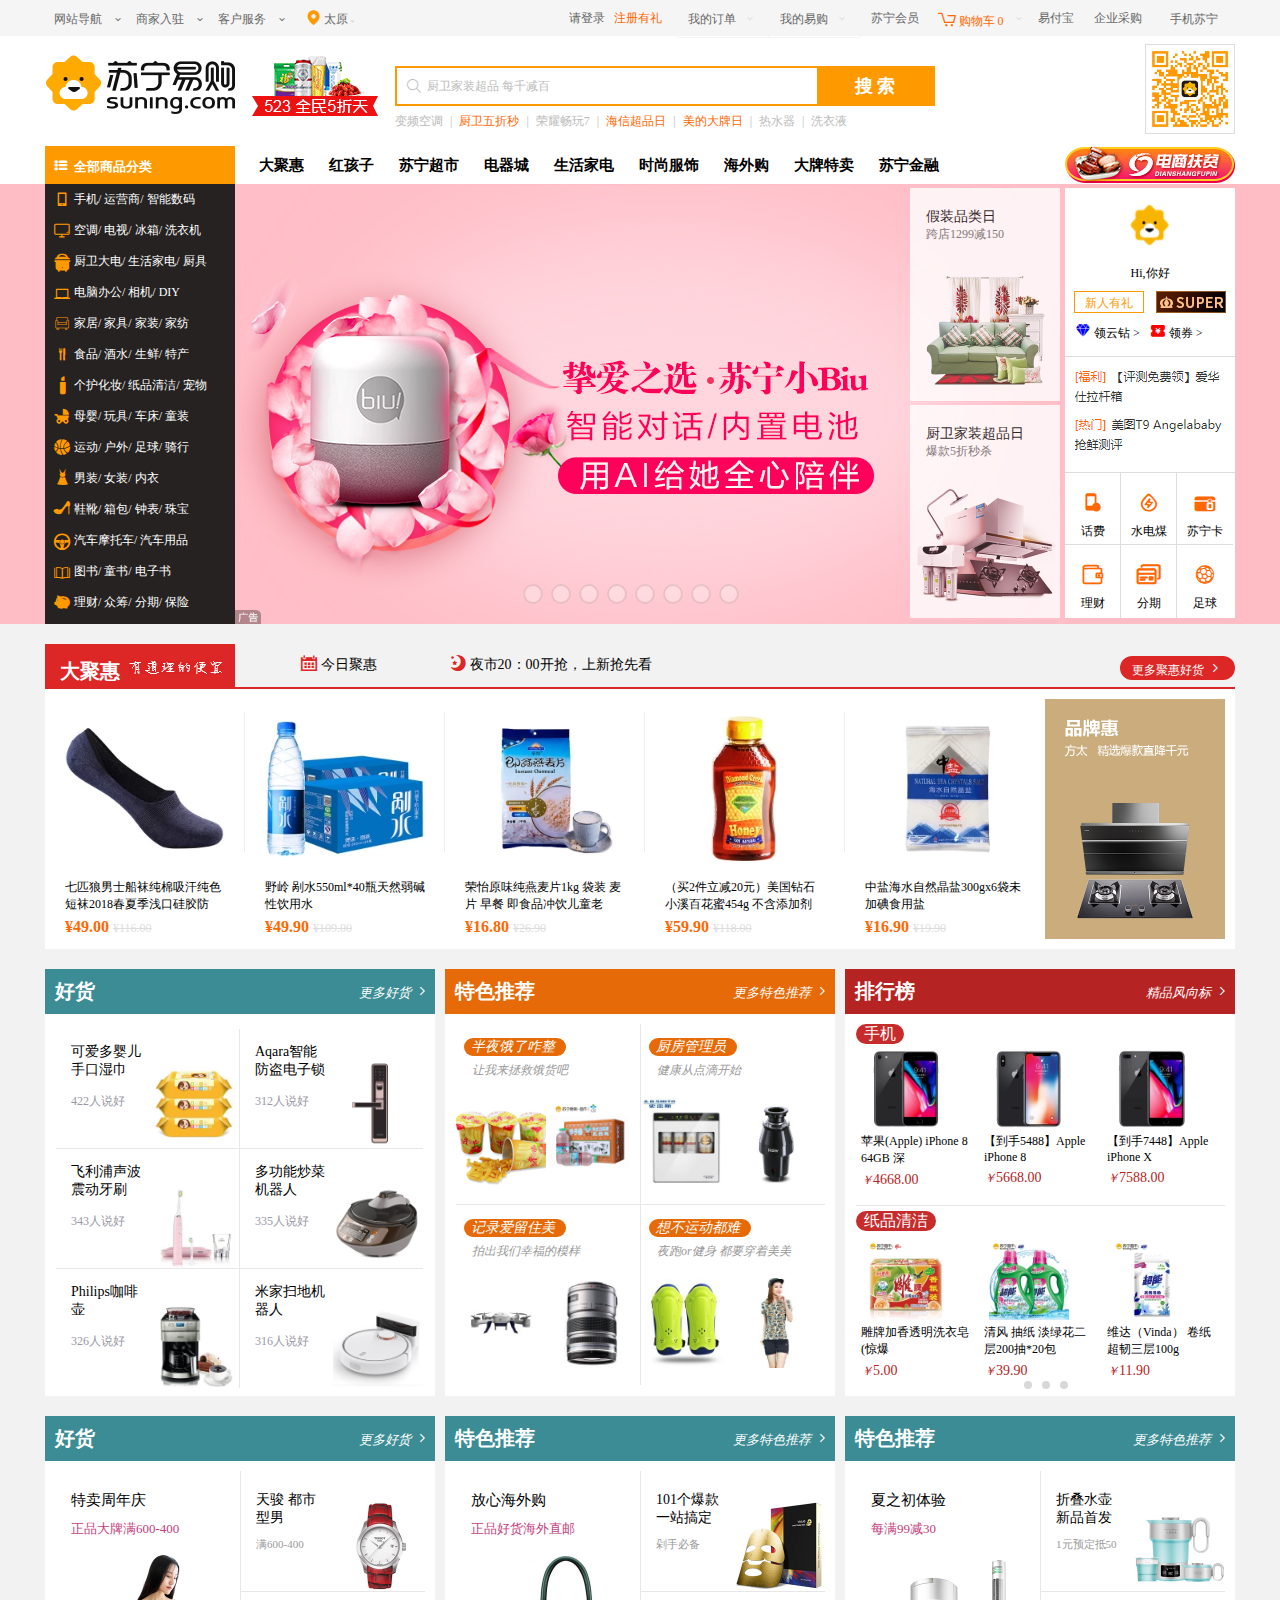
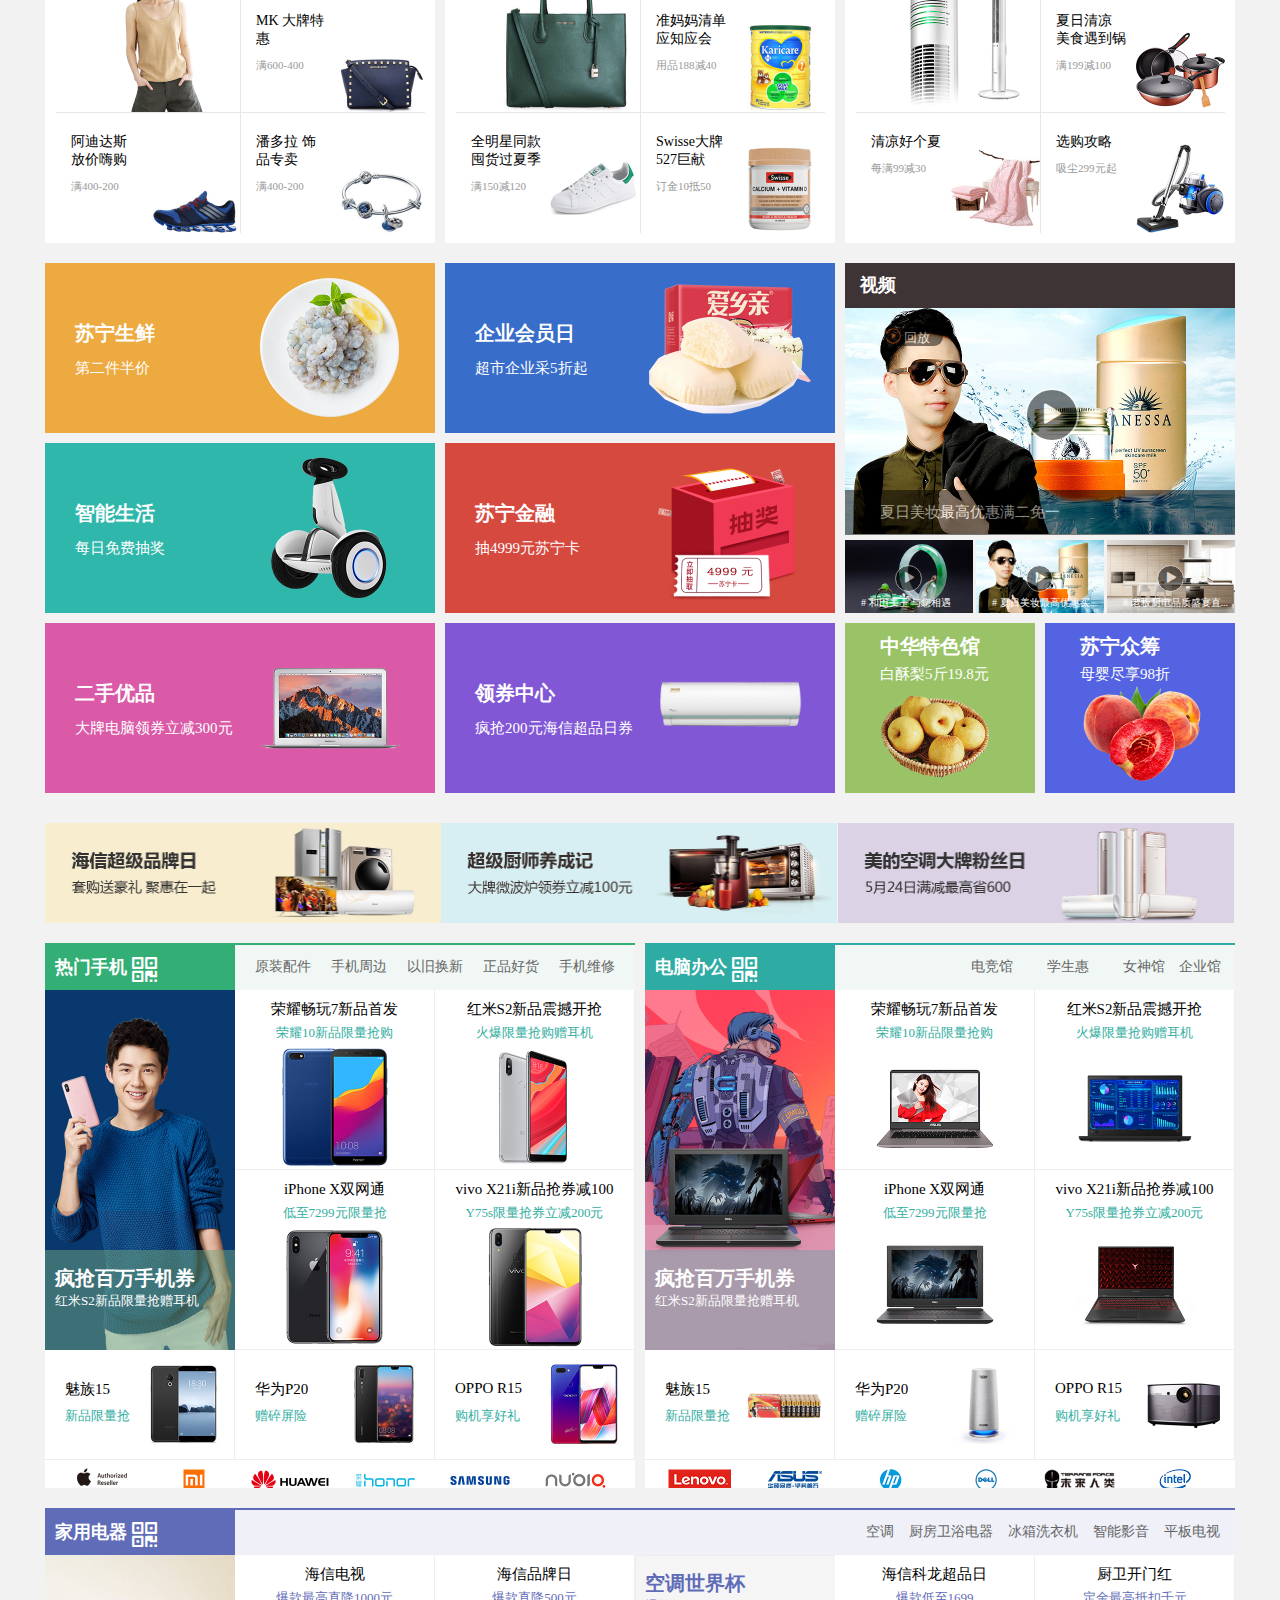
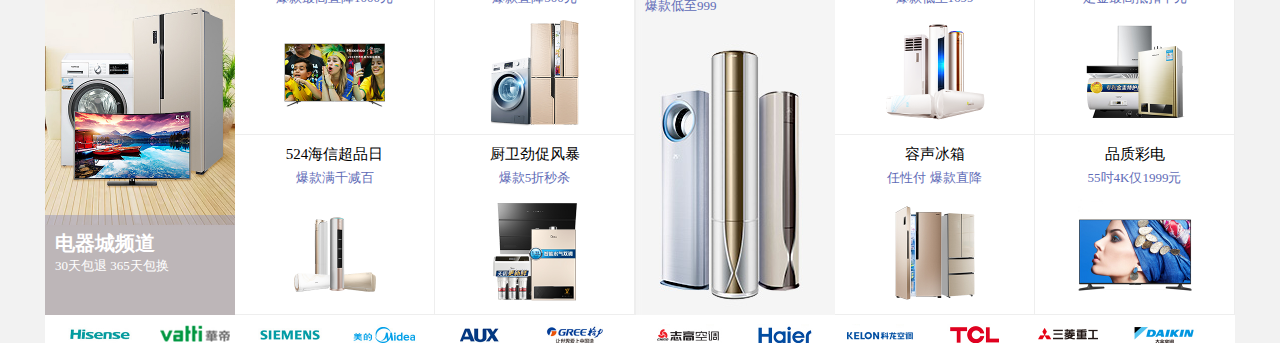
==== index.html @ 8f5cecc1 "work" ====
<!DOCTYPE html>
<html lang="en">
<head>
	<meta charset="UTF-8">
	<title>苏宁易购(Suning.com)-送货更准时、价格更超值、上新货更快</title>
	<link rel="stylesheet" href="css/index.css">
	<link rel="stylesheet" href="css/iconfont.css">
	<script src="js/index.js"></script>
</head>
<body>
<!-- 头部开始 -->
	<div class="header">
		<nav>
			<div class="left">
				<a href="" class="turn">
					<span>网站导航</span>
					<em class="iconfont icon-icon-arrow-down"></em>
				</a>
				<a href="" class="turn">
					<span>商家入驻</span>
					<em class="iconfont icon-icon-arrow-down"></em>
				</a>
				<a href="" class="turn">
					<span>客户服务</span>
					<em class="iconfont icon-icon-arrow-down"></em>
				</a>
				<a href="" class="place">
					<i class="iconfont icon-dingwei"></i>
					<span>太原</span>
					<b class="iconfont icon-xia"></b>
				</a>
			</div>
			<div class="right">
				<div class="denglu">
					<a href="" class="dengl">请登录</a>
					<a href="" class="zhuc">注册有礼</a>
				</div>
				<a href="" class="dingdan">
					<span>我的订单</span>
					<em class="iconfont icon-icon-arrow-down"></em>
				</a>
				<a href="" class="yigou">
					<span>我的易购</span>
					<em class="iconfont icon-icon-arrow-down"></em>
				</a>
				<div class="sheng">
					<a href="" class="huiyuan">苏宁会员</a>
					<a href="" class="shop">
						<i class="iconfont icon-gouwuche"></i>
						<span>购物车 0</span>
						<em class="iconfont icon-icon-arrow-down"></em>
					</a>
					<a href="" class="yifubao">易付宝</a>
					<a href="" class="qiye">企业采购</a>
					<a href="" class="shouji">手机苏宁</a>
				</div>
			</div>	
		</nav>
	</div>
<!-- 头部结束 -->

<!-- 大盒子开始 -->
	<div class="bigBox">
		<div class="top">
			<a href="" class="logo">
				<img src="img/suning.png" alt="" width="190" height="90">
			</a>
			<a href="" class="pic">
				<img src="img/picture.gif" alt="" width="160" height="100">
			</a>
			<div class="input">
				<div class="shang">
					<div class="cha">
						<span class="iconfont icon-fangdajing"></span>
					</div>
					<div class="write">厨卫家装超品 每千减百</div>
					<div class="push">搜 索</div>
				</div>
				<div class="xia">
					<a href="">变频空调</a>
					<span>|</span>
					<a href="" class="spe">厨卫五折秒</a>
					<span>|</span>
					<a href="">荣耀畅玩7</a>
					<span>|</span>
					<a href="" class="spe">海信超品日</a>
					<span>|</span>
					<a href="" class="spe">美的大牌日</a>
					<span>|</span>
					<a href="">热水器</a>
					<span>|</span>
					<a href="">洗衣液</a>
				</div>
			</div>
			<a href="" class="erweima">
				<img src="img/erweima.png" alt="" width="80" height="80">
			</a>
		</div>
		<!-- 翻页开始 -->
		<div class="title">
			<div class="fenlei">
				<span class="iconfont icon-caidan"></span>全部商品分类
			</div>
			<ul>
				<li>大聚惠</li>
				<li>红孩子</li>
				<li>苏宁超市</li>
				<li>电器城</li>
				<li>生活家电</li>
				<li>时尚服饰</li>
				<li>海外购</li>
				<li>大牌特卖</li>
				<li>苏宁金融</li>
			</ul>
			<a href="" class="pict">
				<img src="img/fupin.png" alt="" width="170" height="38">
			</a>
		</div>
		<div class="background">
			<div class="banner">
				<div class="warper">
					<a href="">
						<img src="img/lun1.jpg" width="830" height="440">
					</a>
					<a href="">
						<img src="img/lun2.jpg" width="830" height="440">
					</a>
					<a href="">
						<img src="img/lun3.jpg" width="830" height="440">
					</a>
					<a href="">
						<img src="img/lun4.jpg" width="830" height="440">
					</a>
					<a href="">
						<img src="img/lun5.jpg" width="830" height="440">
					</a>
					<a href="">
						<img src="img/lun6.jpg" width="830" height="440">
					</a>
					<a href="">
						<img src="img/lun7.jpg" width="830" height="440">
					</a>
					<a href="">
						<img src="img/lun8.jpg" width="830" height="440">
					</a>
					<div href="" class="box1">
						<a href="">
							<p class="name">假装品类日</p>
							<p class="des">跨店1299减150</p>
							<img src="img/fan1.png" alt="" width="140" height="140">
						</a>
					</div>
					<div href="" class="box2">
						<a href="">
							<p class="name">厨卫家装超品日</p>
							<p class="des">爆款5折秒杀</p>
							<img src="img/fan2.png" alt="" width="140" height="140">
						</a>
					</div>
				</div>
				<div class="aside">
					<div class="in">
						<div class="cha">
							<a href="">手机/ 运营商/ 智能数码
								<span class="iconfont icon-shouji"></span>
							</a>
							<div class="asideBox">
								<div class="sort-btn">
									<a href="https://shouji.suning.com/pcshoujiym01.html" target="_blank" title="手机频道">手机频道</a>
									<a href="https://pindao.suning.com/city/zhinengshuma.html" target="_blank" title="智能数码">智能数码</a>
									<a href="https://hx.suning.com/" target="_blank" title="以旧换新">以旧换新</a>
									<a href="https://yys.suning.com/" target="_blank" title="网上营业厅">网上营业厅</a>
									<a href="https://b.suning.com/b2b.htm" target="_blank" title="企业采购">企业采购</a>
									<a href="https://search.suning.com/" target="_blank" title="海外购">海外购</a>
									<a href="https://2.suning.com/" target="_blank" title="二手优品">二手优品</a>
								</div>
								<div class="_list">
									<dl>
										<dt>
											<a href="https://car.suning.com/newCar.html" target="_blank" title="手机通讯">手机通讯</a>
										</dt>
										<dd>
											<a href="https://cuxiao.suning.com/d0720phone.html" target="_blank" class="orange">【7月值得买 爆款手机5折起】</a>
											<a href="https://list.suning.com/0-20006-0.html" target="_blank">全部手机</a>
											<a href="https://list.suning.com/0-20006-0-0-0-0-0-0-0-0-4245046.html" target="_blank">iPhone</a>
											<a href="https://list.suning.com/0-20006-0-0-0-0-0-0-0-0-12121.html" target="_blank" class="orange">小米</a>
											<a href="https://search.suning.com/%E8%8D%A3%E8%80%80/" target="_blank">荣耀</a>
											<a href="https://list.suning.com/0-20006-0-0-0-0-0-0-0-0-11635.html" target="_blank">华为</a>
											<a href="https://list.suning.com/0-20006-0-0-0-0-0-0-0-0-10011.html" target="_blank">三星</a>
											<a href="https://list.suning.com/0-20006-0-0-0-0-0-0-0-0-13706.html" target="_blank">魅族</a>
											<a href="https://list.suning.com/0-20006-0-0-0-0-0-0-0-0-12256.html" target="_blank" class="orange">OPPO</a>
											<a href="https://list.suning.com/0-20006-0-0-0-0-0-0-0-0-19311.html" target="_blank">vivo</a>
											<a href="https://list.suning.com/0-20006-0-0-0-0-0-0-0-0-47980.html" target="_blank">美图</a>
											<a href="https://list.suning.com/0-20006-0-0-0-0-0-0-0-0-55831.html" target="_blank" class="orange">努比亚</a>
											<a href="https://list.suning.com/0-20006-0-0-0-0-0-0-0-0-10167.html" target="_blank" class="orange">诺基亚</a>
											<a href="https://list.suning.com/0-20006-0-0-0-0-0-0-0-0-10015.html" target="_blank">飞利浦</a>
											<a href="https://list.suning.com/0-20006-0-0-0-0-0-0-0-0-11391.html" target="_blank">金立</a>
											<a href="https://list.suning.com/0-20006-0-0-0-0-0-0-0-0-2347538.html" target="_blank">守护宝</a>
											<a href="https://shouji.suning.com/pop.html" target="_blank" class="orange">正品好货</a>
											<a href="https://hx.suning.com/" target="_blank">以旧换新</a>
											<a href="https://c.m.suning.com/channel/fix_inx.html" target="_blank">手机维修</a>
										</dd>
									</dl>
									<dl>
										<dt>
											<a href="https://car.suning.com/newCar.html" target="_blank" title="手机通讯">手机通讯</a>
										</dt>
										<dd>
											<a href="https://cuxiao.suning.com/d0720phone.html" target="_blank" class="orange">【7月值得买 爆款手机5折起】</a>
											<a href="https://list.suning.com/0-20006-0.html" target="_blank">全部手机</a>
											<a href="https://list.suning.com/0-20006-0-0-0-0-0-0-0-0-4245046.html" target="_blank">iPhone</a>
											<a href="https://list.suning.com/0-20006-0-0-0-0-0-0-0-0-12121.html" target="_blank" class="orange">小米</a>
											<a href="https://search.suning.com/%E8%8D%A3%E8%80%80/" target="_blank">荣耀</a>
											<a href="https://list.suning.com/0-20006-0-0-0-0-0-0-0-0-11635.html" target="_blank">华为</a>
											<a href="https://list.suning.com/0-20006-0-0-0-0-0-0-0-0-10011.html" target="_blank">三星</a>
											<a href="https://list.suning.com/0-20006-0-0-0-0-0-0-0-0-13706.html" target="_blank">魅族</a>
											<a href="https://list.suning.com/0-20006-0-0-0-0-0-0-0-0-12256.html" target="_blank" class="orange">OPPO</a>
											<a href="https://list.suning.com/0-20006-0-0-0-0-0-0-0-0-19311.html" target="_blank">vivo</a>
											<a href="https://list.suning.com/0-20006-0-0-0-0-0-0-0-0-47980.html" target="_blank">美图</a>
											<a href="https://list.suning.com/0-20006-0-0-0-0-0-0-0-0-55831.html" target="_blank" class="orange">努比亚</a>
											<a href="https://list.suning.com/0-20006-0-0-0-0-0-0-0-0-10167.html" target="_blank" class="orange">诺基亚</a>
											<a href="https://list.suning.com/0-20006-0-0-0-0-0-0-0-0-10015.html" target="_blank">飞利浦</a>
											<a href="https://list.suning.com/0-20006-0-0-0-0-0-0-0-0-11391.html" target="_blank">金立</a>
											<a href="https://list.suning.com/0-20006-0-0-0-0-0-0-0-0-2347538.html" target="_blank">守护宝</a>
											<a href="https://shouji.suning.com/pop.html" target="_blank" class="orange">正品好货</a>
											<a href="https://hx.suning.com/" target="_blank">以旧换新</a>
											<a href="https://c.m.suning.com/channel/fix_inx.html" target="_blank">手机维修</a>
										</dd>
									</dl>
									<dl>
										<dt>
											<a href="https://car.suning.com/newCar.html" target="_blank" title="手机通讯">手机通讯</a>
										</dt>
										<dd>
											<a href="https://cuxiao.suning.com/d0720phone.html" target="_blank" class="orange">【7月值得买 爆款手机5折起】</a>
											<a href="https://list.suning.com/0-20006-0.html" target="_blank">全部手机</a>
											<a href="https://list.suning.com/0-20006-0-0-0-0-0-0-0-0-4245046.html" target="_blank">iPhone</a>
											<a href="https://list.suning.com/0-20006-0-0-0-0-0-0-0-0-12121.html" target="_blank" class="orange">小米</a>
											<a href="https://search.suning.com/%E8%8D%A3%E8%80%80/" target="_blank">荣耀</a>
											<a href="https://list.suning.com/0-20006-0-0-0-0-0-0-0-0-11635.html" target="_blank">华为</a>
											<a href="https://list.suning.com/0-20006-0-0-0-0-0-0-0-0-10011.html" target="_blank">三星</a>
											<a href="https://list.suning.com/0-20006-0-0-0-0-0-0-0-0-13706.html" target="_blank">魅族</a>
											<a href="https://list.suning.com/0-20006-0-0-0-0-0-0-0-0-12256.html" target="_blank" class="orange">OPPO</a>
											<a href="https://list.suning.com/0-20006-0-0-0-0-0-0-0-0-19311.html" target="_blank">vivo</a>
											<a href="https://list.suning.com/0-20006-0-0-0-0-0-0-0-0-47980.html" target="_blank">美图</a>
											<a href="https://list.suning.com/0-20006-0-0-0-0-0-0-0-0-55831.html" target="_blank" class="orange">努比亚</a>
											<a href="https://list.suning.com/0-20006-0-0-0-0-0-0-0-0-10167.html" target="_blank" class="orange">诺基亚</a>
											<a href="https://list.suning.com/0-20006-0-0-0-0-0-0-0-0-10015.html" target="_blank">飞利浦</a>
											<a href="https://list.suning.com/0-20006-0-0-0-0-0-0-0-0-11391.html" target="_blank">金立</a>
											<a href="https://list.suning.com/0-20006-0-0-0-0-0-0-0-0-2347538.html" target="_blank">守护宝</a>
											<a href="https://shouji.suning.com/pop.html" target="_blank" class="orange">正品好货</a>
											<a href="https://hx.suning.com/" target="_blank">以旧换新</a>
											<a href="https://c.m.suning.com/channel/fix_inx.html" target="_blank">手机维修</a>
										</dd>
									</dl>
									<dl>
										<dt>
											<a href="https://car.suning.com/newCar.html" target="_blank" title="手机通讯">手机通讯</a>
										</dt>
										<dd>
											<a href="https://cuxiao.suning.com/d0720phone.html" target="_blank" class="orange">【7月值得买 爆款手机5折起】</a>
											<a href="https://list.suning.com/0-20006-0.html" target="_blank">全部手机</a>
											<a href="https://list.suning.com/0-20006-0-0-0-0-0-0-0-0-4245046.html" target="_blank">iPhone</a>
											<a href="https://list.suning.com/0-20006-0-0-0-0-0-0-0-0-12121.html" target="_blank" class="orange">小米</a>
											<a href="https://search.suning.com/%E8%8D%A3%E8%80%80/" target="_blank">荣耀</a>
											<a href="https://list.suning.com/0-20006-0-0-0-0-0-0-0-0-11635.html" target="_blank">华为</a>
											<a href="https://list.suning.com/0-20006-0-0-0-0-0-0-0-0-10011.html" target="_blank">三星</a>
											<a href="https://list.suning.com/0-20006-0-0-0-0-0-0-0-0-13706.html" target="_blank">魅族</a>
											<a href="https://list.suning.com/0-20006-0-0-0-0-0-0-0-0-12256.html" target="_blank" class="orange">OPPO</a>
											<a href="https://list.suning.com/0-20006-0-0-0-0-0-0-0-0-19311.html" target="_blank">vivo</a>
											<a href="https://list.suning.com/0-20006-0-0-0-0-0-0-0-0-47980.html" target="_blank">美图</a>
											<a href="https://list.suning.com/0-20006-0-0-0-0-0-0-0-0-55831.html" target="_blank" class="orange">努比亚</a>
											<a href="https://list.suning.com/0-20006-0-0-0-0-0-0-0-0-10167.html" target="_blank" class="orange">诺基亚</a>
											<a href="https://list.suning.com/0-20006-0-0-0-0-0-0-0-0-10015.html" target="_blank">飞利浦</a>
											<a href="https://list.suning.com/0-20006-0-0-0-0-0-0-0-0-11391.html" target="_blank">金立</a>
											<a href="https://list.suning.com/0-20006-0-0-0-0-0-0-0-0-2347538.html" target="_blank">守护宝</a>
											<a href="https://shouji.suning.com/pop.html" target="_blank" class="orange">正品好货</a>
											<a href="https://hx.suning.com/" target="_blank">以旧换新</a>
											<a href="https://c.m.suning.com/channel/fix_inx.html" target="_blank">手机维修</a>
										</dd>
									</dl>
									<dl>
										<dt>
											<a href="https://car.suning.com/newCar.html" target="_blank" title="手机通讯">手机通讯</a>
										</dt>
										<dd>
											<a href="https://cuxiao.suning.com/d0720phone.html" target="_blank" class="orange">【7月值得买 爆款手机5折起】</a>
											<a href="https://list.suning.com/0-20006-0.html" target="_blank">全部手机</a>
											<a href="https://list.suning.com/0-20006-0-0-0-0-0-0-0-0-4245046.html" target="_blank">iPhone</a>
											<a href="https://list.suning.com/0-20006-0-0-0-0-0-0-0-0-12121.html" target="_blank" class="orange">小米</a>
											<a href="https://search.suning.com/%E8%8D%A3%E8%80%80/" target="_blank">荣耀</a>
											<a href="https://list.suning.com/0-20006-0-0-0-0-0-0-0-0-11635.html" target="_blank">华为</a>
											<a href="https://list.suning.com/0-20006-0-0-0-0-0-0-0-0-10011.html" target="_blank">三星</a>
											<a href="https://list.suning.com/0-20006-0-0-0-0-0-0-0-0-13706.html" target="_blank">魅族</a>
											<a href="https://list.suning.com/0-20006-0-0-0-0-0-0-0-0-12256.html" target="_blank" class="orange">OPPO</a>
											<a href="https://list.suning.com/0-20006-0-0-0-0-0-0-0-0-19311.html" target="_blank">vivo</a>
											<a href="https://list.suning.com/0-20006-0-0-0-0-0-0-0-0-47980.html" target="_blank">美图</a>
											<a href="https://list.suning.com/0-20006-0-0-0-0-0-0-0-0-55831.html" target="_blank" class="orange">努比亚</a>
											<a href="https://list.suning.com/0-20006-0-0-0-0-0-0-0-0-10167.html" target="_blank" class="orange">诺基亚</a>
											<a href="https://list.suning.com/0-20006-0-0-0-0-0-0-0-0-10015.html" target="_blank">飞利浦</a>
											<a href="https://list.suning.com/0-20006-0-0-0-0-0-0-0-0-11391.html" target="_blank">金立</a>
											<a href="https://list.suning.com/0-20006-0-0-0-0-0-0-0-0-2347538.html" target="_blank">守护宝</a>
											<a href="https://shouji.suning.com/pop.html" target="_blank" class="orange">正品好货</a>
											<a href="https://hx.suning.com/" target="_blank">以旧换新</a>
											<a href="https://c.m.suning.com/channel/fix_inx.html" target="_blank">手机维修</a>
										</dd>
									</dl>
								</div>
								<div class="actShow">
									<div class="brandList clearfix">
											<a href="https://jinrong.suning.com/" data-src="苏宁金融"  target="_blank">
												<img src="img/1.jpg">
											</a>
											<a href="https://jinrong.suning.com/" data-src="苏宁金融"  target="_blank">
												<img src="img/2.jpg">
											</a>
											<a href="https://jinrong.suning.com/" data-src="苏宁金融"  target="_blank">
												<img src="img/3.jpg">
											</a>
											<a href="https://jinrong.suning.com/" data-src="苏宁金融"  target="_blank">
												<img src="img/4.jpg">
											</a>
											<a href="https://jinrong.suning.com/" data-src="苏宁金融"  target="_blank">
												<img src="img/5.jpg">
											</a>
											<a href="https://jinrong.suning.com/" data-src="苏宁金融"  target="_blank">
												<img src="img/6.jpg">
											</a>
											<a href="https://jinrong.suning.com/" data-src="苏宁金融"  target="_blank">
												<img src="img/7.jpg">
											</a>
											<a href="https://jinrong.suning.com/" data-src="苏宁金融"  target="_blank">
												<img src="img/8.jpg">
											</a>
									</div>
									<div class="actList clearfix">
										<a href="" target="_blank">
											<img src="img/9.jpg" alt="">
										</a>
										<a href="" target="_blank">
											<img src="img/10.jpg" alt="">
										</a>
									</div>
								</div>
							</div>
						</div>
						<div class="cha">
							<a href="">空调/ 电视/ 冰箱/ 洗衣机
								<span class="iconfont icon-dianshi"></span>
							</a>
							<div class="asideBox">
								222222222222222
							</div>
						</div>
						<div class="cha">
							<a href="">厨卫大电/ 生活家电/ 厨具
								<span class="iconfont icon-chuju2"></span>
							</a>
							<div class="asideBox">
								3333333333333333333333333
							</div>
						</div>
						<div class="cha">
							<a href="">电脑办公/ 相机/ DIY
								<span class="iconfont icon-bijibendiannao"></span>
							</a>
							<div class="asideBox">
								4444444444444444444444
							</div>
						</div>
						<div class="cha">
							<a href="">家居/ 家具/ 家装/ 家纺
								<span class="iconfont icon-shafa"></span>
							</a>
							<div class="asideBox">
								5555555555555555555555
							</div>
						</div>
						<div class="cha">
							<a href="">食品/ 酒水/ 生鲜/ 特产
								<span class="iconfont icon-yinshi"></span>
							</a>
							<div class="asideBox">
								666666666666666666
							</div>
						</div>
						<div class="cha">
							<a href="">个护化妆/ 纸品清洁/ 宠物
								<span class="iconfont icon-kouhong"></span>
							</a>
							<div class="asideBox">
								777777777777777777
							</div>
						</div>
						<div class="cha">
							<a href="">母婴/ 玩具/ 车床/ 童装
								<span class="iconfont icon-ic_child_friendly_px"></span>
							</a>
							<div class="asideBox">
								8888888888888888888888888
							</div>
						</div>
						<div class="cha">
							<a href="">运动/ 户外/ 足球/ 骑行
								<span class="iconfont icon-lanqiu"></span>
							</a>
							<div class="asideBox">
								9999999999999999999
							</div>
						</div>
						<div class="cha">
							<a href="">男装/ 女装/ 内衣
								<span class="iconfont icon-lianyiqun"></span>
							</a>
							<div class="asideBox">
								000000000000000000000000
							</div>
						</div>
						<div class="cha">
							<a href="">鞋靴/ 箱包/ 钟表/ 珠宝
								<span class="iconfont icon-gaogenxie"></span>
							</a>
							<div class="asideBox">
								aaaaaaaaaaaaaaaaa
							</div>	
						</div>
						<div class="cha">
							<a href="">汽车摩托车/ 汽车用品
								<span class="iconfont icon-fangxiangpan"></span>
							</a>
							<div class="asideBox">
								bbbbbbbbbbbbbbbbbbbbbb
							</div>	
						</div>
						<div class="cha">
							<a href="">图书/ 童书/ 电子书
								<span class="iconfont icon-tushu"></span>
							</a>
							<div class="asideBox">
								cccccccccccccccccccccccc
							</div>	
						</div>
						<div class="cha">
							<a href="">理财/ 众筹/ 分期/ 保险
								<span class="iconfont icon-licai-copy"></span>
							</a>
							<div class="asideBox">
								dddddddddddddddddddd
							</div>	
						</div>
					</div>
				</div>
				<div class="prev"></div>
				<div class="next"></div>
				<div class="btns">
					<div class="son">
						<a href=""></a>
					</div>
					<div class="son">
						<a href=""></a>
					</div>
					<div class="son">
						<a href=""></a>
					</div>
					<div class="son">
						<a href=""></a>
					</div>
					<div class="son">
						<a href=""></a>
					</div>
					<div class="son">
						<a href=""></a>
					</div>
					<div class="son">
						<a href=""></a>
					</div>
					<div class="son">
						<a href=""></a>
					</div>
				</div>
				<div class="right">
					<div class="shang">
						<img src="img/tou.png" alt="" width="52" height="52">
						<p>Hi,你好</p>
						<div class="vip">
							<a href="" class="zuo">
								新人有礼
							</a>
							<a href="" class="you">
								<img src="img/V.png" alt="" width="70" height="22">
							</a>
							<a href="" class="zuan a1">
								<em class="iconfont icon-zuanshi"></em>
								领云钻 >
							</a>
							<a href="" class="zuan a2" >
								<i class="iconfont icon-quan"></i>
								领券 >
							</a>
						</div>
					</div>
					<div class="zhong">
						<a href="">
							<img src="img/zhong.png" alt="" width="170" height="115">
						</a>
					</div>
					<div class="xia">
						<div class="con">
							<div class="son">
								<a href="">
									<span class="iconfont icon-huafei"></span>
									<br>话费
								</a>
							</div>
							<div class="son">
								<a href="">
									<span class="iconfont icon-shuidian"></span>
									<br>水电煤
								</a>
							</div>
							<div class="son">
								<a href="">
									<span class="iconfont icon-qia"></span>
									<br>苏宁卡
								</a>
							</div>
							<div class="son">
								<a href="">
									<span class="iconfont icon-huabanfuben"></span>
									<br>理财
								</a>
							</div>
							<div class="son">
								<a href="">
									<span class="iconfont icon-fenqi"></span>
									<br>分期
							</div>
							<div class="son">
								<a href="">
									<span class="iconfont icon-zuqiu"></span>
									<br>足球
								</a>
							</div>
						</div>
					</div>	
			</div>
		</div>
		<!-- 翻页结束 -->
	</div>
<!-- 大盒子结束 -->
	
<!-- 大聚惠开始 -->
	<div class="bodyBox">
		<div class="daJuHui">
			<div class="title">
				<h2 class="juHui">
					<span>大聚惠</span>
					<img src="img/you.png" alt="" width="100" height="34">
				</h2>
				<h3>
					<i class="iconfont icon-rili11"></i>
					<span>今日聚惠</span>
				</h3>
				<h4>
					<i class="iconfont icon-yeshi"></i>
					<span>夜市20：00开抢，上新抢先看</span>
				</h4>
				<h5>更多聚惠好货
					<em class="iconfont icon-icon_icon_right"></em>
				</h5>
			</div>
			<div class="con">
				
				
				<div class="box">
					<div class="son">
						<img src="img/d1.webp" alt="" width="160" height="160">
						<p>七匹狼男士船袜纯棉吸汗纯色短袜2018春夏季浅口硅胶防</p>
						<span class="pri">¥49.00 </span><del>¥116.00</del>
						<span class="shu"></span>
					</div>
					<div class="son">
						<img src="img/d2.webp" alt="" width="160" height="160">
						<p>野岭 剐水550ml*40瓶天然弱碱性饮用水</p>
						<span class="pri">¥49.90 </span><del>¥109.00</del>
						<span class="shu"></span>
					</div>
					<div class="son">
						<img src="img/d3.webp" alt="" width="160" height="160">
						<p>荣怡原味纯燕麦片1kg 袋装 麦片 早餐 即食品冲饮儿童老</p>
						<span class="pri">¥16.80 </span><del>¥26.90</del>
						<span class="shu"></span>
					</div>
					<div class="son">
						<img src="img/d4.webp" alt="" width="160" height="160">
						<p>（买2件立减20元）美国钻石小溪百花蜜454g 不含添加剂</p>
						<span class="pri">¥59.90 </span><del>¥118.00</del>
						<span class="shu"></span>
					</div>
					<div class="son">
						<img src="img/d5.webp" alt="" width="160" height="160">
						<p>中盐海水自然晶盐300gx6袋未加碘食用盐</p>
						<span class="pri">¥16.90 </span><del>¥19.90</del>
					</div>
					<div class="a1">
						<a href="">
							<span class="iconfont icon-weibiaoti6-copy-copy"></span>
						</a>
					</div>
					<div class="a2">
						<a href="">
							<span class="iconfont icon-weibiaoti6-copy"></span>
						</a>
					</div>
				</div>
				<a href="">
					<img src="img/ju.jpg" alt="" width="180" height="240">
				</a>
			</div>
		</div>
		<div class="mod">
			<div class="con">
				<div class="top">
					<span>好货</span>
					<a href="">
						<em>更多好货</em>
						<i class="iconfont icon-icon_icon_right"></i>
					</a>
				</div>
				<div class="bottom">
					<div class="son">
						<a href="">
							<p>可爱多婴儿手口湿巾</p>
							<p>422人说好</p>
							<img src="img/mod01.webp" alt="" width="90" height="90">
						</a>
					</div>
					<div class="son">
						<a href="">
							<p>Aqara智能防盗电子锁</p>
							<p>312人说好</p>
							<img src="img/mod02.webp" alt="" width="90" height="90">
						</a>
					</div>
					<div class="son">
						<a href="">
							<p>飞利浦声波震动牙刷</p>
							<p>343人说好</p>
							<img src="img/mod03.webp" alt="" width="90" height="90">
						</a>
					</div>
					<div class="son">
						<a href="">
							<p>多功能炒菜机器人</p>
							<p>335人说好</p>
							<img src="img/mod04.webp" alt="" width="90" height="90">
						</a>
					</div>
					<div class="son">
						<a href="">
							<p>Philips咖啡壶</p>
							<p>326人说好</p>
							<img src="img/mod05.webp" alt="" width="90" height="90">
						</a>
					</div>
					<div class="son">
						<a href="">
							<p>米家扫地机器人</p>
							<p>316人说好</p>
							<img src="img/mod06.webp" alt="" width="90" height="90">
						</a>
					</div>
				</div>
			</div>
			<div class="con2">
				<div class="top">
					<span>特色推荐</span>
					<a href="">
						<em>更多特色推荐</em>
						<i class="iconfont icon-icon_icon_right"></i>
					</a>
				</div>
				<div class="bottom">
					<div class="son">
					    <a href="">
							<em>&nbsp;&nbsp;半夜饿了咋整&nbsp;&nbsp;&nbsp;</em>
							<em>让我来拯救饿货吧</em>
							<img src="img/mod07.jpg" alt="" width="90" height="90">
							<img src="img/mod08.jpg" alt="" width="90" height="90">
						</a>
					</div>
					<div class="son">
						<a href="">
							<em>&nbsp;&nbsp;厨房管理员&nbsp;&nbsp;&nbsp;</em>
							<em>健康从点滴开始</em>
							<img src="img/mod09.jpg" alt="" width="90" height="90">
							<img src="img/mod10.jpg" alt="" width="90" height="90">
						</a>
					</div>
					<div class="son">
						<a href="">
							<em>&nbsp;&nbsp;记录爱留住美&nbsp;&nbsp;&nbsp;</em>
							<em>拍出我们幸福的模样</em>
							<img src="img/mod11.jpg" alt="" width="90" height="90">
							<img src="img/mod12.jpg" alt="" width="90" height="90">
						</a>
					</div>
					<div class="son">
						<a href="">
							<em>&nbsp;&nbsp;想不运动都难&nbsp;&nbsp;&nbsp;</em>
							<em>夜跑or健身 都要穿着美美</em>
							<img src="img/mod13.jpg" alt="" width="90" height="90">
							<img src="img/mod14.jpg" alt="" width="90" height="90">
						</a>
					</div>
				</div>
			</div>
			<div class="con3">
				<div class="top">
					<span>排行榜</span>
					<a href="">
						<em>精品风向标</em>
						<i class="iconfont icon-icon_icon_right"></i>
					</a>
				</div>
				<div class="bottom">
					<ul>						
						<a href="">
							<img src="img/mod15.webp" alt="" width="80" height="80">
							<p>苹果(Apple) iPhone 8 64GB 深</p>
							<p><i>￥</i>4668.00</p>
						</a>
						<a href="">
							<img src="img/mod16.webp" alt="" width="80" height="80">
							<p>【到手5488】Apple iPhone 8</p>
							<p><i>￥</i>5668.00</p>
						</a>
						<a href="">
							<img src="img/mod17.webp" alt="" width="80" height="80">
							<p>【到手7448】Apple iPhone X</p>
							<p><i>￥</i>7588.00</p>
						</a>
						<div class="title">&nbsp;&nbsp;手机&nbsp;&nbsp;</div>
					</ul>
					<ul>
						<a href="">
							<img src="img/mod18.webp" alt="" width="80" height="80">
							<p>雕牌加香透明洗衣皂(惊爆</p>
							<p><i>￥</i>5.00</p>
						</a>
						<a href="">
							<img src="img/mod19.webp" alt="" width="80" height="80">
							<p>清风 抽纸 淡绿花二层200抽*20包</p>
							<p><i>￥</i>39.90</p>
						</a>
						<a href="">
							<img src="img/mod20.webp" alt="" width="80" height="80">
							<p>维达（Vinda） 卷纸 超韧三层100g</p>
							<p><i>￥</i>11.90</p>
						</a>
						<div class="title">&nbsp;&nbsp;纸品清洁&nbsp;&nbsp;</div>
						<div class="list">
							<div class="son"><a href=""></a></div>
							<div class="son"><a href=""></a></div>
							<div class="son"><a href=""></a></div>
						</div>
					</ul>
				</div>
			</div>
		</div>
		<div class="mod">
			<div class="con4">
				<div class="top">
					<span>好货</span>
					<a href="">
						<em>更多好货</em>
						<i class="iconfont icon-icon_icon_right"></i>
					</a>
				</div>
				<div class="bottom">
					<div class="son">
						<a href="">
							<p>特卖周年庆</p>
							<p>正品大牌满600-400</p>
							<img src="img/con4-01.jpg" alt="" width="160" height="160">
						</a>
					</div>
					<div class="son">
						<a href="">
							<p>天骏 都市型男</p>
							<p>满600-400</p>
							<img src="img/con4-02.jpg" alt="" width="90" height="90">
						</a>
					</div>
					<div class="son">
						<a href="">
							<p>MK 大牌特惠</p>
							<p>满600-400</p>
							<img src="img/con4-03.jpg" alt="" width="90" height="90">
						</a>
					</div>
					<div class="son">
						<a href="">
							<p>阿迪达斯 放价嗨购</p>
							<p>满400-200</p>
							<img src="img/con4-04.jpg" alt="" width="90" height="90">
						</a>
					</div>
					<div class="son">
						<a href="">
							<p>潘多拉 饰品专卖</p>
							<p>满400-200</p>
							<img src="img/con4-05.jpg" alt="" width="90" height="90">
						</a>
					</div>
				</div>
			</div>
			<div class="con4">
				<div class="top">
					<span>特色推荐</span>
					<a href="">
						<em>更多特色推荐</em>
						<i class="iconfont icon-icon_icon_right"></i>
					</a>
				</div>
				<div class="bottom">
					<div class="son">
						<a href="">
							<p>放心海外购</p>
							<p>正品好货海外直邮</p>
							<img src="img/con4-06.jpg" alt="" width="160" height="160">
						</a>
					</div>
					<div class="son">
						<a href="">
							<p>101个爆款 一站搞定</p>
							<p>剁手必备</p>
							<img src="img/con4-07.jpg" alt="" width="90" height="90">
						</a>
					</div>
					<div class="son">
						<a href="">
							<p>准妈妈清单 应知应会</p>
							<p>用品188减40</p>
							<img src="img/con4-08.jpg" alt="" width="90" height="90">
						</a>
					</div>
					<div class="son">
						<a href="">
							<p>全明星同款 囤货过夏季</p>
							<p>满150减120</p>
							<img src="img/con4-09.jpg" alt="" width="90" height="90">
						</a>
					</div>
					<div class="son">
						<a href="">
							<p>Swisse大牌 527巨献</p>
							<p>订金10抵50</p>
							<img src="img/con4-10.jpg" alt="" width="90" height="90">
						</a>
					</div>
				</div>					
			</div>
			<div class="con4">
				<div class="top">
					<span>特色推荐</span>
					<a href="">
						<em>更多特色推荐</em>
						<i class="iconfont icon-icon_icon_right"></i>
					</a>
				</div>
				<div class="bottom">
					<div class="son">
						<a href="">
							<p>夏之初体验</p>
							<p>每满99减30</p>
							<img src="img/con4-11.jpg" alt="" width="160" height="160">
						</a>
					</div>
					<div class="son">
						<a href="">
							<p>折叠水壶 新品首发</p>
							<p>1元预定抵50</p>
							<img src="img/con4-12.jpg" alt="" width="90" height="90">
						</a>
					</div>
					<div class="son">
						<a href="">
							<p>夏日清凉 美食遇到锅</p>
							<p>满199减100</p>
							<img src="img/con4-13.jpg" alt="" width="90" height="90">
						</a>
					</div>
					<div class="son">
						<a href="">
							<p>清凉好个夏</p>
							<p>每满99减30</p>
							<img src="img/con4-14.jpg" alt="" width="90" height="90">
						</a>
					</div>
					<div class="son">
						<a href="">
							<p>选购攻略</p>
							<p>吸尘299元起</p>
							<img src="img/con4-15.jpg" alt="" width="90" height="90">
						</a>
					</div>
				
					
				</div>
			</div>
		</div>
		<div class="pic">
			<div class="left">
				<div class="son">
					<a href="">
						<span></span>
						<p>苏宁生鲜</p>
						<span></span>
						<p>第二件半价</p>
						<img src="img/pic01.png" alt="" width="170" height="170">
					</a>
				</div>
				<div class="son">
					<a href="">
						<span></span>
						<p>企业会员日</p>
						<span></span>
						<p>超市企业采5折起</p>
						<img src="img/pic02.png" alt="" width="170" height="170">
					</a>
				</div>
				<div class="son">
					<a href="">
						<span></span>
						<p>智能生活</p>
						<span></span>
						<p>每日免费抽奖</p>
						<img src="img/pic03.png" alt="" width="170" height="170">
					</a>
				</div>
				<div class="son">
					<a href="">
						<span></span>
						<p>苏宁金融</p>
						<span></span>
						<p>抽4999元苏宁卡</p>
						<img src="img/pic04.png" alt="" width="170" height="170">
					</a>
				</div>
				<div class="son">
					<a href="">
						<span></span>
						<p>二手优品</p>
						<span></span>
						<p>大牌电脑领券立减300元</p>
						<img src="img/pic05.png" alt="" width="170" height="170">
					</a>
				</div>
				<div class="son">
					<a href="">
						<span></span>
						<p>领券中心</p>
						<span></span>
						<p>疯抢200元海信超品日券</p>
						<img src="img/pic06.png" alt="" width="170" height="170">
					</a>
				</div>
			</div>
			<div class="right">
				<div class="top">
					<div class="title">视频</div>
					<div class="imgBox">
						<img src="img/pic07.jpg" alt="" width="390" width="227">
						<div class="son1">
							<i class="iconfont icon-huifang"></i>
							回放
						</div>
						<div class="son2">
							<span class="iconfont icon-you"></span>
						</div>
						<div class="son3">
							夏日美妆最高优惠满二免一
						</div>
					</div>
					<div class="last">
						<div class="son">
							<img src="img/pic09.jpg" alt="" width="128" height="73">
							<span class="iconfont icon-you"></span>
							<p># 和田美玉 与您相遇</p>
						</div>
						<div class="son">
							<img src="img/pic07.jpg" alt="" width="128" height="73">
							<span class="iconfont icon-you"></span>
							<p># 夏日美妆最高优惠买...</p>
						</div>
						<div class="son">
							<img src="img/pic08.jpg" alt="" width="128" height="73">
							<span class="iconfont icon-you"></span>
							<p># 老板厨电品质盛宴直...</p>
						</div>
						<div class="lastLeft">
							<span class="iconfont icon-next"></span>
						</div>
						<div class="lastRight">
							<span class="iconfont icon-goLeft"></span>
						</div>
					</div>
				</div>
				<div class="bottom">
					<div class="son">
						<p>中华特色馆</p>
						<p>白酥梨5斤19.8元</p>
						<img src="img/pic10.png" alt="" width="190" height="100">
					</div>
					<div class="son">
						<p>苏宁众筹</p>
						<p>母婴尽享98折</p>
						<img src="img/pic11.png" alt="" width="190" height="100">
					</div>
				</div>
			</div>
		</div>
		<div class="mid">
			<a href=""><img src="img/mid01.jpg" alt="" width="396" height="100"></a>
			<a href=""><img src="img/mid02.jpg" alt="" width="396" height="100"></a>
			<a href=""><img src="img/mid03.jpg" alt="" width="396" height="100"></a>
		</div>
		<div class="phone">
			<div class="left">
				<div class="title">
					<div class="name">
						<p>热门手机</p>
						<i class="iconfont icon-iconerweima"></i>
					</div>
					<div class="nav">
						<a href="">原装配件</a>
						<a href="">手机周边</a>
						<a href="">以旧换新</a>
						<a href="">正品好货</a>
						<a href="">手机维修</a>
					</div>
				</div>
				<div class="con">
					<div class="son1">
						<a href=""><img src="img/phone02.jpg" alt="" width="190" height="360"></a>
						<div class="gai">
							<a href="">
								<p>疯抢百万手机券</p>
								<p>红米S2新品限量抢赠耳机</p>
							</a>
						</div>
					</div>
					<div class="son2">
						<p>荣耀畅玩7新品首发</p>
						<p>荣耀10新品限量抢购</p>
						<img src="img/phone03.jpg" alt="" width="120" height="120">
					</div>
					<div class="son2">
						<p>红米S2新品震撼开抢</p>
						<p>火爆限量抢购赠耳机</p>
						<img src="img/phone04.jpg" alt="" width="120" height="120">
					</div>
					<div class="son2">
						<p>iPhone X双网通</p>
						<p>低至7299元限量抢</p>
						<img src="img/phone05.jpg" alt="" width="120" height="120">
					</div>
					<div class="son2">
						<p>vivo X21i新品抢券减100</p>
						<p>Y75s限量抢券立减200元</p>
						<img src="img/phone06.jpg" alt="" width="120" height="120">
					</div>
					<div class="son3">
						<p>魅族15</p>
						<p>新品限量抢</p>
						<img src="img/phone07.jpg" alt="" width="80" height="80">
					</div>
					<div class="son4">
						<p>华为P20</p>
						<p>赠碎屏险</p>
						<img src="img/phone08.jpg" alt="" width="80" height="80">
					</div>
					<div class="son4">
						<p>OPPO R15</p>
						<p>购机享好礼</p>
						<img src="img/phone09.jpg" alt="" width="80" height="80">
					</div>
					<div class="son5">
						<a href=""><img src="img/phone10.jpg" alt="" width="80" height="30"></a>
						<a href=""><img src="img/phone11.jpg" alt="" width="80" height="30"></a>
						<a href=""><img src="img/phone12.jpg" alt="" width="80" height="30"></a>
						<a href=""><img src="img/phone13.jpg" alt="" width="80" height="30"></a>
						<a href=""><img src="img/phone14.jpg" alt="" width="80" height="30"></a>
						<a href=""><img src="img/phone15.jpg" alt="" width="80" height="30"></a>
					</div>
				</div>
			</div>
			<div class="right">
				<div class="title">
					<div class="name">
						<p>电脑办公</p>
						<i class="iconfont icon-iconerweima"></i>
					</div>
					<div class="nav">
						<a href="">企业馆</a>
						<a href="">女神馆</a>
						<a href="">学生惠</a>
						<a href="">电竞馆</a>
					</div>
				</div>
				<div class="con">
					<div class="son1">
						<a href=""><img src="img/phone01.jpg" alt="" width="190" height="360"></a>
						<div class="gai">
							<a href="">
								<p>疯抢百万手机券</p>
								<p>红米S2新品限量抢赠耳机</p>
							</a>
						</div>
					</div>
					<div class="son2">
						<p>荣耀畅玩7新品首发</p>
						<p>荣耀10新品限量抢购</p>
						<img src="img/phone16.jpg" alt="" width="120" height="120">
					</div>
					<div class="son2">
						<p>红米S2新品震撼开抢</p>
						<p>火爆限量抢购赠耳机</p>
						<img src="img/phone17.jpg" alt="" width="120" height="120">
					</div>
					<div class="son2">
						<p>iPhone X双网通</p>
						<p>低至7299元限量抢</p>
						<img src="img/phone18.jpg" alt="" width="120" height="120">
					</div>
					<div class="son2">
						<p>vivo X21i新品抢券减100</p>
						<p>Y75s限量抢券立减200元</p>
						<img src="img/phone19.jpg" alt="" width="120" height="120">
					</div>
					<div class="son3">
						<p>魅族15</p>
						<p>新品限量抢</p>
						<img src="img/phone20.jpg" alt="" width="80" height="80">
					</div>
					<div class="son4">
						<p>华为P20</p>
						<p>赠碎屏险</p>
						<img src="img/phone21.jpg" alt="" width="80" height="80">
					</div>
					<div class="son4">
						<p>OPPO R15</p>
						<p>购机享好礼</p>
						<img src="img/phone22.jpg" alt="" width="80" height="80">
					</div>
					<div class="son5">
						<a href=""><img src="img/phone23.jpg" alt="" width="80" height="30"></a>
						<a href=""><img src="img/phone24.jpg" alt="" width="80" height="30"></a>
						<a href=""><img src="img/phone25.jpg" alt="" width="80" height="30"></a>
						<a href=""><img src="img/phone26.jpg" alt="" width="80" height="30"></a>
						<a href=""><img src="img/phone27.jpg" alt="" width="80" height="30"></a>
						<a href=""><img src="img/phone28.jpg" alt="" width="80" height="30"></a>
					</div>
				</div>
			</div>
		</div>
		<div class="ele">
			<div class="left">
				<div class="title">
					<div class="name">
						<p>家用电器</p>
						<i class="iconfont icon-iconerweima"></i>
					</div>
					<div class="nav">
					</div>
				</div>
				<div class="con">
					<div class="son1">
						<a href=""><img src="img/ele01.jpg" alt="" width="190" height="360"></a>
						<div class="gai">
							<a href="">
								<p>电器城频道</p>
								<p>30天包退 365天包换</p>
							</a>
						</div>
					</div>
					<div class="son2">
						<p>海信电视</p>
						<p>爆款最高直降1000元</p>
						<img src="img/ele03.jpg" alt="" width="120" height="120">
					</div>
					<div class="son2">
						<p>海信品牌日</p>
						<p>爆款直降500元</p>
						<img src="img/ele04.jpg" alt="" width="120" height="120">
					</div>
					<div class="son2">
						<p>524海信超品日</p>
						<p>爆款满千减百</p>
						<img src="img/ele05.jpg" alt="" width="120" height="120">
					</div>
					<div class="son2">
						<p>厨卫劲促风暴</p>
						<p>爆款5折秒杀</p>
						<img src="img/ele06.png" alt="" width="120" height="120">
					</div>
					<div class="son5">
						<a href=""><img src="img/ele07.jpg" alt="" width="80" height="30"></a>
						<a href=""><img src="img/ele08.png" alt="" width="80" height="30"></a>
						<a href=""><img src="img/ele09.jpg" alt="" width="80" height="30"></a>
						<a href=""><img src="img/ele10.jpg" alt="" width="80" height="30"></a>
						<a href=""><img src="img/ele11.jpg" alt="" width="80" height="30"></a>
						<a href=""><img src="img/ele12.jpg" alt="" width="80" height="30"></a>
					</div>
				</div>
			</div>
			<div class="right">
				<div class="title">
					<div class="name">
						
					</div>
					<div class="nav">
						<a href="">平板电视</a>
						<a href="">智能影音</a>
						<a href="">冰箱洗衣机</a>
						<a href="">厨房卫浴电器</a>
						<a href="">空调</a>
					</div>
				</div>
				<div class="con">
					<div class="son1">
						<a href=""><img src="img/ele02.jpg" alt="" width="200" height="360"></a>
						<div class="gai">
							<a href="">
								<p>空调世界杯</p>
								<p>爆款低至999</p>
							</a>
						</div>
					</div>
					<div class="son2">
						<p>海信科龙超品日</p>
						<p>爆款低至1699</p>
						<img src="img/ele13.png" alt="" width="120" height="120">
					</div>
					<div class="son2">
						<p>厨卫开门红</p>
						<p>定金最高抵扣千元</p>
						<img src="img/ele14.png" alt="" width="120" height="120">
					</div>
					<div class="son2">
						<p>容声冰箱</p>
						<p>任性付 爆款直降</p>
						<img src="img/ele15.jpg" alt="" width="120" height="120">
					</div>
					<div class="son2">
						<p>品质彩电</p>
						<p>55吋4K仅1999元</p>
						<img src="img/ele16.jpg" alt="" width="120" height="120">
					</div>
					<div class="son5">
						<a href=""><img src="img/ele17.jpg" alt="" width="80" height="30"></a>
						<a href=""><img src="img/ele18.jpg" alt="" width="80" height="30"></a>
						<a href=""><img src="img/ele19.jpg" alt="" width="80" height="30"></a>
						<a href=""><img src="img/ele20.jpg" alt="" width="80" height="30"></a>
						<a href=""><img src="img/ele21.jpg" alt="" width="80" height="30"></a>
						<a href=""><img src="img/ele22.jpg" alt="" width="80" height="30"></a>
					</div>
				</div>
			</div>
		</div>
	</div>
<!-- 大聚会结束 -->
</body>
</html>
---- css/index.css ----
/*
* @Author: Sing-V
* @Date:   2018-05-20 07:53:35
* @Last Modified by:   dapang
* @Last Modified time: 2018-07-22 16:01:05
*/
*{
	margin: 0;
	padding: 0;
	list-style: none;
}
a{
	text-decoration: none;
	/*清除a链接下划线*/
}
body{
	font-style: none;
	background-color: #f5f5f5;
	font-family: "微软雅黑"
}


.header{
	width: auto;
	height: 36px;
}
.header nav{
	width: 1190px;
	height: 36px;
	margin: 0 auto;
}
.header nav .left{
	width: 323px;
	height: 36px;
	float: left;
	line-height: 36px;

}
.header nav .left> .turn{
	display: block;
	width: 82px;
	height: 36px;
	text-align: center;
	float: left;
	color: #666666;
	border: 1px solid #f5f5f5;
	box-sizing: border-box;
	font-size: 12px;
}
.header nav .left> .turn:hover{
	background-color: white;
	border: 1px solid #dddddd;
}
.header nav .left> .turn em{
	display: block;
	float: right;
	margin-top: 1px;
}
	
.header nav .left> .turn:hover em{
	transform: rotate(-180deg);
	transition: all 0.3s;
}
.header nav .left a:nth-child(2):hover{
	color: #ff6700;
}
.header nav .left .place{
	width: 77px;
	height: 36px;
	float: left;
	font-size: 12px;
	text-align: center;
	color: #666666;
}
.header nav .left .place i{
	font-size: 15px;
	color: #ff9900;
}
.header nav .left .place b{
	font-size: 3px;
	color: #ddd;
}
.header nav .right{
	width: auto;
	height: 36px;
	float: right;
}
.header nav .right .denglu{
	width: 98px;
	height: 36px;
	font-size: 12px;
	line-height: 36px;
	padding: 0 10px;
	float: left;
	color: #666666;
}
.header nav .right .denglu .dengl{
	color: #666666;
}
 .header nav .right .denglu .zhuc{
 	margin-left: 6px;
	color: #ff6700;
}
.header nav .right .denglu .dengl:hover{
	color: #ff6700;
}

.header nav .right .dingdan , .header nav .right .yigou{
	width: 70px;
	height: 36px;
	float: left;
	color: #666;
 	border: 1px solid #f5f5f5;
 	font-size: 12px;
	line-height: 36px;
 	padding: 0 10px;

}
.header nav .right .dingdan:hover , .header nav .right .yigou:hover{
	color: #ff6700;
	background-color: white;
	border: 1px solid #dddddd;

}
 
 .header nav .right .dingdan em ,  .header nav .right .yigou em {
	display: block;
	float: right;
	color: #ddd;
	transition: all 0.3s;

 }
 .header nav .right .shop em{
 	display: block;
	float: right;
	transition: all 0.3s;
 	color: #ddd;
 }
 .header nav .right .dingdan:hover em ,  .header nav .right .yigou:hover em , .header nav .right .shop:hover em{
 	transform: rotate(-180deg);
 	color: #ddd;
 	
 }
.header nav .right .sheng{
	width: auto;
	height: 36px;
	text-align: center;
	line-height: 36px;
	float: right;
	font-size: 12px;
}
.header nav .right .sheng .shop , .header nav .right .sheng .shouji{
	border: 1px solid #f5f5f5;
}
.header nav .right .sheng .shop:hover , .header nav .right .sheng .shouji:hover{
	background-color: white;
	border: 1px solid #dddddd;
}
.header nav .right .sheng a{
	color: #666666
}
.header nav .right .sheng .huiyuan{
	display: block;
	float: left;
	width: 68px;
	height: 36px;
}
.header nav .right .huiyuan:hover{
	color: #ff6700;
}
.header nav .right .sheng .shop{
	width: 97px;
	height: 34px;
	display: block;
	color: #ff6700;
	float: left;
}
.header nav .right .sheng .yifubao{
	width: 56px;
	height: 35px;
	display: block;
	float: left;
}
.header nav .right .sheng .yifubao:hover{
	color: #ff6700;
}
.header nav .right .sheng .qiye{
	width: 68px;
	height: 35px;
	display: block;
	float: left;
}
.header nav .right .sheng .qiye:hover{
	color: #ff6700;
}
.header nav .right .sheng .shouji{
	width: 81px;
	height: 34px;
	display: block;
	float: left;
}
.header nav .right .sheng .shouji:hover{
	color: #ff6700;
}

.bigBox{
	width: auto;
	height: auto;
	background-color: white;


}
.bigBox .top{
	width: 1190px;
	height: 110px;
	margin: 0 auto;
}
.bigBox .top .logo{
	display: block;
	width: 190px;
	height: 90px;
	float: left
}
.bigBox .top .pic{
	width: 160px;
	height: 100px;
	display: block;
	float: left
}
.bigBox .top .input{
	display: block;
	width: 540px;
	height: 63px;
	margin-top: 30px;
	float: left;
	box-sizing: border-box;
}
.bigBox .top .input .shang{
	width: 540px;
	height: 40px;
	border: 2px solid #ff9900;
	box-sizing: border-box;
}
.bigBox .top .input .cha{
	width: 25px;
	height: 36px;
	float: left;
	margin-right: 5px;
	line-height: 36px;
	text-align: right;
	font-size: 12px;
	color: #bbb;
}
.bigBox .top .input .write{
	width: 390px;
	height: 36px;
	line-height: 36px;
	float: left;
	text-align: left;
	font-size: 12px;
	color: #bbb;
}
.bigBox .top .input .push{
	width: 116px;
	height: 36px;
	float: right;
	background-color: #ff9900;
	line-height: 36px;
	text-align: center;
	color: white;
	font-size: 18px;
	font-weight: 800;
}
.bigBox .top .input .push:hover{
	background-color: #ff6700;
}
.bigBox .top .input .xia{
	width: 540px;
	height: 18px;
	margin-top: 5px;
	line-height: 18px;
}
.bigBox .top .input .xia>a{
	font-size: 12px;
	color: #bbb;
}
.bigBox .top .input .xia>a:hover{
	color: #ff6700;
}
.bigBox .top .input .xia>span{
	font-size: 12px;
	margin: 0 3px;
	font-weight: 400;
	color: #bbb;
}
.bigBox .top .input .xia .spe{
	color: #ff6700;
}


.bigBox .top .erweima{
	display: block;
	width: 80px;
	height: 80px;
	padding: 4px;
	border: 1px solid #dddddd;
	margin-top: 8px;
	float: right;
}


.bigBox>.title{
	width: 1190px;
	height: 38px;
	margin: 0 auto;
	background-color: white;
}
.bigBox .title .fenlei{
	width: 190px;
	height: 38px;
	margin-right: 11px;
	color: white;
	line-height: 38px;
	font-size: 13px;
	font-weight: 600;
	float: left;
	background-color: #ff9900;
}
.bigBox .title .fenlei>span{
	padding-left: 8px;
	margin-right: 5px;
}
.bigBox .title>ul{
	width: 795px;
	height: 38px;
	float: left;
}
.bigBox .title>ul li{
	width: auto;
	height: 38px;
	padding: 0 12px 0 13px;
	line-height: 38px;
	font-size: 15px;
	font-weight: 600;
	float: left;
}
.bigBox .title>ul li:hover{
	color: #ff9900;
	cursor: pointer;
}
.bigBox .title .pict{
	width: 170px;
	height: 38px;
	float: right;
}
.background{
	width: auto;
	height: 440px;
	background-color: #FEBDC5;
}
.bigBox .banner{
	width: 1190px;
	height: 440px;
	margin: 0 auto;
	position: relative;
	left: 0;
	top: 0;
	background-color: #FEBDC5;
	
}
.bigBox .banner .warper{
	width: 830px;
	height: 440px;	
	position: absolute;
	right: 170px;
	top: 0;
}
.bigBox .banner .warper .box1{
	width: 150px;
	height: 213px;
	position: absolute;
	right: 5px;
	top: 4px;
	opacity: 0.8;
	background-color: white;
}
.bigBox .banner .warper .box2{
	width: 150px;
	height: 213px;
	position: absolute;
	right: 5px;
	top: 221px;
	opacity: 0.8;
	background-color: white;
}
.bigBox .banner .warper .box1 a , .bigBox .banner .warper .box2 a{
	display: block;
	width: 150px;
	height: 213px;
	color: black;
}
.bigBox .banner .warper .box1 a .name , .bigBox .banner .warper .box2 a .name{
	margin-top: 20px;
	margin-left: 16px;
	font-size: 14px;
}
.bigBox .banner .warper .box1 a .des , .bigBox .banner .warper .box2 a .des{
	margin-left: 16px;
	font-size: 12px;
	color: #666;
}
.bigBox .banner .warper .box1 img, .bigBox .banner .warper .box2 img{
	width: 140px;
	height: 140px;
	margin: 17px 5px;
}
.bigBox .banner .warper>a{
	display: block;
	width: 830px;
	height: 440px;
	position: absolute;
	top: 0;
	left: 0;
}
.bigBox .banner .aside{
	width: 190px;
	height: 440px;
	position: absolute;
	top: 0;
	left: 0;
	background-color: #252221;
}
.bigBox .banner .aside .in{
	width: 190px;
	height: 460px;
}
.bigBox .banner .aside .in .cha{
	width: 182px;
	height: 31px;
	padding-left: 8px;
	color: white;
}
.bigBox .banner .aside .in .cha .asideBox{
	width: 1001px;
	height: 440px;
	background-color: red;
	position: absolute;
	top: 0;
	left: 190px;
	display: none; 
	z-index: 3;
}
.bigBox .banner .aside .in .cha:first-child .asideBox{
	background-color: #fff;
}
.bigBox .banner .aside .in .cha .asideBox .sort-btn{
	width: 686px;
	float: left;
	height: 24px;
	margin: 10px 0 0 8px;
	overflow: hidden;
}
.bigBox .banner .aside .in .cha .asideBox .sort-btn a{
	float: left;
	width: 68px;
	height: 24px;
	margin-left: 25px;
    padding: 0 10px;
    color: #FFF;
    line-height: 24px;
    text-align: center;
    background: #F90;
    font-family: "Microsoft Yahei",tahoma,arial,"Hiragino Sans GB";
}
.bigBox .banner .aside .in .cha .asideBox ._list{
	width: 780px;
	margin: 10px 0 0 0;
	padding-left: 20px;
	overflow: hidden;
	float: left;
}
.bigBox .banner .aside .in .cha .asideBox ._list dl{
	display: block;
	width: 750px;
	float: left;
    height: auto;
    margin-bottom: 8px;
    overflow: hidden;
}
.bigBox .banner .aside .in .cha .asideBox ._list dl dt{
	display: block;
	float: left;
    width: 84px;
    height: 20px;
    line-height: 20px;
    font-weight: 700;
    padding-left: 10px;
    padding-top: 4px;
}
.bigBox .banner .aside .in .cha .asideBox ._list dl dt a{
	display: block;
    width: 84px;
    height: 20px;
    overflow: hidden;
}
.bigBox .banner .aside .in .cha .asideBox ._list dl dt a:hover{
	color: #f60;
}
.bigBox .banner .aside .in .cha .asideBox ._list dl dd{
	width: 650px;
	float: left;
    font: 12px/1.5 arial,tahoma,\5b8b\4f53;
    line-height: 20px;
    overflow: hidden;
    border-bottom: 1px solid #eee;
    margin-top: 4px;
    padding-bottom: 8px;
}
.bigBox .banner .aside .in .cha .asideBox ._list dl dd a{
	color: #666;
	width: auto;
	height: 20px;
    margin-right: 15px;
    display: inline-block;
}
.bigBox .banner .aside .in .cha .asideBox ._list dl dd a:hover{
	color: #f60;
}
.bigBox .banner .aside .in .cha .asideBox ._list dl dd a.orange{
	color: #f60;
}
.bigBox .banner .aside .in .cha .asideBox .actShow{
	position: absolute;
    right: 0;
    top: 0;
    width: 199px;
    height: 100%;
    overflow: hidden;
    background: #f3f3f3;
}
.clearfix{
	zoom: 1;
}
.bigBox .banner .aside .in .cha .asideBox .actShow .brandList{
    width: 182px;
    margin: 10px 0 0 8px;
}
.bigBox .banner .aside .in .cha .asideBox .actShow .brandList a{
	display: block;
	float: left;
    width: 90px;
    height: 45px;
    margin: 0 1px 1px 0;
    padding-top: 7px;
    background: #FFF;
}
.bigBox .banner .aside .in .cha .asideBox .actShow .brandList a img{
	width: 80px;
	height: 30px;
	margin: 0 auto;
}
.bigBox .banner .aside .in .cha .asideBox .actShow .actList{
	width: 180px;
}
.bigBox .banner .aside .in .cha .asideBox .actShow .actList img{
	float: left;
    width: 180px;
    height: 100px;
    margin: 11px 0 0 8px;
    overflow: hidden;
}
.bigBox .banner .aside .in .cha a span{
	float: left;
	font-size: 18px;
	margin-right: 3px;
	color: #ff9900;
}
.bigBox .banner .aside .in .cha a{
	display: block;
	width: 190px;
	height: 31px;
	line-height: 31px;
	color: white;
	font-size: 12px;
	box-sizing: border-box;

}
.bigBox .banner .aside .in .cha:hover{
	background-color: white;
	
}

.bigBox .banner .aside .in .cha:hover a{
	color: black;
}
.bigBox .banner .aside .in .cha a:hover{
	color: #ff6700;
}
.bigBox .banner .prev{
	width: 41px;
	height: 69px;
	opacity: 0;
	position: absolute;
	background-image: url('../img/icon-slides.png');
	background-position: -83px 0;
	top: 0;
	left: 190px;
	bottom: 0;
	margin: auto 0;
}
.bigBox .banner:hover .prev{
	background-position: -83px 0;
	opacity: 1;
}
.bigBox .banner .prev:hover{
	background-position: 0;
	opacity: 1;
}
.bigBox .banner .next{
	width: 41px;
	height: 69px;
	opacity: 0;
	position: absolute;
	background-image: url('../img/icon-slides.png');
	background-position: -123px 0;
	top: 0;
	right: 170px;
	bottom: 0;
	margin: auto 0;
}
.bigBox .banner:hover .next{
	background-position: -123px 0;
	opacity: 1;
}
.bigBox .banner .next:hover{
	background-position: -41px 0;
	opacity: 1;
}

.bigBox .banner .btns{
	width: 232px;
	height: 20px;
	position: absolute;
	right: 488px;
	bottom: 20px;
	box-sizing: border-box;
}
.bigBox .banner .btns .son a{
	width: 16px;
	height: 16px;
	border: 2px solid #B5AFA5;
	background: #fff;
	opacity: 0.3;
	float: left;
	transition: all 0.5s;
	border-radius: 50%;
	margin-left:8px;

}
.bigBox .banner .btns .son a:hover{
	background: #ff6700;
	border: 2px solid #ff6700;
}
.bigBox .banner .right{
	width: 170px;
	height: 430px;
	background-color: white;
	position: absolute;
	right: 0;
	top: 4px;
}
.bigBox .banner .right .shang{
	width: 170px;
	height: 155px;
	padding: 11px 0 2px;	
	border-bottom: 1px solid #ddd;
}
.bigBox .banner .right .shang>img{
	display: block;
	margin: 0 auto;
	
}
.bigBox .banner .right .shang>p{
	width: 150px;
	height: 24px;
	text-align: center;
	font-size: 12px;
	line-height: 24px;
	margin: 10px 10px 0 10px;
}

.bigBox .banner .right .shang .vip{
	width: 170px;
	height: 22px;
	margin: 6px auto;
}
.bigBox .banner .right .shang .vip .zuo{
	display: block;
	float: left;
	width: 68px;
	height: 20px;
	line-height: 22px;
	text-align: center;
	color: #ff9900;
	font-size: 12px;
	border: 1px solid #ff9900;
	margin-left: 9px;

}
.bigBox .banner .right .shang .vip .you{
	display: block;
	float: right;
	width: 70px;
	height: 22px; 	
	margin-right: 9px;

}
.bigBox .banner .right .shang .zuan{
	display: block;
	float: left;
	color: black;
	font-size: 12px;
	margin: 10px 0 0 10px;
	text-align: center;
}.bigBox .banner .right .shang .zuan:hover{
	color: #ff9900;
}
.bigBox .banner .right .shang .zuan em{
	color: blue;
}
.bigBox .banner .right .shang .zuan i{
	color: red;
}
.bigBox .banner .right .zhong{
	width: 170px;
	height: 115px;
}
.bigBox .banner .right .zhong>a{
	display: block;
	width: 170px;
	height: 115px;
}
.bigBox .banner .right .xia{
	width: 170px;
	height: 145px;
	border-top: 1px solid #ddd;
	box-sizing: border-box;
}

.bigBox .xia .con{
	width: 170px;
	height: 144px;
	margin-left:0;
	float: left;
}

.bigBox .xia .con .son{
	width: 56px;
	height: 72px;
	padding-top: 10px;
	box-sizing: border-box;
	position: relative;
	top: 0;
	left: 0;
	float: left;
}
.bigBox .xia .con .son a{
	display: block;
	font-size: 12px;
	text-align: center;
	color: #000;
}
.bigBox .xia .con .son a:hover{
	color: #ff6700;
}
.bigBox .xia .con .son a span{
	font-size: 20px;
	font-weight: 700;
	line-height: 40px;
	color: #ff6700;
}
.bigBox .xia .con .son:nth-child(1)::before ,.bigBox .xia .con .son:nth-child(2)::before ,.bigBox .xia .con .son:nth-child(3)::before{
	content: "";
	width: 56px;
	height: 1px;
	position: absolute;
	border-bottom: 0;
	bottom: 0;
	left: 0;
	right: 0;
	margin: auto;
	background-color: #ddd;
}
.bigBox .xia .con .son:nth-child(1)::after , .bigBox .xia .con .son:nth-child(2)::after ,.bigBox .xia .con .son:nth-child(4)::after ,.bigBox .xia .con .son:nth-child(5)::after{
	content: "";
	width: 1px;
	height: 74px;
	position: absolute;
	right: 0;
	top: 0;
	bottom: 0;
	margin: auto 0;
	background-color: #ddd;

}


.bodyBox .daJuHui{
	width: 1190px;
	height: 305px;
	padding-top: 20px;
	margin: 0 auto;
}
.bodyBox .daJuHui>.title{
	width: 1190px;
	height: 45px;
	border-bottom: 2px solid #DD2726;
	box-sizing: border-box;
}
.bodyBox .daJuHui>.title .juHui{
	width: 175px;
	height: 43px;
	line-height: 43px;
	color: #fff;
	font-size: 20px;
	padding-left: 15px;
	float: left;
	background-color: #DD2726;
}

.bodyBox .daJuHui>.title>h3{
	width: 78px;
	height: 39px;
	padding: 0 5px;
	margin-left: 61px;
	float: left;
	line-height: 39px;
	font-size: 14px;
	font-weight: 400;

}
.bodyBox .daJuHui>.title>h3 i , .bodyBox .daJuHui>.title>h4 i{
	color: #DD2726;
}

.bodyBox .daJuHui>.title>h3:hover{
	cursor: pointer;
	color: #DD2726;
	font-weight: 800;
	border-bottom: 4px solid #DD2726;
}


.bodyBox .daJuHui>.title>h4{
	width: 209px;
	height: 39px;
	padding: 0 5px;
	margin-left: 61px;
	float: left;
	line-height: 39px;
	font-size: 14px;
	font-weight: 400;

}
.bodyBox .daJuHui>.title>h4:hover{
	cursor: pointer;
	color: #DD2726;
	font-weight: 800;
	border-bottom: 4px solid #DD2726;
}
.bodyBox .daJuHui>.title>h3:hover i, .bodyBox .daJuHui>.title>h4:hover i{
	font-weight: 400;
}
.bodyBox .daJuHui>.title>h5{
	width: 115px;
	height: 24px;
	float: right;
	margin-top: 12px;
	font-size: 12px;
	color: white;
	line-height: 24px;
	text-align: center;
	font-weight: 400;
	border-radius: 12px;
	background-color: #DD2726;
}

.bodyBox .daJuHui>.title>h5:hover{
	cursor: pointer;
}
.bodyBox .daJuHui>.con{
	width: 1190px;
	height: 260px;
	background-color: white;
}

.bodyBox .daJuHui>.con .box{
	width: 1000px;
	height: 230px;
	padding-top: 20px;
	float: left;
	position: relative;
	left: 0;
	top: 0;
}
.bodyBox .daJuHui>.con .box .a1{
	width: 30px;
	height: 64px;
	border: 1px solid #ddd;
	position: absolute;
	left: 0;
	top: 0;
	bottom: 0;
	margin: auto 0;
	background: rgba(255, 255, 255, 0.3);
	opacity: 0;
}
.bodyBox .daJuHui>.con .box .a1 a{
	display: block;
	font-size: 20px;
	line-height: 64px;
	text-align: center;
	color: #ddd;

}
.bodyBox .daJuHui>.con .box .a2 a{
	display: block;
	font-size: 20px;
	line-height: 64px;
	text-align: center;
	color: #ddd;

}
.bodyBox .daJuHui>.con .box .a2{
	width: 30px;
	height: 64px;
	border: 1px solid #ddd;
	position: absolute;
	right: 8px;
	top: 0;
	bottom: 0;
	margin: auto;
	background: rgba(255, 255, 255, 0.3);
	opacity: 0;
}
.bodyBox .daJuHui>.con .box .a1 a:hover , .bodyBox .daJuHui>.con .box .a2 a:hover{
	color: #9a9a9a;
	
}
.bodyBox .daJuHui>.con .box:hover .a1 , .bodyBox .daJuHui>.con .box:hover .a2{
	opacity: 1;
}
.bodyBox .daJuHui .con .box .son{
	width: 200px;
	height: 240px;
	position: relative;
	box-sizing: border-box;
	float: left;
}
.bodyBox .daJuHui .con .box .son img{
	display: block;
	margin: 0 19px 0 20px;
	transition: all 0.5s;
}
.bodyBox .daJuHui .con .box .son:hover img{
	cursor: pointer;
	transform: scale(1.1);
}
.bodyBox .daJuHui .con .box .son p{
	width: 160px;
	height: 36px;
	font-size: 12px;
	display: block;
	margin: 10px 20px 3px 20px;

}.bodyBox .daJuHui .con .box .son:hover p{
	cursor: pointer;
	color: #ff9900;
}
.bodyBox .daJuHui .con .box .son .pri{
	margin-left: 20px;
	font-weight: 600;
	color: #ff6700;
}
.bodyBox .daJuHui .con .box .son .pri:hover{
	cursor: pointer;
}
.bodyBox .daJuHui .con .box .son del{
	font-size: 12px;
	color: #ddd;
}
.bodyBox .daJuHui .con .box .son .shu{
	display: block;
	float: right;
	width: 0;
	height: 140px;
	position: absolute;
	right: 0;
	top: 3px;
	border-right: 1px solid #eee;
}
.bodyBox .daJuHui>.con>a{
	display: block;
	float: left;
	width: 180px;
	height: 240px;
	margin-top: 10px;
}









.bodyBox{
	width: 100%;
	height: auto;
	background-color: #F2F2F2;
	overflow: hidden;
}
.bodyBox .mod{
	width: 1190px;
	height: 427px;
	margin: 0 auto;
	margin-top: 20px;
}
.bodyBox .mod .con{
	width: 390px;
	height: 427px;
	background-color: pink;
	margin-right: 10px;
	float: left;
}
.bodyBox .mod .con .top{
	width: 390px;
	height: 45px;
	background-color: #3B8C94;
}
.bodyBox .mod .con .top span{
	display: block;
	width: auto;
	height: 45px;
	float: left;
	font-size: 20px;
	line-height: 45px;
	margin-left: 10px;
	font-weight: 700;
	color: white;
}
.bodyBox .mod .con .top a{
	display: block;
	width: auto;
	height: 45px;
	float: right;
	line-height: 45px;
	margin-right: 5px;
	color: white;
	font-size: 13px;
}
.bodyBox .mod .con .bottom{
	width: 390px;
	height: 382px;
	background-color: white;
}
.bodyBox .mod .con .bottom .son{
	width: 183px;
	height: 119px;
	background-color: white;
	float: left;
	position: relative;
	top: 0;
	left: 0;
}
.bodyBox .mod .con .bottom .son:nth-of-type(odd){
	margin-left: 11px;
	border-right: 1px solid #E7E7E7;
	border-bottom: 1px solid #E7E7E7;
}
.bodyBox .mod .con .bottom .son:nth-of-type(even){
	margin-right: 11px;
	border-bottom: 1px solid #E7E7E7;
}
.bodyBox .mod .con .bottom .son:nth-of-type(1), .bodyBox .mod .con .bottom .son:nth-of-type(2){
	margin-top: 15px;
}
.bodyBox .mod .con .bottom .son:nth-of-type(5), .bodyBox .mod .con .bottom .son:nth-of-type(6){
	margin-bottom: 15px;
	border-bottom: 0;
}
.bodyBox .mod .con .bottom .son p{
	width: 72px;
	height: auto;
	font-size: 14px;
	margin: 14px 0 0 15px;
	color: black;
}
.bodyBox .mod .con .bottom .son p:nth-of-type(2){
	font-size: 12px;
	color: #9999A6;
}
.bodyBox .mod .con .bottom .son img{
	width: 90px;
	height: 90px;
	position: absolute;
	bottom: 0;
	right: 0;
}
.bodyBox .mod .con2{
	width: 390px;
	height: 427px;
	background-color: pink;
	margin-right: 10px;
	float: left;
}
.bodyBox .mod .con2 .top{
	width: 390px;
	height: 45px;
	background-color: #E66A07;
}
.bodyBox .mod .con2 .top span{
	display: block;
	width: auto;
	height: 45px;
	float: left;
	font-size: 20px;
	line-height: 45px;
	margin-left: 10px;
	font-weight: 700;
	color: white;
}
.bodyBox .mod .con2 .top a{
	display: block;
	width: auto;
	height: 45px;
	float: right;
	line-height: 45px;
	margin-right: 5px;
	color: white;
	font-size: 13px;
}
.bodyBox .mod .con2 .bottom{
	width: 390px;
	height: 382px;
	background-color: white;
}
.bodyBox .mod .con2 .bottom .son{
	width: 184px;
	height: 180px;
	background-color: white;
	float: left;
}
.bodyBox .mod .con2 .bottom .son:nth-of-type(1), .bodyBox .mod .con2 .bottom .son:nth-of-type(2){
	margin-top: 10px;
	border-bottom: 1px solid #E7E7E7;
}
.bodyBox .mod .con2 .bottom .son:nth-of-type(1), .bodyBox .mod .con2 .bottom .son:nth-of-type(3){
	margin-left: 11px;
	border-right: 1px solid #E7E7E7;
}
.bodyBox .mod .con2 .bottom .son a{
	display: block;
	width: 184px;
	height: 180px;
}
.bodyBox .mod .con2 .bottom .son em{
	display: inline-block;
	width: auto;
	height: auto;
	background-color: #E66A07;
	color: white;
	font-size: 14px;
	margin: 14px 0 0 8px;
	border-radius: 10px;
}
.bodyBox .mod .con2 .bottom .son em:nth-of-type(2){
	color: #999999;
	font-size: 12px;
	margin: 6px 0 0 16px;
	background-color: white;
}
.bodyBox .mod .con2 .bottom .son img{
	width: 90px;
	height: 90px;
	background-color: white;
	float: left;
	margin-top: 18px;
}
.bodyBox .mod .con3{
	width: 390px;
	height: 427px;
	background-color: pink;
	float: left;
}
.bodyBox .mod .con3 .top{
	width: 390px;
	height: 45px;
	background-color: #B62323;
}
.bodyBox .mod .con3 .top span{
	display: block;
	width: auto;
	height: 45px;
	float: left;
	font-size: 20px;
	line-height: 45px;
	margin-left: 10px;
	font-weight: 700;
	color: white;
}
.bodyBox .mod .con3 .top a{
	display: block;
	width: auto;
	height: 45px;
	float: right;
	line-height: 45px;
	margin-right: 5px;
	color: white;
	font-size: 13px;
}
.bodyBox .mod .con3 .bottom{
	width: 390px;
	height: 382px;
	background-color: white;
	overflow: hidden;
}
.bodyBox .mod .con3 .bottom ul{
	display: block;
	width: 369px;
	height: 181px;	
	margin-top: 10px;
	margin-left: 11px;
	border-bottom: 1px solid #E7E7E7;
	position: relative;
	top: 0;
	left: 0;
}
.bodyBox .mod .con3 .bottom .title{
	width: auto;
	height: 20px;	
	position: absolute;
	top: 0;
	left: 0;
	background-color: #C72C2C;
	color: white;
	border-radius: 10px;
}
.bodyBox .mod .con3 .bottom ul:nth-of-type(2){
	margin-top: 5px;
	border-bottom: 0;
	
}
.bodyBox .mod .con3 .bottom .list{
	width: 54px;
	height: 8px;	
	position: absolute;
	bottom: 3px;
	left: 0;
	right:0;
	margin: 0 auto; 
}
.bodyBox .mod .con3 .bottom .list .son{
	width: 8px;
	height: 8px;
	background-color: #D8D8D8;
	border-radius: 50%;
	margin-left: 10px;
	float: left;
	transition: all 0.5s;
}
.bodyBox .mod .con3 .bottom .list .son a{
	display: block;
	width: 8px;
	height: 8px;
	
}
.bodyBox .mod .con3 .bottom .list .son:hover{
	background-color: #C72C2C;
}
.bodyBox .mod .con3 .bottom a{
	display: block;
	width: 123px;
	height: 166px;
	float: left;
	margin-top: 25px;
}
.bodyBox .mod .con3 .bottom img{
	width: 80px;
	height: 80px;
	margin-left: 10px;
}
.bodyBox .mod .con3 .bottom p{
	font-size: 12px;
	color: black;
	margin-left: 5px;
	margin-right: 10px;
}
.bodyBox .mod .con3 .bottom p:nth-of-type(2){
	font-size: 14px;
	color: #B62323;
	margin-top: 5px;
}
.bodyBox .mod .con3 .bottom i{
	font-size: 12px;
	color: #B62323;
}
.bodyBox .mod .con4{
	width: 390px;
	height: 427px;
	margin-right: 10px;
	float: left;
}
.bodyBox .mod .con4:nth-of-type(3){
	margin-right: 0;
	float: left;
	width: 390px;
	height: 427px;
}
.bodyBox .mod .con4 .top{
	width: 390px;
	height: 45px;
	background-color: #3B8C94;
}
.bodyBox .mod .con4 .top span{
	display: block;
	width: auto;
	height: 45px;
	float: left;
	font-size: 20px;
	line-height: 45px;
	margin-left: 10px;
	font-weight: 700;
	color: white;
}
.bodyBox .mod .con4 .top a{
	display: block;
	width: auto;
	height: 45px;
	float: right;
	line-height: 45px;
	margin-right: 5px;
	color: white;
	font-size: 13px;
}
.bodyBox .mod .con4 .bottom{
	width: 390px;
	height: 382px;
	background-color: white;
}
.bodyBox .mod .con4 .bottom .son:first-child{
	width: 184px;
	height: 241px;
	background-color: white;
	float: left;
	margin-top: 10px;
	margin-left: 11px;
	border-right: 1px solid #E7E7E7;
	border-bottom: 1px solid #E7E7E7;
}
.bodyBox .mod .con4 .bottom .son:nth-of-type(2){
	margin-top: 10px;
}
.bodyBox .mod .con4 .bottom .son:nth-of-type(4){
	margin-left: 11px;
	border-bottom: 0;
	border-right: 1px solid #E7E7E7;
}
.bodyBox .mod .con4 .bottom .son:nth-of-type(5){
	border-bottom: 0;
}
.bodyBox .mod .con4 .bottom .son{
	width: 184px;
	height: 120px;
	background-color: white;
	float: left;
	border-bottom: 1px solid #E7E7E7;
	position: relative;
	top: 0;
	left: 0;
}
.bodyBox .mod .con4 .bottom .son:nth-of-type(1) p:nth-of-type(1){
	font-size: 15px;
	margin-left: 15px;
	width: 140px;
	height: auto;
	color: black;
}
.bodyBox .mod .con4 .bottom .son:nth-of-type(1) p:nth-of-type(2){
	font-size: 13px;
	margin-left: 15px;
	color: #C43E7E;
	width: 144px;
	height: auto;

}
.bodyBox .mod .con4 .bottom .son:nth-of-type(1) img:nth-of-type(1){
	width: 160px;
	height: 160px;
	margin-top: 39px;
	margin-left: 10px;
}
.bodyBox .mod .con4 .bottom .son img{
	width: 90px;
	height: 90px;
	float: right;
	margin-bottom: 20px;
	position: absolute;
	bottom: -20px;
	right: 0;
	overflow: hidden;
}
.bodyBox .mod .con4 .bottom .son p:nth-of-type(1){
	font-size: 14px;
	margin-left: 15px;
	width: 72px;
	height: auto;
	margin-top: 20px;
	color: black;
}
.bodyBox .mod .con4 .bottom .son p:nth-of-type(2){
	font-size: 11px;
	margin-left: 15px;
	color: #999999;
	width: 72px;
	height: auto;
	margin-top: 10px;
}
.bodyBox .pic{
	width: 1190px;
	height: 540px;
	margin: 0 auto;
	margin-top: 20px;
	overflow: hidden;
}
.bodyBox .pic .left{
	width: 800px;
	height: 540px;
	float: left;
}
.bodyBox .pic .left .son{
	width: 390px;
	height: 170px;
	background-color: #EDAA40;
	float: left;
	margin-bottom: 10px;
	margin-right: 10px;
	position: relative;
	top: 0;
	left: 0;

}
.bodyBox .pic .left .son:nth-of-type(2){
	background-color: #396DCA;
}
.bodyBox .pic .left .son:nth-of-type(2) span{
	background-color: #396DCA;
}
.bodyBox .pic .left .son:nth-of-type(3){
	background-color: #2FB7AB;
}
.bodyBox .pic .left .son:nth-of-type(3) span{
	background-color: #2FB7AB;
}
.bodyBox .pic .left .son:nth-of-type(4){
	background-color: #D6493F;
}
.bodyBox .pic .left .son:nth-of-type(4) span{
	background-color: #D6493F;
}
.bodyBox .pic .left .son:nth-of-type(5){
	background-color: #DA5AA7;
}
.bodyBox .pic .left .son:nth-of-type(5) span{
	background-color: #DA5AA7;
}
.bodyBox .pic .left .son:nth-of-type(6){
	background-color: #8157D5;
}
.bodyBox .pic .left .son:nth-of-type(6) span{
	background-color: #8157D5;
}
.bodyBox .pic .left .son a{
	display: block;
	width: 390px;
	height: 170px;
}
.bodyBox .pic .left .son span{
	display: block;
	width: 78px;
	height: 2px;
	background-color: #EDAA40;
	margin-left: 30px;
	background-image: url('img/tubiao.png');
	background-position:-102px -245px; 
}
.bodyBox .pic .left .son p{
	display: block;
	margin-left: 30px;
	font-size: 20px;
	font-weight: 700;
	margin-top: 5px;
	margin-bottom: 5px;
	color: white;
}
.bodyBox .pic .left .son p:nth-of-type(2){
	font-weight: 400;
	font-size: 15px;
}
.bodyBox .pic .left .son span:nth-of-type(1){
	margin-top: 50px;
}
.bodyBox .pic .left .son span:nth-of-type(2){
	width: 154px;
	height: 2px;
	background-image: url('img/tubiao.png');
	background-position:-101px -253px; 
}
.bodyBox .pic .left .son img{
	position: absolute;
	bottom: 0;
	right: 20px;
	width: 170px;
	height: 170px;
	transition: all 0.5s;
}
.bodyBox .pic .left .son:hover img{
	transform: translate(-10px, 0);
}
.bodyBox .pic .right{
	width: 390px;
	height: 540px;
	float: right;
	overflow: hidden;
}
.bodyBox .pic .right .top{
	width: 390px;
	height: 350px;
	overflow: hidden;
}
.bodyBox .pic .right .top .title{
	width: 375px;
	height: 45px;
	background-color: #3F3435;
	color: white;
	line-height: 45px;
	font-weight: 700;
	font-size: 18px;
	padding-left: 15px;
}
.bodyBox .pic .right .top .imgBox{
	width: 390px;
	height: 227px;
	position: relative;
	top: 0;
	left: 0;
}
.bodyBox .pic .right .top .imgBox .son1{
	width: 58px;
	height: 18px;
	position: absolute;
	top: 20px;
	left: 40px;
	background-color: black;
	color: white;
	font-size: 13px;
	border-radius: 10px;
	opacity: 0.5;
}
.bodyBox .pic .right .top .imgBox .son1 i{
	color: #ff6600;
}
.bodyBox .pic .right .top .imgBox .son2{
	width: 50px;
	height: 50px;
	position: absolute;
	top: 80px;
	left: 180px;
	background-color: black;
	border: 2px solid white;
	border-radius: 50%;
	opacity: 0.5;
}
.bodyBox .pic .right .top .imgBox .son2 span{
	color: white;
	font-size: 30px;
	line-height: 50px;
	margin-left: 10px;
}
.bodyBox .pic .right .top .imgBox .son2:hover{
	border: 2px solid #ff6600;
}
.bodyBox .pic .right .top .imgBox .son2:hover span{
	color: #ff6600;
}
.bodyBox .pic .right .top .imgBox .son3{
	width: 355px;
	height: 45px;
	position: absolute;
	bottom: 0;
	left: 0px;
	background-color: black;
	opacity: 0.5;
	color: white;
	font-size: 15px;
	line-height: 45px;
	padding-left: 35px;
}
.bodyBox .pic .right .top .last{
	width: 390px;
	height: 73px;
	margin-top: 5px;
	position: relative;
	top: 0;
	left: 0;
}
.bodyBox .pic .right .top .last .son{
	width: 128px;
	height: 73px;
	float: left;
	margin-right: 3px;
	position: relative;
	top: 0;
	left: 0;
}
.bodyBox .pic .right .top .last .son span{
	display: block;
	width: 25px;
	height: 25px;
	background-color: black;
	border: 1px solid white;
	position: absolute;
	top: 25px;
	left: 50px;
	border-radius: 50%;
	color: white;
	line-height: 25px;
	text-align: center;
	opacity: 0.5;
}
.bodyBox .pic .right .top .last .son span:hover{
	color: #ff6600;
	border: 1px solid #ff6600;
}
.bodyBox .pic .right .top .last .son p{
	display: block;
	width: 112px;
	height: 20px;
	padding-left: 16px;
	position: absolute;
	bottom: 0;
	left: 0;
	color: white;
	font-size: 10px;
	line-height: 20px;
}
.bodyBox .pic .right .top .last .son:nth-of-type(3){
	margin-right: 0;
}
.bodyBox .pic .right .top .last:hover .lastLeft{
	width: 15px;
	height: 73px;
	background-color: black;
	position: absolute;
	left: 0;
	top: 0;
	opacity: 0.7;
}
.bodyBox .pic .right .top .last .lastLeft span{
	line-height: 73px;
	color: white;
}
.bodyBox .pic .right .top .last:hover .lastRight{
	width: 15px;
	height: 73px;
	background-color: black;
	position: absolute;
	right: 0;
	top: 0;
	opacity: 0.7;
}
.bodyBox .pic .right .top .last .lastRight span{
	line-height: 73px;
	color: white;
}
.bodyBox .pic .right .bottom{
	width: 390px;
	height: 170px;
	margin-top: 10px;
	overflow: hidden;
}
.bodyBox .pic .right .bottom .son{
	width: 190px;
	height: 170px;
	background-color: #99C366;
	float: left;
}
.bodyBox .pic .right .bottom .son:nth-of-type(2){
	background-color: #5463E1;
}
.bodyBox .pic .right .bottom .son:nth-of-type(1){
	margin-right: 10px;
}
.bodyBox .pic .right .bottom .son p:nth-of-type(1){
	color: white;
	font-size: 20px;
	margin-left: 35px;
	margin-bottom: 5px;
	margin-top: 10px;
	font-weight: 700;
}
.bodyBox .pic .right .bottom .son p:nth-of-type(2){
	color: white;
	font-size: 15px;
	margin-left: 35px;
	font-weight: 400;
}
.bodyBox .pic .right .bottom .son img{
	transition: all 0.5s;
}
.bodyBox .pic .right .bottom .son img:hover{
	transform: translate(-10px, 0);
}
.bodyBox .mid{
	width: 1190px;
	height: 100px;
	margin: 0 auto;
	margin-top: 20px;
	overflow: hidden; 
}
.bodyBox .mid a{
	display: block;
	width: 33.3%;
	height: 100px;
	float: left;
}
.bodyBox .phone{
	width: 1190px;
	height: 565px;
	margin: 0 auto;
	margin-top: 0px;
	overflow: hidden;
}
.bodyBox .phone .left{
	width: 590px;
	height: 565px;
	margin: 0 auto;
	margin-top: 20px;
	border-top: 2px solid #33AE75;
	float: left;
	overflow: hidden;
}
.bodyBox .phone .left .title{
	width: 590px;
	height: 45px;
	background-color: #F0F7F4;
}
.bodyBox .phone .left .title .name{
	width: 190px;
	height: 45px;
	background-color: #33AE75;
	float: left;
}
.bodyBox .phone .left .title .name p{
	display: block;
	width: auto;
	height: 45px;
	float: left;
	color: white;
	font-weight: 700;
	font-size: 18px;
	line-height: 45px;
	margin-left: 10px;
}
.bodyBox .phone .left .title .name i{
	display: block;
	width: auto;
	height: auto;
	float: left;
	font-size: 25px;
	line-height: 45px;
	margin-left: 5px;
	color: white;
}
.bodyBox .phone .left .title .nav{
	width: 380px;
	height: 20px;
	float: right;
	margin-top: 13px;
}
.bodyBox .phone .left .title .nav a{
	display: block;
	width: 56px;
	height: 20px;
	float: left;
	margin-left: 20px;
	font-size: 14px;
	color: #666666;
}
.bodyBox .phone .left .title .nav a:nth-of-type(1){
	margin-left: 0;
}
.bodyBox .phone .left .title .nav a:hover{
	color: #ff6600;
}
.bodyBox .phone .left .con{
	width: 590px;
	height: 520px;
}
.bodyBox .phone .left .con .son1{
	width: 190px;
	height: 360px;
	background-color: tan;
	float: left;
	position: relative;
	top: 0;
	left: 0;
}
.bodyBox .phone .left .con .son1 .gai{
	width: 190px;
	height: 100px;
	background-color: rgba(114, 167, 125, 0.5);
	position: absolute;
	bottom: 0;
	left: 0;
	
}
.bodyBox .phone .left .con .son1 .gai p:nth-of-type(1){
	font-size: 20px;
	font-weight: 700;
	margin-top: 15px;
	margin-left: 10px;
	color: white;
}
.bodyBox .phone .left .con .son1 .gai p:nth-of-type(2){
	font-size: 13px;
	margin-left: 10px;
	color: white;
}
.bodyBox .phone .left .con .son2{
	width: 199px;
	height: 179px;
	float: left;
	border-right: 1px solid #EEEEEE;
	border-bottom: 1px solid #EEEEEE;
	background-color: white;
}
.bodyBox .phone .left .con .son2 p:nth-of-type(1){
	font-size: 15px;
	
	text-align: center;
	margin-top: 10px;
}
.bodyBox .phone .left .con .son2 p:nth-of-type(2){
	font-size: 13px;	
	text-align: center;
	margin-top: 5px;
	color: #33AEA1;
}
.bodyBox .phone .left .con .son2 img{
	display: block;
	margin: 0 auto;
	margin-top: 5px;
	transition: all 0.5s;
}
.bodyBox .phone .left .con .son2:hover img{
	transform: scale(1.03)
}
.bodyBox .phone .left .con .son3{
	width: 189px;
	height: 109px;
	background-color: white;
	float: left;
	border-right: 1px solid #EEEEEE;
	border-bottom: 1px solid #EEEEEE;
	position: relative;
	top: 0;
	left: 0;
}
.bodyBox .phone .left .con .son3 p:nth-of-type(1){
	display: block;
	font-size: 15px;	
	margin-top: 30px;
	width: 90px;
	height: 22px;
	margin-left: 20px;
}
.bodyBox .phone .left .con .son3 p:nth-of-type(2){
	font-size: 13px;	
	display: block;
	margin-top: 5px;
	color: #33AEA1;
	width: 90px;
	height: 22px;
	margin-left: 20px;
}
.bodyBox .phone .left .con .son3 img{
	margin-top: 5px;
	position: absolute;
	bottom: 15px;
	right: 10px;
	transition: all 0.5s;
}
.bodyBox .phone .left .con .son3:hover img{
	transform: scale(1.03)
}
.bodyBox .phone .left .con .son4{
	width: 199px;
	height: 109px;
	background-color: white;
	float: left;
	border-right: 1px solid #EEEEEE;
	border-bottom: 1px solid #EEEEEE;
	position: relative;
	top: 0;
	left: 0;
}
.bodyBox .phone .left .con .son4 p:nth-of-type(1){
	display: block;
	font-size: 15px;	
	margin-top: 30px;
	width: 90px;
	height: 22px;
	margin-left: 20px;
}
.bodyBox .phone .left .con .son4 p:nth-of-type(2){
	font-size: 13px;	
	display: block;
	margin-top: 5px;
	color: #33AEA1;
	width: 90px;
	height: 22px;
	margin-left: 20px;
}
.bodyBox .phone .left .con .son4 img{
	margin: 0 auto;
	margin-top: 5px;
	position: absolute;
	bottom: 15px;
	right: 10px;
	transition: all 0.5s;
}
.bodyBox .phone .left .con .son4:hover img{
	transform: scale(1.03)
}
.bodyBox .phone .left .con .son5{
	width: 590px;
	height: 40px;
	background-color: white;
	float: left;
}
.bodyBox .phone .left .con .son5 img{
	width: 80px;
	height: 30px;
	margin-top: 5px;
	float: left;
	margin-left: 15px;
}
.bodyBox .phone .right{
	width: 590px;
	height: 565px;
	margin: 0 auto;
	margin-top: 20px;
	border-top: 2px solid #2EABA3;
	float: right;
	overflow: hidden;
}
.bodyBox .phone .right .title{
	width: 590px;
	height: 45px;
	background-color: #F0F7F4;
}
.bodyBox .phone .right .title .name{
	width: 190px;
	height: 45px;
	background-color: #2EABA3;
	float: left;
}
.bodyBox .phone .right .title .name p{
	display: block;
	width: auto;
	height: 45px;
	float: left;
	color: white;
	font-weight: 700;
	font-size: 18px;
	line-height: 45px;
	margin-left: 10px;
}
.bodyBox .phone .right .title .name i{
	display: block;
	width: auto;
	height: auto;
	float: left;
	font-size: 25px;
	line-height: 45px;
	margin-left: 5px;
	color: white;
}
.bodyBox .phone .right .title .nav{
	width: 380px;
	height: 20px;
	float: right;
	margin-top: 13px;
}
.bodyBox .phone .right .title .nav a{
	display: block;
	width: 56px;
	height: 20px;
	float: right;
	margin-left: 20px;
	font-size: 14px;
	color: #666666;
}
.bodyBox .phone .right .title .nav a:nth-of-type(1){
	margin-left: 0;
}
.bodyBox .phone .right .title .nav a:hover{
	color: #ff6600;
}
.bodyBox .phone .right .con{
	width: 590px;
	height: 520px;
}
.bodyBox .phone .right .con .son1{
	width: 190px;
	height: 360px;
	background-color: tan;
	float: left;
	position: relative;
	top: 0;
	left: 0;
}
.bodyBox .phone .right .con .son1 .gai{
	width: 190px;
	height: 100px;
	background-color: rgba(116, 162, 168, 0.5);
	position: absolute;
	bottom: 0;
	left: 0;
	
}
.bodyBox .phone .right .con .son1 .gai p:nth-of-type(1){
	font-size: 20px;
	font-weight: 700;
	margin-top: 15px;
	margin-left: 10px;
	color: white;
}
.bodyBox .phone .right .con .son1 .gai p:nth-of-type(2){
	font-size: 13px;
	margin-left: 10px;
	color: white;
}
.bodyBox .phone .right .con .son2{
	width: 199px;
	height: 179px;
	float: left;
	border-right: 1px solid #EEEEEE;
	border-bottom: 1px solid #EEEEEE;
	background-color: white;
}
.bodyBox .phone .right .con .son2 p:nth-of-type(1){
	font-size: 15px;
	
	text-align: center;
	margin-top: 10px;
}
.bodyBox .phone .right .con .son2 p:nth-of-type(2){
	font-size: 13px;	
	text-align: center;
	margin-top: 5px;
	color: #33AEA1;
}
.bodyBox .phone .right .con .son2 img{
	display: block;
	margin: 0 auto;
	margin-top: 5px;
	transition: all 0.5s;
}
.bodyBox .phone .right .con .son2:hover img{
	transform: scale(1.03)
}
.bodyBox .phone .right .con .son3{
	width: 189px;
	height: 109px;
	background-color: white;
	float: left;
	border-right: 1px solid #EEEEEE;
	border-bottom: 1px solid #EEEEEE;
	position: relative;
	top: 0;
	left: 0;
}
.bodyBox .phone .right .con .son3 p:nth-of-type(1){
	display: block;
	font-size: 15px;	
	margin-top: 30px;
	width: 90px;
	height: 22px;
	margin-left: 20px;
}
.bodyBox .phone .right .con .son3 p:nth-of-type(2){
	font-size: 13px;	
	display: block;
	margin-top: 5px;
	color: #33AEA1;
	width: 90px;
	height: 22px;
	margin-left: 20px;
}
.bodyBox .phone .right .con .son3 img{
	margin-top: 5px;
	position: absolute;
	bottom: 15px;
	right: 10px;
	transition: all 0.5s;
}
.bodyBox .phone .right .con .son3:hover img{
	transform: scale(1.03)
}
.bodyBox .phone .right .con .son4{
	width: 199px;
	height: 109px;
	background-color: white;
	float: left;
	border-right: 1px solid #EEEEEE;
	border-bottom: 1px solid #EEEEEE;
	position: relative;
	top: 0;
	left: 0;
}
.bodyBox .phone .right .con .son4 p:nth-of-type(1){
	display: block;
	font-size: 15px;	
	margin-top: 30px;
	width: 90px;
	height: 22px;
	margin-left: 20px;
}
.bodyBox .phone .right .con .son4 p:nth-of-type(2){
	font-size: 13px;	
	display: block;
	margin-top: 5px;
	color: #33AEA1;
	width: 90px;
	height: 22px;
	margin-left: 20px;
}
.bodyBox .phone .right .con .son4 img{
	margin: 0 auto;
	margin-top: 5px;
	position: absolute;
	bottom: 15px;
	right: 10px;
	transition: all 0.5s;
}
.bodyBox .phone .right .con .son4:hover img{
	transform: scale(1.03)
}
.bodyBox .phone .right .con .son5{
	width: 590px;
	height: 40px;
	background-color: white;
	float: left;
}
.bodyBox .phone .right .con .son5 img{
	width: 80px;
	height: 30px;
	margin-top: 5px;
	float: left;
	margin-left: 15px;
}
.bodyBox .ele{
	width: 1190px;
	height: 455px;
	margin: 0 auto;
	margin-top: 0px;
	overflow: hidden;
}
.bodyBox .ele .left{
	width: 590px;
	height: 455px;
	margin: 0 auto;
	margin-top: 20px;
	border-top: 2px solid #5F6CB7;
	float: left;
	overflow: hidden;
}
.bodyBox .ele .left .title{
	width: 590px;
	height: 45px;
	background-color: #EFF0F8;
}
.bodyBox .ele .left .title .name{
	width: 190px;
	height: 45px;
	background-color: #5F6CB7;
	float: left;
}
.bodyBox .ele .left .title .name p{
	display: block;
	width: auto;
	height: 45px;
	float: left;
	color: white;
	font-weight: 700;
	font-size: 18px;
	line-height: 45px;
	margin-left: 10px;
}
.bodyBox .ele .left .title .name i{
	display: block;
	width: auto;
	height: auto;
	float: left;
	font-size: 25px;
	line-height: 45px;
	margin-left: 5px;
	color: white;
}
.bodyBox .ele .left .title .nav{
	width: 380px;
	height: 20px;
	float: right;
	margin-top: 13px;
}
.bodyBox .ele .left .title .nav a{
	display: block;
	width: 56px;
	height: 20px;
	float: left;
	margin-left: 20px;
	font-size: 14px;
	color: #666666;
}
.bodyBox .ele .left .title .nav a:nth-of-type(1){
	margin-left: 0;
}
.bodyBox .ele .left .title .nav a:hover{
	color: #ff6600;
}
.bodyBox .ele .left .con{
	width: 590px;
	height: 520px;
}
.bodyBox .ele .left .con .son1{
	width: 190px;
	height: 360px;
	background-color: tan;
	float: left;
	position: relative;
	top: 0;
	left: 0;
}
.bodyBox .ele .left .con .son1 .gai{
	width: 190px;
	height: 100px;
	background-color: rgba(149, 150, 184, 0.5);
	position: absolute;
	bottom: 0;
	left: 0;
	
}
.bodyBox .ele .left .con .son1 .gai p:nth-of-type(1){
	font-size: 20px;
	font-weight: 700;
	margin-top: 15px;
	margin-left: 10px;
	color: white;
}
.bodyBox .ele .left .con .son1 .gai p:nth-of-type(2){
	font-size: 13px;
	margin-left: 10px;
	color: white;
}
.bodyBox .ele .left .con .son2{
	width: 199px;
	height: 179px;
	float: left;
	border-right: 1px solid #EEEEEE;
	border-bottom: 1px solid #EEEEEE;
	background-color: white;
}
.bodyBox .ele .left .con .son2 p:nth-of-type(1){
	font-size: 15px;
	
	text-align: center;
	margin-top: 10px;
}
.bodyBox .ele .left .con .son2 p:nth-of-type(2){
	font-size: 13px;	
	text-align: center;
	margin-top: 5px;
	color: #5F6CB7;
}
.bodyBox .ele .left .con .son2 img{
	display: block;
	margin: 0 auto;
	margin-top: 5px;
	transition: all 0.5s;
}
.bodyBox .ele .left .con .son2:hover img{
	transform: scale(1.03)
}
.bodyBox .ele .left .con .son5{
	width: 590px;
	height: 40px;
	background-color: white;
	float: left;
}
.bodyBox .ele .left .con .son5 img{
	width: 80px;
	height: 30px;
	margin-top: 5px;
	float: left;
	margin-left: 15px;
}
.bodyBox .ele .right{
	width: 600px;
	height: 455px;
	margin: 0 auto;
	margin-top: 20px;
	border-top: 2px solid #5F6CB7;
	float: right;
	overflow: hidden;
}
.bodyBox .ele .right .title{
	width: 600px;
	height: 45px;
	background-color: #EFF0F8;
}
.bodyBox .ele .right .title .name{
	width: 190px;
	height: 45px;
	float: left;
}
.bodyBox .ele .right .title .name p{
	display: block;
	width: auto;
	height: 45px;
	float: left;
	color: white;
	font-weight: 700;
	font-size: 18px;
	line-height: 45px;
	margin-left: 10px;
}
.bodyBox .ele .right .title .name i{
	display: block;
	width: auto;
	height: auto;
	float: left;
	font-size: 25px;
	line-height: 45px;
	margin-left: 5px;
	color: white;
}
.bodyBox .ele .right .title .nav{
	width: 380px;
	height: 20px;
	float: right;
	margin-top: 13px;
}
.bodyBox .ele .right .title .nav a{
	display: block;
	width: auto;
	height: 20px;
	float: right;
	margin-right: 15px;
	font-size: 14px;
	color: #666666;
}
.bodyBox .ele .right .title .nav a:nth-of-type(1){
	margin-left: 0;
}
.bodyBox .ele .right .title .nav a:hover{
	color: #ff6600;
}
.bodyBox .ele .right .con{
	width: 600px;
	height: 520px;
}
.bodyBox .ele .right .con .son1{
	width: 200px;
	height: 360px;
	float: left;
	position: relative;
	top: 0;
	left: 0;
}
.bodyBox .ele .right .con .son1 .gai{
	width: 200px;
	height: 100px;
	position: absolute;
	top: 0;
	left: 0;
	
}
.bodyBox .ele .right .con .son1 .gai p:nth-of-type(1){
	font-size: 20px;
	font-weight: 700;
	margin-top: 15px;
	margin-left: 10px;
	color: #5F6CB7;
}
.bodyBox .ele .right .con .son1 .gai p:nth-of-type(2){
	font-size: 13px;
	margin-left: 10px;
	color: #5F6CB7;
}
.bodyBox .ele .right .con .son2{
	width: 199px;
	height: 179px;
	float: left;
	border-right: 1px solid #EEEEEE;
	border-bottom: 1px solid #EEEEEE;
	background-color: white;
}
.bodyBox .ele .right .con .son2 p:nth-of-type(1){
	font-size: 15px;
	
	text-align: center;
	margin-top: 10px;
}
.bodyBox .ele .right .con .son2 p:nth-of-type(2){
	font-size: 13px;	
	text-align: center;
	margin-top: 5px;
	color: #5F6CB7;
}
.bodyBox .ele .right .con .son2 img{
	display: block;
	margin: 0 auto;
	margin-top: 5px;
	transition: all 0.5s;
}
.bodyBox .ele .right .con .son2:hover img{
	transform: scale(1.03)
}

.bodyBox .ele .right .con .son5{
	width: 600px;
	height: 40px;
	background-color: white;
	float: left;
}
.bodyBox .ele .right .con .son5 img{
	width: 80px;
	height: 30px;
	margin-top: 5px;
	float: left;
	margin-left: 15px;
}
---- css/iconfont.css ----
@font-face {font-family: "iconfont";
  src: url('../iconfont/iconfont.eot?t=1527260129264'); /* IE9*/
  src: url('../iconfont/iconfont.eot?t=1527260129264#iefix') format('embedded-opentype'), /* IE6-IE8 */
  url('../iconfont/[data-uri]') format('woff'),
  url('../iconfont/iconfont.ttf?t=1527260129264') format('truetype'), /* chrome, firefox, opera, Safari, Android, iOS 4.2+*/
  url('../iconfont/iconfont.svg?t=1527260129264#iconfont') format('svg'); /* iOS 4.1- */
}

.iconfont {
  font-family:"iconfont" !important;
  font-size:16px;
  font-style:normal;
  -webkit-font-smoothing: antialiased;
  -moz-osx-font-smoothing: grayscale;
}

.icon-lianyiqun:before { content: "\e602"; }

.icon-gaogenxie:before { content: "\e605"; }

.icon-kouhong:before { content: "\e601"; }

.icon-tushu:before { content: "\e61c"; }

.icon-fangxiangpan:before { content: "\e60e"; }

.icon-bijibendiannao:before { content: "\e604"; }

.icon-iconerweima:before { content: "\e6c5"; }

.icon-chuju2:before { content: "\e661"; }

.icon-qia:before { content: "\e60b"; }

.icon-yinshi:before { content: "\e662"; }

.icon-licai-copy:before { content: "\e626"; }

.icon-gouwuche:before { content: "\e61b"; }

.icon-rili11:before { content: "\e65c"; }

.icon-zuqiu:before { content: "\e60f"; }

.icon-lanqiu:before { content: "\e629"; }

.icon-shuidian:before { content: "\e65a"; }

.icon-ic_child_friendly_px:before { content: "\e6cf"; }

.icon-fenqi:before { content: "\e610"; }

.icon-zuanshi:before { content: "\e63d"; }

.icon-shouji:before { content: "\e6ae"; }

.icon-huifang:before { content: "\e61e"; }

.icon-fangdajing:before { content: "\e786"; }

.icon-yeshi:before { content: "\e649"; }

.icon-dianshi:before { content: "\e603"; }

.icon-quan:before { content: "\e63e"; }

.icon-huabanfuben:before { content: "\e65f"; }

.icon-icon-arrow-down:before { content: "\e600"; }

.icon-shafa:before { content: "\e663"; }

.icon-dingwei:before { content: "\e64e"; }

.icon-caidan:before { content: "\e651"; }

.icon-xia:before { content: "\e659"; }

.icon-you:before { content: "\e764"; }

.icon-huafei:before { content: "\e799"; }

.icon-icon_icon_right:before { content: "\e68d"; }

.icon-weibiaoti6-copy:before { content: "\e606"; }

.icon-weibiaoti6-copy-copy:before { content: "\e607"; }
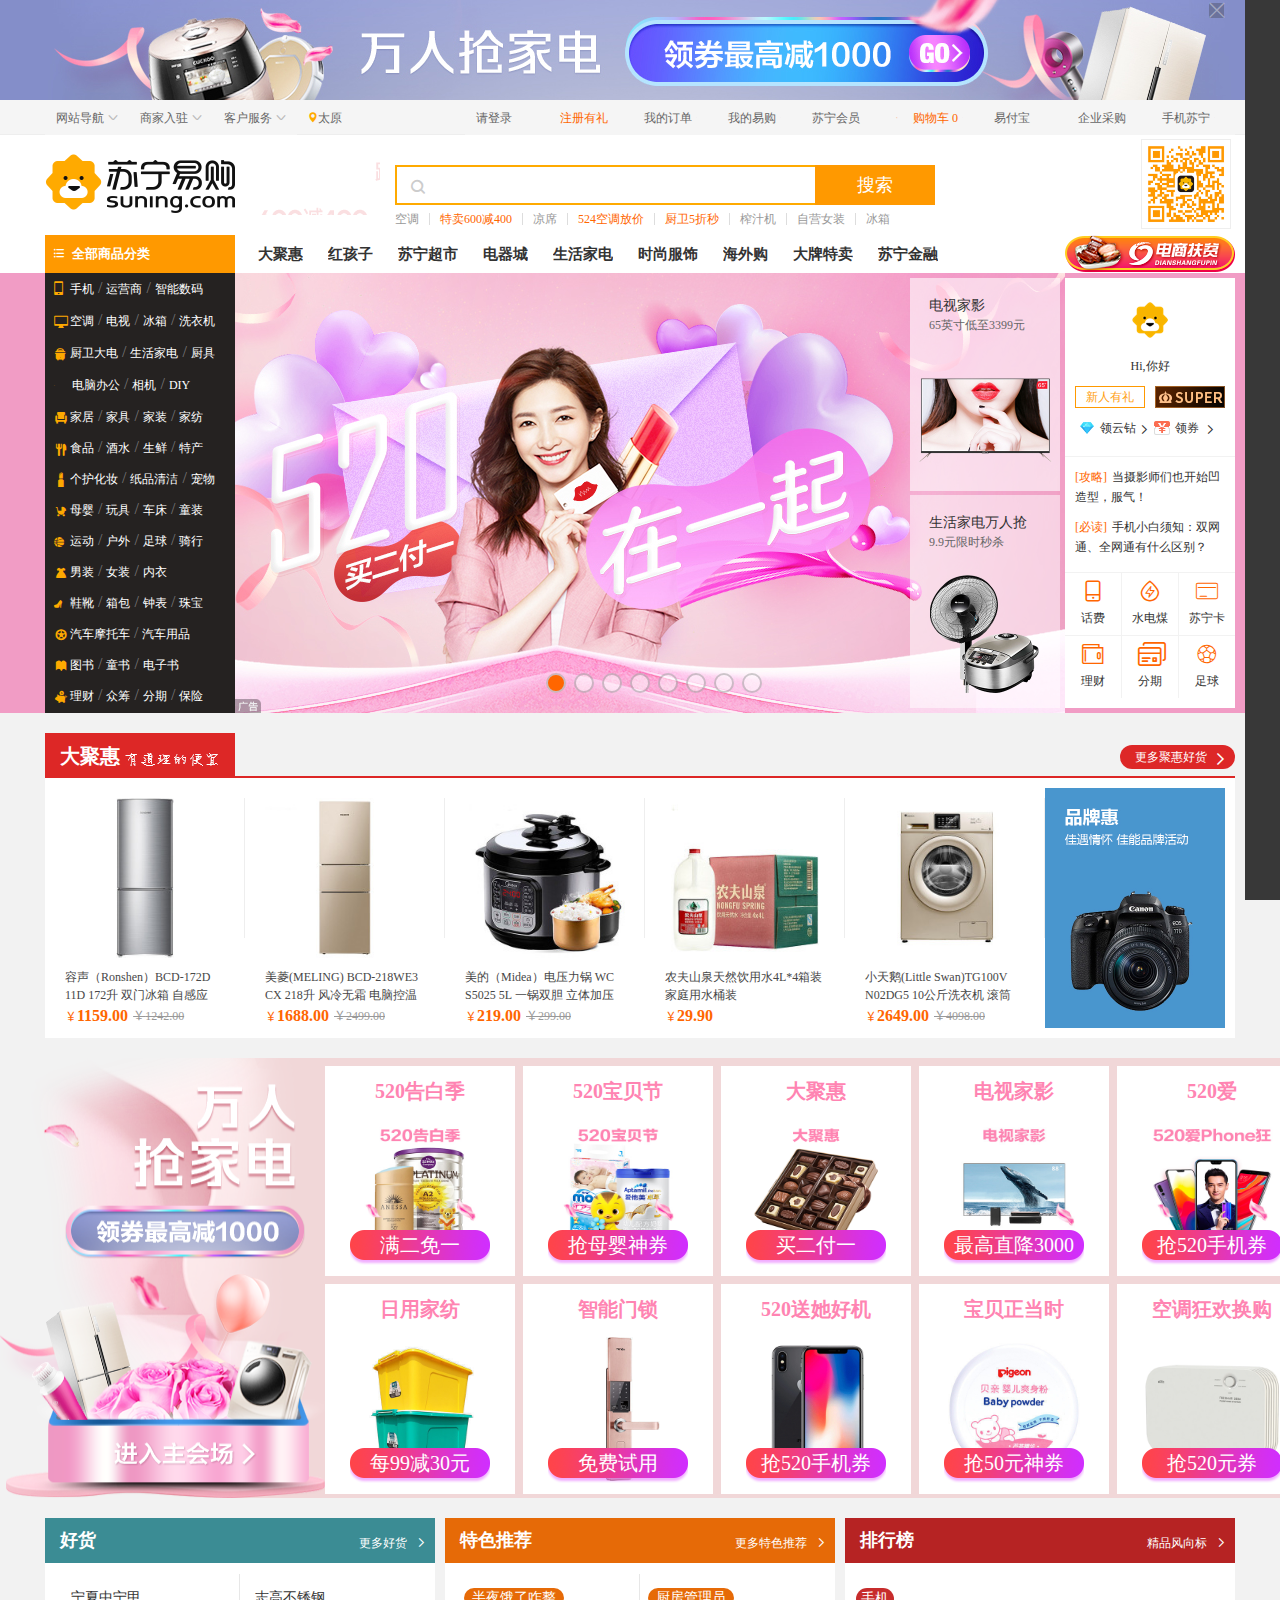
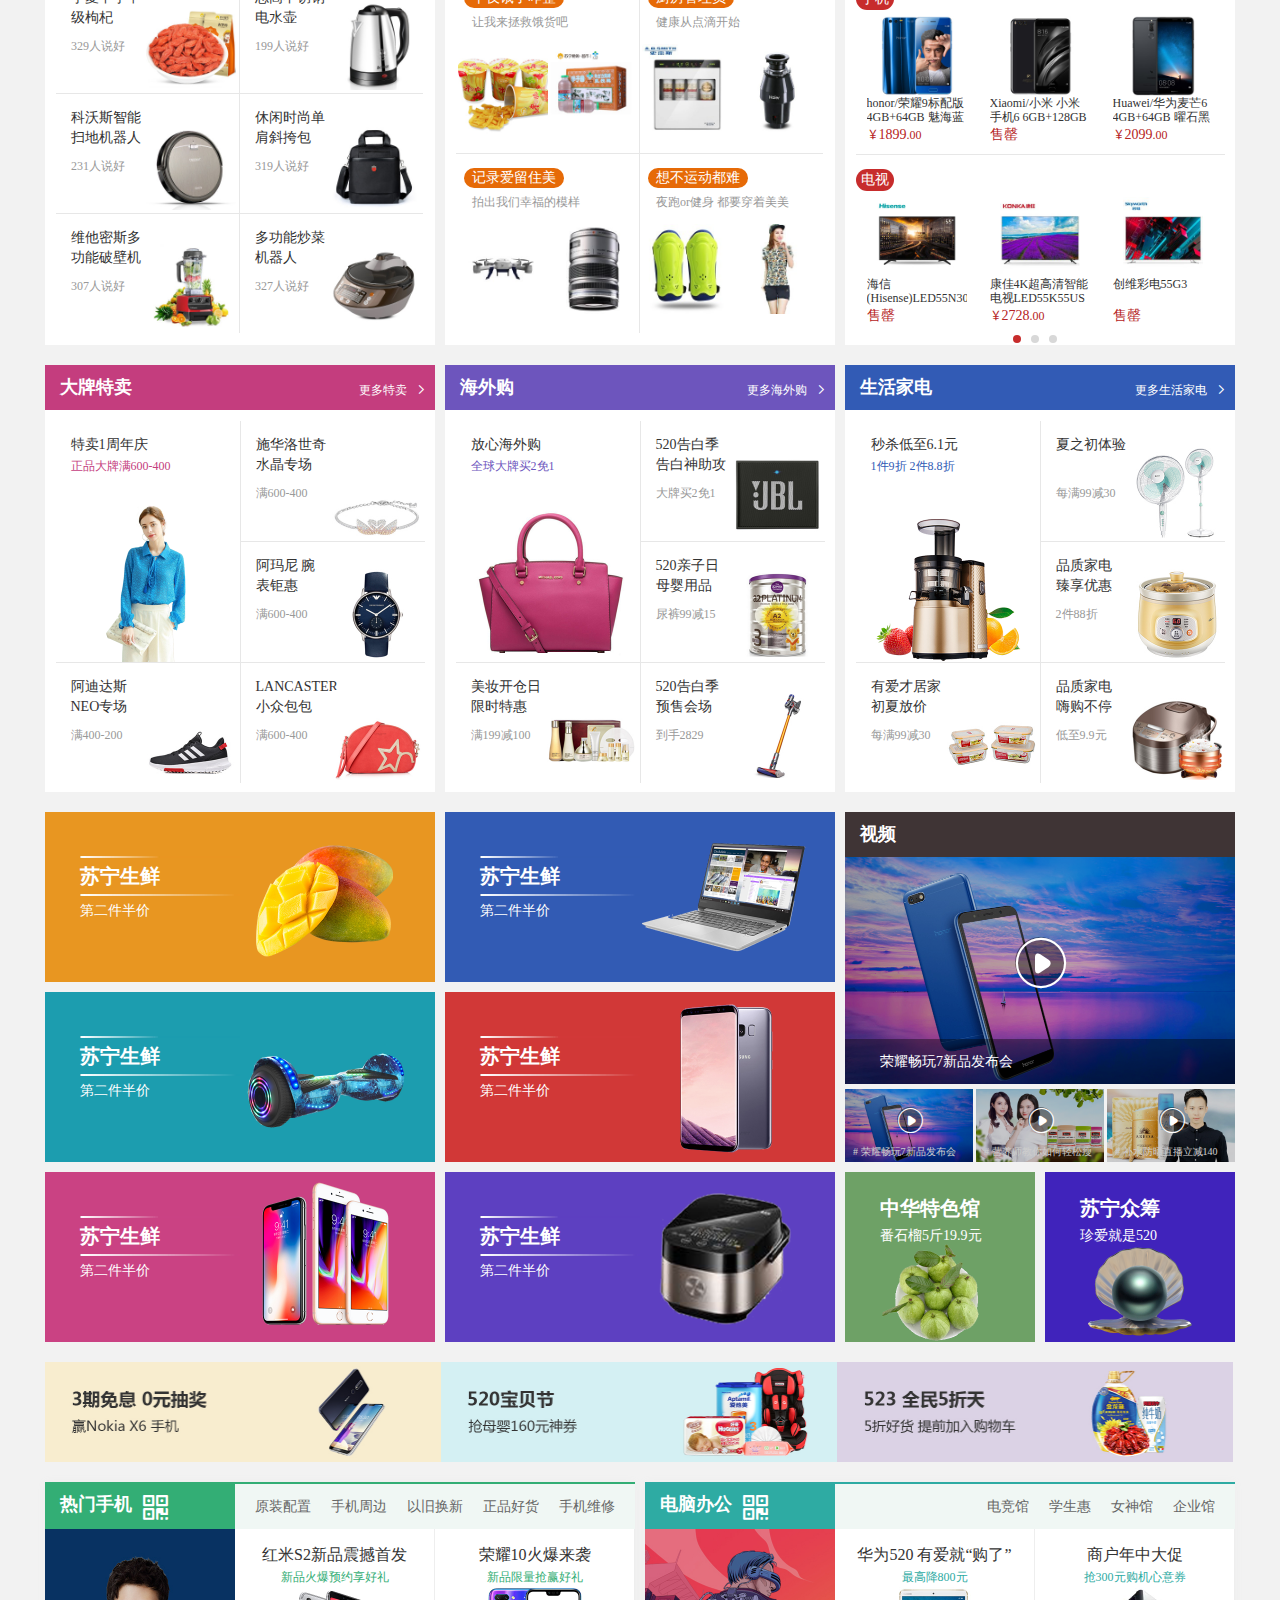
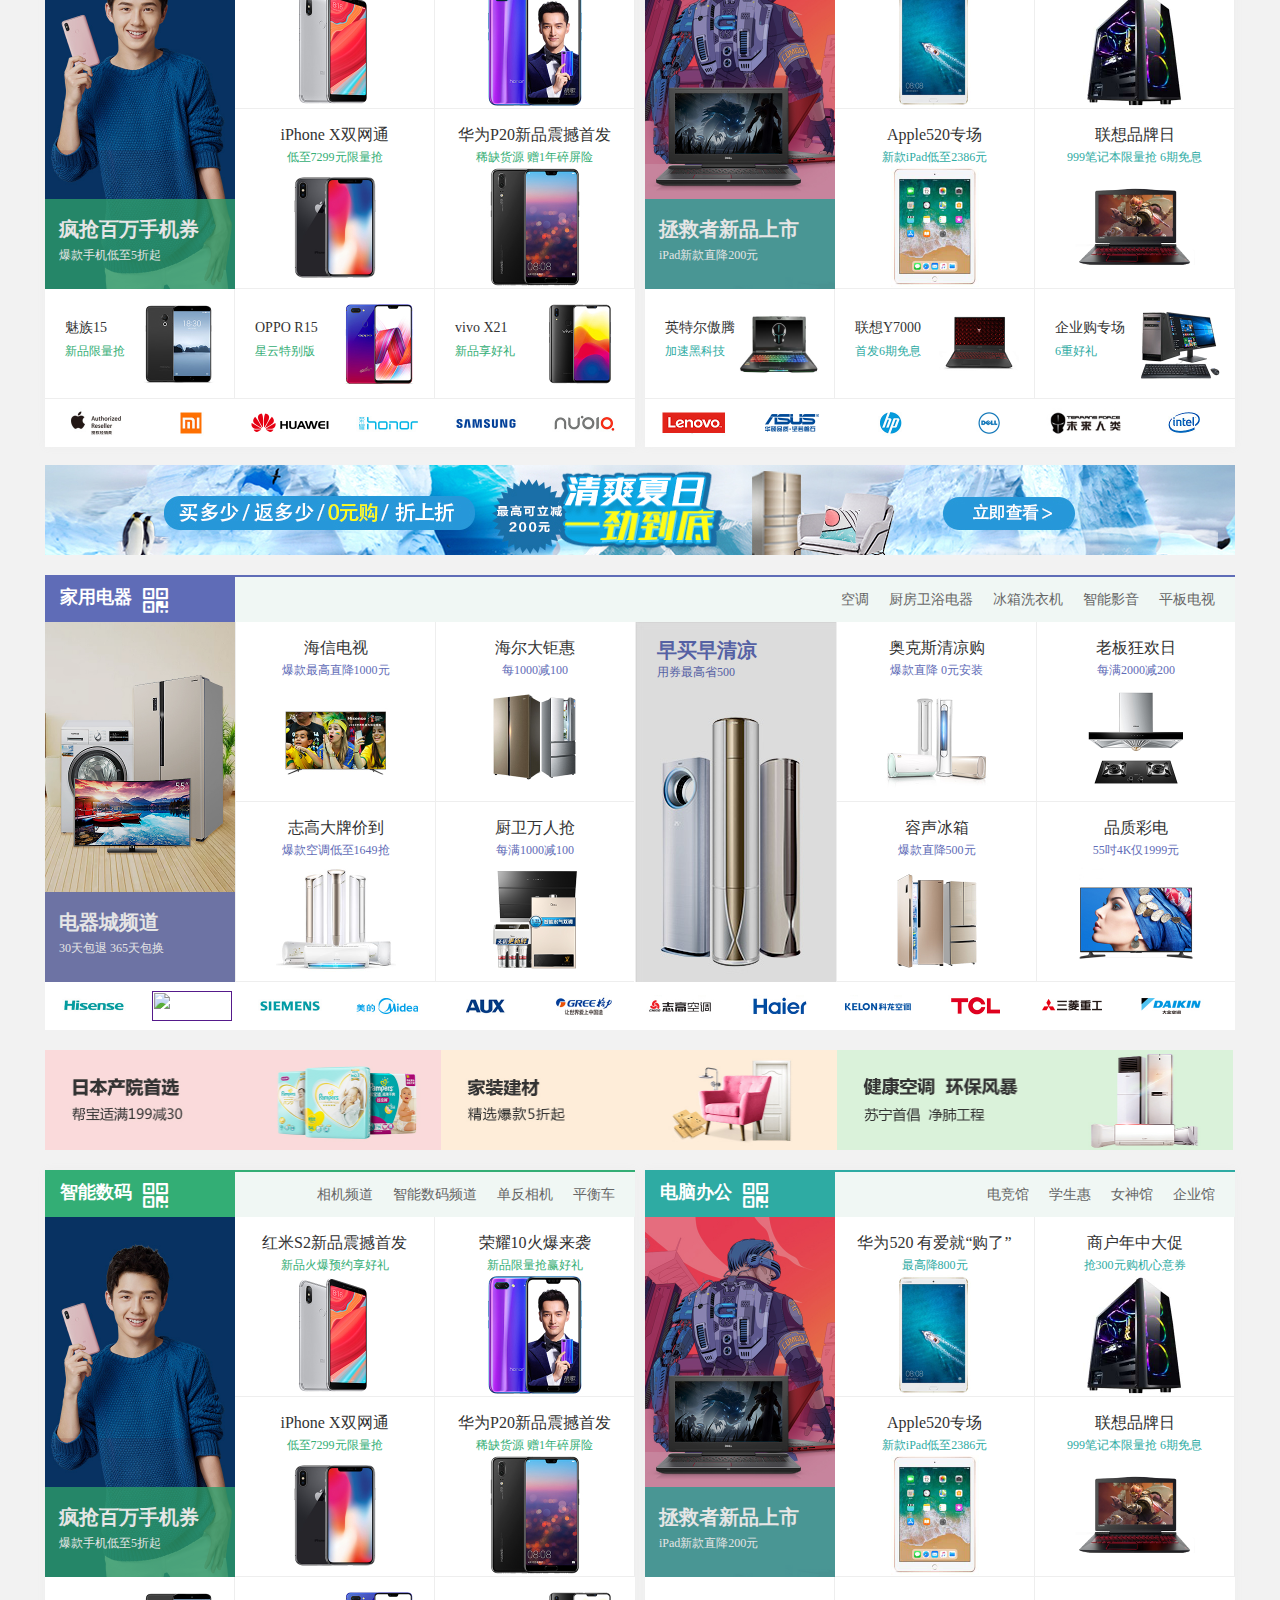
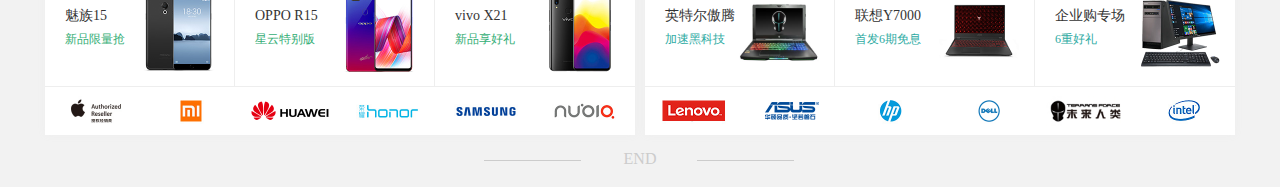
==== commit 06c8c7c4: "mgd" ====
--- a/index.html
+++ b/index.html
@@ -2,1274 +2,3733 @@
 <html lang="en">
 <head>
 	<meta charset="UTF-8">
-	<title>苏宁易购(Suning.com)-送货更准时、价格更超值、上新货更快</title>
+	<title>苏宁易购</title>
 	<link rel="stylesheet" href="css/index.css">
 	<link rel="stylesheet" href="css/iconfont.css">
+	<link rel="shortcut icon" href="http://www.suning.com/favicon.ico">
+	<script src="js/animate.js"></script>
 	<script src="js/index.js"></script>
 </head>
 <body>
-<!-- 头部开始 -->
-	<div class="header">
-		<nav>
-			<div class="left">
-				<a href="" class="turn">
-					<span>网站导航</span>
-					<em class="iconfont icon-icon-arrow-down"></em>
-				</a>
-				<a href="" class="turn">
-					<span>商家入驻</span>
-					<em class="iconfont icon-icon-arrow-down"></em>
-				</a>
-				<a href="" class="turn">
-					<span>客户服务</span>
-					<em class="iconfont icon-icon-arrow-down"></em>
-				</a>
-				<a href="" class="place">
-					<i class="iconfont icon-dingwei"></i>
-					<span>太原</span>
-					<b class="iconfont icon-xia"></b>
-				</a>
-			</div>
-			<div class="right">
-				<div class="denglu">
-					<a href="" class="dengl">请登录</a>
-					<a href="" class="zhuc">注册有礼</a>
-				</div>
-				<a href="" class="dingdan">
-					<span>我的订单</span>
-					<em class="iconfont icon-icon-arrow-down"></em>
-				</a>
-				<a href="" class="yigou">
-					<span>我的易购</span>
-					<em class="iconfont icon-icon-arrow-down"></em>
-				</a>
-				<div class="sheng">
-					<a href="" class="huiyuan">苏宁会员</a>
-					<a href="" class="shop">
-						<i class="iconfont icon-gouwuche"></i>
-						<span>购物车 0</span>
-						<em class="iconfont icon-icon-arrow-down"></em>
-					</a>
-					<a href="" class="yifubao">易付宝</a>
-					<a href="" class="qiye">企业采购</a>
-					<a href="" class="shouji">手机苏宁</a>
-				</div>
-			</div>	
-		</nav>
+	<div class="top">
+		<a href="" class="imgbox">
+			<img src="img/ad1.jpg" alt="" width="1190" height="100">
+		</a>
 	</div>
-<!-- 头部结束 -->
-
-<!-- 大盒子开始 -->
-	<div class="bigBox">
-		<div class="top">
+
+	<div class="right"></div>
+
+	<a href="" class="corr"><span class="iconfont icon-guanbi"></span></a>
+
+	<div class="nav">
+		<div class="con">
+			<div class="nav1 navs1" style="overflow: hidden;">网站导航<span class="iconfont icon-jiantouxia"></span>
+				<div class="box1 box" style="display: none">
+					<div class="son">
+						<h6>特色购物</h6>
+						<a href="">苏宁互联</a>
+						<a href="">苏宁达人</a>
+						<a href="">苏宁卡</a>
+						<a href="">海外购</a>
+						<a href="">大聚惠</a>
+						<a href="">以旧换新</a>
+						<a href="">二手优品</a>
+						<a href="">领券中心</a>
+						<a href="">香港苏宁</a>
+						<a href="">苏宁特卖</a>
+						<a href="">节能超市</a>
+					</div>
+					<div class="son">
+						<h6>主题频道</h6>
+						<a href="">电器城</a>
+						<a href="">苏宁超市</a>
+						<a href="">手机</a>
+						<a href="">运动馆</a>
+						<a href="">图书</a>
+						<a href="">红孩子母婴</a>
+						<a href="">美妆个护</a>
+						<a href="">电脑</a>
+						<a href="">服装城</a>
+						<a href="">智能生活</a>
+						<a href="">家装馆</a>
+						<a href="">汽车用品</a>
+						<a href="">排行榜</a>
+						<a href="">医药馆</a>
+					</div>
+					<div class="son">
+						<h6>生活助手</h6>
+						<a href="">零钱宝</a>
+						<a href="">手机充值</a>
+						<a href="">转账还款</a>
+						<a href="">约服务</a>
+						<a href="">水电煤</a>
+						<a href="">保险</a>
+						<a href="">机票</a>
+						<a href="">门店查询</a>
+					</div>
+					<div class="son">
+						<h6>会员服务</h6>
+						<a href="">会员联盟</a>
+						<a href="">延长保修</a>
+						<a href="">免费书城</a>
+						<a href="">易付宝</a>
+						<a href="">苏宁理财</a>
+						<a href="">苏宁金融</a>
+					</div>
+					<div class="son">
+						<h6>更多热点</h6>
+						<a href="">PP视频</a>
+						<a href="">客户端</a>
+						<a href="">商家入驻</a>
+						<a href="">苏宁联盟</a>
+						<a href="">用户体验</a>
+						<a href="">校园先锋</a>
+						<a href="">苏宁云</a>
+						<a href="">苏宁足球</a>
+						<a href="">苏宁公益</a>
+					</div>
+				</div>
+			</div>
+			<div class="nav1 navs1" style="overflow: hidden;">商家入驻<span class="iconfont icon-jiantouxia"></span>
+				<div class="box2 box" style="display: none">
+					<div class="son">
+						<a href="">PP视频</a>
+						<a href="">客户端</a>
+						<a href="">商家入驻</a>
+						<a href="">苏宁联盟</a>
+						<a href="">用户体验</a>
+						<a href="">校园先锋</a>
+						<a href="">苏宁云</a>
+					</div>
+				</div>
+			</div>
+			<div class="nav1 navs1" style="overflow: hidden;">客户服务<span class="iconfont icon-jiantouxia"></span>
+				<div class="box3" style="display: none">
+					<div class="son">
+						<a href="">苏宁客帮</a>
+						<a href="">帮助中心</a>
+						<a href="">查找门店</a>
+						<a href="">退换/维修</a>
+						<a href="">意见反馈</a>
+						<a href="">30天包退</a>
+						<a href="">苏宁服务</a>
+						<a href="">在线咨询</a>
+					</div>
+				</div>
+			</div>
+			<div class="nav1"><span class="iconfont icon-didian"></span>太原<span class="iconfont icon-xia"></span></div>
+
+			<div class="nav2 nav3" style="overflow: hidden;">手机苏宁<span class="iconfont icon-jiantouxia"></span>
+				<div class="box7 box" style="display: none">
+					<div class="son">
+						<div class="font"><img src="img/sntk-top-code.png" alt="" width="143" height="143"><h5>关注苏宁推客</h5></div><div class="IMGbox"></div>
+						<div class="font"><img src="img/yfb-top-code.png" alt="" width="143" height="143"><h5>下载苏宁金融APP</h5></div><div class="IMGbox"></div>
+						<div class="font"><img src="img/wxcode.jpg" alt="" width="143" height="143"><h5>关注苏宁易购服务号</h5></div>
+					</div>
+				</div>
+			</div>
+			<div class="nav2">企业采购</div>
+			<div class="nav2">易付宝</div>
+			<div class="nav2 nav4" style="overflow: hidden;"><span class="iconfont icon-gouwuche1"></span>购物车 0 <span class="iconfont icon-jiantouxia"></span>
+				<div class="box6 box" style="display: none">
+					<h6>不要让您的购物车空着哦，快去逛逛吧</h6><br>
+					<h5>如果您已添加过宝贝，那就赶紧登录查看吧</h5>
+					<a href="">登录</a>
+				</div>
+			</div>
+			<div class="nav2">苏宁会员</div>
+			<div class="nav2 nav3" style="overflow: hidden;">我的易购<span class="iconfont icon-jiantouxia"></span>
+				<div class="box5 box" style="display: none">
+					<div class="son">
+						<div class="son1"><img src="img/log.jpg" alt=""></div>
+						<a href="">请登录</a>
+						<a href="">点击打卡</a>
+						<a href="">我的二手</a>
+						<a href="">我的收藏</a>
+						<a href="">我的金融</a>
+						<a href="">苏宁会员</a>
+						<a href="">我的任性付</a>
+						<a href="">我的优惠券</a>
+					</div>
+				</div>
+			</div>
+			<div class="nav2 nav3" style="overflow: hidden;">我的订单<span class="iconfont icon-jiantouxia"></span>
+				<div class="box4 box" style="display: none">
+					<div class="son">
+						<a href="">待支付</a>
+						<a href="">待收货</a>
+						<a href="">待评价</a>
+						<a href="">修改订单</a>
+					</div>
+				</div>
+			</div>
+			<div class="nav2">注册有礼</div>
+			<div class="nav2">请登录</div>
+		</div>
+	</div>
+
+	<div class="logobox">
+		<div class="con">
 			<a href="" class="logo">
-				<img src="img/suning.png" alt="" width="190" height="90">
+				<img src="img/logo.png" alt="" width="190" height="90">
 			</a>
-			<a href="" class="pic">
-				<img src="img/picture.gif" alt="" width="160" height="100">
+			<a href="" class="ad">
+				<img src="img/ad2.gif" alt="" width="160" height="100">
 			</a>
-			<div class="input">
-				<div class="shang">
-					<div class="cha">
-						<span class="iconfont icon-fangdajing"></span>
-					</div>
-					<div class="write">厨卫家装超品 每千减百</div>
-					<div class="push">搜 索</div>
-				</div>
-				<div class="xia">
-					<a href="">变频空调</a>
-					<span>|</span>
-					<a href="" class="spe">厨卫五折秒</a>
-					<span>|</span>
-					<a href="">荣耀畅玩7</a>
-					<span>|</span>
-					<a href="" class="spe">海信超品日</a>
-					<span>|</span>
-					<a href="" class="spe">美的大牌日</a>
-					<span>|</span>
-					<a href="">热水器</a>
-					<span>|</span>
-					<a href="">洗衣液</a>
-				</div>
-			</div>
-			<a href="" class="erweima">
-				<img src="img/erweima.png" alt="" width="80" height="80">
+			<form action="">
+				<div class="serch">
+					<span class="iconfont icon-sousuo"></span>
+					<input type="text">
+				</div>
+				<input type="submit" value="搜索" class="font">
+			</form>
+			<div class="btns">
+				<a href="javascript:;" class="btn">空调</a>
+				<a href="javascript:;" class="btn">特卖600减400</a>
+				<a href="javascript:;" class="btn">凉席</a>
+				<a href="javascript:;" class="btn">524空调放价</a>
+				<a href="javascript:;" class="btn">厨卫5折秒</a>
+				<a href="javascript:;" class="btn">榨汁机</a>
+				<a href="javascript:;" class="btn">自营女装</a>
+				<a href="javascript:;" class="btn">冰箱</a>
+			</div>
+			<div class="mabox">
+				<img src="img/ma1.png" alt="" width="80" height="80">
+			</div>
+		</div>
+	</div>
+
+	<div class="bott">
+		<div class="con">
+			<a href="" class="left">
+				<span class="iconfont icon-quanbu"></span>
+				<h3>全部商品分类</h3>
+			</a>
+			<div class="font">
+				<a href="" class="box">大聚惠<span></span></a>
+				<a href="" class="box">红孩子<span></span></a>
+				<a href="" class="box">苏宁超市<span></span></a>
+				<a href="" class="box">电器城<span></span></a>
+				<a href="" class="box">生活家电<span></span></a>
+				<a href="" class="box">时尚服饰<span></span></a>
+				<a href="" class="box">海外购<span></span></a>
+				<a href="" class="box">大牌特卖<span></span></a>
+				<a href="" class="box">苏宁金融<span></span></a>
+			</div>
+			<a href="" class="imgbox">
+				<img src="img/bott.png" alt="" width="170" height="38">
 			</a>
 		</div>
-		<!-- 翻页开始 -->
-		<div class="title">
-			<div class="fenlei">
-				<span class="iconfont icon-caidan"></span>全部商品分类
-			</div>
-			<ul>
-				<li>大聚惠</li>
-				<li>红孩子</li>
-				<li>苏宁超市</li>
-				<li>电器城</li>
-				<li>生活家电</li>
-				<li>时尚服饰</li>
-				<li>海外购</li>
-				<li>大牌特卖</li>
-				<li>苏宁金融</li>
-			</ul>
-			<a href="" class="pict">
-				<img src="img/fupin.png" alt="" width="170" height="38">
+	</div>
+
+	<div class="bigbox">
+		<div class="con">
+			<div class="left" style="z-index: 20">
+				<div class="box">
+					<span class="iconfont icon-tubiao"></span>
+					<a href="" class="font">手机</a>
+					<span>/</span>
+					<a href="" class="font">运营商</a>
+					<span>/</span>
+					<a href="" class="font">智能数码</a>
+					<div class="boxright">
+						<div class="boxfont">
+							<div style="width: 800px; overflow: hidden;">
+								<a href="" class="font22"><div class="fonts">手机频道</div></a>
+								<a href="" class="font22"><div class="fonts">智能数码</div></a>
+								<a href="" class="font22"><div class="fonts">以旧换新</div></a>
+								<a href="" class="font22"><div class="fonts">网上营业厅</div></a>
+								<a href="" class="font22"><div class="fonts">企业采购</div></a>
+								<a href="" class="font22"><div class="fonts">海外购</div></a>
+								<a href="" class="font22"><div class="fonts">二手优品</div></a>
+							</div>
+							<div class="boxcons">
+								<a href="" class="font1">手机通讯</a>
+								<div class="boxcon">
+									<a href="" class="font font2">【7月值得买 爆款手机5折起】</a>
+									<a href="" class="font">全部手机</a>
+									<a href="" class="font">iPhone</a>
+									<a href="" class="font font2">小米</a>
+									<a href="" class="font">荣耀</a>
+									<a href="" class="font font2">华为</a>
+									<a href="" class="font">三星</a>
+									<a href="" class="font">魅族</a>
+									<a href="" class="font font2">OPPO</a>
+									<a href="" class="font">vivo</a>
+									<a href="" class="font">美图</a>
+									<a href="" class="font font2">努比亚</a>
+									<a href="" class="font font2">诺基亚</a>
+									<a href="" class="font">飞利浦</a>
+									<a href="" class="font">金立</a>
+									<a href="" class="font">守护宝</a>
+									<a href="" class="font font2">正品好货</a>
+									<a href="" class="font">以旧换新</a>
+									<a href="" class="font">手机维修</a>
+								</div>
+							</div>
+							<div class="boxcons">
+								<a href="" class="font1">手机配件</a>
+								<div class="boxcon">
+									<a href="" class="font font2">【华为B5震撼开售,预约享好礼】</a>
+									<a href="" class="font">手机壳</a>
+									<a href="" class="font">手机贴膜</a>
+									<a href="" class="font">手机存储卡</a>
+									<a href="" class="font">数据线</a>
+									<a href="" class="font">充电器</a>
+									<a href="" class="font">无线充电器</a>
+									<a href="" class="font">手机耳机</a>
+									<a href="" class="font">手机电池</a>
+									<a href="" class="font">苹果周边</a>
+									<a href="" class="font">移动电源</a>
+									<a href="" class="font">蓝牙耳机</a>
+									<a href="" class="font">自拍杆</a>
+									<a href="" class="font">手机支架</a>
+									<a href="" class="font">手机U盘</a>
+									<a href="" class="font">蓝牙音箱</a>
+									<a href="" class="font">车载配件</a>
+								</div>
+							</div>
+							<div class="boxcons">
+								<a href="" class="font1">智能设备</a>
+								<div class="boxcon">
+									<a href="" class="font font2">【数码狂欢 门锁满1000减100】</a>
+									<a href="" class="font">智能手环</a>
+									<a href="" class="font">智能手表</a>
+									<a href="" class="font">体感车</a>
+									<a href="" class="font">VR眼镜</a>
+									<a href="" class="font">智能摄像头</a>
+									<a href="" class="font">智能家居</a>
+									<a href="" class="font">智能门锁</a>
+									<a href="" class="font">无人机</a>
+									<a href="" class="font">智能机器人</a>
+									<a href="" class="font">智能健康监测</a>
+								</div>
+							</div>
+							<div class="boxcons">
+								<a href="" class="font1">影音电子</a>
+								<div class="boxcon">
+									<a href="" class="font">智能音箱</a>
+									<a href="" class="font">运动耳机</a>
+									<a href="" class="font">耳机/耳麦</a>
+									<a href="" class="font">MP3/MP4</a>
+									<a href="" class="font">收音/收音机</a>
+									<a href="" class="font">录音笔</a>
+								</div>
+							</div>
+							<div class="boxcons">
+								<a href="" class="font1">电子教育</a>
+								<div class="boxcon">
+									<a href="" class="font font2">儿童手表</a>
+									<a href="" class="font font2">学生电脑/学习机</a>
+									<a href="" class="font">故事机</a>
+									<a href="" class="font">翻译机</a>
+									<a href="" class="font">智能才儿童手表</a>
+									<a href="" class="font">点读机</a>
+									<a href="" class="font">电子书</a>
+									<a href="" class="font">电子词典</a>
+								</div>
+							</div>
+							<div class="boxcons">
+								<a href="" class="font1">苏宁互联</a>
+								<div class="boxcon">
+									<a href="" class="font font2">0月租号卡</a>
+									<a href="" class="font">苏宁云卡</a>
+									<a href="" class="font">1元购卡</a>
+									<a href="" class="font">立即选号</a>
+								</div>
+							</div>
+							<div class="boxcons">
+								<a href="" class="font1">营业厅</a>
+								<div class="boxcon">
+									<a href="" class="font font2">7月值得买</a>
+									<a href="" class="font">合约机</a>
+									<a href="" class="font">选号码</a>
+									<a href="" class="font">办套餐</a>
+									<a href="" class="font">充话费/流量</a>
+									<a href="" class="font">办宽带</a>
+									<a href="" class="font">中国移动</a>
+								</div>
+							</div>
+						</div>
+						<div class="boximg">
+							<a href=""><img src="img/153018031485992760 (1).jpg" alt="" width="90" height="45"></a>
+							<a href=""><img src="img/152583830114304733.jpg" alt="" width="90" height="45"></a>
+							<a href=""><img src="img/149083914939097708.jpg" alt="" width="90" height="45"></a>
+							<a href=""><img src="img/152583839683846521.jpg" alt="" width="90" height="45"></a>
+							<a href=""><img src="img/152764919535057422.jpg" alt="" width="90" height="45"></a>
+							<a href=""><img src="img/152963611346966316.jpg" alt="" width="90" height="45"></a>
+							<a href=""><img src="img/152764914930695508.jpg" alt="" width="90" height="45"></a>
+							<a href=""><img src="img/152766123243871275.jpg" alt="" width="90" height="45"></a>
+							<a href=""><img src="img/153139673130791843.png" alt="" width="180" height="100"></a>
+							<a href=""><img src="img/152647487325219148.jpg" alt="" width="180" height="100"></a>
+						</div>
+					</div>
+				</div>
+				<div class="box">
+					<span class="iconfont icon-display"></span>
+					<a href="" class="font">空调</a>
+					<span>/</span>
+					<a href="" class="font">电视</a>
+					<span>/</span>
+					<a href="" class="font">冰箱</a>
+					<span>/</span>
+					<a href="" class="font">洗衣机</a>
+					<div class="boxright">
+						<div class="boxfont">
+							<div style="width: 800px; overflow: hidden;">
+								<a href="" class="font22"><div class="fonts">电器城</div></a>
+								<a href="" class="font22"><div class="fonts">空调频道</div></a>
+								<a href="" class="font22"><div class="fonts">冰箱/洗衣机频道</div></a>
+								<a href="" class="font22"><div class="fonts">彩电频道</div></a>
+								<a href="" class="font22"><div class="fonts">以旧换新</div></a>
+								<a href="" class="font22"><div class="fonts">智能家电</div></a>
+								<a href="" class="font22"><div class="fonts">企业采购</div></a>
+							</div>
+							<div class="boxcons">
+								<a href="" class="font1">空调</a>
+								<div class="boxcon">
+									<a href="" class="font font2">【空调爆款5折抢】 </a>
+									<a href="" class="font font2">挂壁式空调</a>
+									<a href="" class="font">柜式空调</a>
+									<a href="" class="font font2">变频空调</a>
+									<a href="" class="font font2">合资空调</a>
+									<a href="" class="font">中央空调</a>
+									<a href="" class="font">自清洁空调</a>
+									<a href="" class="font">0元安装空调</a>
+									<a href="" class="font font2">苏宁空调</a>
+									<a href="" class="font font2">安维服务</a>
+									<a href="" class="font">酷暑终结者</a>
+									<a href="" class="font font2">以旧换新</a>
+									<a href="" class="font">移动空调</a>
+								</div>
+							</div>
+							<div class="boxcons">
+								<a href="" class="font1">电视</a>
+								<div class="boxcon">
+									<a href="" class="font font2">【限量抢726元大额神券】</a>
+									<a href="" class="font">平板电视</a>
+									<a href="" class="font">55英寸</a>
+									<a href="" class="font">65英寸</a>
+									<a href="" class="font font2">海信</a>
+									<a href="" class="font">创维</a>
+									<a href="" class="font">夏普</a>
+									<a href="" class="font font2">TCL4K超高清</a>
+									<a href="" class="font">智能电视</a>
+									<a href="" class="font">超薄电视</a>
+									<a href="" class="font">曲面电视</a>
+									<a href="" class="font">激光电视</a>
+									<a href="" class="font">量子点电视</a>
+									<a href="" class="font font2">店铺热卖</a>
+								</div>
+							</div>
+							<div class="boxcons">
+								<a href="" class="font1">冰箱</a>
+								<div class="boxcon">
+									<a href="" class="font font2">【冰洗入场领1000元券】</a>
+									<a href="" class="font font2">对开门</a>
+									<a href="" class="font font2">多门</a>
+									<a href="" class="font">十字对开</a>
+									<a href="" class="font">三门</a>
+									<a href="" class="font">双门</a>
+									<a href="" class="font">风冷（无霜）</a>
+									<a href="" class="font">西门子</a>
+									<a href="" class="font font2">海尔</a>
+									<a href="" class="font">容声</a>
+									<a href="" class="font">美菱</a>
+									<a href="" class="font font2">美的</a>
+									<a href="" class="font">三星</a>
+									<a href="" class="font font2">松下</a>
+									<a href="" class="font">海信</a>
+									<a href="" class="font">博世</a>
+								</div>
+							</div>
+							<div class="boxcons">
+								<a href="" class="font1">洗衣机</a>
+								<div class="boxcon">
+									<a href="" class="font font2">【冰箱洗衣机 定金10倍翻】</a>
+									<a href="" class="font font2">滚筒洗干一体机</a>
+									<a href="" class="font font2">波轮</a>
+									<a href="" class="font">迷你洗衣机</a>
+									<a href="" class="font">大容量</a>
+									<a href="" class="font">变频</a>
+									<a href="" class="font">海尔</a>
+									<a href="" class="font font2">西门子</a>
+									<a href="" class="font">小天鹅</a>
+								</div>
+							</div>
+							<div class="boxcons">
+								<a href="" class="font1">冷柜</a>
+								<div class="boxcon">
+									<a href="" class="font font2">【小天鹅洗衣机低至599】</a>
+									<a href="" class="font">卧式冷柜</a>
+									<a href="" class="font">商用展示柜</a>
+									<a href="" class="font">冰吧</a>
+									<a href="" class="font">酒柜</a>
+									<a href="" class="font">立式冷柜</a>
+									<a href="" class="font">点菜柜</a>
+									<a href="" class="font">厨房操作台</a>
+									<a href="" class="font">海鲜柜</a>
+									<a href="" class="font">美的</a>
+									<a href="" class="font">海尔</a>
+									<a href="" class="font">星星</a>
+									<a href="" class="font">美菱</a>
+								</div>
+							</div>
+							<div class="boxcons">
+								<a href="" class="font1">家庭影音</a>
+								<div class="boxcon">
+									<a href="" class="font font2">家庭影院</a>
+									<a href="" class="font">回音壁</a>
+									<a href="" class="font">迷你音响</a>
+									<a href="" class="font">DVD</a>
+								</div>
+							</div>
+							<div class="boxcons">
+								<a href="" class="font1">帮客服务</a>
+								<div class="boxcon">
+									<a href="" class="font">安装服务</a>
+									<a href="" class="font">清洗服务</a>
+									<a href="" class="font">维修服务</a>
+									<a href="" class="font">上门服务卡</a>
+									<a href="" class="font">清洗产品</a>
+									<a href="" class="font">帮客材配</a>
+									<a href="" class="font">帮客蓝狮</a>
+									<a href="" class="font">家电医保卡</a>
+									<a href="" class="font">日常保洁</a>
+									<a href="" class="font">深度保洁</a>
+									<a href="" class="font">开荒保洁</a>
+									<a href="" class="font">玻璃清洁</a>
+									<a href="" class="font">洗衣服务</a>
+								</div>
+							</div>
+						</div>
+						<div class="boximg">
+							<a href=""><img src="img/152638776200147340.jpg" alt="" width="90" height="45"></a>
+							<a href=""><img src="img/150409581845628171.jpg" alt="" width="90" height="45"></a>
+							<a href=""><img src="img/151634532504213637.jpg" alt="" width="90" height="45"></a>
+							<a href=""><img src="img/149433748819374723.jpg" alt="" width="90" height="45"></a>
+							<a href=""><img src="img/149433750376504498.jpg" alt="" width="90" height="45"></a>
+							<a href=""><img src="img/149083918466633686.jpg" alt="" width="90" height="45"></a>
+							<a href=""><img src="img/150677445857981069.jpg" alt="" width="90" height="45"></a>
+							<a href=""><img src="img/152101859428779269.jpg" alt="" width="90" height="45"></a>
+							<a href=""><img src="img/153198064093973843.jpg" alt="" width="180" height="100"></a>
+							<a href=""><img src="img/153145391668603118.jpg" alt="" width="180" height="100"></a>
+						</div>
+					</div>
+				</div>
+				<div class="box">
+					<span class="iconfont icon-chuju2"></span>
+					<a href="" class="font">厨卫大电</a>
+					<span>/</span>
+					<a href="" class="font">生活家电</a>
+					<span>/</span>
+					<a href="" class="font">厨具</a>
+					<div class="boxright">
+						<div class="boxfont">
+							<div style="width: 800px; overflow: hidden;">
+								<a href="" class="font22"><div class="fonts">手机频道</div></a>
+								<a href="" class="font22"><div class="fonts">智能数码</div></a>
+								<a href="" class="font22"><div class="fonts">以旧换新</div></a>
+								<a href="" class="font22"><div class="fonts">网上营业厅</div></a>
+								<a href="" class="font22"><div class="fonts">企业采购</div></a>
+								<a href="" class="font22"><div class="fonts">海外购</div></a>
+								<a href="" class="font22"><div class="fonts">二手优品</div></a>
+							</div>
+							<div class="boxcons">
+								<a href="" class="font1">手机通讯</a>
+								<div class="boxcon">
+									<a href="" class="font font2">【7月值得买 爆款手机5折起】</a>
+									<a href="" class="font">全部手机</a>
+									<a href="" class="font">iPhone</a>
+									<a href="" class="font font2">小米</a>
+									<a href="" class="font">荣耀</a>
+									<a href="" class="font font2">华为</a>
+									<a href="" class="font">三星</a>
+									<a href="" class="font">魅族</a>
+									<a href="" class="font font2">OPPO</a>
+									<a href="" class="font">vivo</a>
+									<a href="" class="font">美图</a>
+									<a href="" class="font font2">努比亚</a>
+									<a href="" class="font font2">诺基亚</a>
+									<a href="" class="font">飞利浦</a>
+									<a href="" class="font">金立</a>
+									<a href="" class="font">守护宝</a>
+									<a href="" class="font font2">正品好货</a>
+									<a href="" class="font">以旧换新</a>
+									<a href="" class="font">手机维修</a>
+								</div>
+							</div>
+							<div class="boxcons">
+								<a href="" class="font1">手机配件</a>
+								<div class="boxcon">
+									<a href="" class="font font2">【华为B5震撼开售,预约享好礼】</a>
+									<a href="" class="font">手机壳</a>
+									<a href="" class="font">手机贴膜</a>
+									<a href="" class="font">手机存储卡</a>
+									<a href="" class="font">数据线</a>
+									<a href="" class="font">充电器</a>
+									<a href="" class="font">无线充电器</a>
+									<a href="" class="font">手机耳机</a>
+									<a href="" class="font">手机电池</a>
+									<a href="" class="font">苹果周边</a>
+									<a href="" class="font">移动电源</a>
+									<a href="" class="font">蓝牙耳机</a>
+									<a href="" class="font">自拍杆</a>
+									<a href="" class="font">手机支架</a>
+									<a href="" class="font">手机U盘</a>
+									<a href="" class="font">蓝牙音箱</a>
+									<a href="" class="font">车载配件</a>
+								</div>
+							</div>
+							<div class="boxcons">
+								<a href="" class="font1">智能设备</a>
+								<div class="boxcon">
+									<a href="" class="font font2">【数码狂欢 门锁满1000减100】</a>
+									<a href="" class="font">智能手环</a>
+									<a href="" class="font">智能手表</a>
+									<a href="" class="font">体感车</a>
+									<a href="" class="font">VR眼镜</a>
+									<a href="" class="font">智能摄像头</a>
+									<a href="" class="font">智能家居</a>
+									<a href="" class="font">智能门锁</a>
+									<a href="" class="font">无人机</a>
+									<a href="" class="font">智能机器人</a>
+									<a href="" class="font">智能健康监测</a>
+								</div>
+							</div>
+							<div class="boxcons">
+								<a href="" class="font1">影音电子</a>
+								<div class="boxcon">
+									<a href="" class="font">智能音箱</a>
+									<a href="" class="font">运动耳机</a>
+									<a href="" class="font">耳机/耳麦</a>
+									<a href="" class="font">MP3/MP4</a>
+									<a href="" class="font">收音/收音机</a>
+									<a href="" class="font">录音笔</a>
+								</div>
+							</div>
+							<div class="boxcons">
+								<a href="" class="font1">电子教育</a>
+								<div class="boxcon">
+									<a href="" class="font font2">儿童手表</a>
+									<a href="" class="font font2">学生电脑/学习机</a>
+									<a href="" class="font">故事机</a>
+									<a href="" class="font">翻译机</a>
+									<a href="" class="font">智能才儿童手表</a>
+									<a href="" class="font">点读机</a>
+									<a href="" class="font">电子书</a>
+									<a href="" class="font">电子词典</a>
+								</div>
+							</div>
+							<div class="boxcons">
+								<a href="" class="font1">苏宁互联</a>
+								<div class="boxcon">
+									<a href="" class="font font2">0月租号卡</a>
+									<a href="" class="font">苏宁云卡</a>
+									<a href="" class="font">1元购卡</a>
+									<a href="" class="font">立即选号</a>
+								</div>
+							</div>
+							<div class="boxcons">
+								<a href="" class="font1">营业厅</a>
+								<div class="boxcon">
+									<a href="" class="font font2">7月值得买</a>
+									<a href="" class="font">合约机</a>
+									<a href="" class="font">选号码</a>
+									<a href="" class="font">办套餐</a>
+									<a href="" class="font">充话费/流量</a>
+									<a href="" class="font">办宽带</a>
+									<a href="" class="font">中国移动</a>
+								</div>
+							</div>
+						</div>
+						<div class="boximg">
+							<a href=""><img src="img/153018031485992760 (1).jpg" alt="" width="90" height="45"></a>
+							<a href=""><img src="img/152583830114304733.jpg" alt="" width="90" height="45"></a>
+							<a href=""><img src="img/149083914939097708.jpg" alt="" width="90" height="45"></a>
+							<a href=""><img src="img/152583839683846521.jpg" alt="" width="90" height="45"></a>
+							<a href=""><img src="img/152764919535057422.jpg" alt="" width="90" height="45"></a>
+							<a href=""><img src="img/152963611346966316.jpg" alt="" width="90" height="45"></a>
+							<a href=""><img src="img/152764914930695508.jpg" alt="" width="90" height="45"></a>
+							<a href=""><img src="img/152766123243871275.jpg" alt="" width="90" height="45"></a>
+							<a href=""><img src="img/153139673130791843.png" alt="" width="180" height="100"></a>
+							<a href=""><img src="img/152647487325219148.jpg" alt="" width="180" height="100"></a>
+						</div>
+					</div>
+				</div>
+				<div class="box">
+					<span class="iconfont icon-diannao"></span>
+					<a href="" class="font">电脑办公</a>
+					<span>/</span>
+					<a href="" class="font">相机</a>
+					<span>/</span>
+					<a href="" class="font">DIY</a>
+					<div class="boxright">
+						<div class="boxfont">
+							<div style="width: 800px; overflow: hidden;">
+								<a href="" class="font22"><div class="fonts">电器城</div></a>
+								<a href="" class="font22"><div class="fonts">空调频道</div></a>
+								<a href="" class="font22"><div class="fonts">冰箱/洗衣机频道</div></a>
+								<a href="" class="font22"><div class="fonts">彩电频道</div></a>
+								<a href="" class="font22"><div class="fonts">以旧换新</div></a>
+								<a href="" class="font22"><div class="fonts">智能家电</div></a>
+								<a href="" class="font22"><div class="fonts">企业采购</div></a>
+							</div>
+							<div class="boxcons">
+								<a href="" class="font1">空调</a>
+								<div class="boxcon">
+									<a href="" class="font font2">【空调爆款5折抢】 </a>
+									<a href="" class="font font2">挂壁式空调</a>
+									<a href="" class="font">柜式空调</a>
+									<a href="" class="font font2">变频空调</a>
+									<a href="" class="font font2">合资空调</a>
+									<a href="" class="font">中央空调</a>
+									<a href="" class="font">自清洁空调</a>
+									<a href="" class="font">0元安装空调</a>
+									<a href="" class="font font2">苏宁空调</a>
+									<a href="" class="font font2">安维服务</a>
+									<a href="" class="font">酷暑终结者</a>
+									<a href="" class="font font2">以旧换新</a>
+									<a href="" class="font">移动空调</a>
+								</div>
+							</div>
+							<div class="boxcons">
+								<a href="" class="font1">电视</a>
+								<div class="boxcon">
+									<a href="" class="font font2">【限量抢726元大额神券】</a>
+									<a href="" class="font">平板电视</a>
+									<a href="" class="font">55英寸</a>
+									<a href="" class="font">65英寸</a>
+									<a href="" class="font font2">海信</a>
+									<a href="" class="font">创维</a>
+									<a href="" class="font">夏普</a>
+									<a href="" class="font font2">TCL4K超高清</a>
+									<a href="" class="font">智能电视</a>
+									<a href="" class="font">超薄电视</a>
+									<a href="" class="font">曲面电视</a>
+									<a href="" class="font">激光电视</a>
+									<a href="" class="font">量子点电视</a>
+									<a href="" class="font font2">店铺热卖</a>
+								</div>
+							</div>
+							<div class="boxcons">
+								<a href="" class="font1">冰箱</a>
+								<div class="boxcon">
+									<a href="" class="font font2">【冰洗入场领1000元券】</a>
+									<a href="" class="font font2">对开门</a>
+									<a href="" class="font font2">多门</a>
+									<a href="" class="font">十字对开</a>
+									<a href="" class="font">三门</a>
+									<a href="" class="font">双门</a>
+									<a href="" class="font">风冷（无霜）</a>
+									<a href="" class="font">西门子</a>
+									<a href="" class="font font2">海尔</a>
+									<a href="" class="font">容声</a>
+									<a href="" class="font">美菱</a>
+									<a href="" class="font font2">美的</a>
+									<a href="" class="font">三星</a>
+									<a href="" class="font font2">松下</a>
+									<a href="" class="font">海信</a>
+									<a href="" class="font">博世</a>
+								</div>
+							</div>
+							<div class="boxcons">
+								<a href="" class="font1">洗衣机</a>
+								<div class="boxcon">
+									<a href="" class="font font2">【冰箱洗衣机 定金10倍翻】</a>
+									<a href="" class="font font2">滚筒洗干一体机</a>
+									<a href="" class="font font2">波轮</a>
+									<a href="" class="font">迷你洗衣机</a>
+									<a href="" class="font">大容量</a>
+									<a href="" class="font">变频</a>
+									<a href="" class="font">海尔</a>
+									<a href="" class="font font2">西门子</a>
+									<a href="" class="font">小天鹅</a>
+								</div>
+							</div>
+							<div class="boxcons">
+								<a href="" class="font1">冷柜</a>
+								<div class="boxcon">
+									<a href="" class="font font2">【小天鹅洗衣机低至599】</a>
+									<a href="" class="font">卧式冷柜</a>
+									<a href="" class="font">商用展示柜</a>
+									<a href="" class="font">冰吧</a>
+									<a href="" class="font">酒柜</a>
+									<a href="" class="font">立式冷柜</a>
+									<a href="" class="font">点菜柜</a>
+									<a href="" class="font">厨房操作台</a>
+									<a href="" class="font">海鲜柜</a>
+									<a href="" class="font">美的</a>
+									<a href="" class="font">海尔</a>
+									<a href="" class="font">星星</a>
+									<a href="" class="font">美菱</a>
+								</div>
+							</div>
+							<div class="boxcons">
+								<a href="" class="font1">家庭影音</a>
+								<div class="boxcon">
+									<a href="" class="font font2">家庭影院</a>
+									<a href="" class="font">回音壁</a>
+									<a href="" class="font">迷你音响</a>
+									<a href="" class="font">DVD</a>
+								</div>
+							</div>
+							<div class="boxcons">
+								<a href="" class="font1">帮客服务</a>
+								<div class="boxcon">
+									<a href="" class="font">安装服务</a>
+									<a href="" class="font">清洗服务</a>
+									<a href="" class="font">维修服务</a>
+									<a href="" class="font">上门服务卡</a>
+									<a href="" class="font">清洗产品</a>
+									<a href="" class="font">帮客材配</a>
+									<a href="" class="font">帮客蓝狮</a>
+									<a href="" class="font">家电医保卡</a>
+									<a href="" class="font">日常保洁</a>
+									<a href="" class="font">深度保洁</a>
+									<a href="" class="font">开荒保洁</a>
+									<a href="" class="font">玻璃清洁</a>
+									<a href="" class="font">洗衣服务</a>
+								</div>
+							</div>
+						</div>
+						<div class="boximg">
+							<a href=""><img src="img/152638776200147340.jpg" alt="" width="90" height="45"></a>
+							<a href=""><img src="img/150409581845628171.jpg" alt="" width="90" height="45"></a>
+							<a href=""><img src="img/151634532504213637.jpg" alt="" width="90" height="45"></a>
+							<a href=""><img src="img/149433748819374723.jpg" alt="" width="90" height="45"></a>
+							<a href=""><img src="img/149433750376504498.jpg" alt="" width="90" height="45"></a>
+							<a href=""><img src="img/149083918466633686.jpg" alt="" width="90" height="45"></a>
+							<a href=""><img src="img/150677445857981069.jpg" alt="" width="90" height="45"></a>
+							<a href=""><img src="img/152101859428779269.jpg" alt="" width="90" height="45"></a>
+							<a href=""><img src="img/153198064093973843.jpg" alt="" width="180" height="100"></a>
+							<a href=""><img src="img/153145391668603118.jpg" alt="" width="180" height="100"></a>
+						</div>
+					</div>
+				</div>
+				<div class="box">
+					<span class="iconfont icon-jiaju"></span>
+					<a href="" class="font">家居</a>
+					<span>/</span>
+					<a href="" class="font">家具</a>
+					<span>/</span>
+					<a href="" class="font">家装</a>
+					<span>/</span>
+					<a href="" class="font">家纺</a>
+					<div class="boxright">
+						<div class="boxfont">
+							<div style="width: 800px; overflow: hidden;">
+								<a href="" class="font22"><div class="fonts">手机频道</div></a>
+								<a href="" class="font22"><div class="fonts">智能数码</div></a>
+								<a href="" class="font22"><div class="fonts">以旧换新</div></a>
+								<a href="" class="font22"><div class="fonts">网上营业厅</div></a>
+								<a href="" class="font22"><div class="fonts">企业采购</div></a>
+								<a href="" class="font22"><div class="fonts">海外购</div></a>
+								<a href="" class="font22"><div class="fonts">二手优品</div></a>
+							</div>
+							<div class="boxcons">
+								<a href="" class="font1">手机通讯</a>
+								<div class="boxcon">
+									<a href="" class="font font2">【7月值得买 爆款手机5折起】</a>
+									<a href="" class="font">全部手机</a>
+									<a href="" class="font">iPhone</a>
+									<a href="" class="font font2">小米</a>
+									<a href="" class="font">荣耀</a>
+									<a href="" class="font font2">华为</a>
+									<a href="" class="font">三星</a>
+									<a href="" class="font">魅族</a>
+									<a href="" class="font font2">OPPO</a>
+									<a href="" class="font">vivo</a>
+									<a href="" class="font">美图</a>
+									<a href="" class="font font2">努比亚</a>
+									<a href="" class="font font2">诺基亚</a>
+									<a href="" class="font">飞利浦</a>
+									<a href="" class="font">金立</a>
+									<a href="" class="font">守护宝</a>
+									<a href="" class="font font2">正品好货</a>
+									<a href="" class="font">以旧换新</a>
+									<a href="" class="font">手机维修</a>
+								</div>
+							</div>
+							<div class="boxcons">
+								<a href="" class="font1">手机配件</a>
+								<div class="boxcon">
+									<a href="" class="font font2">【华为B5震撼开售,预约享好礼】</a>
+									<a href="" class="font">手机壳</a>
+									<a href="" class="font">手机贴膜</a>
+									<a href="" class="font">手机存储卡</a>
+									<a href="" class="font">数据线</a>
+									<a href="" class="font">充电器</a>
+									<a href="" class="font">无线充电器</a>
+									<a href="" class="font">手机耳机</a>
+									<a href="" class="font">手机电池</a>
+									<a href="" class="font">苹果周边</a>
+									<a href="" class="font">移动电源</a>
+									<a href="" class="font">蓝牙耳机</a>
+									<a href="" class="font">自拍杆</a>
+									<a href="" class="font">手机支架</a>
+									<a href="" class="font">手机U盘</a>
+									<a href="" class="font">蓝牙音箱</a>
+									<a href="" class="font">车载配件</a>
+								</div>
+							</div>
+							<div class="boxcons">
+								<a href="" class="font1">智能设备</a>
+								<div class="boxcon">
+									<a href="" class="font font2">【数码狂欢 门锁满1000减100】</a>
+									<a href="" class="font">智能手环</a>
+									<a href="" class="font">智能手表</a>
+									<a href="" class="font">体感车</a>
+									<a href="" class="font">VR眼镜</a>
+									<a href="" class="font">智能摄像头</a>
+									<a href="" class="font">智能家居</a>
+									<a href="" class="font">智能门锁</a>
+									<a href="" class="font">无人机</a>
+									<a href="" class="font">智能机器人</a>
+									<a href="" class="font">智能健康监测</a>
+								</div>
+							</div>
+							<div class="boxcons">
+								<a href="" class="font1">影音电子</a>
+								<div class="boxcon">
+									<a href="" class="font">智能音箱</a>
+									<a href="" class="font">运动耳机</a>
+									<a href="" class="font">耳机/耳麦</a>
+									<a href="" class="font">MP3/MP4</a>
+									<a href="" class="font">收音/收音机</a>
+									<a href="" class="font">录音笔</a>
+								</div>
+							</div>
+							<div class="boxcons">
+								<a href="" class="font1">电子教育</a>
+								<div class="boxcon">
+									<a href="" class="font font2">儿童手表</a>
+									<a href="" class="font font2">学生电脑/学习机</a>
+									<a href="" class="font">故事机</a>
+									<a href="" class="font">翻译机</a>
+									<a href="" class="font">智能才儿童手表</a>
+									<a href="" class="font">点读机</a>
+									<a href="" class="font">电子书</a>
+									<a href="" class="font">电子词典</a>
+								</div>
+							</div>
+							<div class="boxcons">
+								<a href="" class="font1">苏宁互联</a>
+								<div class="boxcon">
+									<a href="" class="font font2">0月租号卡</a>
+									<a href="" class="font">苏宁云卡</a>
+									<a href="" class="font">1元购卡</a>
+									<a href="" class="font">立即选号</a>
+								</div>
+							</div>
+							<div class="boxcons">
+								<a href="" class="font1">营业厅</a>
+								<div class="boxcon">
+									<a href="" class="font font2">7月值得买</a>
+									<a href="" class="font">合约机</a>
+									<a href="" class="font">选号码</a>
+									<a href="" class="font">办套餐</a>
+									<a href="" class="font">充话费/流量</a>
+									<a href="" class="font">办宽带</a>
+									<a href="" class="font">中国移动</a>
+								</div>
+							</div>
+						</div>
+						<div class="boximg">
+							<a href=""><img src="img/153018031485992760 (1).jpg" alt="" width="90" height="45"></a>
+							<a href=""><img src="img/152583830114304733.jpg" alt="" width="90" height="45"></a>
+							<a href=""><img src="img/149083914939097708.jpg" alt="" width="90" height="45"></a>
+							<a href=""><img src="img/152583839683846521.jpg" alt="" width="90" height="45"></a>
+							<a href=""><img src="img/152764919535057422.jpg" alt="" width="90" height="45"></a>
+							<a href=""><img src="img/152963611346966316.jpg" alt="" width="90" height="45"></a>
+							<a href=""><img src="img/152764914930695508.jpg" alt="" width="90" height="45"></a>
+							<a href=""><img src="img/152766123243871275.jpg" alt="" width="90" height="45"></a>
+							<a href=""><img src="img/153139673130791843.png" alt="" width="180" height="100"></a>
+							<a href=""><img src="img/152647487325219148.jpg" alt="" width="180" height="100"></a>
+						</div>
+					</div>
+				</div>
+				<div class="box">
+					<span class="iconfont icon-shipin"></span>
+					<a href="" class="font">食品</a>
+					<span>/</span>
+					<a href="" class="font">酒水</a>
+					<span>/</span>
+					<a href="" class="font">生鲜</a>
+					<span>/</span>
+					<a href="" class="font">特产</a>
+					<div class="boxright">
+						<div class="boxfont">
+							<div style="width: 800px; overflow: hidden;">
+								<a href="" class="font22"><div class="fonts">电器城</div></a>
+								<a href="" class="font22"><div class="fonts">空调频道</div></a>
+								<a href="" class="font22"><div class="fonts">冰箱/洗衣机频道</div></a>
+								<a href="" class="font22"><div class="fonts">彩电频道</div></a>
+								<a href="" class="font22"><div class="fonts">以旧换新</div></a>
+								<a href="" class="font22"><div class="fonts">智能家电</div></a>
+								<a href="" class="font22"><div class="fonts">企业采购</div></a>
+							</div>
+							<div class="boxcons">
+								<a href="" class="font1">空调</a>
+								<div class="boxcon">
+									<a href="" class="font font2">【空调爆款5折抢】 </a>
+									<a href="" class="font font2">挂壁式空调</a>
+									<a href="" class="font">柜式空调</a>
+									<a href="" class="font font2">变频空调</a>
+									<a href="" class="font font2">合资空调</a>
+									<a href="" class="font">中央空调</a>
+									<a href="" class="font">自清洁空调</a>
+									<a href="" class="font">0元安装空调</a>
+									<a href="" class="font font2">苏宁空调</a>
+									<a href="" class="font font2">安维服务</a>
+									<a href="" class="font">酷暑终结者</a>
+									<a href="" class="font font2">以旧换新</a>
+									<a href="" class="font">移动空调</a>
+								</div>
+							</div>
+							<div class="boxcons">
+								<a href="" class="font1">电视</a>
+								<div class="boxcon">
+									<a href="" class="font font2">【限量抢726元大额神券】</a>
+									<a href="" class="font">平板电视</a>
+									<a href="" class="font">55英寸</a>
+									<a href="" class="font">65英寸</a>
+									<a href="" class="font font2">海信</a>
+									<a href="" class="font">创维</a>
+									<a href="" class="font">夏普</a>
+									<a href="" class="font font2">TCL4K超高清</a>
+									<a href="" class="font">智能电视</a>
+									<a href="" class="font">超薄电视</a>
+									<a href="" class="font">曲面电视</a>
+									<a href="" class="font">激光电视</a>
+									<a href="" class="font">量子点电视</a>
+									<a href="" class="font font2">店铺热卖</a>
+								</div>
+							</div>
+							<div class="boxcons">
+								<a href="" class="font1">冰箱</a>
+								<div class="boxcon">
+									<a href="" class="font font2">【冰洗入场领1000元券】</a>
+									<a href="" class="font font2">对开门</a>
+									<a href="" class="font font2">多门</a>
+									<a href="" class="font">十字对开</a>
+									<a href="" class="font">三门</a>
+									<a href="" class="font">双门</a>
+									<a href="" class="font">风冷（无霜）</a>
+									<a href="" class="font">西门子</a>
+									<a href="" class="font font2">海尔</a>
+									<a href="" class="font">容声</a>
+									<a href="" class="font">美菱</a>
+									<a href="" class="font font2">美的</a>
+									<a href="" class="font">三星</a>
+									<a href="" class="font font2">松下</a>
+									<a href="" class="font">海信</a>
+									<a href="" class="font">博世</a>
+								</div>
+							</div>
+							<div class="boxcons">
+								<a href="" class="font1">洗衣机</a>
+								<div class="boxcon">
+									<a href="" class="font font2">【冰箱洗衣机 定金10倍翻】</a>
+									<a href="" class="font font2">滚筒洗干一体机</a>
+									<a href="" class="font font2">波轮</a>
+									<a href="" class="font">迷你洗衣机</a>
+									<a href="" class="font">大容量</a>
+									<a href="" class="font">变频</a>
+									<a href="" class="font">海尔</a>
+									<a href="" class="font font2">西门子</a>
+									<a href="" class="font">小天鹅</a>
+								</div>
+							</div>
+							<div class="boxcons">
+								<a href="" class="font1">冷柜</a>
+								<div class="boxcon">
+									<a href="" class="font font2">【小天鹅洗衣机低至599】</a>
+									<a href="" class="font">卧式冷柜</a>
+									<a href="" class="font">商用展示柜</a>
+									<a href="" class="font">冰吧</a>
+									<a href="" class="font">酒柜</a>
+									<a href="" class="font">立式冷柜</a>
+									<a href="" class="font">点菜柜</a>
+									<a href="" class="font">厨房操作台</a>
+									<a href="" class="font">海鲜柜</a>
+									<a href="" class="font">美的</a>
+									<a href="" class="font">海尔</a>
+									<a href="" class="font">星星</a>
+									<a href="" class="font">美菱</a>
+								</div>
+							</div>
+							<div class="boxcons">
+								<a href="" class="font1">家庭影音</a>
+								<div class="boxcon">
+									<a href="" class="font font2">家庭影院</a>
+									<a href="" class="font">回音壁</a>
+									<a href="" class="font">迷你音响</a>
+									<a href="" class="font">DVD</a>
+								</div>
+							</div>
+							<div class="boxcons">
+								<a href="" class="font1">帮客服务</a>
+								<div class="boxcon">
+									<a href="" class="font">安装服务</a>
+									<a href="" class="font">清洗服务</a>
+									<a href="" class="font">维修服务</a>
+									<a href="" class="font">上门服务卡</a>
+									<a href="" class="font">清洗产品</a>
+									<a href="" class="font">帮客材配</a>
+									<a href="" class="font">帮客蓝狮</a>
+									<a href="" class="font">家电医保卡</a>
+									<a href="" class="font">日常保洁</a>
+									<a href="" class="font">深度保洁</a>
+									<a href="" class="font">开荒保洁</a>
+									<a href="" class="font">玻璃清洁</a>
+									<a href="" class="font">洗衣服务</a>
+								</div>
+							</div>
+						</div>
+						<div class="boximg">
+							<a href=""><img src="img/152638776200147340.jpg" alt="" width="90" height="45"></a>
+							<a href=""><img src="img/150409581845628171.jpg" alt="" width="90" height="45"></a>
+							<a href=""><img src="img/151634532504213637.jpg" alt="" width="90" height="45"></a>
+							<a href=""><img src="img/149433748819374723.jpg" alt="" width="90" height="45"></a>
+							<a href=""><img src="img/149433750376504498.jpg" alt="" width="90" height="45"></a>
+							<a href=""><img src="img/149083918466633686.jpg" alt="" width="90" height="45"></a>
+							<a href=""><img src="img/150677445857981069.jpg" alt="" width="90" height="45"></a>
+							<a href=""><img src="img/152101859428779269.jpg" alt="" width="90" height="45"></a>
+							<a href=""><img src="img/153198064093973843.jpg" alt="" width="180" height="100"></a>
+							<a href=""><img src="img/153145391668603118.jpg" alt="" width="180" height="100"></a>
+						</div>
+					</div>
+				</div>
+				<div class="box">
+					<span class="iconfont icon-ziyuan"></span>
+					<a href="" class="font">个护化妆</a>
+					<span>/</span>
+					<a href="" class="font">纸品清洁</a>
+					<span>/</span>
+					<a href="" class="font">宠物</a>
+					<div class="boxright">
+						<div class="boxfont">
+							<div style="width: 800px; overflow: hidden;">
+								<a href="" class="font22"><div class="fonts">手机频道</div></a>
+								<a href="" class="font22"><div class="fonts">智能数码</div></a>
+								<a href="" class="font22"><div class="fonts">以旧换新</div></a>
+								<a href="" class="font22"><div class="fonts">网上营业厅</div></a>
+								<a href="" class="font22"><div class="fonts">企业采购</div></a>
+								<a href="" class="font22"><div class="fonts">海外购</div></a>
+								<a href="" class="font22"><div class="fonts">二手优品</div></a>
+							</div>
+							<div class="boxcons">
+								<a href="" class="font1">手机通讯</a>
+								<div class="boxcon">
+									<a href="" class="font font2">【7月值得买 爆款手机5折起】</a>
+									<a href="" class="font">全部手机</a>
+									<a href="" class="font">iPhone</a>
+									<a href="" class="font font2">小米</a>
+									<a href="" class="font">荣耀</a>
+									<a href="" class="font font2">华为</a>
+									<a href="" class="font">三星</a>
+									<a href="" class="font">魅族</a>
+									<a href="" class="font font2">OPPO</a>
+									<a href="" class="font">vivo</a>
+									<a href="" class="font">美图</a>
+									<a href="" class="font font2">努比亚</a>
+									<a href="" class="font font2">诺基亚</a>
+									<a href="" class="font">飞利浦</a>
+									<a href="" class="font">金立</a>
+									<a href="" class="font">守护宝</a>
+									<a href="" class="font font2">正品好货</a>
+									<a href="" class="font">以旧换新</a>
+									<a href="" class="font">手机维修</a>
+								</div>
+							</div>
+							<div class="boxcons">
+								<a href="" class="font1">手机配件</a>
+								<div class="boxcon">
+									<a href="" class="font font2">【华为B5震撼开售,预约享好礼】</a>
+									<a href="" class="font">手机壳</a>
+									<a href="" class="font">手机贴膜</a>
+									<a href="" class="font">手机存储卡</a>
+									<a href="" class="font">数据线</a>
+									<a href="" class="font">充电器</a>
+									<a href="" class="font">无线充电器</a>
+									<a href="" class="font">手机耳机</a>
+									<a href="" class="font">手机电池</a>
+									<a href="" class="font">苹果周边</a>
+									<a href="" class="font">移动电源</a>
+									<a href="" class="font">蓝牙耳机</a>
+									<a href="" class="font">自拍杆</a>
+									<a href="" class="font">手机支架</a>
+									<a href="" class="font">手机U盘</a>
+									<a href="" class="font">蓝牙音箱</a>
+									<a href="" class="font">车载配件</a>
+								</div>
+							</div>
+							<div class="boxcons">
+								<a href="" class="font1">智能设备</a>
+								<div class="boxcon">
+									<a href="" class="font font2">【数码狂欢 门锁满1000减100】</a>
+									<a href="" class="font">智能手环</a>
+									<a href="" class="font">智能手表</a>
+									<a href="" class="font">体感车</a>
+									<a href="" class="font">VR眼镜</a>
+									<a href="" class="font">智能摄像头</a>
+									<a href="" class="font">智能家居</a>
+									<a href="" class="font">智能门锁</a>
+									<a href="" class="font">无人机</a>
+									<a href="" class="font">智能机器人</a>
+									<a href="" class="font">智能健康监测</a>
+								</div>
+							</div>
+							<div class="boxcons">
+								<a href="" class="font1">影音电子</a>
+								<div class="boxcon">
+									<a href="" class="font">智能音箱</a>
+									<a href="" class="font">运动耳机</a>
+									<a href="" class="font">耳机/耳麦</a>
+									<a href="" class="font">MP3/MP4</a>
+									<a href="" class="font">收音/收音机</a>
+									<a href="" class="font">录音笔</a>
+								</div>
+							</div>
+							<div class="boxcons">
+								<a href="" class="font1">电子教育</a>
+								<div class="boxcon">
+									<a href="" class="font font2">儿童手表</a>
+									<a href="" class="font font2">学生电脑/学习机</a>
+									<a href="" class="font">故事机</a>
+									<a href="" class="font">翻译机</a>
+									<a href="" class="font">智能才儿童手表</a>
+									<a href="" class="font">点读机</a>
+									<a href="" class="font">电子书</a>
+									<a href="" class="font">电子词典</a>
+								</div>
+							</div>
+							<div class="boxcons">
+								<a href="" class="font1">苏宁互联</a>
+								<div class="boxcon">
+									<a href="" class="font font2">0月租号卡</a>
+									<a href="" class="font">苏宁云卡</a>
+									<a href="" class="font">1元购卡</a>
+									<a href="" class="font">立即选号</a>
+								</div>
+							</div>
+							<div class="boxcons">
+								<a href="" class="font1">营业厅</a>
+								<div class="boxcon">
+									<a href="" class="font font2">7月值得买</a>
+									<a href="" class="font">合约机</a>
+									<a href="" class="font">选号码</a>
+									<a href="" class="font">办套餐</a>
+									<a href="" class="font">充话费/流量</a>
+									<a href="" class="font">办宽带</a>
+									<a href="" class="font">中国移动</a>
+								</div>
+							</div>
+						</div>
+						<div class="boximg">
+							<a href=""><img src="img/153018031485992760 (1).jpg" alt="" width="90" height="45"></a>
+							<a href=""><img src="img/152583830114304733.jpg" alt="" width="90" height="45"></a>
+							<a href=""><img src="img/149083914939097708.jpg" alt="" width="90" height="45"></a>
+							<a href=""><img src="img/152583839683846521.jpg" alt="" width="90" height="45"></a>
+							<a href=""><img src="img/152764919535057422.jpg" alt="" width="90" height="45"></a>
+							<a href=""><img src="img/152963611346966316.jpg" alt="" width="90" height="45"></a>
+							<a href=""><img src="img/152764914930695508.jpg" alt="" width="90" height="45"></a>
+							<a href=""><img src="img/152766123243871275.jpg" alt="" width="90" height="45"></a>
+							<a href=""><img src="img/153139673130791843.png" alt="" width="180" height="100"></a>
+							<a href=""><img src="img/152647487325219148.jpg" alt="" width="180" height="100"></a>
+						</div>
+					</div>
+				</div>
+				<div class="box">
+					<span class="iconfont icon-muying"></span>
+					<a href="" class="font">母婴</a>
+					<span>/</span>
+					<a href="" class="font">玩具</a>
+					<span>/</span>
+					<a href="" class="font">车床</a>
+					<span>/</span>
+					<a href="" class="font">童装</a>
+					<div class="boxright">
+						<div class="boxfont">
+							<div style="width: 800px; overflow: hidden;">
+								<a href="" class="font22"><div class="fonts">电器城</div></a>
+								<a href="" class="font22"><div class="fonts">空调频道</div></a>
+								<a href="" class="font22"><div class="fonts">冰箱/洗衣机频道</div></a>
+								<a href="" class="font22"><div class="fonts">彩电频道</div></a>
+								<a href="" class="font22"><div class="fonts">以旧换新</div></a>
+								<a href="" class="font22"><div class="fonts">智能家电</div></a>
+								<a href="" class="font22"><div class="fonts">企业采购</div></a>
+							</div>
+							<div class="boxcons">
+								<a href="" class="font1">空调</a>
+								<div class="boxcon">
+									<a href="" class="font font2">【空调爆款5折抢】 </a>
+									<a href="" class="font font2">挂壁式空调</a>
+									<a href="" class="font">柜式空调</a>
+									<a href="" class="font font2">变频空调</a>
+									<a href="" class="font font2">合资空调</a>
+									<a href="" class="font">中央空调</a>
+									<a href="" class="font">自清洁空调</a>
+									<a href="" class="font">0元安装空调</a>
+									<a href="" class="font font2">苏宁空调</a>
+									<a href="" class="font font2">安维服务</a>
+									<a href="" class="font">酷暑终结者</a>
+									<a href="" class="font font2">以旧换新</a>
+									<a href="" class="font">移动空调</a>
+								</div>
+							</div>
+							<div class="boxcons">
+								<a href="" class="font1">电视</a>
+								<div class="boxcon">
+									<a href="" class="font font2">【限量抢726元大额神券】</a>
+									<a href="" class="font">平板电视</a>
+									<a href="" class="font">55英寸</a>
+									<a href="" class="font">65英寸</a>
+									<a href="" class="font font2">海信</a>
+									<a href="" class="font">创维</a>
+									<a href="" class="font">夏普</a>
+									<a href="" class="font font2">TCL4K超高清</a>
+									<a href="" class="font">智能电视</a>
+									<a href="" class="font">超薄电视</a>
+									<a href="" class="font">曲面电视</a>
+									<a href="" class="font">激光电视</a>
+									<a href="" class="font">量子点电视</a>
+									<a href="" class="font font2">店铺热卖</a>
+								</div>
+							</div>
+							<div class="boxcons">
+								<a href="" class="font1">冰箱</a>
+								<div class="boxcon">
+									<a href="" class="font font2">【冰洗入场领1000元券】</a>
+									<a href="" class="font font2">对开门</a>
+									<a href="" class="font font2">多门</a>
+									<a href="" class="font">十字对开</a>
+									<a href="" class="font">三门</a>
+									<a href="" class="font">双门</a>
+									<a href="" class="font">风冷（无霜）</a>
+									<a href="" class="font">西门子</a>
+									<a href="" class="font font2">海尔</a>
+									<a href="" class="font">容声</a>
+									<a href="" class="font">美菱</a>
+									<a href="" class="font font2">美的</a>
+									<a href="" class="font">三星</a>
+									<a href="" class="font font2">松下</a>
+									<a href="" class="font">海信</a>
+									<a href="" class="font">博世</a>
+								</div>
+							</div>
+							<div class="boxcons">
+								<a href="" class="font1">洗衣机</a>
+								<div class="boxcon">
+									<a href="" class="font font2">【冰箱洗衣机 定金10倍翻】</a>
+									<a href="" class="font font2">滚筒洗干一体机</a>
+									<a href="" class="font font2">波轮</a>
+									<a href="" class="font">迷你洗衣机</a>
+									<a href="" class="font">大容量</a>
+									<a href="" class="font">变频</a>
+									<a href="" class="font">海尔</a>
+									<a href="" class="font font2">西门子</a>
+									<a href="" class="font">小天鹅</a>
+								</div>
+							</div>
+							<div class="boxcons">
+								<a href="" class="font1">冷柜</a>
+								<div class="boxcon">
+									<a href="" class="font font2">【小天鹅洗衣机低至599】</a>
+									<a href="" class="font">卧式冷柜</a>
+									<a href="" class="font">商用展示柜</a>
+									<a href="" class="font">冰吧</a>
+									<a href="" class="font">酒柜</a>
+									<a href="" class="font">立式冷柜</a>
+									<a href="" class="font">点菜柜</a>
+									<a href="" class="font">厨房操作台</a>
+									<a href="" class="font">海鲜柜</a>
+									<a href="" class="font">美的</a>
+									<a href="" class="font">海尔</a>
+									<a href="" class="font">星星</a>
+									<a href="" class="font">美菱</a>
+								</div>
+							</div>
+							<div class="boxcons">
+								<a href="" class="font1">家庭影音</a>
+								<div class="boxcon">
+									<a href="" class="font font2">家庭影院</a>
+									<a href="" class="font">回音壁</a>
+									<a href="" class="font">迷你音响</a>
+									<a href="" class="font">DVD</a>
+								</div>
+							</div>
+							<div class="boxcons">
+								<a href="" class="font1">帮客服务</a>
+								<div class="boxcon">
+									<a href="" class="font">安装服务</a>
+									<a href="" class="font">清洗服务</a>
+									<a href="" class="font">维修服务</a>
+									<a href="" class="font">上门服务卡</a>
+									<a href="" class="font">清洗产品</a>
+									<a href="" class="font">帮客材配</a>
+									<a href="" class="font">帮客蓝狮</a>
+									<a href="" class="font">家电医保卡</a>
+									<a href="" class="font">日常保洁</a>
+									<a href="" class="font">深度保洁</a>
+									<a href="" class="font">开荒保洁</a>
+									<a href="" class="font">玻璃清洁</a>
+									<a href="" class="font">洗衣服务</a>
+								</div>
+							</div>
+						</div>
+						<div class="boximg">
+							<a href=""><img src="img/152638776200147340.jpg" alt="" width="90" height="45"></a>
+							<a href=""><img src="img/150409581845628171.jpg" alt="" width="90" height="45"></a>
+							<a href=""><img src="img/151634532504213637.jpg" alt="" width="90" height="45"></a>
+							<a href=""><img src="img/149433748819374723.jpg" alt="" width="90" height="45"></a>
+							<a href=""><img src="img/149433750376504498.jpg" alt="" width="90" height="45"></a>
+							<a href=""><img src="img/149083918466633686.jpg" alt="" width="90" height="45"></a>
+							<a href=""><img src="img/150677445857981069.jpg" alt="" width="90" height="45"></a>
+							<a href=""><img src="img/152101859428779269.jpg" alt="" width="90" height="45"></a>
+							<a href=""><img src="img/153198064093973843.jpg" alt="" width="180" height="100"></a>
+							<a href=""><img src="img/153145391668603118.jpg" alt="" width="180" height="100"></a>
+						</div>
+					</div>
+				</div>
+				<div class="box">
+					<span class="iconfont icon-yundong"></span>
+					<a href="" class="font">运动</a>
+					<span>/</span>
+					<a href="" class="font">户外</a>
+					<span>/</span>
+					<a href="" class="font">足球</a>
+					<span>/</span>
+					<a href="" class="font">骑行</a>
+					<div class="boxright">
+						<div class="boxfont">
+							<div style="width: 800px; overflow: hidden;">
+								<a href="" class="font22"><div class="fonts">手机频道</div></a>
+								<a href="" class="font22"><div class="fonts">智能数码</div></a>
+								<a href="" class="font22"><div class="fonts">以旧换新</div></a>
+								<a href="" class="font22"><div class="fonts">网上营业厅</div></a>
+								<a href="" class="font22"><div class="fonts">企业采购</div></a>
+								<a href="" class="font22"><div class="fonts">海外购</div></a>
+								<a href="" class="font22"><div class="fonts">二手优品</div></a>
+							</div>
+							<div class="boxcons">
+								<a href="" class="font1">手机通讯</a>
+								<div class="boxcon">
+									<a href="" class="font font2">【7月值得买 爆款手机5折起】</a>
+									<a href="" class="font">全部手机</a>
+									<a href="" class="font">iPhone</a>
+									<a href="" class="font font2">小米</a>
+									<a href="" class="font">荣耀</a>
+									<a href="" class="font font2">华为</a>
+									<a href="" class="font">三星</a>
+									<a href="" class="font">魅族</a>
+									<a href="" class="font font2">OPPO</a>
+									<a href="" class="font">vivo</a>
+									<a href="" class="font">美图</a>
+									<a href="" class="font font2">努比亚</a>
+									<a href="" class="font font2">诺基亚</a>
+									<a href="" class="font">飞利浦</a>
+									<a href="" class="font">金立</a>
+									<a href="" class="font">守护宝</a>
+									<a href="" class="font font2">正品好货</a>
+									<a href="" class="font">以旧换新</a>
+									<a href="" class="font">手机维修</a>
+								</div>
+							</div>
+							<div class="boxcons">
+								<a href="" class="font1">手机配件</a>
+								<div class="boxcon">
+									<a href="" class="font font2">【华为B5震撼开售,预约享好礼】</a>
+									<a href="" class="font">手机壳</a>
+									<a href="" class="font">手机贴膜</a>
+									<a href="" class="font">手机存储卡</a>
+									<a href="" class="font">数据线</a>
+									<a href="" class="font">充电器</a>
+									<a href="" class="font">无线充电器</a>
+									<a href="" class="font">手机耳机</a>
+									<a href="" class="font">手机电池</a>
+									<a href="" class="font">苹果周边</a>
+									<a href="" class="font">移动电源</a>
+									<a href="" class="font">蓝牙耳机</a>
+									<a href="" class="font">自拍杆</a>
+									<a href="" class="font">手机支架</a>
+									<a href="" class="font">手机U盘</a>
+									<a href="" class="font">蓝牙音箱</a>
+									<a href="" class="font">车载配件</a>
+								</div>
+							</div>
+							<div class="boxcons">
+								<a href="" class="font1">智能设备</a>
+								<div class="boxcon">
+									<a href="" class="font font2">【数码狂欢 门锁满1000减100】</a>
+									<a href="" class="font">智能手环</a>
+									<a href="" class="font">智能手表</a>
+									<a href="" class="font">体感车</a>
+									<a href="" class="font">VR眼镜</a>
+									<a href="" class="font">智能摄像头</a>
+									<a href="" class="font">智能家居</a>
+									<a href="" class="font">智能门锁</a>
+									<a href="" class="font">无人机</a>
+									<a href="" class="font">智能机器人</a>
+									<a href="" class="font">智能健康监测</a>
+								</div>
+							</div>
+							<div class="boxcons">
+								<a href="" class="font1">影音电子</a>
+								<div class="boxcon">
+									<a href="" class="font">智能音箱</a>
+									<a href="" class="font">运动耳机</a>
+									<a href="" class="font">耳机/耳麦</a>
+									<a href="" class="font">MP3/MP4</a>
+									<a href="" class="font">收音/收音机</a>
+									<a href="" class="font">录音笔</a>
+								</div>
+							</div>
+							<div class="boxcons">
+								<a href="" class="font1">电子教育</a>
+								<div class="boxcon">
+									<a href="" class="font font2">儿童手表</a>
+									<a href="" class="font font2">学生电脑/学习机</a>
+									<a href="" class="font">故事机</a>
+									<a href="" class="font">翻译机</a>
+									<a href="" class="font">智能才儿童手表</a>
+									<a href="" class="font">点读机</a>
+									<a href="" class="font">电子书</a>
+									<a href="" class="font">电子词典</a>
+								</div>
+							</div>
+							<div class="boxcons">
+								<a href="" class="font1">苏宁互联</a>
+								<div class="boxcon">
+									<a href="" class="font font2">0月租号卡</a>
+									<a href="" class="font">苏宁云卡</a>
+									<a href="" class="font">1元购卡</a>
+									<a href="" class="font">立即选号</a>
+								</div>
+							</div>
+							<div class="boxcons">
+								<a href="" class="font1">营业厅</a>
+								<div class="boxcon">
+									<a href="" class="font font2">7月值得买</a>
+									<a href="" class="font">合约机</a>
+									<a href="" class="font">选号码</a>
+									<a href="" class="font">办套餐</a>
+									<a href="" class="font">充话费/流量</a>
+									<a href="" class="font">办宽带</a>
+									<a href="" class="font">中国移动</a>
+								</div>
+							</div>
+						</div>
+						<div class="boximg">
+							<a href=""><img src="img/153018031485992760 (1).jpg" alt="" width="90" height="45"></a>
+							<a href=""><img src="img/152583830114304733.jpg" alt="" width="90" height="45"></a>
+							<a href=""><img src="img/149083914939097708.jpg" alt="" width="90" height="45"></a>
+							<a href=""><img src="img/152583839683846521.jpg" alt="" width="90" height="45"></a>
+							<a href=""><img src="img/152764919535057422.jpg" alt="" width="90" height="45"></a>
+							<a href=""><img src="img/152963611346966316.jpg" alt="" width="90" height="45"></a>
+							<a href=""><img src="img/152764914930695508.jpg" alt="" width="90" height="45"></a>
+							<a href=""><img src="img/152766123243871275.jpg" alt="" width="90" height="45"></a>
+							<a href=""><img src="img/153139673130791843.png" alt="" width="180" height="100"></a>
+							<a href=""><img src="img/152647487325219148.jpg" alt="" width="180" height="100"></a>
+						</div>
+					</div>
+				</div>
+				<div class="box">
+					<span class="iconfont icon-nvzhuang"></span>
+					<a href="" class="font">男装</a>
+					<span>/</span>
+					<a href="" class="font">女装</a>
+					<span>/</span>
+					<a href="" class="font">内衣</a>
+					<div class="boxright">
+						<div class="boxfont">
+							<div style="width: 800px; overflow: hidden;">
+								<a href="" class="font22"><div class="fonts">电器城</div></a>
+								<a href="" class="font22"><div class="fonts">空调频道</div></a>
+								<a href="" class="font22"><div class="fonts">冰箱/洗衣机频道</div></a>
+								<a href="" class="font22"><div class="fonts">彩电频道</div></a>
+								<a href="" class="font22"><div class="fonts">以旧换新</div></a>
+								<a href="" class="font22"><div class="fonts">智能家电</div></a>
+								<a href="" class="font22"><div class="fonts">企业采购</div></a>
+							</div>
+							<div class="boxcons">
+								<a href="" class="font1">空调</a>
+								<div class="boxcon">
+									<a href="" class="font font2">【空调爆款5折抢】 </a>
+									<a href="" class="font font2">挂壁式空调</a>
+									<a href="" class="font">柜式空调</a>
+									<a href="" class="font font2">变频空调</a>
+									<a href="" class="font font2">合资空调</a>
+									<a href="" class="font">中央空调</a>
+									<a href="" class="font">自清洁空调</a>
+									<a href="" class="font">0元安装空调</a>
+									<a href="" class="font font2">苏宁空调</a>
+									<a href="" class="font font2">安维服务</a>
+									<a href="" class="font">酷暑终结者</a>
+									<a href="" class="font font2">以旧换新</a>
+									<a href="" class="font">移动空调</a>
+								</div>
+							</div>
+							<div class="boxcons">
+								<a href="" class="font1">电视</a>
+								<div class="boxcon">
+									<a href="" class="font font2">【限量抢726元大额神券】</a>
+									<a href="" class="font">平板电视</a>
+									<a href="" class="font">55英寸</a>
+									<a href="" class="font">65英寸</a>
+									<a href="" class="font font2">海信</a>
+									<a href="" class="font">创维</a>
+									<a href="" class="font">夏普</a>
+									<a href="" class="font font2">TCL4K超高清</a>
+									<a href="" class="font">智能电视</a>
+									<a href="" class="font">超薄电视</a>
+									<a href="" class="font">曲面电视</a>
+									<a href="" class="font">激光电视</a>
+									<a href="" class="font">量子点电视</a>
+									<a href="" class="font font2">店铺热卖</a>
+								</div>
+							</div>
+							<div class="boxcons">
+								<a href="" class="font1">冰箱</a>
+								<div class="boxcon">
+									<a href="" class="font font2">【冰洗入场领1000元券】</a>
+									<a href="" class="font font2">对开门</a>
+									<a href="" class="font font2">多门</a>
+									<a href="" class="font">十字对开</a>
+									<a href="" class="font">三门</a>
+									<a href="" class="font">双门</a>
+									<a href="" class="font">风冷（无霜）</a>
+									<a href="" class="font">西门子</a>
+									<a href="" class="font font2">海尔</a>
+									<a href="" class="font">容声</a>
+									<a href="" class="font">美菱</a>
+									<a href="" class="font font2">美的</a>
+									<a href="" class="font">三星</a>
+									<a href="" class="font font2">松下</a>
+									<a href="" class="font">海信</a>
+									<a href="" class="font">博世</a>
+								</div>
+							</div>
+							<div class="boxcons">
+								<a href="" class="font1">洗衣机</a>
+								<div class="boxcon">
+									<a href="" class="font font2">【冰箱洗衣机 定金10倍翻】</a>
+									<a href="" class="font font2">滚筒洗干一体机</a>
+									<a href="" class="font font2">波轮</a>
+									<a href="" class="font">迷你洗衣机</a>
+									<a href="" class="font">大容量</a>
+									<a href="" class="font">变频</a>
+									<a href="" class="font">海尔</a>
+									<a href="" class="font font2">西门子</a>
+									<a href="" class="font">小天鹅</a>
+								</div>
+							</div>
+							<div class="boxcons">
+								<a href="" class="font1">冷柜</a>
+								<div class="boxcon">
+									<a href="" class="font font2">【小天鹅洗衣机低至599】</a>
+									<a href="" class="font">卧式冷柜</a>
+									<a href="" class="font">商用展示柜</a>
+									<a href="" class="font">冰吧</a>
+									<a href="" class="font">酒柜</a>
+									<a href="" class="font">立式冷柜</a>
+									<a href="" class="font">点菜柜</a>
+									<a href="" class="font">厨房操作台</a>
+									<a href="" class="font">海鲜柜</a>
+									<a href="" class="font">美的</a>
+									<a href="" class="font">海尔</a>
+									<a href="" class="font">星星</a>
+									<a href="" class="font">美菱</a>
+								</div>
+							</div>
+							<div class="boxcons">
+								<a href="" class="font1">家庭影音</a>
+								<div class="boxcon">
+									<a href="" class="font font2">家庭影院</a>
+									<a href="" class="font">回音壁</a>
+									<a href="" class="font">迷你音响</a>
+									<a href="" class="font">DVD</a>
+								</div>
+							</div>
+							<div class="boxcons">
+								<a href="" class="font1">帮客服务</a>
+								<div class="boxcon">
+									<a href="" class="font">安装服务</a>
+									<a href="" class="font">清洗服务</a>
+									<a href="" class="font">维修服务</a>
+									<a href="" class="font">上门服务卡</a>
+									<a href="" class="font">清洗产品</a>
+									<a href="" class="font">帮客材配</a>
+									<a href="" class="font">帮客蓝狮</a>
+									<a href="" class="font">家电医保卡</a>
+									<a href="" class="font">日常保洁</a>
+									<a href="" class="font">深度保洁</a>
+									<a href="" class="font">开荒保洁</a>
+									<a href="" class="font">玻璃清洁</a>
+									<a href="" class="font">洗衣服务</a>
+								</div>
+							</div>
+						</div>
+						<div class="boximg">
+							<a href=""><img src="img/152638776200147340.jpg" alt="" width="90" height="45"></a>
+							<a href=""><img src="img/150409581845628171.jpg" alt="" width="90" height="45"></a>
+							<a href=""><img src="img/151634532504213637.jpg" alt="" width="90" height="45"></a>
+							<a href=""><img src="img/149433748819374723.jpg" alt="" width="90" height="45"></a>
+							<a href=""><img src="img/149433750376504498.jpg" alt="" width="90" height="45"></a>
+							<a href=""><img src="img/149083918466633686.jpg" alt="" width="90" height="45"></a>
+							<a href=""><img src="img/150677445857981069.jpg" alt="" width="90" height="45"></a>
+							<a href=""><img src="img/152101859428779269.jpg" alt="" width="90" height="45"></a>
+							<a href=""><img src="img/153198064093973843.jpg" alt="" width="180" height="100"></a>
+							<a href=""><img src="img/153145391668603118.jpg" alt="" width="180" height="100"></a>
+						</div>
+					</div>
+				</div>
+				<div class="box">
+					<span class="iconfont icon-xingzhuang42"></span>
+					<a href="" class="font">鞋靴</a>
+					<span>/</span>
+					<a href="" class="font">箱包</a>
+					<span>/</span>
+					<a href="" class="font">钟表</a>
+					<span>/</span>
+					<a href="" class="font">珠宝</a>
+					<div class="boxright">
+						<div class="boxfont">
+							<div style="width: 800px; overflow: hidden;">
+								<a href="" class="font22"><div class="fonts">皮具</div></a>
+								<a href="" class="font22"><div class="fonts">箱包</div></a>
+								<a href="" class="font22"><div class="fonts">钟表馆</div></a>
+								<a href="" class="font22"><div class="fonts">玉器频道</div></a>
+								<a href="" class="font22"><div class="fonts">大牌特卖</div></a>
+								<a href="" class="font22"><div class="fonts">服装城</div></a>
+								<a href="" class="font22"><div class="fonts">运动馆</div></a>
+								<a href="" class="font22"><div class="fonts">海外购手表</div></a>
+							</div>
+							<div class="boxcons">
+								<a href="" class="font1">手机通讯</a>
+								<div class="boxcon">
+									<a href="" class="font font2">【7月值得买 爆款手机5折起】</a>
+									<a href="" class="font">全部手机</a>
+									<a href="" class="font">iPhone</a>
+									<a href="" class="font font2">小米</a>
+									<a href="" class="font">荣耀</a>
+									<a href="" class="font font2">华为</a>
+									<a href="" class="font">三星</a>
+									<a href="" class="font">魅族</a>
+									<a href="" class="font font2">OPPO</a>
+									<a href="" class="font">vivo</a>
+									<a href="" class="font">美图</a>
+									<a href="" class="font font2">努比亚</a>
+									<a href="" class="font font2">诺基亚</a>
+									<a href="" class="font">飞利浦</a>
+									<a href="" class="font">金立</a>
+									<a href="" class="font">守护宝</a>
+									<a href="" class="font font2">正品好货</a>
+									<a href="" class="font">以旧换新</a>
+									<a href="" class="font">手机维修</a>
+								</div>
+							</div>
+							<div class="boxcons">
+								<a href="" class="font1">手机配件</a>
+								<div class="boxcon">
+									<a href="" class="font font2">【华为B5震撼开售,预约享好礼】</a>
+									<a href="" class="font">手机壳</a>
+									<a href="" class="font">手机贴膜</a>
+									<a href="" class="font">手机存储卡</a>
+									<a href="" class="font">数据线</a>
+									<a href="" class="font">充电器</a>
+									<a href="" class="font">无线充电器</a>
+									<a href="" class="font">手机耳机</a>
+									<a href="" class="font">手机电池</a>
+									<a href="" class="font">苹果周边</a>
+									<a href="" class="font">移动电源</a>
+									<a href="" class="font">蓝牙耳机</a>
+									<a href="" class="font">自拍杆</a>
+									<a href="" class="font">手机支架</a>
+									<a href="" class="font">手机U盘</a>
+									<a href="" class="font">蓝牙音箱</a>
+									<a href="" class="font">车载配件</a>
+								</div>
+							</div>
+							<div class="boxcons">
+								<a href="" class="font1">智能设备</a>
+								<div class="boxcon">
+									<a href="" class="font font2">【数码狂欢 门锁满1000减100】</a>
+									<a href="" class="font">智能手环</a>
+									<a href="" class="font">智能手表</a>
+									<a href="" class="font">体感车</a>
+									<a href="" class="font">VR眼镜</a>
+									<a href="" class="font">智能摄像头</a>
+									<a href="" class="font">智能家居</a>
+									<a href="" class="font">智能门锁</a>
+									<a href="" class="font">无人机</a>
+									<a href="" class="font">智能机器人</a>
+									<a href="" class="font">智能健康监测</a>
+								</div>
+							</div>
+							<div class="boxcons">
+								<a href="" class="font1">影音电子</a>
+								<div class="boxcon">
+									<a href="" class="font">智能音箱</a>
+									<a href="" class="font">运动耳机</a>
+									<a href="" class="font">耳机/耳麦</a>
+									<a href="" class="font">MP3/MP4</a>
+									<a href="" class="font">收音/收音机</a>
+									<a href="" class="font">录音笔</a>
+								</div>
+							</div>
+							<div class="boxcons">
+								<a href="" class="font1">电子教育</a>
+								<div class="boxcon">
+									<a href="" class="font font2">儿童手表</a>
+									<a href="" class="font font2">学生电脑/学习机</a>
+									<a href="" class="font">故事机</a>
+									<a href="" class="font">翻译机</a>
+									<a href="" class="font">智能才儿童手表</a>
+									<a href="" class="font">点读机</a>
+									<a href="" class="font">电子书</a>
+									<a href="" class="font">电子词典</a>
+								</div>
+							</div>
+							<div class="boxcons">
+								<a href="" class="font1">苏宁互联</a>
+								<div class="boxcon">
+									<a href="" class="font font2">0月租号卡</a>
+									<a href="" class="font">苏宁云卡</a>
+									<a href="" class="font">1元购卡</a>
+									<a href="" class="font">立即选号</a>
+								</div>
+							</div>
+							<div class="boxcons">
+								<a href="" class="font1">营业厅</a>
+								<div class="boxcon">
+									<a href="" class="font font2">7月值得买</a>
+									<a href="" class="font">合约机</a>
+									<a href="" class="font">选号码</a>
+									<a href="" class="font">办套餐</a>
+									<a href="" class="font">充话费/流量</a>
+									<a href="" class="font">办宽带</a>
+									<a href="" class="font">中国移动</a>
+								</div>
+							</div>
+						</div>
+						<div class="boximg">
+							<a href=""><img src="img/153018031485992760 (1).jpg" alt="" width="90" height="45"></a>
+							<a href=""><img src="img/152583830114304733.jpg" alt="" width="90" height="45"></a>
+							<a href=""><img src="img/149083914939097708.jpg" alt="" width="90" height="45"></a>
+							<a href=""><img src="img/152583839683846521.jpg" alt="" width="90" height="45"></a>
+							<a href=""><img src="img/152764919535057422.jpg" alt="" width="90" height="45"></a>
+							<a href=""><img src="img/152963611346966316.jpg" alt="" width="90" height="45"></a>
+							<a href=""><img src="img/152764914930695508.jpg" alt="" width="90" height="45"></a>
+							<a href=""><img src="img/152766123243871275.jpg" alt="" width="90" height="45"></a>
+							<a href=""><img src="img/153139673130791843.png" alt="" width="180" height="100"></a>
+							<a href=""><img src="img/152647487325219148.jpg" alt="" width="180" height="100"></a>
+						</div>
+					</div>
+				</div>
+				<div class="box">
+					<span class="iconfont icon-iconyidong05"></span>
+					<a href="" class="font">汽车摩托车</a>
+					<span>/</span>
+					<a href="" class="font">汽车用品</a>
+					<div class="boxright">
+						<div class="boxfont">
+							<div style="width: 800px; overflow: hidden;">
+								<a href="" class="font22"><div class="fonts">苏宁汽车</div></a>
+								<a href="" class="font22"><div class="fonts">特价新车</div></a>
+								<a href="" class="font22"><div class="fonts">品质二手车</div></a>
+								<a href="" class="font22"><div class="fonts">汽车用品</div></a>
+								<a href="" class="font22"><div class="fonts">苏宁车管家</div></a>
+								<a href="" class="font22"><div class="fonts">苏宁车友会</div></a>
+							</div>
+							<div class="boxcons">
+								<a href="" class="font1">汽车电摩</a>
+								<div class="boxcon">
+									<a href="" class="font font2">汽车</a>
+									<a href="" class="font font2">定金购车</a>
+									<a href="" class="font">一成首付</a>
+									<a href="" class="font font2">二手车</a>
+									<a href="" class="font font2">电动车</a>
+									<a href="" class="font">摩托车 </a>
+								</div>
+							</div>
+							<div class="boxcons">
+								<a href="" class="font1">系统养护</a>
+								<div class="boxcon">
+									<a href="" class="font font2">机油</a>
+									<a href="" class="font">燃油添加剂</a>
+									<a href="" class="font">机油添加剂</a>
+									<a href="" class="font">系统清洁剂</a>
+									<a href="" class="font font2">防冻液/附属油</a>
+									<a href="" class="font">美孚</a>
+									<a href="" class="font">胜牌</a>
+								</div>
+							</div>
+							<div class="boxcons">
+								<a href="" class="font1">电子/电器</a>
+								<div class="boxcon">
+									<a href="" class="font font2">行车记录仪</a>
+									<a href="" class="font font2">车载净化器</a>
+									<a href="" class="font font2">车载吸尘器</a>
+									<a href="" class="font">车载冰箱</a>
+									<a href="" class="font">电源转换器</a>
+									<a href="" class="font">嵌入导航仪</a>
+									<a href="" class="font">车载蓝牙</a>
+									<a href="" class="font font2">汽车影音</a>
+								</div>
+							</div>
+							<div class="boxcons">
+								<a href="" class="font1">清洁美容</a>
+								<div class="boxcon">
+									<a href="" class="font font2">玻璃水</a>
+									<a href="" class="font font2">洗车机</a>
+									<a href="" class="font font2">洗车水枪</a>
+									<a href="" class="font">车蜡</a>
+									<a href="" class="font">漆面修复</a>
+									<a href="" class="font">点漆笔</a>
+									<a href="" class="font">内饰清洁</a>
+									<a href="" class="font font2">外部清洁</a>
+									<a href="" class="font">清洁工具</a>
+									<a href="" class="font">毛巾掸子</a>
+								</div>
+							</div>
+							<div class="boxcons">
+								<a href="" class="font1">汽车装饰</a>
+								<div class="boxcon">
+									<a href="" class="font font2">座垫/套</a>
+									<a href="" class="font">脚垫</a>
+									<a href="" class="font">头枕腰靠</a>
+									<a href="" class="font font2">香水</a>
+									<a href="" class="font">车载支架</a>
+									<a href="" class="font">挂件摆件</a>
+									<a href="" class="font">方向盘套</a>
+									<a href="" class="font">后备箱垫</a>
+									<a href="" class="font">车载充气床</a>
+									<a href="" class="font">车钥匙扣</a>
+									<a href="" class="font">炭包/净化剂</a>
+									<a href="" class="font">车用收纳袋/盒</a>
+									<a href="" class="font">车衣车贴</a>
+									<a href="" class="font">雨眉</a>
+								</div>
+							</div>
+							<div class="boxcons">
+								<a href="" class="font1">安全座椅</a>
+								<div class="boxcon">
+									<a href="" class="font">惠尔顿</a>
+									<a href="" class="font">瑞贝乐</a>
+									<a href="" class="font">路途乐</a>
+									<a href="" class="font">猫头鹰</a>
+									<a href="" class="font">15个月以下</a>
+									<a href="" class="font">0-12周岁</a>
+									<a href="" class="font">isofix接口</a>
+									<a href="" class="font">安全带固定</a>
+									<a href="" class="font">LATCH接口</a>
+								</div>
+							</div>
+							<div class="boxcons">
+								<a href="" class="font1">汽车配件</a>
+								<div class="boxcon">
+									<a href="" class="font">雨刮/雨刷</a>
+									<a href="" class="font">轮胎</a>
+									<a href="" class="font">滤清器</a>
+									<a href="" class="font">空滤</a>
+									<a href="" class="font">车灯</a>
+									<a href="" class="font">刹车片</a>
+									<a href="" class="font">刹车盘</a>
+									<a href="" class="font">火花塞</a>
+									<a href="" class="font">轮毂</a>
+									<a href="" class="font">喇叭</a>
+									<a href="" class="font">电瓶</a>
+									<a href="" class="font">防爆膜</a>
+									<a href="" class="font">千斤顶</a>
+								</div>
+							</div>
+						</div>
+						<div class="boximg">
+							<a href=""><img src="img/152980277022217449.jpg" alt="" width="90" height="45"></a>
+							<a href=""><img src="img/153122247601633893.jpg" alt="" width="90" height="45"></a>
+							<a href=""><img src="img/153050067326621860.jpg" alt="" width="90" height="45"></a>
+							<a href=""><img src="img/153087776751339106.png" alt="" width="90" height="45"></a>
+							<a href=""><img src="img/153147726668744051.jpg" alt="" width="90" height="45"></a>
+							<a href=""><img src="img/153087769139840576.jpg" alt="" width="90" height="45"></a>
+							<a href=""><img src="img/153087776751339106.png" alt="" width="90" height="45"></a>
+							<a href=""><img src="img/153087783677236887.jpg" alt="" width="90" height="45"></a>
+							<a href=""><img src="img/153209054396712584.jpg" alt="" width="180" height="100"></a>
+							<a href=""><img src="img/153207979064242451.jpg" alt="" width="180" height="100"></a>
+						</div>
+					</div>
+				</div>
+				<div class="box">
+					<span class="iconfont icon-icon11"></span>
+					<a href="" class="font">图书</a>
+					<span>/</span>
+					<a href="" class="font">童书</a>
+					<span>/</span>
+					<a href="" class="font">电子书</a>
+					<div class="boxright">
+						<div class="boxfont">
+							<div style="width: 800px; overflow: hidden;">
+								<a href="" class="font22"><div class="fonts">图书频道</div></a>
+								<a href="" class="font22"><div class="fonts">少儿频道</div></a>
+							</div>
+							<div class="boxcons">
+								<a href="" class="font1">少儿频道</a>
+								<div class="boxcon">
+									<a href="" class="font">0-2岁</a>
+									<a href="" class="font">3-6岁</a>
+									<a href="" class="font">7-10岁</a>
+									<a href="" class="font">10-14岁</a>
+									<a href="" class="font font2">幼儿启蒙</a>
+									<a href="" class="font">绘本</a>
+									<a href="" class="font">益智游戏</a>
+									<a href="" class="font">玩具</a>
+									<a href="" class="font">少儿英语</a>
+									<a href="" class="font">中国儿童文学</a>
+									<a href="" class="font">外国儿童文学</a>
+									<a href="" class="font">励志成长</a>
+									<a href="" class="font">科普百科</a>
+									<a href="" class="font">动漫卡通</a>
+								</div>
+							</div>
+							<div class="boxcons">
+								<a href="" class="font1">文学艺术</a>
+								<div class="boxcon">
+									<a href="" class="font">小说</a>
+									<a href="" class="font">名人传记</a>
+									<a href="" class="font font2">青春文学</a>
+									<a href="" class="font">爱情/情感</a>
+									<a href="" class="font">悬疑/推理</a>
+									<a href="" class="font">言情</a>
+									<a href="" class="font">动漫</a>
+								</div>
+							</div>
+							<div class="boxcons">
+								<a href="" class="font1">人文社科</a>
+								<div class="boxcon">
+									<a href="" class="font font2">历史文化</a>
+									<a href="" class="font">心理学</a>
+									<a href="" class="font">哲学/宗教</a>
+									<a href="" class="font">政治/军事</a>
+									<a href="" class="font">法律</a>
+								</div>
+							</div>
+							<div class="boxcons">
+								<a href="" class="font1">音像</a>
+								<div class="boxcon">
+									<a href="" class="font">华语流行</a>
+									<a href="" class="font">欧美流行</a>
+									<a href="" class="font">欧美摇滚</a>
+									<a href="" class="font">日韩流行</a>
+									<a href="" class="font">古典音乐</a>
+									<a href="" class="font">儿童教育</a>
+								</div>
+							</div>
+							<div class="boxcons">
+								<a href="" class="font1">刊期杂志</a>
+								<div class="boxcon">
+									<a href="" class="font font2">时尚/美妆</a>
+									<a href="" class="font font2">生活休闲</a>
+									<a href="" class="font">健康美食</a>
+									<a href="" class="font">母婴育儿</a>
+									<a href="" class="font">旅游地理</a>
+									<a href="" class="font">财经管理</a>
+									<a href="" class="font">数码/计算机</a>
+								</div>
+							</div>
+							<div class="boxcons">
+								<a href="" class="font1">经管励志</a>
+								<div class="boxcon">
+									<a href="" class="font font2">经济金融</a>
+									<a href="" class="font">创业投资</a>
+									<a href="" class="font">理财市场</a>
+									<a href="" class="font">励志与成功</a>
+								</div>
+							</div>
+							<div class="boxcons">
+								<a href="" class="font1">健康生活</a>
+								<div class="boxcon">
+									<a href="" class="font font2">旅游</a>
+									<a href="" class="font">美食</a>
+									<a href="" class="font">孕产育儿</a>
+									<a href="" class="font">塑身美颜</a>
+									<a href="" class="font">居家休闲</a>
+									<a href="" class="font">体育运动</a>
+								</div>
+							</div>
+						</div>
+						<div class="boximg">
+							<a href=""><img src="img/153018031485992760 (1).jpg" alt="" width="90" height="45"></a>
+							<a href=""><img src="img/152583830114304733.jpg" alt="" width="90" height="45"></a>
+							<a href=""><img src="img/149083914939097708.jpg" alt="" width="90" height="45"></a>
+							<a href=""><img src="img/152583839683846521.jpg" alt="" width="90" height="45"></a>
+							<a href=""><img src="img/152764919535057422.jpg" alt="" width="90" height="45"></a>
+							<a href=""><img src="img/152963611346966316.jpg" alt="" width="90" height="45"></a>
+							<a href=""><img src="img/152764914930695508.jpg" alt="" width="90" height="45"></a>
+							<a href=""><img src="img/152766123243871275.jpg" alt="" width="90" height="45"></a>
+							<a href=""><img src="img/153139673130791843.png" alt="" width="180" height="100"></a>
+							<a href=""><img src="img/152647487325219148.jpg" alt="" width="180" height="100"></a>
+						</div>
+					</div>
+				</div>
+				<div class="box">
+					<span class="iconfont icon-licai"></span>
+					<a href="" class="font">理财</a>
+					<span>/</span>
+					<a href="" class="font">众筹</a>
+					<span>/</span>
+					<a href="" class="font">分期</a>
+					<span>/</span>
+					<a href="" class="font">保险</a>
+					<div class="boxright">
+						<div class="boxfont">
+							<div style="width: 800px; overflow: hidden;">
+								<a href="" class="font22"><div class="fonts">理财</div></a>
+								<a href="" class="font22"><div class="fonts">众筹</div></a>
+								<a href="" class="font22"><div class="fonts">分期</div></a>
+								<a href="" class="font22"><div class="fonts">保险</div></a>
+							</div>
+							<div class="boxcons">
+								<a href="" class="font1">苏宁金融</a>
+								<div class="boxcon">
+									<a href="" class="font font2">投资理财 </a>
+									<a href="" class="font ">众筹</a>
+									<a href="" class="font">保险</a>
+									<a href="" class="font">消费贷款</a>
+									<a href="" class="font font2">苏宁卡</a>
+									<a href="" class="font">企业贷款</a>
+									<a href="" class="font">财富资讯</a>
+									<a href="" class="font font2">苏宁金融APP下载</a>
+								</div>
+							</div>
+							<div class="boxcons">
+								<a href="" class="font1">投资理财</a>
+								<div class="boxcon">
+									<a href="" class="font">我的理财</a>
+									<a href="" class="font font2">苏宁零钱宝</a>
+									<a href="" class="font">基金</a>
+									<a href="" class="font">保险理财</a>
+									<a href="" class="font">票据理财</a>
+									<a href="" class="font">企业理财</a>
+								</div>
+							</div>
+							<div class="boxcons">
+								<a href="" class="font1">众筹</a>
+								<div class="boxcon">
+									<a href="" class="font">科技</a>
+									<a href="" class="font">设计</a>
+									<a href="" class="font">公益</a>
+									<a href="" class="font">农业</a>
+									<a href="" class="font">文化</a>
+									<a href="" class="font">娱乐</a>
+									<a href="" class="font">其他</a>
+								</div>
+							</div>
+							<div class="boxcons">
+								<a href="" class="font1">保险</a>
+								<div class="boxcon">
+									<a href="" class="font">旅行险</a>
+									<a href="" class="font">意外险</a>
+									<a href="" class="font">健康险</a>
+									<a href="" class="font">财产险</a>
+									<a href="" class="font font2">延保</a>
+									<a href="" class="font">寿险</a>
+								</div>
+							</div>
+							<div class="boxcons">
+								<a href="" class="font1">易付宝</a>
+								<div class="boxcon">
+									<a href="" class="font font2">手机充值</a>
+									<a href="" class="font">还款</a>
+									<a href="" class="font">转账</a>
+									<a href="" class="font font2">水电煤</a>
+									<a href="" class="font">加油卡</a>
+									<a href="" class="font">固话宽带</a>
+									<a href="" class="font">有线电视</a>
+									<a href="" class="font">校园一卡通</a>
+								</div>
+							</div>
+							<div class="boxcons">
+								<a href="" class="font1">旅行</a>
+								<div class="boxcon">
+									<a href="" class="font">企业差旅</a>
+									<a href="" class="font">机票</a>
+								</div>
+							</div>
+							<div class="boxcons">
+								<a href="" class="font1">消费贷款</a>
+								<div class="boxcon">
+									<a href="" class="font font2">开通攻略付</a>
+									<a href="" class="font">我的任性</a>
+									<a href="" class="font">我的账单</a>
+								</div>
+							</div>
+						</div>
+						<div class="boximg">
+							<a href=""><img src="img/149023647637733272.jpg" alt="" width="90" height="45"></a>
+							<a href=""><img src="img/149023648374560541.jpg" alt="" width="90" height="45"></a>
+							<a href=""><img src="img/149023649308925554.jpg" alt="" width="90" height="45"></a>
+							<a href=""><img src="img/149023650053045663.jpg" alt="" width="90" height="45"></a>
+							<a href=""><img src="img/149433750376504498.jpg" alt="" width="90" height="45"></a>
+							<a href=""><img src="img/149023650740636242.jpg" alt="" width="90" height="45"></a>
+							<a href=""><img src="img/149023648374560541.jpg" alt="" width="90" height="45"></a>
+							<a href=""><img src="img/149023647637733272.jpg" alt="" width="90" height="45"></a>
+							<a href=""><img src="img/153049446156230642.jpg" alt="" width="180" height="100"></a>
+							<a href=""><img src="img/152263010606983664.jpg" alt="" width="180" height="100"></a>
+						</div>
+					</div>
+				</div>
+			</div>
+			<div class="mid">
+				<a href="" class="imgbox" style="z-index: 10">
+					<img src="img/mid1.jpg" alt="" width="830" height="440">
+				</a>
+				<a href="" class="imgbox">
+					<img src="img/mid2.jpg" alt="" width="830" height="440">
+			    </a>
+			    <a href="" class="imgbox">
+					<img src="img/mid3.jpg" alt="" width="830" height="440">
+				</a>
+				<a href="" class="imgbox">
+					<img src="img/mid4.jpg" alt="" width="830" height="440">
+				</a>
+				<a href="" class="imgbox">
+					<img src="img/mid5.jpg" alt="" width="830" height="440">
+				</a>
+				<a href="" class="imgbox">
+					<img src="img/mid6.jpg" alt="" width="830" height="440">
+				</a>
+				<a href="" class="imgbox">
+					<img src="img/mid7.jpg" alt="" width="830" height="440">
+				</a>
+				<a href="" class="imgbox">
+					<img src="img/mid8.jpg" alt="" width="830" height="440">
+				</a>
+				<div class="small small1" style="z-index: 20">
+					<a href="" class="smallbox">
+						<p>电视家影</p>
+						<p>65英寸低至3399元</p>
+						<img src="img/mid81.png" alt="" width="140" height="140">
+					</a>
+				</div>
+				<div class="small small2" style="z-index: 20">
+					<a href="" class="smallbox">
+						<p>生活家电万人抢</p>
+						<p>9.9元限时秒杀</p>
+						<img src="img/mid82.png" alt="" width="140" height="140">
+					</a>
+				</div>
+				<a href="javascript:;" class="fanye" style="z-index: 20"></a>
+				<a href="javascript:;" class="fanye1" style="z-index: 20"></a>
+				<div class="btns" style="z-index: 20">
+					<a href="javascript:;" class="btn hot"></a>
+					<a href="javascript:;" class="btn"></a>
+					<a href="javascript:;" class="btn"></a>
+					<a href="javascript:;" class="btn"></a>
+					<a href="javascript:;" class="btn"></a>
+					<a href="javascript:;" class="btn"></a>
+					<a href="javascript:;" class="btn"></a>
+					<a href="javascript:;" class="btn"></a>
+				</div>
+			</div>
+			<div class="rights" style="z-index: 20">
+				<a href="" class="logo"></a>
+				<p>Hi,你好</p>
+				<div class="git">
+					<a href="" class="lef">新人有礼</a>
+					<a href="" class="righ"></a>
+				</div>
+				<div class="ling">
+					<a href="" class="fonts">
+						<span></span>领云钻<span class="iconfont icon-you"></span>
+					</a>
+					<a href="" class="fonts">
+						<span></span>领券<span class="iconfont icon-you"></span>
+					</a>
+				</div>
+				<div class="pinglun">
+					<div class="box">
+						<a href="" class="ying">
+							<h4>[母婴]</h4>户外郊游，宝宝卫生健康放心头
+						</a>
+						<a href="" class="ying">
+							<h4>[热门]</h4>
+							别只知道YSL，两个男创始人之间的爱情更精彩
+						</a>
+					</div>
+					<div class="box">
+						<a href="" class="ying">
+							<h4>[攻略]</h4>当摄影师们也开始凹造型，服气！
+						</a>
+						<a href="" class="ying">
+							<h4>[必读]</h4>手机小白须知：双网通、全网通有什么区别？
+						</a>
+					</div>
+				</div>
+				<div class="fuwu">
+					<a href="" class="box"><span class="iconfont icon-shouji"></span>话费</a>
+					<a href="" class="box"><span class="iconfont icon-shuidianmei"></span>水电煤</a>
+					<a href="" class="box"><span class="iconfont icon-qia"></span>苏宁卡</a>
+					<a href="" class="box"><span class="iconfont icon-qianbao"></span>理财</a>
+					<a href="" class="box"><span class="iconfont icon-fenqi"></span>分期</a>
+					<a href="" class="box"><span class="iconfont icon-zuqiu"></span>足球</a>
+				</div>
+			</div>
+		</div>
+	</div>
+
+	<div class="juhui">
+		<div class="con">
+			<div class="title">
+				<div class="lefts">
+					<span>大聚惠</span>
+					<div class="font"></div>
+				</div>
+				<a href="" class="rights">
+					<span>更多聚惠好货</span>
+					<span class="iconfont icon-you"></span>
+				</a>
+			</div>
+			<div class="bottom">
+				<div class="lefts">
+					<div class="box">
+						<a href="" class="imgbox">
+							<img src="img/jh1.jpg" alt="" width="160" height="160">
+						</a>
+						<a href="" class="font1">容声（Ronshen）BCD-172D 11D 172升 双门冰箱 自感应</a>
+						<a href="" class="font2">
+							<span class="iconfont icon-qian1"></span>1159.00
+						</a>
+						<a href="" class="font3">
+							<del><span class="iconfont icon-qian1"></span>1242.00
+							</del>
+						</a>
+					</div>
+					<div class="box">
+						<a href="" class="imgbox">
+							<img src="img/jh2.jpg" alt="" width="160" height="160">
+						</a>
+						<a href="" class="font1">美菱(MELING) BCD-218WE3 CX 218升 风冷无霜 电脑控温</a>
+						<a href="" class="font2">
+							<span class="iconfont icon-qian1"></span>1688.00
+						</a>
+						<a href="" class="font3">
+							<del><span class="iconfont icon-qian1"></span>2499.00
+							</del>
+						</a>
+					</div>
+					<div class="box">
+						<a href="" class="imgbox">
+							<img src="img/jh3.jpg" alt="" width="160" height="160">
+						</a>
+						<a href="" class="font1">美的（Midea）电压力锅 WC S5025 5L 一锅双胆 立体加压</a>
+						<a href="" class="font2">
+							<span class="iconfont icon-qian1"></span>219.00
+						</a>
+						<a href="" class="font3">
+							<del><span class="iconfont icon-qian1"></span>299.00
+							</del>
+						</a>
+					</div>
+					<div class="box">
+						<a href="" class="imgbox">
+							<img src="img/jh4.jpg" alt="" width="160" height="160">
+						</a>
+						<a href="" class="font1">农夫山泉天然饮用水4L*4箱装 家庭用水桶装</a>
+						<a href="" class="font2">
+							<span class="iconfont icon-qian1"></span>29.90
+						</a>
+					</div>
+					<div class="box">
+						<a href="" class="imgbox">
+							<img src="img/jh5.jpg" alt="" width="160" height="160">
+						</a>
+						<a href="" class="font1">小天鹅(Little Swan)TG100V N02DG5 10公斤洗衣机 滚筒</a>
+						<a href="" class="font2">
+							<span class="iconfont icon-qian1"></span>2649.00
+						</a>
+						<a href="" class="font3">
+							<del><span class="iconfont icon-qian1"></span>4098.00
+							</del>
+						</a>
+					</div>
+				
+					<a href="" class="zuo"></a>
+					<a href="" class="you"></a>
+				</div>
+
+				<a href="" class="rights">
+					<img src="img/jh6.jpg" alt="" width="180" height="240">
+				</a>
+			</div>
+		</div>
+	</div>
+
+	<div class="quan">
+		<a href="" class="lefts">
+			<img src="img/quan1.png" alt="" width="325" height="440">
+		</a>
+		<div class="rights">
+			<a href="" class="box">
+				<span>520告白季</span>
+				<img src="img/quan2.jpg" alt="" width="150" height="150">
+				<div class="font5">满二免一</div>
+			</a>
+			<a href="" class="box">
+				<span>520宝贝节</span>
+				<img src="img/quan3.jpg" alt="" width="150" height="150">
+				<div class="font5">抢母婴神券</div>
+			</a>
+			<a href="" class="box">
+				<span>大聚惠</span>
+				<img src="img/quan4.png" alt="" width="150" height="150">
+				<div class="font5">买二付一</div>
+			</a>
+			<a href="" class="box">
+				<span>电视家影</span>
+				<img src="img/quan5.jpg" alt="" width="150" height="150">
+				<div class="font5">最高直降3000</div>
+			</a>
+			<a href="" class="box">
+				<span>520爱</span>
+				<img src="img/quan6.jpg" alt="" width="150" height="150">
+				<div class="font5">抢520手机券</div>
+			</a>
+			<a href="" class="box">
+				<span>日用家纺</span>
+				<img src="img/quan7.jpg" alt="" width="150" height="150">
+				<div class="font5">每99减30元</div>
+			</a>
+			<a href="" class="box">
+				<span>智能门锁</span>
+				<img src="img/quan8.jpg" alt="" width="150" height="150">
+				<div class="font5">免费试用</div>
+			</a>
+			<a href="" class="box">
+				<span>520送她好机</span>
+				<img src="img/quan9.jpg" alt="" width="150" height="150">
+				<div class="font5">抢520手机券</div>
+			</a>
+			<a href="" class="box">
+				<span>宝贝正当时</span>
+				<img src="img/quan10.jpg" alt="" width="150" height="150">
+				<div class="font5">抢50元神券</div>
+			</a>
+			<a href="" class="box">
+				<span>空调狂欢换购</span>
+				<img src="img/quan11.jpg" alt="" width="150" height="150">
+				<div class="font5">抢520元券</div>
 			</a>
 		</div>
-		<div class="background">
-			<div class="banner">
-				<div class="warper">
-					<a href="">
-						<img src="img/lun1.jpg" width="830" height="440">
+	</div>
+
+	<div class="first">
+		<div class="one">
+			<div class="title">
+				<h2>好货</h2>
+				<a href="" class="font">
+					更多好货<span class="iconfont icon-you"></span>
+				</a>
+			</div>
+			<div class="con">
+				<a href="" class="box">
+					<p>宁夏中宁甲级枸杞</p>
+					<p>329人说好</p>
+					<img src="img/hh1.jpg" alt="" width="90" height="90">
+				</a>
+				<a href="" class="box">
+					<p>志高不锈钢电水壶</p>
+					<p>199人说好</p>
+					<img src="img/hh2.jpg" alt="" width="90" height="90">
+				</a>
+				<a href="" class="box">
+					<p>科沃斯智能扫地机器人</p>
+					<p>231人说好</p>
+					<img src="img/hh3.jpg" alt="" width="90" height="90">
+				</a>
+				<a href="" class="box">
+					<p>休闲时尚单肩斜挎包</p>
+					<p>319人说好</p>
+					<img src="img/hh4.jpg" alt="" width="90" height="90">
+				</a>
+				<a href="" class="box">
+					<p>维他密斯多功能破壁机</p>
+					<p>307人说好</p>
+					<img src="img/hh5.jpg" alt="" width="90" height="90">
+				</a>
+				<a href="" class="box">
+					<p>多功能炒菜机器人</p>
+					<p>327人说好</p>
+					<img src="img/hh6.jpg" alt="" width="90" height="90">
+				</a>
+			</div>
+		</div>
+
+		<div class="two">
+			<div class="title">
+				<h2>特色推荐</h2>
+				<a href="" class="font">
+					更多特色推荐<span class="iconfont icon-you"></span>
+				</a>
+			</div>
+			<div class="con">
+				<a href="" class="box">
+					<p class="small">半夜饿了咋整</p>
+					<p>让我来拯救饿货吧</p>
+					<img src="img/tj11.jpg" alt="" width="90" height="90">
+					<img src="img/tj12.jpg" alt="" width="90" height="90">
+				</a>
+				<a href="" class="box">
+					<p class="small">厨房管理员</p>
+					<p>健康从点滴开始</p>
+					<img src="img/tj21.jpg" alt="" width="90" height="90">
+					<img src="img/tj22.jpg" alt="" width="90" height="90">
+				</a>
+				<a href="" class="box">
+					<p class="small">记录爱留住美</p>
+					<p>拍出我们幸福的模样</p>
+					<img src="img/tj31.jpg" alt="" width="90" height="90">
+					<img src="img/tj32.jpg" alt="" width="90" height="90">
+				</a>
+				<a href="" class="box">
+					<p class="small">想不运动都难</p>
+					<p>夜跑or健身 都要穿着美美</p>
+					<img src="img/tj41.jpg" alt="" width="90" height="90">
+					<img src="img/tj42.jpg" alt="" width="90" height="90">
+				</a>
+			</div>
+		</div>
+
+		<div class="three">
+			<div class="title">
+				<h2>排行榜</h2>
+				<a href="" class="font">
+					精品风向标<span class="iconfont icon-you"></span>
+				</a>
+			</div>
+			<div class="con">
+				<div class="cons" style="left:0px;">
+					<a href="" class="boxs">
+						<div class="box">
+							<p class="before">手机</p>
+							<img src="img/pai1.jpg" alt="" width="80" height="80">
+							<p class="name">honor/荣耀9标配版 4GB+64GB 魅海蓝 移动联通电信4G手机</p>
+							<p class="value">
+								<span class="iconfont icon-qian1"></span>1899<span>.00</span></p>
+						</div>
+						<div class="box">
+							<img src="img/pai2.jpg" alt="" width="80" height="80">
+							<p class="name">Xiaomi/小米 小米手机6 6GB+128GB 陶瓷黑色 移动联通电信4G手机</p>
+							<p class="value">售罄</p>
+						</div>
+						<div class="box">
+							<img src="img/pai3.jpg" alt="" width="80" height="80">
+							<p class="name">Huawei/华为麦芒6 4GB+64GB 曜石黑 移动联通电信4G手机</p>
+							<p class="value">
+								<span class="iconfont icon-qian1"></span>2099<span>.00</span></p>
+						</div>
 					</a>
-					<a href="">
-						<img src="img/lun2.jpg" width="830" height="440">
+					<a href="" class="boxs">
+						<div class="box">
+							<p class="before">电视</p>
+							<img src="img/pai4.jpg" alt="" width="80" height="80">
+							<p class="name">海信(Hisense)LED55N3000U 55英寸 4K HDR超高清智能电视</p>
+							<p class="value">售罄</p>
+						</div>
+						<div class="box">
+							<img src="img/pai5.jpg" alt="" width="80" height="80">
+							<p class="name">康佳4K超高清智能电视LED55K55US</p>
+							<p class="value">
+								<span class="iconfont icon-qian1"></span>2728<span>.00</span></p>
+						</div>
+						<div class="box">
+							<img src="img/pai6.jpg" alt="" width="80" height="80">
+							<p class="name">创维彩电55G3</p>
+							<p class="value">售罄</p>
+						</div>
 					</a>
-					<a href="">
-						<img src="img/lun3.jpg" width="830" height="440">
+				</div>
+
+				<div class="cons">
+					<a href="" class="boxs">
+						<div class="box">
+							<p class="before">手机</p>
+							<img src="img/pai1.jpg" alt="" width="80" height="80">
+							<p class="name">honor/荣耀9标配版 4GB+64GB 魅海蓝 移动联通电信4G手机</p>
+							<p class="value">
+								<span class="iconfont icon-qian1"></span>1899<span>.00</span></p>
+						</div>
+						<div class="box">
+							<img src="img/pai2.jpg" alt="" width="80" height="80">
+							<p class="name">Xiaomi/小米 小米手机6 6GB+128GB 陶瓷黑色 移动联通电信4G手机</p>
+							<p class="value">售罄</p>
+						</div>
+						<div class="box">
+							<img src="img/pai3.jpg" alt="" width="80" height="80">
+							<p class="name">Huawei/华为麦芒6 4GB+64GB 曜石黑 移动联通电信4G手机</p>
+							<p class="value">
+								<span class="iconfont icon-qian1"></span>2099<span>.00</span></p>
+						</div>
 					</a>
-					<a href="">
-						<img src="img/lun4.jpg" width="830" height="440">
+					<a href="" class="boxs">
+						<div class="box">
+							<p class="before">电视</p>
+							<img src="img/pai4.jpg" alt="" width="80" height="80">
+							<p class="name">海信(Hisense)LED55N3000U 55英寸 4K HDR超高清智能电视</p>
+							<p class="value">售罄</p>
+						</div>
+						<div class="box">
+							<img src="img/pai5.jpg" alt="" width="80" height="80">
+							<p class="name">康佳4K超高清智能电视LED55K55US</p>
+							<p class="value">
+								<span class="iconfont icon-qian1"></span>2728<span>.00</span></p>
+						</div>
+						<div class="box">
+							<img src="img/pai6.jpg" alt="" width="80" height="80">
+							<p class="name">创维彩电55G3</p>
+							<p class="value">售罄</p>
+						</div>
 					</a>
-					<a href="">
-						<img src="img/lun5.jpg" width="830" height="440">
+				</div>
+
+				<div class="cons">
+					<a href="" class="boxs">
+						<div class="box">
+							<p class="before">手机</p>
+							<img src="img/pai1.jpg" alt="" width="80" height="80">
+							<p class="name">honor/荣耀9标配版 4GB+64GB 魅海蓝 移动联通电信4G手机</p>
+							<p class="value">
+								<span class="iconfont icon-qian1"></span>1899<span>.00</span></p>
+						</div>
+						<div class="box">
+							<img src="img/pai2.jpg" alt="" width="80" height="80">
+							<p class="name">Xiaomi/小米 小米手机6 6GB+128GB 陶瓷黑色 移动联通电信4G手机</p>
+							<p class="value">售罄</p>
+						</div>
+						<div class="box">
+							<img src="img/pai3.jpg" alt="" width="80" height="80">
+							<p class="name">Huawei/华为麦芒6 4GB+64GB 曜石黑 移动联通电信4G手机</p>
+							<p class="value">
+								<span class="iconfont icon-qian1"></span>2099<span>.00</span></p>
+						</div>
 					</a>
-					<a href="">
-						<img src="img/lun6.jpg" width="830" height="440">
+					<a href="" class="boxs">
+						<div class="box">
+							<p class="before">电视</p>
+							<img src="img/pai4.jpg" alt="" width="80" height="80">
+							<p class="name">海信(Hisense)LED55N3000U 55英寸 4K HDR超高清智能电视</p>
+							<p class="value">售罄</p>
+						</div>
+						<div class="box">
+							<img src="img/pai5.jpg" alt="" width="80" height="80">
+							<p class="name">康佳4K超高清智能电视LED55K55US</p>
+							<p class="value">
+								<span class="iconfont icon-qian1"></span>2728<span>.00</span></p>
+						</div>
+						<div class="box">
+							<img src="img/pai6.jpg" alt="" width="80" height="80">
+							<p class="name">创维彩电55G3</p>
+							<p class="value">售罄</p>
+						</div>
 					</a>
-					<a href="">
-						<img src="img/lun7.jpg" width="830" height="440">
-					</a>
-					<a href="">
-						<img src="img/lun8.jpg" width="830" height="440">
-					</a>
-					<div href="" class="box1">
-						<a href="">
-							<p class="name">假装品类日</p>
-							<p class="des">跨店1299减150</p>
-							<img src="img/fan1.png" alt="" width="140" height="140">
-						</a>
-					</div>
-					<div href="" class="box2">
-						<a href="">
-							<p class="name">厨卫家装超品日</p>
-							<p class="des">爆款5折秒杀</p>
-							<img src="img/fan2.png" alt="" width="140" height="140">
-						</a>
-					</div>
-				</div>
-				<div class="aside">
-					<div class="in">
-						<div class="cha">
-							<a href="">手机/ 运营商/ 智能数码
-								<span class="iconfont icon-shouji"></span>
-							</a>
-							<div class="asideBox">
-								<div class="sort-btn">
-									<a href="https://shouji.suning.com/pcshoujiym01.html" target="_blank" title="手机频道">手机频道</a>
-									<a href="https://pindao.suning.com/city/zhinengshuma.html" target="_blank" title="智能数码">智能数码</a>
-									<a href="https://hx.suning.com/" target="_blank" title="以旧换新">以旧换新</a>
-									<a href="https://yys.suning.com/" target="_blank" title="网上营业厅">网上营业厅</a>
-									<a href="https://b.suning.com/b2b.htm" target="_blank" title="企业采购">企业采购</a>
-									<a href="https://search.suning.com/" target="_blank" title="海外购">海外购</a>
-									<a href="https://2.suning.com/" target="_blank" title="二手优品">二手优品</a>
-								</div>
-								<div class="_list">
-									<dl>
-										<dt>
-											<a href="https://car.suning.com/newCar.html" target="_blank" title="手机通讯">手机通讯</a>
-										</dt>
-										<dd>
-											<a href="https://cuxiao.suning.com/d0720phone.html" target="_blank" class="orange">【7月值得买 爆款手机5折起】</a>
-											<a href="https://list.suning.com/0-20006-0.html" target="_blank">全部手机</a>
-											<a href="https://list.suning.com/0-20006-0-0-0-0-0-0-0-0-4245046.html" target="_blank">iPhone</a>
-											<a href="https://list.suning.com/0-20006-0-0-0-0-0-0-0-0-12121.html" target="_blank" class="orange">小米</a>
-											<a href="https://search.suning.com/%E8%8D%A3%E8%80%80/" target="_blank">荣耀</a>
-											<a href="https://list.suning.com/0-20006-0-0-0-0-0-0-0-0-11635.html" target="_blank">华为</a>
-											<a href="https://list.suning.com/0-20006-0-0-0-0-0-0-0-0-10011.html" target="_blank">三星</a>
-											<a href="https://list.suning.com/0-20006-0-0-0-0-0-0-0-0-13706.html" target="_blank">魅族</a>
-											<a href="https://list.suning.com/0-20006-0-0-0-0-0-0-0-0-12256.html" target="_blank" class="orange">OPPO</a>
-											<a href="https://list.suning.com/0-20006-0-0-0-0-0-0-0-0-19311.html" target="_blank">vivo</a>
-											<a href="https://list.suning.com/0-20006-0-0-0-0-0-0-0-0-47980.html" target="_blank">美图</a>
-											<a href="https://list.suning.com/0-20006-0-0-0-0-0-0-0-0-55831.html" target="_blank" class="orange">努比亚</a>
-											<a href="https://list.suning.com/0-20006-0-0-0-0-0-0-0-0-10167.html" target="_blank" class="orange">诺基亚</a>
-											<a href="https://list.suning.com/0-20006-0-0-0-0-0-0-0-0-10015.html" target="_blank">飞利浦</a>
-											<a href="https://list.suning.com/0-20006-0-0-0-0-0-0-0-0-11391.html" target="_blank">金立</a>
-											<a href="https://list.suning.com/0-20006-0-0-0-0-0-0-0-0-2347538.html" target="_blank">守护宝</a>
-											<a href="https://shouji.suning.com/pop.html" target="_blank" class="orange">正品好货</a>
-											<a href="https://hx.suning.com/" target="_blank">以旧换新</a>
-											<a href="https://c.m.suning.com/channel/fix_inx.html" target="_blank">手机维修</a>
-										</dd>
-									</dl>
-									<dl>
-										<dt>
-											<a href="https://car.suning.com/newCar.html" target="_blank" title="手机通讯">手机通讯</a>
-										</dt>
-										<dd>
-											<a href="https://cuxiao.suning.com/d0720phone.html" target="_blank" class="orange">【7月值得买 爆款手机5折起】</a>
-											<a href="https://list.suning.com/0-20006-0.html" target="_blank">全部手机</a>
-											<a href="https://list.suning.com/0-20006-0-0-0-0-0-0-0-0-4245046.html" target="_blank">iPhone</a>
-											<a href="https://list.suning.com/0-20006-0-0-0-0-0-0-0-0-12121.html" target="_blank" class="orange">小米</a>
-											<a href="https://search.suning.com/%E8%8D%A3%E8%80%80/" target="_blank">荣耀</a>
-											<a href="https://list.suning.com/0-20006-0-0-0-0-0-0-0-0-11635.html" target="_blank">华为</a>
-											<a href="https://list.suning.com/0-20006-0-0-0-0-0-0-0-0-10011.html" target="_blank">三星</a>
-											<a href="https://list.suning.com/0-20006-0-0-0-0-0-0-0-0-13706.html" target="_blank">魅族</a>
-											<a href="https://list.suning.com/0-20006-0-0-0-0-0-0-0-0-12256.html" target="_blank" class="orange">OPPO</a>
-											<a href="https://list.suning.com/0-20006-0-0-0-0-0-0-0-0-19311.html" target="_blank">vivo</a>
-											<a href="https://list.suning.com/0-20006-0-0-0-0-0-0-0-0-47980.html" target="_blank">美图</a>
-											<a href="https://list.suning.com/0-20006-0-0-0-0-0-0-0-0-55831.html" target="_blank" class="orange">努比亚</a>
-											<a href="https://list.suning.com/0-20006-0-0-0-0-0-0-0-0-10167.html" target="_blank" class="orange">诺基亚</a>
-											<a href="https://list.suning.com/0-20006-0-0-0-0-0-0-0-0-10015.html" target="_blank">飞利浦</a>
-											<a href="https://list.suning.com/0-20006-0-0-0-0-0-0-0-0-11391.html" target="_blank">金立</a>
-											<a href="https://list.suning.com/0-20006-0-0-0-0-0-0-0-0-2347538.html" target="_blank">守护宝</a>
-											<a href="https://shouji.suning.com/pop.html" target="_blank" class="orange">正品好货</a>
-											<a href="https://hx.suning.com/" target="_blank">以旧换新</a>
-											<a href="https://c.m.suning.com/channel/fix_inx.html" target="_blank">手机维修</a>
-										</dd>
-									</dl>
-									<dl>
-										<dt>
-											<a href="https://car.suning.com/newCar.html" target="_blank" title="手机通讯">手机通讯</a>
-										</dt>
-										<dd>
-											<a href="https://cuxiao.suning.com/d0720phone.html" target="_blank" class="orange">【7月值得买 爆款手机5折起】</a>
-											<a href="https://list.suning.com/0-20006-0.html" target="_blank">全部手机</a>
-											<a href="https://list.suning.com/0-20006-0-0-0-0-0-0-0-0-4245046.html" target="_blank">iPhone</a>
-											<a href="https://list.suning.com/0-20006-0-0-0-0-0-0-0-0-12121.html" target="_blank" class="orange">小米</a>
-											<a href="https://search.suning.com/%E8%8D%A3%E8%80%80/" target="_blank">荣耀</a>
-											<a href="https://list.suning.com/0-20006-0-0-0-0-0-0-0-0-11635.html" target="_blank">华为</a>
-											<a href="https://list.suning.com/0-20006-0-0-0-0-0-0-0-0-10011.html" target="_blank">三星</a>
-											<a href="https://list.suning.com/0-20006-0-0-0-0-0-0-0-0-13706.html" target="_blank">魅族</a>
-											<a href="https://list.suning.com/0-20006-0-0-0-0-0-0-0-0-12256.html" target="_blank" class="orange">OPPO</a>
-											<a href="https://list.suning.com/0-20006-0-0-0-0-0-0-0-0-19311.html" target="_blank">vivo</a>
-											<a href="https://list.suning.com/0-20006-0-0-0-0-0-0-0-0-47980.html" target="_blank">美图</a>
-											<a href="https://list.suning.com/0-20006-0-0-0-0-0-0-0-0-55831.html" target="_blank" class="orange">努比亚</a>
-											<a href="https://list.suning.com/0-20006-0-0-0-0-0-0-0-0-10167.html" target="_blank" class="orange">诺基亚</a>
-											<a href="https://list.suning.com/0-20006-0-0-0-0-0-0-0-0-10015.html" target="_blank">飞利浦</a>
-											<a href="https://list.suning.com/0-20006-0-0-0-0-0-0-0-0-11391.html" target="_blank">金立</a>
-											<a href="https://list.suning.com/0-20006-0-0-0-0-0-0-0-0-2347538.html" target="_blank">守护宝</a>
-											<a href="https://shouji.suning.com/pop.html" target="_blank" class="orange">正品好货</a>
-											<a href="https://hx.suning.com/" target="_blank">以旧换新</a>
-											<a href="https://c.m.suning.com/channel/fix_inx.html" target="_blank">手机维修</a>
-										</dd>
-									</dl>
-									<dl>
-										<dt>
-											<a href="https://car.suning.com/newCar.html" target="_blank" title="手机通讯">手机通讯</a>
-										</dt>
-										<dd>
-											<a href="https://cuxiao.suning.com/d0720phone.html" target="_blank" class="orange">【7月值得买 爆款手机5折起】</a>
-											<a href="https://list.suning.com/0-20006-0.html" target="_blank">全部手机</a>
-											<a href="https://list.suning.com/0-20006-0-0-0-0-0-0-0-0-4245046.html" target="_blank">iPhone</a>
-											<a href="https://list.suning.com/0-20006-0-0-0-0-0-0-0-0-12121.html" target="_blank" class="orange">小米</a>
-											<a href="https://search.suning.com/%E8%8D%A3%E8%80%80/" target="_blank">荣耀</a>
-											<a href="https://list.suning.com/0-20006-0-0-0-0-0-0-0-0-11635.html" target="_blank">华为</a>
-											<a href="https://list.suning.com/0-20006-0-0-0-0-0-0-0-0-10011.html" target="_blank">三星</a>
-											<a href="https://list.suning.com/0-20006-0-0-0-0-0-0-0-0-13706.html" target="_blank">魅族</a>
-											<a href="https://list.suning.com/0-20006-0-0-0-0-0-0-0-0-12256.html" target="_blank" class="orange">OPPO</a>
-											<a href="https://list.suning.com/0-20006-0-0-0-0-0-0-0-0-19311.html" target="_blank">vivo</a>
-											<a href="https://list.suning.com/0-20006-0-0-0-0-0-0-0-0-47980.html" target="_blank">美图</a>
-											<a href="https://list.suning.com/0-20006-0-0-0-0-0-0-0-0-55831.html" target="_blank" class="orange">努比亚</a>
-											<a href="https://list.suning.com/0-20006-0-0-0-0-0-0-0-0-10167.html" target="_blank" class="orange">诺基亚</a>
-											<a href="https://list.suning.com/0-20006-0-0-0-0-0-0-0-0-10015.html" target="_blank">飞利浦</a>
-											<a href="https://list.suning.com/0-20006-0-0-0-0-0-0-0-0-11391.html" target="_blank">金立</a>
-											<a href="https://list.suning.com/0-20006-0-0-0-0-0-0-0-0-2347538.html" target="_blank">守护宝</a>
-											<a href="https://shouji.suning.com/pop.html" target="_blank" class="orange">正品好货</a>
-											<a href="https://hx.suning.com/" target="_blank">以旧换新</a>
-											<a href="https://c.m.suning.com/channel/fix_inx.html" target="_blank">手机维修</a>
-										</dd>
-									</dl>
-									<dl>
-										<dt>
-											<a href="https://car.suning.com/newCar.html" target="_blank" title="手机通讯">手机通讯</a>
-										</dt>
-										<dd>
-											<a href="https://cuxiao.suning.com/d0720phone.html" target="_blank" class="orange">【7月值得买 爆款手机5折起】</a>
-											<a href="https://list.suning.com/0-20006-0.html" target="_blank">全部手机</a>
-											<a href="https://list.suning.com/0-20006-0-0-0-0-0-0-0-0-4245046.html" target="_blank">iPhone</a>
-											<a href="https://list.suning.com/0-20006-0-0-0-0-0-0-0-0-12121.html" target="_blank" class="orange">小米</a>
-											<a href="https://search.suning.com/%E8%8D%A3%E8%80%80/" target="_blank">荣耀</a>
-											<a href="https://list.suning.com/0-20006-0-0-0-0-0-0-0-0-11635.html" target="_blank">华为</a>
-											<a href="https://list.suning.com/0-20006-0-0-0-0-0-0-0-0-10011.html" target="_blank">三星</a>
-											<a href="https://list.suning.com/0-20006-0-0-0-0-0-0-0-0-13706.html" target="_blank">魅族</a>
-											<a href="https://list.suning.com/0-20006-0-0-0-0-0-0-0-0-12256.html" target="_blank" class="orange">OPPO</a>
-											<a href="https://list.suning.com/0-20006-0-0-0-0-0-0-0-0-19311.html" target="_blank">vivo</a>
-											<a href="https://list.suning.com/0-20006-0-0-0-0-0-0-0-0-47980.html" target="_blank">美图</a>
-											<a href="https://list.suning.com/0-20006-0-0-0-0-0-0-0-0-55831.html" target="_blank" class="orange">努比亚</a>
-											<a href="https://list.suning.com/0-20006-0-0-0-0-0-0-0-0-10167.html" target="_blank" class="orange">诺基亚</a>
-											<a href="https://list.suning.com/0-20006-0-0-0-0-0-0-0-0-10015.html" target="_blank">飞利浦</a>
-											<a href="https://list.suning.com/0-20006-0-0-0-0-0-0-0-0-11391.html" target="_blank">金立</a>
-											<a href="https://list.suning.com/0-20006-0-0-0-0-0-0-0-0-2347538.html" target="_blank">守护宝</a>
-											<a href="https://shouji.suning.com/pop.html" target="_blank" class="orange">正品好货</a>
-											<a href="https://hx.suning.com/" target="_blank">以旧换新</a>
-											<a href="https://c.m.suning.com/channel/fix_inx.html" target="_blank">手机维修</a>
-										</dd>
-									</dl>
-								</div>
-								<div class="actShow">
-									<div class="brandList clearfix">
-											<a href="https://jinrong.suning.com/" data-src="苏宁金融"  target="_blank">
-												<img src="img/1.jpg">
-											</a>
-											<a href="https://jinrong.suning.com/" data-src="苏宁金融"  target="_blank">
-												<img src="img/2.jpg">
-											</a>
-											<a href="https://jinrong.suning.com/" data-src="苏宁金融"  target="_blank">
-												<img src="img/3.jpg">
-											</a>
-											<a href="https://jinrong.suning.com/" data-src="苏宁金融"  target="_blank">
-												<img src="img/4.jpg">
-											</a>
-											<a href="https://jinrong.suning.com/" data-src="苏宁金融"  target="_blank">
-												<img src="img/5.jpg">
-											</a>
-											<a href="https://jinrong.suning.com/" data-src="苏宁金融"  target="_blank">
-												<img src="img/6.jpg">
-											</a>
-											<a href="https://jinrong.suning.com/" data-src="苏宁金融"  target="_blank">
-												<img src="img/7.jpg">
-											</a>
-											<a href="https://jinrong.suning.com/" data-src="苏宁金融"  target="_blank">
-												<img src="img/8.jpg">
-											</a>
-									</div>
-									<div class="actList clearfix">
-										<a href="" target="_blank">
-											<img src="img/9.jpg" alt="">
-										</a>
-										<a href="" target="_blank">
-											<img src="img/10.jpg" alt="">
-										</a>
-									</div>
-								</div>
-							</div>
-						</div>
-						<div class="cha">
-							<a href="">空调/ 电视/ 冰箱/ 洗衣机
-								<span class="iconfont icon-dianshi"></span>
-							</a>
-							<div class="asideBox">
-								222222222222222
-							</div>
-						</div>
-						<div class="cha">
-							<a href="">厨卫大电/ 生活家电/ 厨具
-								<span class="iconfont icon-chuju2"></span>
-							</a>
-							<div class="asideBox">
-								3333333333333333333333333
-							</div>
-						</div>
-						<div class="cha">
-							<a href="">电脑办公/ 相机/ DIY
-								<span class="iconfont icon-bijibendiannao"></span>
-							</a>
-							<div class="asideBox">
-								4444444444444444444444
-							</div>
-						</div>
-						<div class="cha">
-							<a href="">家居/ 家具/ 家装/ 家纺
-								<span class="iconfont icon-shafa"></span>
-							</a>
-							<div class="asideBox">
-								5555555555555555555555
-							</div>
-						</div>
-						<div class="cha">
-							<a href="">食品/ 酒水/ 生鲜/ 特产
-								<span class="iconfont icon-yinshi"></span>
-							</a>
-							<div class="asideBox">
-								666666666666666666
-							</div>
-						</div>
-						<div class="cha">
-							<a href="">个护化妆/ 纸品清洁/ 宠物
-								<span class="iconfont icon-kouhong"></span>
-							</a>
-							<div class="asideBox">
-								777777777777777777
-							</div>
-						</div>
-						<div class="cha">
-							<a href="">母婴/ 玩具/ 车床/ 童装
-								<span class="iconfont icon-ic_child_friendly_px"></span>
-							</a>
-							<div class="asideBox">
-								8888888888888888888888888
-							</div>
-						</div>
-						<div class="cha">
-							<a href="">运动/ 户外/ 足球/ 骑行
-								<span class="iconfont icon-lanqiu"></span>
-							</a>
-							<div class="asideBox">
-								9999999999999999999
-							</div>
-						</div>
-						<div class="cha">
-							<a href="">男装/ 女装/ 内衣
-								<span class="iconfont icon-lianyiqun"></span>
-							</a>
-							<div class="asideBox">
-								000000000000000000000000
-							</div>
-						</div>
-						<div class="cha">
-							<a href="">鞋靴/ 箱包/ 钟表/ 珠宝
-								<span class="iconfont icon-gaogenxie"></span>
-							</a>
-							<div class="asideBox">
-								aaaaaaaaaaaaaaaaa
-							</div>	
-						</div>
-						<div class="cha">
-							<a href="">汽车摩托车/ 汽车用品
-								<span class="iconfont icon-fangxiangpan"></span>
-							</a>
-							<div class="asideBox">
-								bbbbbbbbbbbbbbbbbbbbbb
-							</div>	
-						</div>
-						<div class="cha">
-							<a href="">图书/ 童书/ 电子书
-								<span class="iconfont icon-tushu"></span>
-							</a>
-							<div class="asideBox">
-								cccccccccccccccccccccccc
-							</div>	
-						</div>
-						<div class="cha">
-							<a href="">理财/ 众筹/ 分期/ 保险
-								<span class="iconfont icon-licai-copy"></span>
-							</a>
-							<div class="asideBox">
-								dddddddddddddddddddd
-							</div>	
-						</div>
-					</div>
-				</div>
-				<div class="prev"></div>
-				<div class="next"></div>
-				<div class="btns">
-					<div class="son">
-						<a href=""></a>
-					</div>
-					<div class="son">
-						<a href=""></a>
-					</div>
-					<div class="son">
-						<a href=""></a>
-					</div>
-					<div class="son">
-						<a href=""></a>
-					</div>
-					<div class="son">
-						<a href=""></a>
-					</div>
-					<div class="son">
-						<a href=""></a>
-					</div>
-					<div class="son">
-						<a href=""></a>
-					</div>
-					<div class="son">
-						<a href=""></a>
-					</div>
-				</div>
-				<div class="right">
-					<div class="shang">
-						<img src="img/tou.png" alt="" width="52" height="52">
-						<p>Hi,你好</p>
-						<div class="vip">
-							<a href="" class="zuo">
-								新人有礼
-							</a>
-							<a href="" class="you">
-								<img src="img/V.png" alt="" width="70" height="22">
-							</a>
-							<a href="" class="zuan a1">
-								<em class="iconfont icon-zuanshi"></em>
-								领云钻 >
-							</a>
-							<a href="" class="zuan a2" >
-								<i class="iconfont icon-quan"></i>
-								领券 >
-							</a>
-						</div>
-					</div>
-					<div class="zhong">
-						<a href="">
-							<img src="img/zhong.png" alt="" width="170" height="115">
-						</a>
-					</div>
-					<div class="xia">
-						<div class="con">
-							<div class="son">
-								<a href="">
-									<span class="iconfont icon-huafei"></span>
-									<br>话费
-								</a>
-							</div>
-							<div class="son">
-								<a href="">
-									<span class="iconfont icon-shuidian"></span>
-									<br>水电煤
-								</a>
-							</div>
-							<div class="son">
-								<a href="">
-									<span class="iconfont icon-qia"></span>
-									<br>苏宁卡
-								</a>
-							</div>
-							<div class="son">
-								<a href="">
-									<span class="iconfont icon-huabanfuben"></span>
-									<br>理财
-								</a>
-							</div>
-							<div class="son">
-								<a href="">
-									<span class="iconfont icon-fenqi"></span>
-									<br>分期
-							</div>
-							<div class="son">
-								<a href="">
-									<span class="iconfont icon-zuqiu"></span>
-									<br>足球
-								</a>
-							</div>
-						</div>
-					</div>	
-			</div>
-		</div>
-		<!-- 翻页结束 -->
-	</div>
-<!-- 大盒子结束 -->
-	
-<!-- 大聚惠开始 -->
-	<div class="bodyBox">
-		<div class="daJuHui">
-			<div class="title">
-				<h2 class="juHui">
-					<span>大聚惠</span>
-					<img src="img/you.png" alt="" width="100" height="34">
-				</h2>
-				<h3>
-					<i class="iconfont icon-rili11"></i>
-					<span>今日聚惠</span>
-				</h3>
-				<h4>
-					<i class="iconfont icon-yeshi"></i>
-					<span>夜市20：00开抢，上新抢先看</span>
-				</h4>
-				<h5>更多聚惠好货
-					<em class="iconfont icon-icon_icon_right"></em>
-				</h5>
-			</div>
-			<div class="con">
-				
-				
-				<div class="box">
-					<div class="son">
-						<img src="img/d1.webp" alt="" width="160" height="160">
-						<p>七匹狼男士船袜纯棉吸汗纯色短袜2018春夏季浅口硅胶防</p>
-						<span class="pri">¥49.00 </span><del>¥116.00</del>
-						<span class="shu"></span>
-					</div>
-					<div class="son">
-						<img src="img/d2.webp" alt="" width="160" height="160">
-						<p>野岭 剐水550ml*40瓶天然弱碱性饮用水</p>
-						<span class="pri">¥49.90 </span><del>¥109.00</del>
-						<span class="shu"></span>
-					</div>
-					<div class="son">
-						<img src="img/d3.webp" alt="" width="160" height="160">
-						<p>荣怡原味纯燕麦片1kg 袋装 麦片 早餐 即食品冲饮儿童老</p>
-						<span class="pri">¥16.80 </span><del>¥26.90</del>
-						<span class="shu"></span>
-					</div>
-					<div class="son">
-						<img src="img/d4.webp" alt="" width="160" height="160">
-						<p>（买2件立减20元）美国钻石小溪百花蜜454g 不含添加剂</p>
-						<span class="pri">¥59.90 </span><del>¥118.00</del>
-						<span class="shu"></span>
-					</div>
-					<div class="son">
-						<img src="img/d5.webp" alt="" width="160" height="160">
-						<p>中盐海水自然晶盐300gx6袋未加碘食用盐</p>
-						<span class="pri">¥16.90 </span><del>¥19.90</del>
-					</div>
-					<div class="a1">
-						<a href="">
-							<span class="iconfont icon-weibiaoti6-copy-copy"></span>
-						</a>
-					</div>
-					<div class="a2">
-						<a href="">
-							<span class="iconfont icon-weibiaoti6-copy"></span>
-						</a>
-					</div>
-				</div>
-				<a href="">
-					<img src="img/ju.jpg" alt="" width="180" height="240">
-				</a>
-			</div>
-		</div>
-		<div class="mod">
-			<div class="con">
-				<div class="top">
-					<span>好货</span>
-					<a href="">
-						<em>更多好货</em>
-						<i class="iconfont icon-icon_icon_right"></i>
-					</a>
-				</div>
-				<div class="bottom">
-					<div class="son">
-						<a href="">
-							<p>可爱多婴儿手口湿巾</p>
-							<p>422人说好</p>
-							<img src="img/mod01.webp" alt="" width="90" height="90">
-						</a>
-					</div>
-					<div class="son">
-						<a href="">
-							<p>Aqara智能防盗电子锁</p>
-							<p>312人说好</p>
-							<img src="img/mod02.webp" alt="" width="90" height="90">
-						</a>
-					</div>
-					<div class="son">
-						<a href="">
-							<p>飞利浦声波震动牙刷</p>
-							<p>343人说好</p>
-							<img src="img/mod03.webp" alt="" width="90" height="90">
-						</a>
-					</div>
-					<div class="son">
-						<a href="">
-							<p>多功能炒菜机器人</p>
-							<p>335人说好</p>
-							<img src="img/mod04.webp" alt="" width="90" height="90">
-						</a>
-					</div>
-					<div class="son">
-						<a href="">
-							<p>Philips咖啡壶</p>
-							<p>326人说好</p>
-							<img src="img/mod05.webp" alt="" width="90" height="90">
-						</a>
-					</div>
-					<div class="son">
-						<a href="">
-							<p>米家扫地机器人</p>
-							<p>316人说好</p>
-							<img src="img/mod06.webp" alt="" width="90" height="90">
-						</a>
-					</div>
-				</div>
-			</div>
-			<div class="con2">
-				<div class="top">
-					<span>特色推荐</span>
-					<a href="">
-						<em>更多特色推荐</em>
-						<i class="iconfont icon-icon_icon_right"></i>
-					</a>
-				</div>
-				<div class="bottom">
-					<div class="son">
-					    <a href="">
-							<em>&nbsp;&nbsp;半夜饿了咋整&nbsp;&nbsp;&nbsp;</em>
-							<em>让我来拯救饿货吧</em>
-							<img src="img/mod07.jpg" alt="" width="90" height="90">
-							<img src="img/mod08.jpg" alt="" width="90" height="90">
-						</a>
-					</div>
-					<div class="son">
-						<a href="">
-							<em>&nbsp;&nbsp;厨房管理员&nbsp;&nbsp;&nbsp;</em>
-							<em>健康从点滴开始</em>
-							<img src="img/mod09.jpg" alt="" width="90" height="90">
-							<img src="img/mod10.jpg" alt="" width="90" height="90">
-						</a>
-					</div>
-					<div class="son">
-						<a href="">
-							<em>&nbsp;&nbsp;记录爱留住美&nbsp;&nbsp;&nbsp;</em>
-							<em>拍出我们幸福的模样</em>
-							<img src="img/mod11.jpg" alt="" width="90" height="90">
-							<img src="img/mod12.jpg" alt="" width="90" height="90">
-						</a>
-					</div>
-					<div class="son">
-						<a href="">
-							<em>&nbsp;&nbsp;想不运动都难&nbsp;&nbsp;&nbsp;</em>
-							<em>夜跑or健身 都要穿着美美</em>
-							<img src="img/mod13.jpg" alt="" width="90" height="90">
-							<img src="img/mod14.jpg" alt="" width="90" height="90">
-						</a>
-					</div>
-				</div>
-			</div>
-			<div class="con3">
-				<div class="top">
-					<span>排行榜</span>
-					<a href="">
-						<em>精品风向标</em>
-						<i class="iconfont icon-icon_icon_right"></i>
-					</a>
-				</div>
-				<div class="bottom">
-					<ul>						
-						<a href="">
-							<img src="img/mod15.webp" alt="" width="80" height="80">
-							<p>苹果(Apple) iPhone 8 64GB 深</p>
-							<p><i>￥</i>4668.00</p>
-						</a>
-						<a href="">
-							<img src="img/mod16.webp" alt="" width="80" height="80">
-							<p>【到手5488】Apple iPhone 8</p>
-							<p><i>￥</i>5668.00</p>
-						</a>
-						<a href="">
-							<img src="img/mod17.webp" alt="" width="80" height="80">
-							<p>【到手7448】Apple iPhone X</p>
-							<p><i>￥</i>7588.00</p>
-						</a>
-						<div class="title">&nbsp;&nbsp;手机&nbsp;&nbsp;</div>
-					</ul>
-					<ul>
-						<a href="">
-							<img src="img/mod18.webp" alt="" width="80" height="80">
-							<p>雕牌加香透明洗衣皂(惊爆</p>
-							<p><i>￥</i>5.00</p>
-						</a>
-						<a href="">
-							<img src="img/mod19.webp" alt="" width="80" height="80">
-							<p>清风 抽纸 淡绿花二层200抽*20包</p>
-							<p><i>￥</i>39.90</p>
-						</a>
-						<a href="">
-							<img src="img/mod20.webp" alt="" width="80" height="80">
-							<p>维达（Vinda） 卷纸 超韧三层100g</p>
-							<p><i>￥</i>11.90</p>
-						</a>
-						<div class="title">&nbsp;&nbsp;纸品清洁&nbsp;&nbsp;</div>
-						<div class="list">
-							<div class="son"><a href=""></a></div>
-							<div class="son"><a href=""></a></div>
-							<div class="son"><a href=""></a></div>
-						</div>
-					</ul>
-				</div>
-			</div>
-		</div>
-		<div class="mod">
-			<div class="con4">
-				<div class="top">
-					<span>好货</span>
-					<a href="">
-						<em>更多好货</em>
-						<i class="iconfont icon-icon_icon_right"></i>
-					</a>
-				</div>
-				<div class="bottom">
-					<div class="son">
-						<a href="">
-							<p>特卖周年庆</p>
-							<p>正品大牌满600-400</p>
-							<img src="img/con4-01.jpg" alt="" width="160" height="160">
-						</a>
-					</div>
-					<div class="son">
-						<a href="">
-							<p>天骏 都市型男</p>
-							<p>满600-400</p>
-							<img src="img/con4-02.jpg" alt="" width="90" height="90">
-						</a>
-					</div>
-					<div class="son">
-						<a href="">
-							<p>MK 大牌特惠</p>
-							<p>满600-400</p>
-							<img src="img/con4-03.jpg" alt="" width="90" height="90">
-						</a>
-					</div>
-					<div class="son">
-						<a href="">
-							<p>阿迪达斯 放价嗨购</p>
-							<p>满400-200</p>
-							<img src="img/con4-04.jpg" alt="" width="90" height="90">
-						</a>
-					</div>
-					<div class="son">
-						<a href="">
-							<p>潘多拉 饰品专卖</p>
-							<p>满400-200</p>
-							<img src="img/con4-05.jpg" alt="" width="90" height="90">
-						</a>
-					</div>
-				</div>
-			</div>
-			<div class="con4">
-				<div class="top">
-					<span>特色推荐</span>
-					<a href="">
-						<em>更多特色推荐</em>
-						<i class="iconfont icon-icon_icon_right"></i>
-					</a>
-				</div>
-				<div class="bottom">
-					<div class="son">
-						<a href="">
-							<p>放心海外购</p>
-							<p>正品好货海外直邮</p>
-							<img src="img/con4-06.jpg" alt="" width="160" height="160">
-						</a>
-					</div>
-					<div class="son">
-						<a href="">
-							<p>101个爆款 一站搞定</p>
-							<p>剁手必备</p>
-							<img src="img/con4-07.jpg" alt="" width="90" height="90">
-						</a>
-					</div>
-					<div class="son">
-						<a href="">
-							<p>准妈妈清单 应知应会</p>
-							<p>用品188减40</p>
-							<img src="img/con4-08.jpg" alt="" width="90" height="90">
-						</a>
-					</div>
-					<div class="son">
-						<a href="">
-							<p>全明星同款 囤货过夏季</p>
-							<p>满150减120</p>
-							<img src="img/con4-09.jpg" alt="" width="90" height="90">
-						</a>
-					</div>
-					<div class="son">
-						<a href="">
-							<p>Swisse大牌 527巨献</p>
-							<p>订金10抵50</p>
-							<img src="img/con4-10.jpg" alt="" width="90" height="90">
-						</a>
-					</div>
-				</div>					
-			</div>
-			<div class="con4">
-				<div class="top">
-					<span>特色推荐</span>
-					<a href="">
-						<em>更多特色推荐</em>
-						<i class="iconfont icon-icon_icon_right"></i>
-					</a>
-				</div>
-				<div class="bottom">
-					<div class="son">
-						<a href="">
-							<p>夏之初体验</p>
-							<p>每满99减30</p>
-							<img src="img/con4-11.jpg" alt="" width="160" height="160">
-						</a>
-					</div>
-					<div class="son">
-						<a href="">
-							<p>折叠水壶 新品首发</p>
-							<p>1元预定抵50</p>
-							<img src="img/con4-12.jpg" alt="" width="90" height="90">
-						</a>
-					</div>
-					<div class="son">
-						<a href="">
-							<p>夏日清凉 美食遇到锅</p>
-							<p>满199减100</p>
-							<img src="img/con4-13.jpg" alt="" width="90" height="90">
-						</a>
-					</div>
-					<div class="son">
-						<a href="">
-							<p>清凉好个夏</p>
-							<p>每满99减30</p>
-							<img src="img/con4-14.jpg" alt="" width="90" height="90">
-						</a>
-					</div>
-					<div class="son">
-						<a href="">
-							<p>选购攻略</p>
-							<p>吸尘299元起</p>
-							<img src="img/con4-15.jpg" alt="" width="90" height="90">
-						</a>
-					</div>
-				
-					
-				</div>
-			</div>
-		</div>
-		<div class="pic">
-			<div class="left">
-				<div class="son">
-					<a href="">
-						<span></span>
-						<p>苏宁生鲜</p>
-						<span></span>
-						<p>第二件半价</p>
-						<img src="img/pic01.png" alt="" width="170" height="170">
-					</a>
-				</div>
-				<div class="son">
-					<a href="">
-						<span></span>
-						<p>企业会员日</p>
-						<span></span>
-						<p>超市企业采5折起</p>
-						<img src="img/pic02.png" alt="" width="170" height="170">
-					</a>
-				</div>
-				<div class="son">
-					<a href="">
-						<span></span>
-						<p>智能生活</p>
-						<span></span>
-						<p>每日免费抽奖</p>
-						<img src="img/pic03.png" alt="" width="170" height="170">
-					</a>
-				</div>
-				<div class="son">
-					<a href="">
-						<span></span>
-						<p>苏宁金融</p>
-						<span></span>
-						<p>抽4999元苏宁卡</p>
-						<img src="img/pic04.png" alt="" width="170" height="170">
-					</a>
-				</div>
-				<div class="son">
-					<a href="">
-						<span></span>
-						<p>二手优品</p>
-						<span></span>
-						<p>大牌电脑领券立减300元</p>
-						<img src="img/pic05.png" alt="" width="170" height="170">
-					</a>
-				</div>
-				<div class="son">
-					<a href="">
-						<span></span>
-						<p>领券中心</p>
-						<span></span>
-						<p>疯抢200元海信超品日券</p>
-						<img src="img/pic06.png" alt="" width="170" height="170">
-					</a>
-				</div>
-			</div>
-			<div class="right">
-				<div class="top">
-					<div class="title">视频</div>
-					<div class="imgBox">
-						<img src="img/pic07.jpg" alt="" width="390" width="227">
-						<div class="son1">
-							<i class="iconfont icon-huifang"></i>
-							回放
-						</div>
-						<div class="son2">
-							<span class="iconfont icon-you"></span>
-						</div>
-						<div class="son3">
-							夏日美妆最高优惠满二免一
-						</div>
-					</div>
-					<div class="last">
-						<div class="son">
-							<img src="img/pic09.jpg" alt="" width="128" height="73">
-							<span class="iconfont icon-you"></span>
-							<p># 和田美玉 与您相遇</p>
-						</div>
-						<div class="son">
-							<img src="img/pic07.jpg" alt="" width="128" height="73">
-							<span class="iconfont icon-you"></span>
-							<p># 夏日美妆最高优惠买...</p>
-						</div>
-						<div class="son">
-							<img src="img/pic08.jpg" alt="" width="128" height="73">
-							<span class="iconfont icon-you"></span>
-							<p># 老板厨电品质盛宴直...</p>
-						</div>
-						<div class="lastLeft">
-							<span class="iconfont icon-next"></span>
-						</div>
-						<div class="lastRight">
-							<span class="iconfont icon-goLeft"></span>
-						</div>
-					</div>
-				</div>
-				<div class="bottom">
-					<div class="son">
-						<p>中华特色馆</p>
-						<p>白酥梨5斤19.8元</p>
-						<img src="img/pic10.png" alt="" width="190" height="100">
-					</div>
-					<div class="son">
-						<p>苏宁众筹</p>
-						<p>母婴尽享98折</p>
-						<img src="img/pic11.png" alt="" width="190" height="100">
-					</div>
-				</div>
-			</div>
-		</div>
-		<div class="mid">
-			<a href=""><img src="img/mid01.jpg" alt="" width="396" height="100"></a>
-			<a href=""><img src="img/mid02.jpg" alt="" width="396" height="100"></a>
-			<a href=""><img src="img/mid03.jpg" alt="" width="396" height="100"></a>
-		</div>
-		<div class="phone">
-			<div class="left">
-				<div class="title">
-					<div class="name">
-						<p>热门手机</p>
-						<i class="iconfont icon-iconerweima"></i>
-					</div>
-					<div class="nav">
-						<a href="">原装配件</a>
-						<a href="">手机周边</a>
-						<a href="">以旧换新</a>
-						<a href="">正品好货</a>
-						<a href="">手机维修</a>
-					</div>
-				</div>
-				<div class="con">
-					<div class="son1">
-						<a href=""><img src="img/phone02.jpg" alt="" width="190" height="360"></a>
-						<div class="gai">
-							<a href="">
-								<p>疯抢百万手机券</p>
-								<p>红米S2新品限量抢赠耳机</p>
-							</a>
-						</div>
-					</div>
-					<div class="son2">
-						<p>荣耀畅玩7新品首发</p>
-						<p>荣耀10新品限量抢购</p>
-						<img src="img/phone03.jpg" alt="" width="120" height="120">
-					</div>
-					<div class="son2">
-						<p>红米S2新品震撼开抢</p>
-						<p>火爆限量抢购赠耳机</p>
-						<img src="img/phone04.jpg" alt="" width="120" height="120">
-					</div>
-					<div class="son2">
-						<p>iPhone X双网通</p>
-						<p>低至7299元限量抢</p>
-						<img src="img/phone05.jpg" alt="" width="120" height="120">
-					</div>
-					<div class="son2">
-						<p>vivo X21i新品抢券减100</p>
-						<p>Y75s限量抢券立减200元</p>
-						<img src="img/phone06.jpg" alt="" width="120" height="120">
-					</div>
-					<div class="son3">
-						<p>魅族15</p>
-						<p>新品限量抢</p>
-						<img src="img/phone07.jpg" alt="" width="80" height="80">
-					</div>
-					<div class="son4">
-						<p>华为P20</p>
-						<p>赠碎屏险</p>
-						<img src="img/phone08.jpg" alt="" width="80" height="80">
-					</div>
-					<div class="son4">
-						<p>OPPO R15</p>
-						<p>购机享好礼</p>
-						<img src="img/phone09.jpg" alt="" width="80" height="80">
-					</div>
-					<div class="son5">
-						<a href=""><img src="img/phone10.jpg" alt="" width="80" height="30"></a>
-						<a href=""><img src="img/phone11.jpg" alt="" width="80" height="30"></a>
-						<a href=""><img src="img/phone12.jpg" alt="" width="80" height="30"></a>
-						<a href=""><img src="img/phone13.jpg" alt="" width="80" height="30"></a>
-						<a href=""><img src="img/phone14.jpg" alt="" width="80" height="30"></a>
-						<a href=""><img src="img/phone15.jpg" alt="" width="80" height="30"></a>
-					</div>
-				</div>
-			</div>
-			<div class="right">
-				<div class="title">
-					<div class="name">
-						<p>电脑办公</p>
-						<i class="iconfont icon-iconerweima"></i>
-					</div>
-					<div class="nav">
-						<a href="">企业馆</a>
-						<a href="">女神馆</a>
-						<a href="">学生惠</a>
-						<a href="">电竞馆</a>
-					</div>
-				</div>
-				<div class="con">
-					<div class="son1">
-						<a href=""><img src="img/phone01.jpg" alt="" width="190" height="360"></a>
-						<div class="gai">
-							<a href="">
-								<p>疯抢百万手机券</p>
-								<p>红米S2新品限量抢赠耳机</p>
-							</a>
-						</div>
-					</div>
-					<div class="son2">
-						<p>荣耀畅玩7新品首发</p>
-						<p>荣耀10新品限量抢购</p>
-						<img src="img/phone16.jpg" alt="" width="120" height="120">
-					</div>
-					<div class="son2">
-						<p>红米S2新品震撼开抢</p>
-						<p>火爆限量抢购赠耳机</p>
-						<img src="img/phone17.jpg" alt="" width="120" height="120">
-					</div>
-					<div class="son2">
-						<p>iPhone X双网通</p>
-						<p>低至7299元限量抢</p>
-						<img src="img/phone18.jpg" alt="" width="120" height="120">
-					</div>
-					<div class="son2">
-						<p>vivo X21i新品抢券减100</p>
-						<p>Y75s限量抢券立减200元</p>
-						<img src="img/phone19.jpg" alt="" width="120" height="120">
-					</div>
-					<div class="son3">
-						<p>魅族15</p>
-						<p>新品限量抢</p>
-						<img src="img/phone20.jpg" alt="" width="80" height="80">
-					</div>
-					<div class="son4">
-						<p>华为P20</p>
-						<p>赠碎屏险</p>
-						<img src="img/phone21.jpg" alt="" width="80" height="80">
-					</div>
-					<div class="son4">
-						<p>OPPO R15</p>
-						<p>购机享好礼</p>
-						<img src="img/phone22.jpg" alt="" width="80" height="80">
-					</div>
-					<div class="son5">
-						<a href=""><img src="img/phone23.jpg" alt="" width="80" height="30"></a>
-						<a href=""><img src="img/phone24.jpg" alt="" width="80" height="30"></a>
-						<a href=""><img src="img/phone25.jpg" alt="" width="80" height="30"></a>
-						<a href=""><img src="img/phone26.jpg" alt="" width="80" height="30"></a>
-						<a href=""><img src="img/phone27.jpg" alt="" width="80" height="30"></a>
-						<a href=""><img src="img/phone28.jpg" alt="" width="80" height="30"></a>
-					</div>
-				</div>
-			</div>
-		</div>
-		<div class="ele">
-			<div class="left">
-				<div class="title">
-					<div class="name">
-						<p>家用电器</p>
-						<i class="iconfont icon-iconerweima"></i>
-					</div>
-					<div class="nav">
-					</div>
-				</div>
-				<div class="con">
-					<div class="son1">
-						<a href=""><img src="img/ele01.jpg" alt="" width="190" height="360"></a>
-						<div class="gai">
-							<a href="">
-								<p>电器城频道</p>
-								<p>30天包退 365天包换</p>
-							</a>
-						</div>
-					</div>
-					<div class="son2">
-						<p>海信电视</p>
-						<p>爆款最高直降1000元</p>
-						<img src="img/ele03.jpg" alt="" width="120" height="120">
-					</div>
-					<div class="son2">
-						<p>海信品牌日</p>
-						<p>爆款直降500元</p>
-						<img src="img/ele04.jpg" alt="" width="120" height="120">
-					</div>
-					<div class="son2">
-						<p>524海信超品日</p>
-						<p>爆款满千减百</p>
-						<img src="img/ele05.jpg" alt="" width="120" height="120">
-					</div>
-					<div class="son2">
-						<p>厨卫劲促风暴</p>
-						<p>爆款5折秒杀</p>
-						<img src="img/ele06.png" alt="" width="120" height="120">
-					</div>
-					<div class="son5">
-						<a href=""><img src="img/ele07.jpg" alt="" width="80" height="30"></a>
-						<a href=""><img src="img/ele08.png" alt="" width="80" height="30"></a>
-						<a href=""><img src="img/ele09.jpg" alt="" width="80" height="30"></a>
-						<a href=""><img src="img/ele10.jpg" alt="" width="80" height="30"></a>
-						<a href=""><img src="img/ele11.jpg" alt="" width="80" height="30"></a>
-						<a href=""><img src="img/ele12.jpg" alt="" width="80" height="30"></a>
-					</div>
-				</div>
-			</div>
-			<div class="right">
-				<div class="title">
-					<div class="name">
-						
-					</div>
-					<div class="nav">
-						<a href="">平板电视</a>
-						<a href="">智能影音</a>
-						<a href="">冰箱洗衣机</a>
-						<a href="">厨房卫浴电器</a>
-						<a href="">空调</a>
-					</div>
-				</div>
-				<div class="con">
-					<div class="son1">
-						<a href=""><img src="img/ele02.jpg" alt="" width="200" height="360"></a>
-						<div class="gai">
-							<a href="">
-								<p>空调世界杯</p>
-								<p>爆款低至999</p>
-							</a>
-						</div>
-					</div>
-					<div class="son2">
-						<p>海信科龙超品日</p>
-						<p>爆款低至1699</p>
-						<img src="img/ele13.png" alt="" width="120" height="120">
-					</div>
-					<div class="son2">
-						<p>厨卫开门红</p>
-						<p>定金最高抵扣千元</p>
-						<img src="img/ele14.png" alt="" width="120" height="120">
-					</div>
-					<div class="son2">
-						<p>容声冰箱</p>
-						<p>任性付 爆款直降</p>
-						<img src="img/ele15.jpg" alt="" width="120" height="120">
-					</div>
-					<div class="son2">
-						<p>品质彩电</p>
-						<p>55吋4K仅1999元</p>
-						<img src="img/ele16.jpg" alt="" width="120" height="120">
-					</div>
-					<div class="son5">
-						<a href=""><img src="img/ele17.jpg" alt="" width="80" height="30"></a>
-						<a href=""><img src="img/ele18.jpg" alt="" width="80" height="30"></a>
-						<a href=""><img src="img/ele19.jpg" alt="" width="80" height="30"></a>
-						<a href=""><img src="img/ele20.jpg" alt="" width="80" height="30"></a>
-						<a href=""><img src="img/ele21.jpg" alt="" width="80" height="30"></a>
-						<a href=""><img src="img/ele22.jpg" alt="" width="80" height="30"></a>
-					</div>
-				</div>
+				</div>
+
+				<a href="javascript:;" class="fanye"></a>
+				<a href="javascript:;" class="fanye1"></a>
+			</div>
+
+			<div class="btns">
+				<a href="javascript:;" class="btn hot8"></a>
+				<a href="javascript:;" class="btn"></a>
+				<a href="javascript:;" class="btn"></a>
 			</div>
 		</div>
 	</div>
-<!-- 大聚会结束 -->
+
+	<div class="second">
+		<div class="one">
+			<div class="title">
+				<h2>大牌特卖</h2>
+				<a href="" class="font">
+					更多特卖<span class="iconfont icon-you"></span>
+				</a>
+			</div>
+			<div class="con">
+				<a href="" class="box">
+					<p>特卖1周年庆</p>
+					<p>正品大牌满600-400</p>
+					<img src="img/dp1.jpg" alt="" width="160" height="160">
+				</a>
+				<a href="" class="box">
+					<p>施华洛世奇 水晶专场</p>
+					<p>满600-400</p>
+					<img src="img/dp2.jpg" alt="" width="90" height="90">
+				</a>
+				<a href="" class="box">
+					<p>阿玛尼 腕表钜惠</p>
+					<p>满600-400</p>
+					<img src="img/dp3.jpg" alt="" width="90" height="90">
+				</a>
+				<a href="" class="box">
+					<p>阿迪达斯NEO专场</p>
+					<p>满400-200</p>
+					<img src="img/dp4.jpg" alt="" width="90" height="90">
+				</a>
+				<a href="" class="box">
+					<p>LANCASTER 小众包包</p>
+					<p>满600-400</p>
+					<img src="img/dp5.jpg" alt="" width="90" height="90">
+				</a>
+			</div>
+		</div>
+
+		<div class="two">
+			<div class="title">
+				<h2>海外购</h2>
+				<a href="" class="font">
+					更多海外购<span class="iconfont icon-you"></span>
+				</a>
+			</div>
+			<div class="con">
+				<a href="" class="box">
+					<p>放心海外购</p>
+					<p>全球大牌买2免1</p>
+					<img src="img/hwg1.jpg" alt="" width="160" height="160">
+				</a>
+				<a href="" class="box">
+					<p>520告白季 告白神助攻</p>
+					<p>大牌买2免1</p>
+					<img src="img/hwg2.jpg" alt="" width="90" height="90">
+				</a>
+				<a href="" class="box">
+					<p>520亲子日 母婴用品</p>
+					<p>尿裤99减15</p>
+					<img src="img/hwg3.jpg" alt="" width="90" height="90">
+				</a>
+				<a href="" class="box">
+					<p>美妆开仓日 限时特惠</p>
+					<p>满199减100</p>
+					<img src="img/hwg4.jpg" alt="" width="90" height="90">
+				</a>
+				<a href="" class="box">
+					<p>520告白季 预售会场</p>
+					<p>到手2829</p>
+					<img src="img/hwg5.jpg" alt="" width="90" height="90">
+				</a>
+			</div>
+		</div>
+
+		<div class="three">
+			<div class="title">
+				<h2>生活家电</h2>
+				<a href="" class="font">
+					更多生活家电<span class="iconfont icon-you"></span>
+				</a>
+			</div>
+			<div class="con">
+				<a href="" class="box">
+					<p>秒杀低至6.1元</p>
+					<p>1件9折 2件8.8折</p>
+					<img src="img/shjd1.jpg" alt="" width="160" height="160">
+				</a>
+				<a href="" class="box">
+					<p>夏之初体验</p>
+					<p>每满99减30</p>
+					<img src="img/shjd2.jpg" alt="" width="90" height="90">
+				</a>
+				<a href="" class="box">
+					<p>品质家电 臻享优惠</p>
+					<p>2件88折</p>
+					<img src="img/shjd3.jpg" alt="" width="90" height="90">
+				</a>
+				<a href="" class="box">
+					<p>有爱才居家 初夏放价</p>
+					<p>每满99减30</p>
+					<img src="img/shjd4.jpg" alt="" width="90" height="90">
+				</a>
+				<a href="" class="box">
+					<p>品质家电 嗨购不停</p>
+					<p>低至9.9元</p>
+					<img src="img/shjd5.jpg" alt="" width="90" height="90">
+				</a>
+			</div>
+		</div>
+	</div>
+
+	<div class="third">
+		<div class="lefts">
+			<a href="" class="boxs">
+				<img src="img/line11.jpg" alt="" width="160" height="2">
+				<p class="name">苏宁生鲜</p>
+				<img src="img/line12.jpg" alt="" width="160" height="2">
+				<p>第二件半价</p>
+				<img src="img/third1.png" alt="" width="170" height="170">
+			</a>
+			<a href="" class="boxs">
+				<img src="img/line21.jpg" alt="" width="160" height="2">
+				<p class="name">苏宁生鲜</p>
+				<img src="img/line22.jpg" alt="" width="160" height="2">
+				<p>第二件半价</p>
+				<img src="img/third2.png" alt="" width="170" height="170">
+			</a>
+			<a href="" class="boxs">
+				<img src="img/line31.jpg" alt="" width="160" height="2">
+				<p class="name">苏宁生鲜</p>
+				<img src="img/line32.jpg" alt="" width="160" height="2">
+				<p>第二件半价</p>
+				<img src="img/third3.png" alt="" width="170" height="170">
+			</a>
+			<a href="" class="boxs">
+				<img src="img/line41.jpg" alt="" width="160" height="2">
+				<p class="name">苏宁生鲜</p>
+				<img src="img/line42.jpg" alt="" width="160" height="2">
+				<p>第二件半价</p>
+				<img src="img/third4.png" alt="" width="170" height="170">
+			</a>
+			<a href="" class="boxs">
+				<img src="img/line51.jpg" alt="" width="160" height="2">
+				<p class="name">苏宁生鲜</p>
+				<img src="img/line52.jpg" alt="" width="160" height="2">
+				<p>第二件半价</p>
+				<img src="img/third5.png" alt="" width="170" height="170">
+			</a>
+			<a href="" class="boxs">
+				<img src="img/line61.jpg" alt="" width="160" height="2">
+				<p class="name">苏宁生鲜</p>
+				<img src="img/line62.jpg" alt="" width="160" height="2">
+				<p>第二件半价</p>
+				<img src="img/third6.png" alt="" width="170" height="170">
+			</a>
+		</div>
+
+		<div class="rtop">
+			<div class="box">视频</div>
+			<a href="" class="Boxs">
+				<img src="img/third9.jpg" alt="" width="390" height="227">
+				<p>荣耀畅玩7新品发布会</p>
+				<span class="iconfont icon-bofang"></span>
+			</a>
+			<div class="Big">
+				<a href="" class="boxs">
+					<img src="img/third9.jpg" alt="" width="128" height="73">
+					<p># 荣耀畅玩7新品发布会</p>
+					<span class="iconfont icon-bofang"></span>
+				</a>
+				<a href="" class="boxs">
+					<img src="img/third10.jpg" alt="" width="128" height="73">
+					<p># 营养师教你如何轻松瘦体</p>
+					<span class="iconfont icon-bofang"></span>
+				</a>
+				<a href="" class="boxs">
+					<img src="img/third11.jpg" alt="" width="128" height="73">
+					<p># 补水防晒直播立减140</p>
+					<span class="iconfont icon-bofang"></span>
+				</a>
+
+				<span class="zuo"></span>
+				<span class="you"></span>
+			</div>
+		</div>
+
+		<div class="rbottom">
+			<a href="" class="smallbox">
+				<p class="name">中华特色馆</p>
+				<p>番石榴5斤19.9元</p>
+				<img src="img/third7.png" alt="" width="190" height="100">
+			</a>
+			<a href="" class="smallbox">
+				<p class="name">苏宁众筹</p>
+				<p>珍爱就是520</p>
+				<img src="img/third8.png" alt="" width="190" height="100">
+			</a>
+		</div>
+	</div>
+
+	<div class="ads1">
+		<a href="" class="ads">
+			<img src="img/ads11.jpg" alt="" width="396" height="100">
+		</a>
+		<a href="" class="ads">
+			<img src="img/ads12.jpg" alt="" width="396" height="100">
+		</a>
+		<a href="" class="ads">
+			<img src="img/ads13.jpg" alt="" width="396" height="100">
+		</a>
+	</div>
+
+	<div class="CON1 CON">
+		<div class="lefts">
+			<div class="title">
+				<div class="boxs">
+					<p class="name">热门手机</p>
+					<span class="iconfont icon-erweima">
+						<div class="phone">
+							<span class="iconfont icon-shang"></span>
+							<div class="phone1">
+								<img src="img/phone.png" alt="" width="100" height="100">
+								<p>手机苏宁扫一扫</p>
+							</div>
+						</div>
+					</span>
+				</div>
+				<div class="fonts">
+					<a href="" class="font">手机维修</a>
+					<a href="" class="font">正品好货</a>
+					<a href="" class="font">以旧换新</a>
+					<a href="" class="font">手机周边</a>
+					<a href="" class="font">原装配置</a>
+				</div>
+			</div>
+
+			<div class="con">
+				<a href="" class="Box">
+					<img src="img/phone.jpg" alt="" width="190" width="360">
+					<div class="bott">
+						<p class="name">疯抢百万手机券</p>
+						<p>爆款手机低至5折起</p>
+					</div>
+				</a>
+				<a href="" class="boxs box">
+					<p class="name">红米S2新品震撼首发</p>
+					<p>新品火爆预约享好礼</p>
+					<img src="img/phone1.jpg" alt="" width="120" height="120">
+				</a>
+				<a href="" class="boxs box1">
+					<p class="name">荣耀10火爆来袭</p>
+					<p>新品限量抢赢好礼</p>
+					<img src="img/phone2.jpg" alt="" width="120" height="120">
+				</a>
+				<a href="" class="boxs box">
+					<p class="name">iPhone X双网通</p>
+					<p>低至7299元限量抢</p>
+					<img src="img/phone3.jpg" alt="" width="120" height="120">
+				</a>
+				<a href="" class="boxs box1">
+					<p class="name">华为P20新品震撼首发</p>
+					<p>稀缺货源 赠1年碎屏险</p>
+					<img src="img/phone4.jpg" alt="" width="120" height="120">
+				</a>
+				<a href="" class="box2">
+					<span>
+					<p class="name">魅族15</p>
+					<p>新品限量抢</p>
+					</span>
+					<img src="img/phone5.jpg" alt="" width="80" height="80">
+				</a>
+				<a href="" class="box2 box3">
+					<span>
+					<p class="name">OPPO R15</p>
+					<p>星云特别版</p>
+					</span>
+					<img src="img/phone6.jpg" alt="" width="80" height="80">
+				</a>
+				<a href="" class="box2 box4">
+					<span>
+					<p class="name">vivo X21</p>
+					<p>新品享好礼</p>
+					</span>
+					<img src="img/phone7.jpg" alt="" width="80" height="80">
+				</a>
+				<div class="Big">
+					<a href="" class="imgbox">
+						<img src="img/phone8.jpg" alt="" width="80" height="30">
+					</a>
+					<a href="" class="imgbox">
+						<img src="img/phone9.jpg" alt="" width="80" height="30">
+					</a>
+					<a href="" class="imgbox">
+						<img src="img/phone10.jpg" alt="" width="80" height="30">
+					</a>
+					<a href="" class="imgbox">
+						<img src="img/phone11.jpg" alt="" width="80" height="30">
+					</a>
+					<a href="" class="imgbox">
+						<img src="img/phone12.jpg" alt="" width="80" height="30">
+					</a>
+					<a href="" class="imgbox">
+						<img src="img/phone13.jpg" alt="" width="80" height="30">
+					</a>
+				</div>
+			</div>
+		</div>
+
+		<div class="rights">
+			<div class="title">
+				<div class="boxs">
+					<p class="name">电脑办公</p>
+					<span class="iconfont icon-erweima">
+					<div class="phone">
+						<span class="iconfont icon-shang"></span>
+						<div class="phone1">
+							<img src="img/comp.png" alt="" width="100" height="100">
+							<p>手机苏宁扫一扫</p>
+						</div>
+					</div>
+				</span>
+				</div>
+				<div class="fonts">
+					<a href="" class="font">企业馆</a>
+					<a href="" class="font">女神馆</a>
+					<a href="" class="font">学生惠</a>
+					<a href="" class="font">电竞馆</a>
+				</div>
+			</div>
+
+			<div class="con">
+				<a href="" class="Box">
+					<img src="img/comp.jpg" alt="" width="190" height="360">
+					<div class="bott">
+						<p class="name">拯救者新品上市</p>
+						<p>iPad新款直降200元</p>
+					</div>
+				</a>
+				<a href="" class="boxs box">
+					<p class="name">华为520  有爱就“购了”</p>
+					<p>最高降800元</p>
+					<img src="img/comp1.jpg" alt="" width="120" height="120">
+				</a>
+				<a href="" class="boxs box1">
+					<p class="name">商户年中大促</p>
+					<p>抢300元购机心意券</p>
+					<img src="img/comp2.jpg" alt="" width="120" height="120">
+				</a>
+				<a href="" class="boxs box">
+					<p class="name">Apple520专场</p>
+					<p>新款iPad低至2386元</p>
+					<img src="img/comp3.jpg" alt="" width="120" height="120">
+				</a>
+				<a href="" class="boxs box1">
+					<p class="name">联想品牌日</p>
+					<p>999笔记本限量抢 6期免息</p>
+					<img src="img/comp4.jpg" alt="" width="120" height="120">
+				</a>
+				<a href="" class="box2">
+					<span>
+					<p class="name">英特尔傲腾</p>
+					<p>加速黑科技</p>
+					</span>
+					<img src="img/comp5.jpg" alt="" width="80" height="80">
+				</a>
+				<a href="" class="box2 box3">
+					<span>
+					<p class="name">联想Y7000</p>
+					<p>首发6期免息</p>
+					</span>
+					<img src="img/comp6.jpg" alt="" width="80" height="80">
+				</a>
+				<a href="" class="box2 box4">
+					<span>
+					<p class="name">企业购专场</p>
+					<p>6重好礼</p>
+					</span>
+					<img src="img/comp7.jpg" alt="" width="80" height="80">
+				</a>
+				<div class="Big">
+					<a href="" class="imgbox">
+						<img src="img/comp8.jpg" alt="" width="80" height="30">
+					</a>
+					<a href="" class="imgbox">
+						<img src="img/comp9.jpg" alt="" width="80" height="30">
+					</a>
+					<a href="" class="imgbox">
+						<img src="img/comp10.jpg" alt="" width="80" height="30">
+					</a>
+					<a href="" class="imgbox">
+						<img src="img/comp11.jpg" alt="" width="80" height="30">
+					</a>
+					<a href="" class="imgbox">
+						<img src="img/comp12.jpg" alt="" width="80" height="30">
+					</a>
+					<a href="" class="imgbox">
+						<img src="img/comp13.jpg" alt="" width="80" height="30">
+					</a>
+				</div>
+			</div>
+		</div>
+	</div>
+
+	<div class="ad">
+		<a href="" class="ads">
+			<img src="img/153233709912241283.jpg" alt="" width="1190" height="90">
+		</a>
+	</div>
+	
+	<div class="CON2 CON">
+		<div class="title">
+			<div class="boxs">
+				<p class="name">家用电器</p>
+				<span class="iconfont icon-erweima">
+					<div class="phone">
+						<span class="iconfont icon-shang"></span>
+						<div class="phone1">
+							<img src="img/jydq.png" alt="" width="100" height="100">
+							<p>手机苏宁扫一扫</p>
+						</div>
+					</div>
+				</span>
+			</div>
+			<div class="fonts">
+				<a href="" class="font">平板电视</a>
+				<a href="" class="font">智能影音</a>
+				<a href="" class="font">冰箱洗衣机</a>
+				<a href="" class="font">厨房卫浴电器</a>
+				<a href="" class="font">空调</a>
+			</div>
+
+		</div>
+		<div class="lefts">
+				<a href="" class="Box">
+					<img src="img/jydq.jpg" alt="" width="190" height="360">
+					<div class="bott">
+						<p class="name">电器城频道</p>
+						<p>30天包退 365天包换</p>
+					</div>
+				</a>
+				<a href="" class="boxs box">
+					<p class="name">海信电视</p>
+					<p>爆款最高直降1000元</p>
+					<img src="img/jydq1.jpg" alt="" width="120" height="120">
+				</a>
+				<a href="" class="boxs box1">
+					<p class="name">海尔大钜惠</p>
+					<p>每1000减100</p>
+					<img src="img/jydq2.jpg" alt="" width="120" height="120">
+				</a>
+				<a href="" class="boxs box">
+					<p class="name">志高大牌价到</p>
+					<p>爆款空调低至1649抢</p>
+					<img src="img/jydq3.jpg" alt="" width="120" height="120">
+				</a>
+				<a href="" class="boxs box1">
+					<p class="name">厨卫万人抢</p>
+					<p>每满1000减100</p>
+					<img src="img/jydq4.png" alt="" width="120" height="120">
+				</a>
+		</div>
+
+		<div class="rights">
+				<a href="" class="Box">
+					<p class="name">早买早清凉</p>
+					<p>用券最高省500</p>
+					<img src="img/jydq5.jpg" alt="" width="200" height="360">
+				</a>
+				<a href="" class="boxs box">
+					<p class="name">奥克斯清凉购</p>
+					<p>爆款直降 0元安装</p>
+					<img src="img/jydq6.jpg" alt="" width="120" height="120">
+				</a>
+				<a href="" class="boxs box1">
+					<p class="name">老板狂欢日</p>
+					<p>每满2000减200</p>
+					<img src="img/jydq7.png" alt="" width="120" height="120">
+				</a>
+				<a href="" class="boxs box">
+					<p class="name">容声冰箱</p>
+					<p>爆款直降500元</p>
+					<img src="img/jydq8.jpg" alt="" width="120" height="120">
+				</a>
+				<a href="" class="boxs box1">
+					<p class="name">品质彩电</p>
+					<p>55吋4K仅1999元</p>
+					<img src="img/jydq9.jpg" alt="" width="120" height="120">
+				</a>
+		</div>
+
+		<div class="Big">
+				<a href="" class="imgbox">
+					<img src="img/jydq10.jpg" alt="" width="80" height="30">
+				</a>
+				<a href="" class="imgbox">
+					<img src="img/jydq11.jpg" alt="" width="80" height="30">
+				</a>
+				<a href="" class="imgbox">
+					<img src="img/jydq12.jpg" alt="" width="80" height="30">
+				</a>
+				<a href="" class="imgbox">
+					<img src="img/jydq13.jpg" alt="" width="80" height="30">
+				</a>
+				<a href="" class="imgbox">
+					<img src="img/jydq14.jpg" alt="" width="80" height="30">
+				</a>
+				<a href="" class="imgbox">
+					<img src="img/jydq15.jpg" alt="" width="80" height="30">
+				</a>
+				<a href="" class="imgbox">
+					<img src="img/jydq16.jpg" alt="" width="80" height="30">
+				</a>
+				<a href="" class="imgbox">
+					<img src="img/jydq17.jpg" alt="" width="80" height="30">
+				</a>
+				<a href="" class="imgbox">
+					<img src="img/jydq18.jpg" alt="" width="80" height="30">
+				</a>
+				<a href="" class="imgbox">
+					<img src="img/jydq19.jpg" alt="" width="80" height="30">
+				</a>
+				<a href="" class="imgbox">
+					<img src="img/jydq20.jpg" alt="" width="80" height="30">
+				</a>
+				<a href="" class="imgbox">
+					<img src="img/jydq21.jpg" alt="" width="80" height="30">
+				</a>
+		</div>
+	</div>
+
+	<div class="ads1 ads2">
+		<a href="" class="ads">
+			<img src="img/ads21.jpg" alt="" width="396" height="100">
+		</a>
+		<a href="" class="ads">
+			<img src="img/ads22.jpg" alt="" width="396" height="100">
+		</a>
+		<a href="" class="ads">
+			<img src="img/ads23.png" alt="" width="396" height="100">
+		</a>
+	</div>
+	
+	<div class="CON3 CON">
+		<div class="lefts">
+			<div class="title">
+				<div class="boxs">
+					<p class="name">智能数码</p>
+					<span class="iconfont icon-erweima">
+						<div class="phone">
+							<span class="iconfont icon-shang"></span>
+							<div class="phone1">
+								<img src="img/152548941053954206.png" alt="" width="100" height="100">
+								<p>手机苏宁扫一扫</p>
+							</div>
+						</div>
+					</span>
+				</div>
+				<div class="fonts">
+					<a href="" class="font">平衡车</a>
+					<a href="" class="font">单反相机</a>
+					<a href="" class="font">智能数码频道</a>
+					<a href="" class="font">相机频道</a>
+				</div>
+			</div>
+
+			<div class="con">
+				<a href="" class="Box">
+					<img src="img/phone.jpg" alt="" width="190" width="360">
+					<div class="bott">
+						<p class="name">疯抢百万手机券</p>
+						<p>爆款手机低至5折起</p>
+					</div>
+				</a>
+				<a href="" class="boxs box">
+					<p class="name">红米S2新品震撼首发</p>
+					<p>新品火爆预约享好礼</p>
+					<img src="img/phone1.jpg" alt="" width="120" height="120">
+				</a>
+				<a href="" class="boxs box1">
+					<p class="name">荣耀10火爆来袭</p>
+					<p>新品限量抢赢好礼</p>
+					<img src="img/phone2.jpg" alt="" width="120" height="120">
+				</a>
+				<a href="" class="boxs box">
+					<p class="name">iPhone X双网通</p>
+					<p>低至7299元限量抢</p>
+					<img src="img/phone3.jpg" alt="" width="120" height="120">
+				</a>
+				<a href="" class="boxs box1">
+					<p class="name">华为P20新品震撼首发</p>
+					<p>稀缺货源 赠1年碎屏险</p>
+					<img src="img/phone4.jpg" alt="" width="120" height="120">
+				</a>
+				<a href="" class="box2">
+					<span>
+					<p class="name">魅族15</p>
+					<p>新品限量抢</p>
+					</span>
+					<img src="img/phone5.jpg" alt="" width="80" height="80">
+				</a>
+				<a href="" class="box2 box3">
+					<span>
+					<p class="name">OPPO R15</p>
+					<p>星云特别版</p>
+					</span>
+					<img src="img/phone6.jpg" alt="" width="80" height="80">
+				</a>
+				<a href="" class="box2 box4">
+					<span>
+					<p class="name">vivo X21</p>
+					<p>新品享好礼</p>
+					</span>
+					<img src="img/phone7.jpg" alt="" width="80" height="80">
+				</a>
+				<div class="Big">
+					<a href="" class="imgbox">
+						<img src="img/phone8.jpg" alt="" width="80" height="30">
+					</a>
+					<a href="" class="imgbox">
+						<img src="img/phone9.jpg" alt="" width="80" height="30">
+					</a>
+					<a href="" class="imgbox">
+						<img src="img/phone10.jpg" alt="" width="80" height="30">
+					</a>
+					<a href="" class="imgbox">
+						<img src="img/phone11.jpg" alt="" width="80" height="30">
+					</a>
+					<a href="" class="imgbox">
+						<img src="img/phone12.jpg" alt="" width="80" height="30">
+					</a>
+					<a href="" class="imgbox">
+						<img src="img/phone13.jpg" alt="" width="80" height="30">
+					</a>
+				</div>
+			</div>
+		</div>
+
+		<div class="rights">
+			<div class="title">
+				<div class="boxs">
+					<p class="name">电脑办公</p>
+					<span class="iconfont icon-erweima">
+					<div class="phone">
+						<span class="iconfont icon-shang"></span>
+						<div class="phone1">
+							<img src="img/comp.png" alt="" width="100" height="100">
+							<p>手机苏宁扫一扫</p>
+						</div>
+					</div>
+				</span>
+				</div>
+				<div class="fonts">
+					<a href="" class="font">企业馆</a>
+					<a href="" class="font">女神馆</a>
+					<a href="" class="font">学生惠</a>
+					<a href="" class="font">电竞馆</a>
+				</div>
+			</div>
+
+			<div class="con">
+				<a href="" class="Box">
+					<img src="img/comp.jpg" alt="" width="190" height="360">
+					<div class="bott">
+						<p class="name">拯救者新品上市</p>
+						<p>iPad新款直降200元</p>
+					</div>
+				</a>
+				<a href="" class="boxs box">
+					<p class="name">华为520  有爱就“购了”</p>
+					<p>最高降800元</p>
+					<img src="img/comp1.jpg" alt="" width="120" height="120">
+				</a>
+				<a href="" class="boxs box1">
+					<p class="name">商户年中大促</p>
+					<p>抢300元购机心意券</p>
+					<img src="img/comp2.jpg" alt="" width="120" height="120">
+				</a>
+				<a href="" class="boxs box">
+					<p class="name">Apple520专场</p>
+					<p>新款iPad低至2386元</p>
+					<img src="img/comp3.jpg" alt="" width="120" height="120">
+				</a>
+				<a href="" class="boxs box1">
+					<p class="name">联想品牌日</p>
+					<p>999笔记本限量抢 6期免息</p>
+					<img src="img/comp4.jpg" alt="" width="120" height="120">
+				</a>
+				<a href="" class="box2">
+					<span>
+					<p class="name">英特尔傲腾</p>
+					<p>加速黑科技</p>
+					</span>
+					<img src="img/comp5.jpg" alt="" width="80" height="80">
+				</a>
+				<a href="" class="box2 box3">
+					<span>
+					<p class="name">联想Y7000</p>
+					<p>首发6期免息</p>
+					</span>
+					<img src="img/comp6.jpg" alt="" width="80" height="80">
+				</a>
+				<a href="" class="box2 box4">
+					<span>
+					<p class="name">企业购专场</p>
+					<p>6重好礼</p>
+					</span>
+					<img src="img/comp7.jpg" alt="" width="80" height="80">
+				</a>
+				<div class="Big">
+					<a href="" class="imgbox">
+						<img src="img/comp8.jpg" alt="" width="80" height="30">
+					</a>
+					<a href="" class="imgbox">
+						<img src="img/comp9.jpg" alt="" width="80" height="30">
+					</a>
+					<a href="" class="imgbox">
+						<img src="img/comp10.jpg" alt="" width="80" height="30">
+					</a>
+					<a href="" class="imgbox">
+						<img src="img/comp11.jpg" alt="" width="80" height="30">
+					</a>
+					<a href="" class="imgbox">
+						<img src="img/comp12.jpg" alt="" width="80" height="30">
+					</a>
+					<a href="" class="imgbox">
+						<img src="img/comp13.jpg" alt="" width="80" height="30">
+					</a>
+				</div>
+			</div>
+		</div>
+	</div>
+
+
+	
+	<!-- <div id="list" class="CON">
+		<div class="list_left">
+			<div class="list_left_top">
+				<h5>必抢清单</h5>
+				<a href="">
+					<span>更多精选</span>
+					<i>&#xe608;</i>
+				</a>
+			</div>
+			<div class="list_left_bottom">
+				<div class="list_left_bottom_left">
+					<p class="name">手机车载支架，支撑起快捷与安全</p>
+					<p class="infor">
+						<span>靓机</span>
+						<i>如今很多车主在开车出行的时候，都<!-- 会选择使 --></i>
+					<!-- </p>
+					<img src="img/2099.jpg" alt="">
+					<img src="img/05907.webp" alt="">
+					<img src="img/696.webp" alt="">
+				</div> 
+
+				<div class="list_left_bottom_left">
+					<p class="name">解锁深邃烟熏妆，多色眼影盘来袭</p>
+					<p class="infor">
+						<span>穿搭</span>
+						<i>深邃动人的明亮大眼是不是让你为之<!-- 会选择使 --></i> 
+					<!-- </p>
+					<img src="img/050423.webp" alt="">
+					<img src="img/254017.webp" alt="">
+					<img src="img/31829.webp" alt="">
+				</div>
+
+				<div class="list_left_bottom_left">
+					<p class="name">满足刁钻味蕾，这些食品值得备</p>
+					<p class="infor">
+						<span>超市</span>
+						<i>对于吃货而言，由于吃的零食种类<!-- 会选择使 --></i>
+					<!-- </p> 
+					<img src="img/246736.webp" alt="">
+					<img src="img/0745.webp" alt="">
+					<img src="img/4748876.webp" alt="">
+				</div>
+
+				<div class="list_left_bottom_left">
+					<p class="name">婴儿防晒霜，呵护宝宝肌肤不晒伤</p>
+					<p class="infor">
+						<span>育儿</span>
+						<i>阳光明媚的天气，很多父母都喜欢带<!-- 会选择使 --></i>
+					<!-- </p>
+					<img src="img/25056.webp" alt="">
+					<img src="img/849897.webp" alt="">
+					<img src="img/80467.webp" alt="">
+				</div>
+			</div>
+		</div>
+		<div class="list_right">
+			<div class="list_right_top">
+				<div class="list_right_top_title">
+					<h5>乐拼购</h5>
+				</div>
+			</div>
+			<div class="list_right_bottom">
+				<div class="list_right_bottom_left">
+					<img src="img/3.1.jpg" alt="">
+					<p class="name">【120*90*0.5厘米】【一垫五用】双面（彩色面+铝膜面）环保婴儿宝宝爬行垫车载野餐垫地垫瑜伽垫</p>
+					<p class="pg-price">拼购价
+						<i>￥</i>
+						<em>9.90</em>
+					</p>
+					<p class="sn-price">参考价
+						<i>￥</i>
+						<em>39.00</em>
+					</p>
+					<p class="pg-number">
+						<i>2</i>
+					人团</p>
+				</div>
+
+				<div class="list_right_bottom_left">
+					<img src="img/005_1.webp" alt="">
+					<p class="name">【2件起售】回头客铜锣烧 红豆味288g</p>
+					<p class="pg-price">拼购价
+						<i>￥</i>
+						<em>9.90</em>
+					</p>
+					<p class="sn-price">参考价
+						<i>￥</i>
+						<em>13.00</em>
+					</p>
+					<p class="pg-number">
+						<i>2</i>
+					人团</p>
+				</div>
+
+				<div class="list_right_bottom_left">
+					<img src="img/904_1.webp" alt="">
+					<p class="name">飞利浦(Philips) 声波震动牙刷HX6730</p>
+					<p class="pg-price">拼购价
+						<i>￥</i>
+						<em>349.00</em>
+					</p>
+					<p class="sn-price">参考价
+						<i>￥</i>
+						<em>359.00</em>
+					</p>
+					<p class="pg-number">
+						<i>2</i>
+					人团</p>
+				</div>
+			</div>
+		</div>
+	</div>
+
+
+	<div id="guess" class="CON">
+		<div class="guess_top">
+			<span class="border"></span>
+			<h5>猜你喜欢</h5>
+		</div>
+		<div class="guess_bottom">
+			<div class="guess_bottom_left">
+				<img src="img/3.5.jpg" alt="">
+				<p class="title">【百草味-坚果大礼包1428g】8袋混合干果 零食特产年货礼盒装 混合</p>
+				<p class="price">
+					<i>￥</i>
+				108.00</p>
+				<p class="cxIcon">
+					<span>大聚惠</span>
+					<span>领券20元</span>
+					<span>免邮</span>
+				</p>
+			</div>
+
+			<div class="guess_bottom_left">
+				<img src="img/9382_1.webp" alt="">
+				<p class="title">【三只松鼠_坚果大礼包1448g】混合坚果特产礼盒一箱8袋装 时尚版</p>
+				<p class="price">
+					<i>￥</i>
+				128.00</p>
+			</div>
+
+			<div class="guess_bottom_left">
+				<img src="img/09847_1.webp" alt="">
+				<p class="title">格力（GREE）1.5匹 变频 冷暖 独立除湿 挂机空调 KFR-35GW/(35592)FNhDa-A3 品圆</p>
+				<p class="price">
+					<i>￥</i>
+				3399.00</p>
+			</div>
+
+			<div class="guess_bottom_left">
+				<img src="img/743_1.webp" alt="">
+				<p class="title">膳魔师高真空保温杯 SK4000 710ML 咖啡色 性价比高 大容量保温杯 水杯/杯子/保温杯便携保温杯/保温壶</p>
+				<p class="price">
+					<i>￥</i>
+				179.00</p>
+			</div>
+
+			<div class="guess_bottom_left">
+				<img src="img/4781_1.webp" alt="">
+				<p class="title">KKTV K55S 55英寸全高清64位31核安卓智能WIFI平板液晶电视（康佳出品）</p>
+				<p class="price">
+					<i>￥</i>
+				2399.00</p>
+			</div>
+		</div>
+	</div>-->
+
+
+
+	<div class="floor">
+		<div class="con">
+			<div class="box">手机电脑</div>
+			<div class="box">家用电器</div>
+			<div class="box">电脑办公</div>
+			<!-- <div class="box">清单拼购</div>
+			<div class="box">猜你喜欢</div> -->
+			<div class="top"></div>
+			<div class="log"></div>
+		</div>
+	</div>
+
+
+	<p class="end">
+		<span class="line_left"></span>
+	END
+		<span class="line_right"></span>
+	</p>
+
+
+
+	<!--<div id="bso">
+		<div class="bso_top">
+			<div class="bso_top_left">
+				<img src="img/3.51.jpg" alt="">
+				<a href=""><p class="title">正品保障</p></a>
+				<p class="pice">正品保障、提供发票</p>
+			</div>
+			<div class="bso_top_left">
+				<img src="img/46551.jpg" alt="">
+				<a href=""><p class="title">急速物流</p></a>
+				<p class="pice">如约送货、送货入户</p>
+			</div>
+			<div class="bso_top_left">
+				<img src="img/69121.jpg" alt="">
+				<a href=""><p class="title">售后无忧</p></a>
+				<p class="pice">30天包退、365天包换</p>
+			</div>
+			<div class="bso_top_left">
+				<img src="img/21563.jpg" alt="">
+				<a href=""><p class="title">特色服务</p></a>
+				<p class="pice">私人定制家电套餐</p>
+			</div>
+			<div class="bso_top_left">
+				<img src="img/7387.jpg" alt="">
+				<a href=""><p class="title">帮助中心</p></a>
+				<p class="pice">您的购物指南</p>
+			</div>
+		</div>
+		<div class="bso_bottom">
+			<div class="bso_bottom_left">
+				<a href="" class="title">购物指南</a>
+				<a href="" class="pice">导购演示</a>
+				<a href="" class="pice">免费注册</a>
+				<a href="" class="pice">会员等级</a>
+				<a href="" class="pice">常见问题</a>
+				<a href="" class="pice">品牌大全</a>
+			</div>
+			<div class="bso_bottom_left">
+				<a href="" class="title">支付方式</a>
+				<a href="" class="pice">苏宁支付</a>
+				<a href="" class="pice">网银支付</a>
+				<a href="" class="pice">快捷支付</a>
+				<a href="" class="pice">分期付款</a>
+				<a href="" class="pice">货到付款</a>
+				<a href="" class="pice">任性付支付</a>
+			</div>
+			<div class="bso_bottom_left">
+				<a href="" class="title">物流配送</a>
+				<a href="" class="pice">免运费政策</a>
+				<a href="" class="pice">物流配送服务</a>
+				<a href="" class="pice">签收验货</a>
+				<a href="" class="pice">物流查询</a>
+			</div>
+			<div class="bso_bottom_left">
+				<a href="" class="title">售后服务</a>
+				<a href="" class="pice">退换货政策</a>
+				<a href="" class="pice">退换货流程</a>
+				<a href="" class="pice">购买延保服务</a>
+				<a href="" class="pice">退款说明</a>
+				<a href="" class="pice">退换货申请</a>
+				<a href="" class="pice">维修/保养</a>
+			</div>
+			<div class="bso_bottom_left">
+				<a href="" class="title">商家服务</a>
+				<a href="" class="pice">商家入驻</a>
+				<a href="" class="pice">培训中心</a>
+				<a href="" class="pice">广告服务</a>
+				<a href="" class="pice">商家帮助</a>
+				<a href="" class="pice">服务市场</a>
+				<a href="" class="pice">规则中心</a>
+			</div>
+			<div class="bso_bottom_right">
+				<p>身边苏宁</p>
+				<a href="">全国300多个城市，3800家门店，近万个服务终端为您提供最贴心的服务！</a>
+			</div>
+		</div>
+	</div>
+
+
+
+	<div id="bottom">
+		<p class="bottom_list1 list2">
+			<a href="">苏宁互联</a>
+			<span>|</span>
+			<a href="">苏宁金融</a>
+			<span>|</span>
+			<a href="">苏宁支付</a>
+			<span>|</span>
+			<a href="">PPTV</a>
+			<span>|</span>
+			<a href="">红孩子</a>
+			<span>|</span>
+			<a href="">苏宁物流</a>
+			<span>|</span>
+			<a href="">手机苏宁 </a>
+			<span>|</span>
+			<a href="">苏宁酒店 </a>
+			<span>|</span>
+			<a href="">知识产权举报 </a>
+		</p>
+
+		<p class="bottom_list1 list2">
+			<a href="">联系我们</a>
+			<span>|</span>
+			<a href="">诚聘英才</a>
+			<span>|</span>
+			<a href="">供应商入驻</a>
+			<span>|</span>
+			<a href="">广告平台</a>
+			<span>|</span>
+			<a href="">苏宁联盟</a>
+			<span>|</span>
+			<a href="">苏宁招标</a>
+			<span>|</span>
+			<a href="">友情链接</a>
+			<span>|</span>
+			<a href="">法律申明</a>
+			<span>|</span>
+			<a href="">用户体验提升计划</a>
+			<span>|</span>
+			<a href="">股东会员认证</a>
+		</p>
+
+		<p class="bottom_list1">Copyright© 2002-2018，苏宁易购集团股份有限公司版权所有
+			<span>|</span>
+			<a href="">苏公网安备 32010202010078号</a>
+			<span>|</span>
+			<a href="">苏ICP备10207551号-4</a>
+			<span>|</span>
+			<a href="">苏B1-20130131</a>
+		</p>
+
+		<p class="bottom_list1">
+			<a href="">苏B2-20130376</a>
+			<span>|</span>
+			<a href="">苏B2-20130391</a>
+			出版物经营许可证新出发苏批字第A-243号
+			<span>|</span>
+			<a href="">互联网药品信息服务资格证书（苏）-非经营性-2016-0005</a>
+		</p>
+
+		<p class="bottom_list1">
+			本网站直接或间接向消费者推销商品或者服务的商业宣传均属于“广告”（包装及参数、售后保障等商品信息除外）
+		</p>
+		<div class="ng-authentication">
+			<a href="">
+				<img src="img/chengxin.png" alt="">
+			</a>
+			<a href="">
+				<img src="img/unicom.png" alt="">
+			</a>
+			<a href="">
+				<img src="img/dianxin.jpg" alt="">
+			</a>
+			<a href="">
+				<img src="img/dianzi.png" alt="">
+			</a>
+		</div>
+	</div> -->
+
+
+
 </body>
 </html>--- a/css/index.css
+++ b/css/index.css
@@ -1,2455 +1,3413 @@
-/*
-* @Author: Sing-V
-* @Date:   2018-05-20 07:53:35
-* @Last Modified by:   dapang
-* @Last Modified time: 2018-07-22 16:01:05
-*/
 *{
 	margin: 0;
 	padding: 0;
 	list-style: none;
 }
+img{
+	display: block;
+}
 a{
 	text-decoration: none;
-	/*清除a链接下划线*/
 }
 body{
-	font-style: none;
+	background-color: #F2F2F2;
+}
+.top{
+	height: 100px;
+	width: 100%;
+	background-color: #848ec9;
+}
+.top .imgbox{
+	display: block;
+	width: 1190px;
+	height: 100px;
+	margin: 0 auto;
+}
+.right{
+	width: 35px;
+	height: 100%;
+	position: fixed;
+	top: 0px;
+	right: 0px;
+	background-color: #383838;
+	z-index: 100;
+}
+
+.corr{
+	display: block;
+	height: 15px;
+	width: 15px;
+	background-color: rgba(51, 51, 51, 0.3);
+	position: absolute;
+	right: 56px;
+	top: 3px;
+	color: rgba(255, 255, 255, 0.4);
+	font-size: 8px;
+	font-weight: 300;
+	line-height: 15px;
+	text-align: center;
+}
+.corr:hover{
+	background-color: rgba(51, 51, 51, 0.5);
+}
+.nav{
+	width: 100%;
+	height: 34px;
+	border-bottom: 1px solid #eee;
+	background-color: #F5F5F5;
+}
+.nav .con{
+	width: 1190px;
+	height: 34px;
+	margin: 0 auto;
+}
+.nav .con .nav1{
+	width: 65px;
+	height: 34px;
+	padding: 0 10px;
+	box-sizing: border-box;
+	border: 1px solid #f5f5f5;
+	color: #666;
+	float: left;
+	font-size: 12px;
+	font-weight: 400;
+	line-height: 35px;
+	text-align: left;
+	position: relative;
+}
+.nav .con .nav1:hover .box1{
+	height: 240px;
+	border: 1px solid #ddd;
+}
+.nav .con .nav1 .box1{
+	width: 988px;
+	height: 0;
+	border: 0;
+	position: absolute;
+	top: 33px;
+	left: -1px;
+	background-color: #fff;
+	transition: all 0.2s;
+	z-index: 80;
+	/* overflow: hidden; */
+}
+.nav .con .nav1:hover .box2{
+	height: 122px;
+	border: 1px solid #ddd;
+}
+.nav .con .nav1 .box1 .son{
+	width: 20%;
+	margin-top: 20px;
+	border-right: 1px solid #eee;
+	padding-left: 19px;
+	box-sizing: border-box;
+	float: left;
+}
+.nav .con .son{
+	padding-left: 10px;
+	margin-top: 15px;
+	box-sizing: border-box;
+}
+.nav .con .nav1 .box2 a:nth-of-type(2n),.nav .con .nav1 .box3 a:nth-of-type(2n){
+	width: 50px;
+}
+.nav .con .nav1 .box1 .son:nth-last-child(1){
+	border-right: 0;
+}
+.nav .con h6{
+	height: 19px;
+	line-height: 19px;
+	margin-bottom: 10px;
+	font-size: 14px;
+	color: #333;
+	box-sizing: border-box;
+}
+.nav .con a{
+	display: block;
+	width: 78px;
+	height: 24px;
+	line-height: 24px;
+	font-size: 12px;
+	color: #666;
+	float: left;
+}
+.nav .con a:hover{
+	color: #ff9900;
+}
+.nav .con .nav1 .box2{
+	width: 162px;
+	height: 0;
+	position: absolute;
+	top: 33px;
+	left: -1px;
+	background-color: #fff;
+	transition: all 0.2s;
+	z-index: 80;
+	/* overflow: hidden; */
+}
+.nav .con .nav1:hover .box3{
+	height: 122px;
+	border: 1px solid #ddd;
+}
+.nav .con .nav1 .box3{
+	width: 162px;
+	height: 0;
+	position: absolute;
+	top: 33px;
+	right: -1px;
+	background-color:#fff;
+	transition: all 0.2s;
+	z-index: 80;
+	/* overflow: hidden; */
+}
+.nav .con .nav1 .box3::after{
+	content: "";
+	width: 82px;
+	height: 1px;
+	background-color: #fff;
+	position: absolute;
+	top: -1px;
+	right: 0;
+}
+.nav .con .nav1 .box::after{
+	content: "";
+	width: 83px;
+	height: 1px;
+	background-color: #fff;
+	position: absolute;
+	top: -1px;
+	left: 0;
+	/* z-index: 80; */
+}
+.nav .con .nav1 .iconfont{
+	width: 10px;
+	font-size: 10px;
+	font-weight: 400;
+	line-height: 33px;
+	float: right;
+	color: #bbb;
+	transition: all 0.4s;
+}
+/* .nav .con .navs:hover{
+	background-color: #fff;
+	width: 63px;
+	height: 35px;
+	margin-top: 0;
+	border: 1px solid #ddd;
+	border-bottom: 0;
+
+} */
+.nav .con .nav1:hover .iconfont{
+	transform: rotate(-180deg);
+}
+.nav .con .nav1:nth-child(2):hover{
+	color: #f60;
+}
+.nav .con .nav1:nth-child(4):hover{
 	background-color: #f5f5f5;
-	font-family: "微软雅黑"
-}
-
-
-.header{
-	width: auto;
-	height: 36px;
-}
-.header nav{
-	width: 1190px;
-	height: 36px;
-	margin: 0 auto;
-}
-.header nav .left{
-	width: 323px;
-	height: 36px;
-	float: left;
-	line-height: 36px;
-
-}
-.header nav .left> .turn{
-	display: block;
+}
+.nav .con .nav1 .icon-didian{
+	float: left;
+	color: #FFAA00;
+}
+.nav .con .nav1:nth-child(4):hover .iconfont{
+	transform: rotate(0deg);
+}
+.nav .con .nav2{
+	width: 84px;
+	height: 35px;
+	padding: 0 10px;
+	box-sizing: border-box;
+	border: 1px solid #f5f5f5;
+	/* margin: 2px 3px 2px 3px; */
+	color: #666;
+	float: right;
+	font-size: 12px;
+	font-weight: 400;
+	line-height: 35px;
+	text-align: left;
+	position: relative;
+}
+.nav .con .nav2:hover .box4{
+	height: 125px;
+	border: 1px solid #ddd;
+}
+.nav .con .nav2 .box4{
 	width: 82px;
-	height: 36px;
+	height: 0;
+	position: absolute;
+	top: 33px;
+	left: -1px;
+	background-color: #fff;
+	transition: all 0.2s;
+	z-index: 80;
+	/* overflow: hidden; */
+}
+.nav .con .nav2 .box4::after{
+	content: "";
+	width: 82px;
+	height: 1px;
+	background-color: #fff;
+	position: absolute;
+	top: -1px;
+	left: 0;
+}
+.nav .con .nav2:hover .box5{
+	height: 161px;
+	border: 1px solid #ddd;
+}
+.nav .con .nav2 .box5{
+	width: 162px;
+	height: 0;
+	position: absolute;
+	top: 33px;
+	left: -1px;
+	background-color:#fff;
+	transition: all 0.2s;
+	z-index: 80;
+	/* overflow: hidden; */
+}
+.nav .con .box5 .son1{
+	width: 54px;
+	height: 54px;
+	border: 1px solid #eee;
+	margin-right: 14px;
+	float: left;
+}
+.nav .con .box5 a{
+	width: 70px;
+}
+.nav .con .box5 a:nth-of-type(2){
+	background-color: #f90;
+	color: #fff;
+	border-radius: 5px;
 	text-align: center;
-	float: left;
-	color: #666666;
+	margin-bottom: 10px;
+}
+.nav .con .box6 h6{
+	width: 100%;
+	height: 14px;
+	font-size: 14px;
+	line-height: 14px;
+	margin-top: 200px;
+	text-align: center;
+	color: #cabbca;
+	font-weight: 400;
+}
+.nav .con .box6 a{
+	display: block;
+	width: 68px;
+	height: 26px;
+	margin: 5px 106px;
+	background-color: #ff6700;
+	color: #fff;
+	text-align: center;
+	line-height: 26px;
+	border-radius: 1px;
+}
+.nav .con .box6 h5{
+	width: 100%;
+	height: 13px;
+	font-size: 12px;
+	line-height: 12px;
+	text-align: center;
+	font-weight: 200;
+	color: #bbbbbb;
+}
+.nav .con .box7 .son{
+	width: 100%;
+	height: 100%;
+	padding: 10px 19px;
+	box-sizing: border-box;
+	display: flex;
+	justify-content: space-between;
+}
+.nav .con .box7 .son .font{
+	width: 143px;
+	color: #666;
+	font-size: 12px;
+	font-weight: 400;
+}
+.nav .con .box7 h5{
+	width: 143px;
+	font-weight: 400;
+	font-size: 12px;
+	text-align: center;
+	margin-bottom: 0;
+}
+.nav .con .box7 .IMGbox{
+	width: 1px;
+	height: 97px;
+	margin-top: 23px;
+	background-color: #ccc;
+}
+.nav .con .nav2 .box5::after{
+	content: "";
+	width: 82px;
+	height: 1px;
+	background-color: #fff;
+	position: absolute;
+	top: -1px;
+	left: 0;
+}
+.nav .con .nav2:hover .box6{
+	height: 400px;
+	border: 1px solid #ddd;
+}
+.nav .con .nav2 .box6{
+	width: 280px;
+	height: 0;
+	position: absolute;
+	top: 33px;
+	left: -1px;
+	background-color: #fff;
+	transition: all 0.2s;
+	z-index: 80;
+	/* overflow: hidden; */
+}
+.nav .con .nav2 .box6::after{
+	content: "";
+	width: 96px;
+	height: 1px;
+	background-color: #fff;
+	position: absolute;
+	top: -1px;
+	left: 0;
+}
+.nav .con .nav2:hover .box7{
+	height: 220px;
+	border: 1px solid #ddd;
+}
+.nav .con .nav2 .box7{
+	width: 540px;
+	height: 0;
+	position: absolute;
+	top: 33px;
+	right: -1px;
+	background-color: #fff;
+	transition: all 0.2s;
+	z-index: 80;
+	/* overflow: hidden; */
+}
+.nav .con .nav2 .box7::after{
+	content: "";
+	width: 82px;
+	height: 1px;
+	background-color: #fff;
+	position: absolute;
+	top: -1px;
+	right: 0;
+}
+.nav .con .nav3{
+	width: 84px;
+	height: 35px;
 	border: 1px solid #f5f5f5;
 	box-sizing: border-box;
-	font-size: 12px;
-}
-.header nav .left> .turn:hover{
-	background-color: white;
-	border: 1px solid #dddddd;
-}
-.header nav .left> .turn em{
-	display: block;
+}
+.nav .con .nav4{
+	width: 98px;
+	height: 35px;
+	border: 1px solid #f5f5f5;
+	box-sizing: border-box;
+}
+.nav .con .navs1{
+	width: 84px;
+	height: 35px;
+	border: 1px solid #f5f5f5;
+	position: relative;
+	box-sizing: border-box;
+}
+.nav .con .navs1:hover{
+	background-color: #fff;
+	width: 84px;
+	height: 35px;
+	margin-top: 0;
+	border: 1px solid #ddd;
+	border-bottom: 0;
+	box-sizing: border-box;
+	/* line-height: 34px; */
+}
+.nav .con .nav2:hover{
+	box-sizing: border-box;
+}
+.nav .con .nav3:hover{
+	background-color: #fff;
+	width: 84px;
+	height: 35px;
+	margin-top: 0;
+	border: 1px solid #ddd;
+	border-bottom: 0;
+	box-sizing: border-box;
+}
+.nav .con .nav4:hover{
+	background-color: #fff;
+	width: 98px;
+	height: 35px;
+	margin-top: 0;
+	border: 1px solid #ddd;
+	border-bottom: 0;
+	box-sizing: border-box;
+}
+.nav .con .nav1 .box::after{
+	content: "";
+	width: 81px;
+	height: 1px;
+	background-color: #fff;
+	position: absolute;
+	top: -1px;
+	left: 0;
+}
+.nav .con .nav2 .iconfont{
+	width: 10px;
+	font-size: 1px;
+	font-weight: 400;
+	line-height: 33px;
 	float: right;
-	margin-top: 1px;
-}
-	
-.header nav .left> .turn:hover em{
+	color: #bbb;
+	transition: all 0.4s;
+}
+.nav .con .nav2 .icon-gouwuche1{
+	float: left;
+	padding-right: 7px;
+	color: #ff6600;
+}
+.nav .con .nav2:nth-last-child(6){
+	color: #ff6600;
+}
+.nav .con .nav2:nth-last-child(2){
+	color: #ff6600;
+}
+.nav .con .nav2:nth-last-child(3):hover,.nav .con .nav2:nth-last-child(4):hover,.nav .con .nav2:nth-last-child(6):hover,.nav .con .nav2:nth-last-child(9):hover{
+	background-color: #fff;
+}
+.nav .con .nav2:hover{
+	color: #ff6600;
+}
+.nav .con .nav2:hover .iconfont{
 	transform: rotate(-180deg);
-	transition: all 0.3s;
-}
-.header nav .left a:nth-child(2):hover{
-	color: #ff6700;
-}
-.header nav .left .place{
-	width: 77px;
-	height: 36px;
-	float: left;
-	font-size: 12px;
-	text-align: center;
-	color: #666666;
-}
-.header nav .left .place i{
-	font-size: 15px;
-	color: #ff9900;
-}
-.header nav .left .place b{
-	font-size: 3px;
-	color: #ddd;
-}
-.header nav .right{
-	width: auto;
-	height: 36px;
-	float: right;
-}
-.header nav .right .denglu{
-	width: 98px;
-	height: 36px;
-	font-size: 12px;
-	line-height: 36px;
-	padding: 0 10px;
-	float: left;
-	color: #666666;
-}
-.header nav .right .denglu .dengl{
-	color: #666666;
-}
- .header nav .right .denglu .zhuc{
- 	margin-left: 6px;
-	color: #ff6700;
-}
-.header nav .right .denglu .dengl:hover{
-	color: #ff6700;
-}
-
-.header nav .right .dingdan , .header nav .right .yigou{
-	width: 70px;
-	height: 36px;
-	float: left;
-	color: #666;
- 	border: 1px solid #f5f5f5;
- 	font-size: 12px;
-	line-height: 36px;
- 	padding: 0 10px;
-
-}
-.header nav .right .dingdan:hover , .header nav .right .yigou:hover{
-	color: #ff6700;
-	background-color: white;
-	border: 1px solid #dddddd;
-
-}
- 
- .header nav .right .dingdan em ,  .header nav .right .yigou em {
-	display: block;
-	float: right;
-	color: #ddd;
-	transition: all 0.3s;
-
- }
- .header nav .right .shop em{
- 	display: block;
-	float: right;
-	transition: all 0.3s;
- 	color: #ddd;
- }
- .header nav .right .dingdan:hover em ,  .header nav .right .yigou:hover em , .header nav .right .shop:hover em{
- 	transform: rotate(-180deg);
- 	color: #ddd;
- 	
- }
-.header nav .right .sheng{
-	width: auto;
-	height: 36px;
-	text-align: center;
-	line-height: 36px;
-	float: right;
-	font-size: 12px;
-}
-.header nav .right .sheng .shop , .header nav .right .sheng .shouji{
-	border: 1px solid #f5f5f5;
-}
-.header nav .right .sheng .shop:hover , .header nav .right .sheng .shouji:hover{
-	background-color: white;
-	border: 1px solid #dddddd;
-}
-.header nav .right .sheng a{
-	color: #666666
-}
-.header nav .right .sheng .huiyuan{
-	display: block;
-	float: left;
-	width: 68px;
-	height: 36px;
-}
-.header nav .right .huiyuan:hover{
-	color: #ff6700;
-}
-.header nav .right .sheng .shop{
-	width: 97px;
-	height: 34px;
-	display: block;
-	color: #ff6700;
-	float: left;
-}
-.header nav .right .sheng .yifubao{
-	width: 56px;
-	height: 35px;
-	display: block;
-	float: left;
-}
-.header nav .right .sheng .yifubao:hover{
-	color: #ff6700;
-}
-.header nav .right .sheng .qiye{
-	width: 68px;
-	height: 35px;
-	display: block;
-	float: left;
-}
-.header nav .right .sheng .qiye:hover{
-	color: #ff6700;
-}
-.header nav .right .sheng .shouji{
-	width: 81px;
-	height: 34px;
-	display: block;
-	float: left;
-}
-.header nav .right .sheng .shouji:hover{
-	color: #ff6700;
-}
-
-.bigBox{
-	width: auto;
-	height: auto;
-	background-color: white;
-
-
-}
-.bigBox .top{
+}
+.nav .con .nav2:hover .icon-gouwuche1{
+	transform: rotate(0deg);
+}
+.logobox{
+	width: 100%;
+	height: 100px;
+	background-color: #fff;
+}
+.logobox .con{
 	width: 1190px;
 	height: 110px;
 	margin: 0 auto;
-}
-.bigBox .top .logo{
+	position: relative;
+	left: 0;
+	top: 0;
+}
+.logobox .con .logo{
 	display: block;
 	width: 190px;
 	height: 90px;
-	float: left
-}
-.bigBox .top .pic{
+	margin-top: 0;
+	margin-left: 0;
+	float: left;
+}
+.logobox .con .ad{
+	display: block;
 	width: 160px;
 	height: 100px;
-	display: block;
-	float: left
-}
-.bigBox .top .input{
-	display: block;
-	width: 540px;
-	height: 63px;
+	margin-top: 0;
+	margin-left: 0;
+	float: left;
+}
+.logobox .con .serch{
+	width: 418px;
+	height: 36px;
+	border-bottom: 2px solid #fa0;
+	border-left: 2px solid #fa0;
+	border-top: 2px solid #fa0;
+	float: left;
 	margin-top: 30px;
-	float: left;
-	box-sizing: border-box;
-}
-.bigBox .top .input .shang{
-	width: 540px;
+}
+.logobox .con .serch .icon-sousuo{
+	display: block;
+	width: 28px;
 	height: 40px;
-	border: 2px solid #ff9900;
-	box-sizing: border-box;
-}
-.bigBox .top .input .cha{
-	width: 25px;
+	line-height: 40px;
+	font-size: 14px;
+	font-weight: 400;
+	text-align: right;
+	color: #ccc;
+	float: left;
+}
+.logobox .con .serch input{
+	width: 380px;
 	height: 36px;
-	float: left;
-	margin-right: 5px;
-	line-height: 36px;
-	text-align: right;
-	font-size: 12px;
-	color: #bbb;
-}
-.bigBox .top .input .write{
-	width: 390px;
-	height: 36px;
-	line-height: 36px;
-	float: left;
-	text-align: left;
-	font-size: 12px;
-	color: #bbb;
-}
-.bigBox .top .input .push{
-	width: 116px;
-	height: 36px;
+	border: 0;
 	float: right;
-	background-color: #ff9900;
-	line-height: 36px;
+}
+.logobox .con .serch input:focus{ outline: none; }
+.logobox .con .font:focus{ outline: none; }
+.logobox .con .font{
+	display: block;
+	width: 120px;
+	height: 40px;
+	border: 0;
+	margin-top: 30px;
+	background-color: #f90;
+	color: #fff;
 	text-align: center;
-	color: white;
+	line-height: 40px;
 	font-size: 18px;
-	font-weight: 800;
-}
-.bigBox .top .input .push:hover{
-	background-color: #ff6700;
-}
-.bigBox .top .input .xia{
+	float: left;
+}
+.logobox .con .font:hover{
+	background-color: #f80;
+}
+.logobox .con .btns{
 	width: 540px;
 	height: 18px;
+	line-height: 18px;
+	float: left;
 	margin-top: 5px;
-	line-height: 18px;
-}
-.bigBox .top .input .xia>a{
-	font-size: 12px;
-	color: #bbb;
-}
-.bigBox .top .input .xia>a:hover{
-	color: #ff6700;
-}
-.bigBox .top .input .xia>span{
-	font-size: 12px;
-	margin: 0 3px;
-	font-weight: 400;
-	color: #bbb;
-}
-.bigBox .top .input .xia .spe{
-	color: #ff6700;
-}
-
-
-.bigBox .top .erweima{
-	display: block;
+}
+.logobox .con .btns .btn{
+	display: block;
+	width: auto;
+	padding: 0 10px;
+	height: 12px;
+	border-left: 1px solid #ddd;
+	margin: 3px 0;
+	float: left;
+	color: #999;
+	font-size: 12px;
+	font-weight: 400;
+	line-height: 12px;
+}
+.logobox .con .btns .btn:first-child{
+	padding-left: 0;
+	border-left: 0;
+}
+.logobox .con .btns .btn:nth-child(2),.logobox .con .btns .btn:nth-child(4),.logobox .con .btns .btn:nth-child(5){
+	color: #f60;
+}
+.logobox .con .btns .btn:hover{
+	color: #f60;
+}
+.logobox .con .mabox{
 	width: 80px;
 	height: 80px;
 	padding: 4px;
-	border: 1px solid #dddddd;
-	margin-top: 8px;
-	float: right;
-}
-
-
-.bigBox>.title{
+	border: 1px solid #EEEEEE;
+	position: absolute;
+	top: 4px;
+	right: 4px;
+}
+.bott{
+	height: 38px;
+	width: 100%;
+	background-color: #fff;
+}
+.bott .con{
+	height: 38px;
 	width: 1190px;
+	margin: 0 auto;
+}
+.bott .con .left{
+	display: block;
 	height: 38px;
-	margin: 0 auto;
-	background-color: white;
-}
-.bigBox .title .fenlei{
 	width: 190px;
+	background-color: #f90;
+	color: #fff;
+	float: left;
+}
+.bott .con .left:hover{
+	background-color: #f80;
+}
+.bott .con .left .iconfont{
+	display: block;
+	width: 12px;
+	height: 12px;
+	margin-top: 13px;
+	margin-left: 9px;
+	float: left;
+	font-size: 10px;
+	font-weight: 400;
+}
+.bott .con .left h3{
+	font-size: 13px;
+	font-weight: 700;
+	line-height: 38px;
+	margin-left: 6px;
+	float: left;
+}
+.bott .con .font{
+	width: 775px;
 	height: 38px;
-	margin-right: 11px;
-	color: white;
-	line-height: 38px;
-	font-size: 13px;
-	font-weight: 600;
-	float: left;
-	background-color: #ff9900;
-}
-.bigBox .title .fenlei>span{
-	padding-left: 8px;
-	margin-right: 5px;
-}
-.bigBox .title>ul{
-	width: 795px;
-	height: 38px;
-	float: left;
-}
-.bigBox .title>ul li{
+	padding-left: 10px;
+	float: left;
+}
+.bott .con .font .box{
+	display: block;
 	width: auto;
 	height: 38px;
-	padding: 0 12px 0 13px;
 	line-height: 38px;
+	text-align: center;
+	margin: 0 12px 0 13px;
+	color: #333;
 	font-size: 15px;
-	font-weight: 600;
-	float: left;
-}
-.bigBox .title>ul li:hover{
-	color: #ff9900;
-	cursor: pointer;
-}
-.bigBox .title .pict{
+	font-weight: 700;
+	float: left;
+	position: relative;
+	top: 0;
+	left: 0;
+	overflow: hidden;
+}
+.bott .con .font .box span{
+	width: 25px;
+	height: 8px;
+	background-image: url('../img/index.png');
+	background-position: -37px 0;
+	position: absolute;
+	bottom: -8px;
+	left: 0;
+	right: 0;
+	margin: 0 auto;
+	transition: all 0.5s;
+}
+.bott .con .font .box:hover{
+	color: #f60;
+}
+.bott .con .font .box:hover span{
+	bottom: 0;
+}
+.bott .con .imgbox{
+	display: block;
+	height: 38px;
 	width: 170px;
-	height: 38px;
 	float: right;
 }
-.background{
-	width: auto;
+.bigbox{
+	width: 100%;
 	height: 440px;
-	background-color: #FEBDC5;
-}
-.bigBox .banner{
+	background-color: #F19CC5;
+}
+.bigbox .con{
 	width: 1190px;
 	height: 440px;
 	margin: 0 auto;
 	position: relative;
-	left: 0;
-	top: 0;
-	background-color: #FEBDC5;
-	
-}
-.bigBox .banner .warper{
+}
+.bigbox .con .left{
+	width: 190px;
+	height: 440px;
+	background-color: #252221;
+	float: left;
+}
+.bigbox .con .left .box:nth-child(1),.bigbox .con .left .box:nth-child(2),.bigbox .con .left .box:nth-child(3),.bigbox .con .left .box:nth-child(4){
+	width: 190px;
+	height: 32px;
+}
+.bigbox .con .left .box:nth-child(1){
+	margin-top: 1px;
+}
+.bigbox .con .left .box{
+	height: 31px;
+	width: 190px;
+	transition-delay: 0.1s;
+}
+.bigbox .con .left .box .iconfont{
+	display: block;
+	color: #fea900;
+	width: 12px;
+	height: 30px;
+	font-size: 14px;
+	font-weight: 400;
+	line-height: 30px;
+	margin-top: 1px;
+	margin-left: 9px;
+	margin-right: 4px;
+	float: left;
+}
+.bigbox .con .left .box .icon-tubiao{
+	font-size: 20px;
+}
+.bigbox .con .left .box .icon-chuju2{
+	margin-top: 1px;
+	font-size: 12px;
+}
+.bigbox .con .left .box .icon-diannao{
+	font-size: 0.5px;
+	margin-right: 6px;
+}
+.bigbox .con .left .box .icon-xingzhuang42{
+	font-size: 8px;
+}
+.bigbox .con .left .box .icon-yundong{
+	font-size: 10px;
+}
+.bigbox .con .left .box .font{
+	width: auto;
+	height: 31px;
+	line-height: 31px;
+	font-weight: 400;
+	font-size: 12px;
+	color: #fff;
+	transition-delay: 0.1s;
+}
+.bigbox .con .left .box span{
+	color: #777;
+}
+.bigbox .con .left .box:hover{
+	background-color: #fff;
+}
+.bigbox .con .left .box:hover .font{
+	color: #333;
+}
+.bigbox .con .left .box .font:hover{
+	color: #f60;
+}
+.bigbox .con .left .box .boxright{
+	width: 1000px;
+	height: 440px;
+	border-top: 1px solid #000;
+	border-right: 1px solid #000;
+	border-bottom: 1px solid #000;
+	background-color: #fff;
+	box-sizing: border-box;
+	position: absolute;
+	top: 0;
+	left: 190px;
+	z-index: 200;
+	display: none;
+}
+.bigbox .con .left .box .boxright .boxfont{
+	width: 800px;
+	height: 100%;
+	float: left;
+}
+.bigbox .con .left .box .boxright .boxfont .font22{
+	color: #fff;
+	display: block;
+	float: left;
+	margin-left:30px; 
+	margin-top: 9px;
+	height: 26px;
+	line-height: 26px;
+	font-size: 12px;
+	font-weight: 400;
+}
+.bigbox .con .left .box .boxright .boxfont .fonts{
+	background-color: #fa9500;
+	padding: 0 8px;
+}
+.bigbox .con .left .box .boxright .boxfont .fonts:hover{
+	background-color: #ff6700;
+}
+.bigbox .con .left .box .boxright .boxfont .boxcons{
+	width: 800px;
+	padding: 10px 30px 0 35px;
+	box-sizing: border-box;
+	overflow: hidden;
+}
+.bigbox .con .left .box .boxright .boxfont .boxcons a:first-child{
+	width: 50px;
+	/* margin-top: 0; */
+}
+
+.bigbox .con .left .box .boxright .boxfont .boxcons .font1{
+	color: #222;
+	font-size: 12px;
+	margin-top: 5px;
+	margin-right: 35px;
+	font-weight: 700;
+	float: left;
+}
+.bigbox .con .left .box .boxright .boxfont .boxcons .font2{
+	color: #ff6700;
+}
+.bigbox .con .left .box .boxright .boxfont .boxcons .boxcon{
+	width: 648px;
+	padding-bottom: 8px;
+	border-bottom: 1px solid #ccc;
+	float: left;
+
+}
+.bigbox .con .left .box .boxright .boxfont .boxcons:nth-last-child(1) .boxcon{
+	border-bottom: 0;
+}
+.bigbox .con .left .box .boxright .boxfont .boxcons .boxcon .font{
+	line-height: 18px;
+	margin-right: 13px;
+}
+
+.bigbox .con .left .box .boxright .boximg{
+	width: 199px;
+	height: 100%;
+	float: left;
+	background-color: #f1f3f2;
+	box-sizing: border-box;
+	padding: 8px;
+	display: flex;
+	flex-wrap: wrap;
+	justify-content: space-between;
+	align-content: space-between;
+}
+
+
+.bigbox .con .mid{
 	width: 830px;
-	height: 440px;	
-	position: absolute;
-	right: 170px;
-	top: 0;
-}
-.bigBox .banner .warper .box1{
+	height: 440px;
+	float: left;
+	position: relative;
+	top: 0;
+	left: 0;
+	overflow: hidden;
+}
+.bigbox .con .mid .imgbox{
+	display: block;
+	width: 830px;
+	height: 440px;
+	position: absolute;
+	left: 0;
+	top: 0;
+	z-index: 5;
+}
+.bigbox .con .mid .small1{
+	display: block;
 	width: 150px;
 	height: 213px;
-	position: absolute;
+	background-color: rgba(255, 255, 255,0.6) ;
+	position: absolute;
+	top: 5px;
 	right: 5px;
-	top: 4px;
-	opacity: 0.8;
-	background-color: white;
-}
-.bigBox .banner .warper .box2{
+}
+.bigbox .con .mid .small:hover{
+	background-color: rgba(255, 255, 255,0.8) ;
+}
+.bigbox .con .mid .small2{
+	display: block;
 	width: 150px;
 	height: 213px;
-	position: absolute;
+	background-color: rgba(255, 255, 255,0.5) ;
+	position: absolute;
+	bottom: 5px;
 	right: 5px;
-	top: 221px;
-	opacity: 0.8;
-	background-color: white;
-}
-.bigBox .banner .warper .box1 a , .bigBox .banner .warper .box2 a{
+}
+.bigbox .con .mid .small .smallbox{
 	display: block;
 	width: 150px;
 	height: 213px;
-	color: black;
-}
-.bigBox .banner .warper .box1 a .name , .bigBox .banner .warper .box2 a .name{
-	margin-top: 20px;
-	margin-left: 16px;
+}
+.bigbox .con .mid .small .smallbox p{
+	color: #666;
+	font-size: 12px;
+	font-weight: 400;
+	margin-left: 19px;
+}
+.bigbox .con .mid .small .smallbox p:first-child{
+	color: #333;
 	font-size: 14px;
-}
-.bigBox .banner .warper .box1 a .des , .bigBox .banner .warper .box2 a .des{
-	margin-left: 16px;
-	font-size: 12px;
-	color: #666;
-}
-.bigBox .banner .warper .box1 img, .bigBox .banner .warper .box2 img{
-	width: 140px;
-	height: 140px;
-	margin: 17px 5px;
-}
-.bigBox .banner .warper>a{
-	display: block;
-	width: 830px;
-	height: 440px;
-	position: absolute;
-	top: 0;
-	left: 0;
-}
-.bigBox .banner .aside{
-	width: 190px;
-	height: 440px;
-	position: absolute;
-	top: 0;
-	left: 0;
-	background-color: #252221;
-}
-.bigBox .banner .aside .in{
-	width: 190px;
-	height: 460px;
-}
-.bigBox .banner .aside .in .cha{
-	width: 182px;
-	height: 31px;
-	padding-left: 8px;
-	color: white;
-}
-.bigBox .banner .aside .in .cha .asideBox{
-	width: 1001px;
-	height: 440px;
-	background-color: red;
-	position: absolute;
-	top: 0;
-	left: 190px;
-	display: none; 
-	z-index: 3;
-}
-.bigBox .banner .aside .in .cha:first-child .asideBox{
-	background-color: #fff;
-}
-.bigBox .banner .aside .in .cha .asideBox .sort-btn{
-	width: 686px;
-	float: left;
-	height: 24px;
-	margin: 10px 0 0 8px;
-	overflow: hidden;
-}
-.bigBox .banner .aside .in .cha .asideBox .sort-btn a{
-	float: left;
-	width: 68px;
-	height: 24px;
-	margin-left: 25px;
-    padding: 0 10px;
-    color: #FFF;
-    line-height: 24px;
-    text-align: center;
-    background: #F90;
-    font-family: "Microsoft Yahei",tahoma,arial,"Hiragino Sans GB";
-}
-.bigBox .banner .aside .in .cha .asideBox ._list{
-	width: 780px;
-	margin: 10px 0 0 0;
-	padding-left: 20px;
-	overflow: hidden;
-	float: left;
-}
-.bigBox .banner .aside .in .cha .asideBox ._list dl{
-	display: block;
-	width: 750px;
-	float: left;
-    height: auto;
-    margin-bottom: 8px;
-    overflow: hidden;
-}
-.bigBox .banner .aside .in .cha .asideBox ._list dl dt{
-	display: block;
-	float: left;
-    width: 84px;
-    height: 20px;
-    line-height: 20px;
-    font-weight: 700;
-    padding-left: 10px;
-    padding-top: 4px;
-}
-.bigBox .banner .aside .in .cha .asideBox ._list dl dt a{
-	display: block;
-    width: 84px;
-    height: 20px;
-    overflow: hidden;
-}
-.bigBox .banner .aside .in .cha .asideBox ._list dl dt a:hover{
-	color: #f60;
-}
-.bigBox .banner .aside .in .cha .asideBox ._list dl dd{
-	width: 650px;
-	float: left;
-    font: 12px/1.5 arial,tahoma,\5b8b\4f53;
-    line-height: 20px;
-    overflow: hidden;
-    border-bottom: 1px solid #eee;
-    margin-top: 4px;
-    padding-bottom: 8px;
-}
-.bigBox .banner .aside .in .cha .asideBox ._list dl dd a{
-	color: #666;
-	width: auto;
-	height: 20px;
-    margin-right: 15px;
-    display: inline-block;
-}
-.bigBox .banner .aside .in .cha .asideBox ._list dl dd a:hover{
-	color: #f60;
-}
-.bigBox .banner .aside .in .cha .asideBox ._list dl dd a.orange{
-	color: #f60;
-}
-.bigBox .banner .aside .in .cha .asideBox .actShow{
-	position: absolute;
-    right: 0;
-    top: 0;
-    width: 199px;
-    height: 100%;
-    overflow: hidden;
-    background: #f3f3f3;
-}
-.clearfix{
-	zoom: 1;
-}
-.bigBox .banner .aside .in .cha .asideBox .actShow .brandList{
-    width: 182px;
-    margin: 10px 0 0 8px;
-}
-.bigBox .banner .aside .in .cha .asideBox .actShow .brandList a{
-	display: block;
-	float: left;
-    width: 90px;
-    height: 45px;
-    margin: 0 1px 1px 0;
-    padding-top: 7px;
-    background: #FFF;
-}
-.bigBox .banner .aside .in .cha .asideBox .actShow .brandList a img{
-	width: 80px;
-	height: 30px;
-	margin: 0 auto;
-}
-.bigBox .banner .aside .in .cha .asideBox .actShow .actList{
-	width: 180px;
-}
-.bigBox .banner .aside .in .cha .asideBox .actShow .actList img{
-	float: left;
-    width: 180px;
-    height: 100px;
-    margin: 11px 0 0 8px;
-    overflow: hidden;
-}
-.bigBox .banner .aside .in .cha a span{
-	float: left;
-	font-size: 18px;
-	margin-right: 3px;
-	color: #ff9900;
-}
-.bigBox .banner .aside .in .cha a{
-	display: block;
-	width: 190px;
-	height: 31px;
-	line-height: 31px;
-	color: white;
-	font-size: 12px;
-	box-sizing: border-box;
-
-}
-.bigBox .banner .aside .in .cha:hover{
-	background-color: white;
-	
-}
-
-.bigBox .banner .aside .in .cha:hover a{
-	color: black;
-}
-.bigBox .banner .aside .in .cha a:hover{
-	color: #ff6700;
-}
-.bigBox .banner .prev{
-	width: 41px;
-	height: 69px;
-	opacity: 0;
-	position: absolute;
-	background-image: url('../img/icon-slides.png');
-	background-position: -83px 0;
-	top: 0;
-	left: 190px;
+	height: 22px;
+	line-height: 22px;
+	margin-top: 17px;
+	width: 112px;
+}
+.bigbox .con .mid .small .smallbox img{
+	margin: 12px 5px;
+}
+.bigbox .con .mid .fanye{
+	width: 30px;
+	height: 64px;
+	background-image: url('../img/index.png');
+	background-position: -82px 186px; 
+	position: absolute;
+	left: -30px;
+	top: 0;
 	bottom: 0;
 	margin: auto 0;
 }
-.bigBox .banner:hover .prev{
-	background-position: -83px 0;
-	opacity: 1;
-}
-.bigBox .banner .prev:hover{
-	background-position: 0;
-	opacity: 1;
-}
-.bigBox .banner .next{
-	width: 41px;
-	height: 69px;
-	opacity: 0;
-	position: absolute;
-	background-image: url('../img/icon-slides.png');
-	background-position: -123px 0;
-	top: 0;
-	right: 170px;
+.bigbox:hover .con .mid .fanye{
+	left: 0;
+}
+.bigbox .con .mid .fanye:hover{
+	background-position: -161px 186px;
+}
+.bigbox .con .mid .fanye1{
+	width: 30px;
+	height: 64px;
+	background-image: url('../img/index.png');
+	background-position: -120px 186px; 
+	position: absolute;
+	right: -30px;
+	top: 0;
 	bottom: 0;
 	margin: auto 0;
 }
-.bigBox .banner:hover .next{
-	background-position: -123px 0;
-	opacity: 1;
-}
-.bigBox .banner .next:hover{
-	background-position: -41px 0;
-	opacity: 1;
-}
-
-.bigBox .banner .btns{
-	width: 232px;
+.bigbox:hover .con .mid .fanye1{
+	right: 0;
+}
+.bigbox .con .mid .fanye1:hover{
+	background-position: -198px 186px;
+}
+.bigbox .con .mid .btns{
+	width: 224px;
 	height: 20px;
 	position: absolute;
-	right: 488px;
 	bottom: 20px;
-	box-sizing: border-box;
-}
-.bigBox .banner .btns .son a{
+	left: 0;
+	right: 0;
+	margin: 0 auto;
+}
+.bigbox .con .mid .btns .btn{
 	width: 16px;
 	height: 16px;
-	border: 2px solid #B5AFA5;
-	background: #fff;
-	opacity: 0.3;
-	float: left;
-	transition: all 0.5s;
-	border-radius: 50%;
-	margin-left:8px;
-
-}
-.bigBox .banner .btns .son a:hover{
-	background: #ff6700;
-	border: 2px solid #ff6700;
-}
-.bigBox .banner .right{
+	margin-left: 8px;
+	border: 2px solid rgba(3, 3, 3, 0.2);
+	border-radius: 10px;
+	background-color: rgba(255, 255, 255, 0.5);
+	float: left;
+	transition: all 0.2s;
+}
+.bigbox .con .mid .btns .hot{
+	background-color: #f60;
+	border: 2px solid #CDB7BB;
+}
+.bigbox .con .rights{
 	width: 170px;
 	height: 430px;
-	background-color: white;
-	position: absolute;
-	right: 0;
-	top: 4px;
-}
-.bigBox .banner .right .shang{
-	width: 170px;
-	height: 155px;
-	padding: 11px 0 2px;	
-	border-bottom: 1px solid #ddd;
-}
-.bigBox .banner .right .shang>img{
-	display: block;
-	margin: 0 auto;
-	
-}
-.bigBox .banner .right .shang>p{
+	margin-top: 5px;
+	background-color: #fff;
+	float: left;
+}
+.bigbox .con .rights .logo{
+	display: block;
+	width: 52px;
+	height: 52px;
+	background-image: url('../img/index.png');
+	background-position: -93px -24px;
+	margin: 16px auto 0;
+}
+.bigbox .con .rights p{
 	width: 150px;
 	height: 24px;
+	margin: 8px auto;
+	color: #333;
+	line-height: 24px;
+	font-size: 12px;
+	font-weight: 400;
 	text-align: center;
-	font-size: 12px;
-	line-height: 24px;
-	margin: 10px 10px 0 10px;
-}
-
-.bigBox .banner .right .shang .vip{
+}
+.bigbox .con .rights .git{
 	width: 170px;
 	height: 22px;
-	margin: 6px auto;
-}
-.bigBox .banner .right .shang .vip .zuo{
-	display: block;
-	float: left;
+	margin: 6px auto 0;
+}
+.bigbox .con .rights .git .lef{
+	display: block;
 	width: 68px;
 	height: 20px;
-	line-height: 22px;
+	border: 1px solid #f90;
+	margin-left: 10px;
+	font-size: 12px;
+	font-weight: 400;
+	line-height: 20px;
+	color: #ffa114;
 	text-align: center;
-	color: #ff9900;
-	font-size: 12px;
-	border: 1px solid #ff9900;
-	margin-left: 9px;
+	float: left;
+}
+.bigbox .con .rights .git .righ{
+	display: block;
+	width: 70px;
+	height: 22px;
+	margin-left: 10px;
+	background-image: url('../img/index.png');
+	background-position: -295px -251px;
+	float: left;
+}
+.bigbox .con .rights .ling{
+	width: 150px;
+	height: 26px;
+	margin-left: 10px;
+	margin-top: 7px;
+}
+.bigbox .con .rights .ling .fonts{
+	display: block;
+	width: 75px;
+	height: 26px;
+	color: #333;
+	font-size: 12px;
+	font-weight: 400;
+	line-height: 26px;
+	float: left;
+}
+.bigbox .con .rights .ling .fonts span:first-child{
+	display: block;
+	width: 16px;
+	height: 14px;
+	float: left;
+	margin: 6px 5px 6px 4px;
+	background-image: url('../img/index.png');
+	background-position: -111px 0;
+}
+.bigbox .con .rights .ling .fonts .iconfont{
+	display: block;
+	width: 6px;
+	height: 9px;
+	float: right;
+	font-size: 12px;
+	margin-top: 2px;
+	margin-right: 6px;
+}
+.bigbox .con .rights .ling .fonts:nth-child(2) .iconfont{
+	margin-right: 15px;
+}
+.bigbox .con .rights .ling .fonts:nth-child(2) span:first-child{
+	background-position: -88px 0;
+}
+.bigbox .con .rights .ling .fonts:hover{
+	color: #f60;
+}
+.bigbox .con .rights .ling .fonts:hover sapn{
+	color: #f60;
+}
+.bigbox .con .rights .pinglun{
+	width: 100%;
+	height: 115px;
+	border-top: 1px solid #f2f2f2;
+	margin-top: 15px;
+	overflow: hidden;
+	position: relative;
+}
+.bigbox .con .rights .pinglun .box{
+	height: 115px;
+	position: absolute;
+	top: 0;
+	left: 0;
+	background-color: #fff;
+}
+.bigbox .con .rights .pinglun .ying{
+	display: block;
+	width: 150px;
+	height: 40px;
+	margin-top: 10px;
+	margin-left: 10px;
+	color: #333;
+	font-size: 12px;
+	font-weight: 400;
+	line-height: 20px;
+}
+.bigbox .con .rights .pinglun .ying h4{
+	float: left;
+	margin-right: 5px;
+	color: #f60;
+	font-size: 12px;
+	font-weight: 400;
+	line-height: 20px;
+}
+.bigbox .con .rights .pinglun .ying:hover{
+	color: #f60;
+}
+.bigbox .con .rights .fuwu{
+	width: 170px;
+	height:146px;
+}
+.bigbox .con .rights .fuwu .box{
+	display: block;
+	width: 56px;
+	height: 62px;
+	border-top: 1px solid #f2f2f2;
+	border-right: 1px solid #f2f2f2;
+	float: left;
+	color: #333;
+	font-size: 12px;
+	font-weight: 400;
+	line-height: 18px;
+	text-align: center;
+}
+.bigbox .con .rights .fuwu .box:hover{
+	color: #f60;
+}
+.bigbox .con .rights .fuwu .box:nth-child(3),.bigbox .con .rights .fuwu .box:nth-child(6){
+	border-right: 0;
+}
+.bigbox .con .rights .fuwu .box .iconfont{
+	display: block;
+	width: 24px;
+	height: 36px;
+	font-size: 24px;
+	font-weight: 400;
+	color: #f60;
+	line-height: 36px;
+	margin-left: 16px;
+}
 
-}
-.bigBox .banner .right .shang .vip .you{
-	display: block;
+.juhui{
+	width: 100%;
+	height: 305px;
+	margin-top: 20px;
+}
+.juhui .con{
+	width: 1190px;
+	height: 305px;
+	margin: 0 auto;
+}
+.juhui .con .title{
+	width: 1190px;
+	height: 43px;
+	border-bottom: 2px solid #DD2726; 
+}
+.juhui .con .title .lefts{
+	width: 190px;
+	height: 45px;
+	background-color: #DD2726;
+	float: left;
+}
+.juhui .con .title .lefts span{
+	display: block;
+	width: 60px;
+	height: 38px;
+	margin-left: 15px;
+	font-weight: 700;
+	font-size: 20px;
+	margin-top: 4px;
+	line-height: 38px;
+	color: #fff;
+	float: left;
+}
+.juhui .con .title .lefts .font{
+	width: 93px;
+	height: 13px;
+	margin-top: 20px;
+	margin-left: 5px;
+	background-image: url('../img/index.png');
+	background-position: 0 -124px;
+	float: left;
+}
+.juhui .con .title .rights{
+	display: block;
+	width: 115px;
+	height: 24px;
+	margin-top: 12px;
+	border-radius: 13px;
+	background-color: #DD2727;
 	float: right;
-	width: 70px;
-	height: 22px; 	
-	margin-right: 9px;
+	font-size: 12px;
+	font-weight: 400;
+	line-height: 24px;
+	color: #fff;
 
 }
-.bigBox .banner .right .shang .zuan{
-	display: block;
-	float: left;
-	color: black;
-	font-size: 12px;
-	margin: 10px 0 0 10px;
-	text-align: center;
-}.bigBox .banner .right .shang .zuan:hover{
-	color: #ff9900;
-}
-.bigBox .banner .right .shang .zuan em{
-	color: blue;
-}
-.bigBox .banner .right .shang .zuan i{
-	color: red;
-}
-.bigBox .banner .right .zhong{
-	width: 170px;
-	height: 115px;
-}
-.bigBox .banner .right .zhong>a{
-	display: block;
-	width: 170px;
-	height: 115px;
-}
-.bigBox .banner .right .xia{
-	width: 170px;
-	height: 145px;
-	border-top: 1px solid #ddd;
-	box-sizing: border-box;
-}
-
-.bigBox .xia .con{
-	width: 170px;
-	height: 144px;
-	margin-left:0;
-	float: left;
-}
-
-.bigBox .xia .con .son{
-	width: 56px;
-	height: 72px;
-	padding-top: 10px;
-	box-sizing: border-box;
+.juhui .con .title .rights span{
+	margin-left: 15px;
+	float: left;
+}
+.juhui .con .title .rights .iconfont{
+	margin-left: 5px;
+	margin-top: 2px;
+}
+.juhui .con .bottom{
+	width: 1190px;
+	height: 260px;
+	background-color: #fff;
+}
+.juhui .con .bottom .lefts{
+	width: 1000px;
+	height: 240px;
+	margin-top: 20px;
+	float: left;
 	position: relative;
 	top: 0;
 	left: 0;
-	float: left;
-}
-.bigBox .xia .con .son a{
-	display: block;
-	font-size: 12px;
-	text-align: center;
-	color: #000;
-}
-.bigBox .xia .con .son a:hover{
-	color: #ff6700;
-}
-.bigBox .xia .con .son a span{
+	overflow: hidden;
+}
+.juhui .con .bottom .lefts .box{
+	width: 200px;
+	height: 240px;
+	position: relative;
+	top: 0;
+	left: 0;
+	float: left;
+}
+.juhui .con .bottom .lefts .box .imgbox{
+	display: block;
+	width: 160px;
+	height: 160px;
+	margin: 0 20px 10px;
+}
+.juhui .con .bottom .lefts .box img{
+	transition: all 0.4s;
+}
+.juhui .con .bottom .lefts .box .imgbox::after{
+	content: "";
+	width: 1px;
+	height: 140px;
+	position: absolute;
+	top: 0;
+	right: 0;
+	background-color: #eee;
+}
+.juhui .con .bottom .lefts .box:nth-last-child(1) .imgbox::after{
+	width: 0px;
+}
+.juhui .con .bottom .lefts .box .font1{
+	display: block;
+	width: 160px;
+	height: 36px;
+	margin: 10px 20px 3px;
+	font-size: 12px;
+	font-weight: 400;
+	line-height: 18px;
+	color: #474747;
+	transition: all 0.4s;
+}
+.juhui .con .bottom .lefts .box .font2{
+	display: block;
+	width: auto;
+	height: auto;
+	font-size: 16px;
+	font-weight: 700;
+	line-height: 18px;
+	color: #f60;
+	margin-left: 20px; 
+	float: left;
+}
+.juhui .con .bottom .lefts span{
+	font-weight: 400;
+	font-size: 12px;
+}
+.juhui .con .bottom .lefts .box .font3{
+	display: block;
+	width: auto;
+	height: auto;
+	font-size: 12px;
+	font-weight: 400;
+	line-height: 18px;
+	color: #999;
+	margin-left: 5px; 
+	float: left;
+}
+.juhui .con .bottom .lefts .zuo{
+	display: block;
+	width: 30px;
+	height: 64px;
+	background-image: url('../img/index.png');
+	background-position: 0 -20px;
+	position: absolute;
+	left: -30px;
+	top: 0;
+	bottom: 0;
+	margin: auto 0;
+}
+.juhui .con .bottom .lefts:hover .zuo{
+	left: 0;
+}
+.juhui .con .bottom .lefts .zuo:hover{
+	background-position: 0 -145px;
+}
+.juhui .con .bottom .lefts .you{
+	display: block;
+	width: 30px;
+	height: 64px;
+	background-image: url('../img/index.png');
+	background-position: -37px -20px;
+	position: absolute;
+	right: -30px;
+	top: 0;
+	bottom: 0;
+	margin: auto 0;
+}
+.juhui .con .bottom .lefts .box:hover .font1{
+	color: #f60;
+}
+.juhui .con .bottom .lefts .box:hover img{
+	transform: scale(1.1, 1.1);
+}
+.juhui .con .bottom .lefts:hover .you{
+	right: 0;
+}
+.juhui .con .bottom .lefts .you:hover{
+	background-position: -38px -145px;
+}
+.juhui .con .bottom .rights{
+	display: block;
+	width: 180px;
+	height: 240px;
+	margin: 10px 10px 0 0;
+	float: right;
+}
+.quan{
+	width: 1325px;
+	height: 440px;
+	margin: 20px auto;
+}
+.quan .lefts{
+	display: block;
+	height: 440px;
+	width: 325px;
+	float: left;
+}
+.quan .rights{
+	background-color: #F1D7D8;
+	width: 1000px;
+	height: 440px;
+	float: left;
+}
+.quan .rights .box{
+	width: 190px;
+	height: 210px;
+	background-color: #fff;
+	margin: 8px 8px 0 0;
+	float: left;
+	position: relative;
+	top: 0;
+	left: 0;
+}
+.quan .rights .box span{
+	display: block;
+	width: 120px;
+	height: 40px;
+	margin: 5px auto;
+	color: #ff84b2;
 	font-size: 20px;
 	font-weight: 700;
 	line-height: 40px;
-	color: #ff6700;
-}
-.bigBox .xia .con .son:nth-child(1)::before ,.bigBox .xia .con .son:nth-child(2)::before ,.bigBox .xia .con .son:nth-child(3)::before{
-	content: "";
-	width: 56px;
-	height: 1px;
-	position: absolute;
+	text-align: center;
+}
+.quan .rights .box img{
+	width: 150px;
+	height: 150px;
+	margin: 0 auto;
+}
+.quan .rights .box .font5{
+	width: 140px;
+	height: 35px;
+	position: absolute;
+	bottom: 11px;
+	left: 0;
+	right: 0;
+	margin: 0 auto;
+	background-image: url('../img/index.png'); 
+	background-position: 0 -273px;
+	color: #fff;
+	font-size: 20px;
+	font-weight: 400;
+	line-height: 30px;
+	text-align: center;
+}
+.first{
+	width: 1190px;
+	height: 427px;
+	margin: 20px auto;
+}
+.first .one{
+	width: 390px;
+	height: 427px;
+	float: left;
+	background-color: #fff;
+}
+.first .one .title{
+	background-color: #3B8C94;
+	width: 390px;
+	height: 45px;
+}
+.first .one .title h2{
+	float: left;
+	margin-left: 15px;
+	font-weight: 700;
+	font-size: 18px;
+	line-height: 45px;
+	color: #fff;
+}
+.first .one .title .font{
+	display: block;
+	margin: 17px 8px;
+	color: #fff;
+	float: right;
+	font-weight: 400;
+	font-size: 12px;
+	line-height: 16px;
+}
+.first .one .title .font .iconfont{
+	font-size: 12px;
+	margin-left: 8px; 
+}
+.first .one .con{
+	width: 368px;
+	height: 360px;
+	margin: 11px auto;
+}
+.first .one .con .box{
+	display: block;
+	width: 183px;
+	height: 119px;
+	border-right: 1px solid #e7e7e7;
+	border-bottom: 1px solid #e7e7e7;
+	float: left;
+	position: relative;
+	top: 0;
+	left: 0;
+}
+.first .one .con .box:nth-child(2n){
+	border-right: 0;
+}
+.first .one .con .box:nth-child(5),.first .one .con .box:nth-child(6){
 	border-bottom: 0;
+}
+.first .one .con .box p{
+	width: 72px;
+	height: 40px;
+	margin: 14px 0 0 15px;
+	color: #333;
+	font-size: 14px;
+	font-weight: 400;
+	line-height: 20px;
+}
+.first .one .con .box p:nth-child(2){
+	height: 16px;
+	margin: 10px 0 0 15px;
+	font-size: 12px;
+	line-height: 16px;
+	color: #999; 
+}
+.first .one .con .box img{
+	position: absolute;
+	right: 3px;
+	bottom: 3px;
+}
+
+.first .two{
+	width: 390px;
+	height: 427px;
+	margin-left: 10px;
+	float: left;
+	background-color: #fff;
+}
+.first .two .title{
+	background-color: #E66A07;
+	width: 390px;
+	height: 45px;
+}
+.first .two .title h2{
+	float: left;
+	margin-left: 15px;
+	font-weight: 700;
+	font-size: 18px;
+	line-height: 45px;
+	color: #fff;
+}
+.first .two .title .font{
+	display: block;
+	margin: 17px 8px;
+	color: #fff;
+	float: right;
+	font-weight: 400;
+	font-size: 12px;
+	line-height: 16px;
+}
+.first .two .title .font .iconfont{
+	font-size: 12px;
+	margin-left: 8px; 
+}
+.first .two .con{
+	width: 368px;
+	height: 360px;
+	margin: 11px auto;
+}
+.first .two .con .box{
+	display: block;
+	width: 183px;
+	height: 179px;
+	border-right: 1px solid #e7e7e7;
+	border-bottom: 1px solid #e7e7e7;
+	float: left;
+}
+.first .two .con .box:nth-child(2n){
+	border-right: 0;
+}
+.first .two .con .box:nth-child(3),.first .two .con .box:nth-child(4){
+	border-bottom: 0;
+}
+.first .two .con .box .small{
+	width: 84px;
+	height: 20px;
+	margin: 14px 0 0 8px;
+	color: #fff;
+	background-color: #e66a07;
+	border-radius: 20px;
+	font-size: 14px;
+	font-weight: 400;
+	line-height: 20px;
+	padding-left: 8px;
+	padding-right: 8px;
+}
+.first .two .con .box:nth-child(2) .small{
+	width: 70px
+}
+.first .two .con .box p:nth-child(2){
+	width: 144px;
+	height: 16px;
+	margin: 6px 0 0 16px;
+	font-size: 12px;
+	line-height: 16px;
+	color: #999; 
+}
+.first .two .con .box img{
+	margin: 14px 0 0 2px;
+	float: left;
+}
+.first .two .con .box img:nth-last-child(1){
+	margin-left: 0;
+}
+
+
+.first .three{
+	width: 390px;
+	height: 427px;
+	margin-left: 10px;
+	float: left;
+	background-color: #fff;
+	overflow: hidden;
+}
+.first .three .title{
+	background-color: #B62323;
+	width: 390px;
+	height: 45px;
+}
+.first .three .title h2{
+	float: left;
+	margin-left: 15px;
+	font-weight: 700;
+	font-size: 18px;
+	line-height: 45px;
+	color: #fff;
+}
+.first .three .title .font{
+	display: block;
+	margin: 17px 8px;
+	color: #fff;
+	float: right;
+	font-weight: 400;
+	font-size: 12px;
+	line-height: 16px;
+}
+.first .three .title .font .iconfont{
+	font-size: 12px;
+	margin-left: 8px; 
+}
+.first .three .con{
+	width: 369px;
+	height: 360px;
+	margin: 11px auto 0;
+	position: relative;
+	top: 0;
+	left: 0;
+}
+.first .three .con .cons{
+	background-color: #fff;
+	position: absolute;
+	top: 0;
+	left: 379px;
+}
+.first .three .con .boxs{
+	display: block;
+	width: 369px;
+	height: 166px;
+	border-bottom: 1px solid #e7e7e7;
+	padding-top: 14px;
+}
+.first .three .con .boxs:nth-child(2){
+	border-bottom: 0;
+}
+.first .three .con .boxs .box{
+	width: 123px;
+	height: 166px;
+	float: left;
+	position: relative;
+	top: 0;
+	left: 0;
+}
+.first .three .con .boxs .box .before{
+	width: 28px;
+	height: 22px;
+	padding: 0 5px;
+	border-radius: 12px;
+	position: absolute;
+	top: 0;
+	left: 0;
+	background-color: #c72c2c;
+	color: #fff;
+	font-size: 14px;
+	font-weight: 400;
+	line-height: 22px;
+}
+.first .three .con .boxs .box img{
+	margin: 28px auto 0;
+}
+.first .three .con .boxs .box .name{
+	width: 100px;
+	height: 28px;
+	margin-left: 11px;
+	overflow: hidden;
+	color: #333;
+	font-weight: 400;
+	font-size: 12px;
+	line-height: 14px;
+}
+.first .three .con .boxs .box .value{
+	width: 112px;
+	height: auto;
+	margin-left: 11px;
+	font-weight: 400;
+	font-size: 14px;
+	color: #b62323;
+	line-height: 22px;
+}
+.first .three .con .boxs .box .value span{
+	font-size: 12px;
+}
+
+.first .three .con .fanye{
+	display: block;
+	width: 30px;
+	height: 64px;
+	background-image: url('../img/index.png');
+	background-position: -82px 186px; 
+	position: absolute;
+	left: -40.5px;
+	top: 0;
 	bottom: 0;
+	margin: auto 0;
+}
+.first .three .con:hover .fanye{
+	left: -10.5px;
+}
+.first .three .con .fanye:hover{
+	background-position: -161px 186px;
+}
+.first .three .con .fanye1{
+	display: block;
+	width: 30px;
+	height: 64px;
+	background-image: url('../img/index.png');
+	background-position: -120px 186px; 
+	position: absolute;
+	right: -40.5px;
+	top: 0;
+	bottom: 0;
+	margin: auto 0;
+}
+.first .three .con:hover .fanye1{
+	right: -10.5px;
+}
+.first .three .con .fanye1:hover{
+	background-position: -198px 186px;
+}
+.first .three .btns{
+	width: 54px;
+	height: 8px;
+	margin: 1px auto;
+}
+.first .three .btns .btn{
+	display: block;
+	width: 8px;
+	height: 8px;
+	border-radius: 4px;
+	background-color: #d8d8d8;
+	margin-right: 10px;
+	float: left;
+}
+.first .three .btns .hot8{
+	background-color: #C72C2C;
+}
+
+
+.second{
+	width: 1190px;
+	height: 427px;
+	margin: 20px auto;
+}
+.second .one,.second .two,.second .three{
+	width: 390px;
+	height: 427px;
+	float: left;
+	background-color: #fff;
+}
+.second .two,.second .three{
+	margin-left: 10px;
+}
+.second .one .title,.second .two .title,.second .three .title{
+	background-color: #C43D7E;
+	width: 390px;
+	height: 45px;
+}
+.second .two .title{
+	background-color: #6D55BD;
+}
+.second .three .title{
+	background-color: #325BB5;
+}
+.second .one .title h2,.second .two .title h2,.second .three .title h2{
+	float: left;
+	margin-left: 15px;
+	font-weight: 700;
+	font-size: 18px;
+	line-height: 45px;
+	color: #fff;
+}
+.second .one .title .font,.second .two .title .font,.second .three .title .font{
+	display: block;
+	margin: 17px 8px;
+	color: #fff;
+	float: right;
+	font-weight: 400;
+	font-size: 12px;
+	line-height: 16px;
+}
+.second .one .title .font .iconfont,.second .two .title .font .iconfont,.second .three .title .font .iconfont{
+	font-size: 12px;
+	margin-left: 8px; 
+}
+.second .one .con,.second .two .con,.second .three .con{
+	width: 369px;
+	height: 360px;
+	margin: 11px auto;
+}
+.second .one .con .box,.second .two .con .box,.second .three .con .box{
+	display: block;
+	width: 184px;
+	height: 120px;
+	border-bottom: 1px solid #e7e7e7;
+	float: left;
+	position: relative;
+	top: 0;
+	left: 0;
+}
+.second .one .con .box:first-child,.second .two .con .box:first-child,.second .three .con .box:first-child{
+	height: 241px;
+	width: 184px;
+	border-right: 1px solid #e7e7e7;
+}
+.second .one .con .box:nth-child(4),.second .two .con .box:nth-child(4),.second .three .con .box:nth-child(4){
+	border-bottom: 0;
+	border-right: 1px solid #e7e7e7;
+}
+.second .one .con .box:nth-child(5),.second .two .con .box:nth-child(5),.second .three .con .box:nth-child(5){
+	border-bottom: 0;
+}
+
+.second .one .con .box p,.second .two .con .box p,.second .three .con .box p{
+	width: 72px;
+	height: 40px;
+	margin: 14px 0 0 15px;
+	color: #333;
+	font-size: 14px;
+	font-weight: 400;
+	line-height: 20px;
+}
+.second .one .con .box:first-child p,.second .two .con .box:first-child p,.second .three .con .box:first-child p{
+	width: 140px;
+	height: 20px;
+}
+.second .one .con .box:first-child p:nth-child(2){
+	margin: 3px 0 0 15px;
+	color: #C43D7E;
+}
+.second .two .con .box:first-child p:nth-child(2){
+	margin: 3px 0 0 15px;
+	color: #6D55BD;
+}
+.second .three .con .box:first-child p:nth-child(2){
+	margin: 3px 0 0 15px;
+	color: #325BB5;
+}
+.second .one .con .box p:nth-child(2),.second .two .con .box p:nth-child(2),.second .three .con .box p:nth-child(2){
+	height: 16px;
+	margin: 10px 0 0 15px;
+	font-size: 12px;
+	line-height: 16px;
+	color: #999; 
+}
+.second .one .con .box:first-child img,.second .two .con .box:first-child img,.second .three .con .box:first-child img{
+	left: 0;
+	right: 0;
+	bottom: 0;
+	margin: auto;
+}
+.second .one .con .box img,.second .two .con .box img,.second .three .con .box img{
+	position: absolute;
+	right: 3px;
+	bottom: 3px;
+}
+
+.third{
+	width: 1190px;
+	height: 540px;
+	margin: 20px auto 0;
+}
+.third .lefts{
+	width: 800px;
+	height: 540px;
+	float: left;
+}
+.third .lefts .boxs{
+	display: block;
+	width: 390px;
+	height: 126px;
+	padding-top: 44px;
+	background-color: #E89621;
+	float: left;
+	margin: 0 10px 10px 0;
+	position: relative;
+	top: 0;
+	left: 0;
+}
+.third .lefts .boxs:nth-child(2){
+	background-color: #325BB4;
+}
+.third .lefts .boxs:nth-child(3){
+	background-color: #1C9DAF;
+}
+.third .lefts .boxs:nth-child(4){
+	background-color: #D13837;
+}
+.third .lefts .boxs:nth-child(5){
+	background-color: #CA4283;
+}
+.third .lefts .boxs:nth-child(6){
+	background-color: #5D40C1;
+}
+.third .lefts .boxs img{
+	margin-left: 35px;
+}
+.third .lefts .boxs .name{
+	height: 26px;
+	margin: 5px 0 5px 35px;
+	font-size: 20px;
+	line-height: 26px;
+	font-weight: 700;
+}
+.third .lefts .boxs p{
+	width: 160px;
+	height: 20px;
+	margin: 5px 0 0 35px;
+	color: #fff;
+	font-weight: 400;
+	font-size: 14px;
+	line-height: 20px;
+}
+.third .lefts .boxs img:nth-last-child(1){
+	position: absolute;
+	right: 25px;
+	top: 0;
+	transition: all 0.5s;
+}
+.third .lefts .boxs img:nth-last-child(1):hover{
+	right: 35px;
+}
+.third .rtop{
+	width: 390px;
+	height: 350px;
+	float: right;
+}
+.third .rtop .Big{
+	width: 390px;
+	height: 73px;
+	float: right;
+	position: relative;
+	top: 0;
+	left: 0;
+	overflow: hidden;
+}
+.third .rtop .box{
+	width: 375px;
+	height: 45px;
+	background-color: #3F3435;
+	padding-left: 15px;
+	line-height: 45px;
+	font-size: 18px;
+	font-weight: 700;
+	color: #fff;
+	float: left;
+}
+.third .rtop .boxs,.third .rtop .Boxs{
+	display: block;
+	width: 128px;
+	height: 73px;
+	float: left;
+	margin-right: 3px;
+	position: relative;
+	left: 0;
+	top: 0;
+	overflow: hidden;
+}
+.third .rtop .Boxs{
+	width: 390px;
+	height: 227px;
+	margin-bottom: 5px;
+}
+.third .rtop .boxs:nth-last-child(3){
+	margin-right: 0;
+}
+.third .rtop .boxs p,.third .rtop .Boxs p{
+	width: 112px;
+	height: 20px;
+	font-size: 10px;
+	font-weight: 400;
+	line-height: 20px;
+	overflow: hidden;
+	position: absolute;
+	bottom: 0;
+	left: 8px;
+	color: #fff;
+}
+.third .rtop .boxs .iconfont,.third .rtop .Boxs .iconfont{
+	display: block;
+	width: 25px;
+	height: 25px;
+	border: 1px solid rgba(255, 255, 255, 0);
+	box-sizing: border-box;
+	position: absolute;
+	top: 18px;
 	left: 0;
 	right: 0;
 	margin: auto;
-	background-color: #ddd;
-}
-.bigBox .xia .con .son:nth-child(1)::after , .bigBox .xia .con .son:nth-child(2)::after ,.bigBox .xia .con .son:nth-child(4)::after ,.bigBox .xia .con .son:nth-child(5)::after{
+	border-radius: 17.5px;
+	background-color: rgba(3, 3, 3, 0.4);
+	z-index: 10;
+	font-size: 25px;
+	font-weight: 100;
+	line-height: 25px;
+	color: #fff;
+}
+.third .rtop .Boxs .iconfont{
+	width: 50px;
+	height: 50px;
+	top: 80px;
+	border-radius: 25px;
+	line-height: 50px;
+	font-size: 50px;
+}
+.third .rtop .boxs .iconfont:hover,.third .rtop .Boxs .iconfont:hover{
+	color: #f60;
+}
+.third .rtop .boxs::after,.third .rtop .Boxs::after{
 	content: "";
-	width: 1px;
-	height: 74px;
-	position: absolute;
+	display: block;
+	width: 128px;
+	height: 73px;
+	background-color: rgba(3, 3, 3, 0.2);
+	position: absolute;
+	top: 0;
+	left: 0;
+}
+.third .rtop .Boxs::after{
+	width: 390px;
+	height: 227px;
+}
+.third .rtop .Big .zuo{
+	display: block;
+	width: 14px;
+	height: 73px;
+	background-image: url('../img/index.png');
+	background-position: -284px 0;
+	position: absolute;
+	left: -14px;
+	top: 0;
+}
+.third .rtop .Big:hover .zuo{
+	left: 0;
+}
+.third .rtop .Big .you{
+	display: block;
+	width: 14px;
+	height: 73px;
+	background-image: url('../img/index.png');
+	background-position: -304px 0;
+	position: absolute;
+	right: -14px;
+	top: 0;
+}
+.third .rtop .Big:hover .you{
 	right: 0;
-	top: 0;
+}
+.third .rtop .boxs:hover::after{
+	background-color: rgba(3, 3, 3, 0);
+}
+.third .rtop .Boxs:hover::after{
+	background-color: rgba(3, 3, 3, 0.2);
+}
+.third .rtop .Boxs p{
+	width: 320px;
+	height: 45px;
+	padding: 0 35px;
+	font-size: 14px;
+	font-weight: 400;
+	line-height: 45px;
+	background-color: rgba(3, 3, 3, 0.4);
+	position: absolute;
 	bottom: 0;
-	margin: auto 0;
-	background-color: #ddd;
+	left: 0;
+	color: #fff;
+	z-index: 10;
+}
+.third .rbottom{
+	width: 390px;
+	height: 170px;
+	margin-top: 10px;
+	float: right;
+}
+.third .rbottom .smallbox{
+	display: block;
+	width: 190px;
+	height: 152px;
+	padding-top: 18px;
+	float: left;
+	position: relative;
+	top: 0;
+	left: 0;
+}
+.third .rbottom .smallbox:first-child{
+	background-color: #6EA166;
+	margin-right: 10px;
+}
+.third .rbottom .smallbox:nth-child(2){
+	background-color: #4023BB;
+}
+.third .rbottom .smallbox .name{
+	width: 120px;
+	height: 26px;
+	margin-left: 35px;
+	font-size: 20px;
+	line-height: 26px;
+	font-weight: 700;
+}
+.third .rbottom .smallbox p{
+	width: 126px;
+	height: 20px;
+	margin: 5px 0 0 35px;
+	color: #fff;
+	font-weight: 400;
+	font-size: 14px;
+	line-height: 20px;
+}
+.third .rbottom .smallbox img{
+	position: absolute;
+	bottom: 0;
+	left: 0;
+	transition: all 0.5s;
+}
+.third .rbottom .smallbox img:hover{
+	transform: translate(-10px, 0);
+}
 
+.ads1{
+	width: 1190px;
+	height: 100px;
+	margin: 10px auto;
+	overflow: hidden;
+}
+.ads2{
+	margin: 20px auto;
+}
+.ads1 .ads{
+	display: block;
+	width: 396px;
+	height: 100px;
+	float: left;
+}
+
+.CON1{
+	width: 1190px;
+	height: 565px;
+	margin: 20px auto 0;
+}
+.CON1 .lefts,.CON1 .rights{
+	width: 590px;
+	height: 563px;
+	border-top: 2px solid #33AE75;
+	margin-right: 10px;
+	float: left;
+	box-shadow: 0 0 8px #eee;
+	overflow: hidden;
+}
+.CON1 .rights{
+	margin-right: 0;
+	border-top: 2px solid #2EABA3;
+}
+.CON1 .lefts .title,.CON1 .rights .title{
+	width: 590px;
+	height: 45px;
+	position: relative;
+	top: 0;
+	left: 0;
+}
+.CON1 .lefts .title .boxs,.CON1 .rights .title .boxs{
+	width: 190px;
+	height: 45px;
+	background-color: #33AE75;
+	float: left;
+}
+.CON1 .rights .title .boxs{
+	background-color: #2EABA3;
+}
+.CON1 .lefts .title .boxs .name,.CON1 .rights .title .boxs .name{
+	width: 72px;
+	height: 40px;
+	margin-left: 15px;
+	font-size: 18px;
+	font-weight: 700;
+	line-height: 40px;
+	color: #fff;
+	float: left;
+}
+.CON1 .lefts .title .boxs .icon-erweima,.CON1 .rights .title .boxs .icon-erweima{
+	display: block;
+	width: 24px;
+	height: 24px;
+	margin-left: 10px;
+	margin-top: 8px;
+	color: #fff;
+	float: left;
+	font-size: 27px;
+	font-weight: 200;
+}
+.CON1 .lefts .title .boxs .icon-erweima:hover .phone,.CON1 .rights .title .boxs .icon-erweima:hover .phone{
+	width: 120px;
+	height: 137px;
+	border-bottom: 1px solid #e2e2e2;
+	border-radius: 8px;
+	position: absolute;
+	bottom: -128px;
+	left: 49px;
+	z-index: 10;
+}
+.CON1 .lefts .title .boxs .icon-erweima .phone,.CON1 .rights .title .boxs .icon-erweima .phone{
+	width: 120px;
+	height: 137px;
+	border-bottom: 1px solid #e2e2e2;
+	border-radius: 8px;
+	position: absolute;
+	bottom: -130px;
+	right: -120px;
+}
+.CON1 .lefts .title .boxs .icon-shang,.CON1 .rights .title .boxs .icon-shang{
+	display: block;
+	width: 10px;
+	height: 8px;
+	color: #fff;
+	font-size: 22px;
+	margin: -4px 58px 6px 50px; 
+}
+.CON1 .lefts .title .boxs .iconfont .phone1,.CON1 .rights .title .boxs .iconfont .phone1{
+	width: 118px;
+	height: 128px;
+	border: 1px solid #e2e2e2;
+	border-radius: 8px;
+	background-color: #fff;
+}
+.CON1 .lefts .title .boxs .iconfont .phone img,.CON1 .rights .title .boxs .iconfont .phone img{
+	margin: 8px auto 0;
+}
+.CON1 .lefts .title .boxs .iconfont .phone p,.CON1 .rights .title .boxs .iconfont .phone p{
+	color: #333;
+	height: 24px;
+	width: 118px;
+	line-height: 24px;
+	font-size: 14px;
+	font-weight: 400;
+	text-align: center;
+}
+.CON1 .lefts .title .fonts,.CON1 .rights .title .fonts{
+	width: 400px;
+	height: 45px;
+	line-height: 45px;
+	font-size: 14px;
+	font-weight: 400;
+	float: left;
+	background-color: #F0F7F4;
+}
+.CON1 .lefts .title .fonts .font,.CON1 .rights .title .fonts .font{
+	display: block;
+	width: auto;
+	height: 20px;
+	margin: 13px 0 13px 20px;
+	color: #666;
+	float: right;
+	line-height: 20px;
+}
+.CON1 .lefts .title .fonts .font:first-child,.CON1 .rights .title .fonts .font:first-child{
+	margin-right: 20px;
+}
+.CON1 .lefts .title .fonts .font:hover,.CON1 .rights .title .fonts .font:hover{
+	color: #f60;
+}
+.CON1 .lefts .con,.CON1 .rights .con{
+	width: 100%;
+	height: 520px;
+	background-color: #fff;
+}
+.CON1 .lefts .con .Box,.CON1 .rights .con .Box{
+	display: block;
+	width: 190px;
+	height: 360px;
+	float: left;
+	position: relative;
+	top: 0;
+	left: 0;
+}
+.CON1 .lefts .con .Box .bott,.CON1 .rights .con .Box .bott{
+	width: 190px;
+	height: 90px;
+	position: absolute;
+	bottom: 0;
+	left: 0;
+	background-color: rgba(51, 174, 117, 0.8);
+}
+.CON1 .rights .con .Box .bott{
+	background-color: rgba(46, 171, 163, 0.8);
+}
+.CON1 .lefts .con .Box .bott .name,.CON1 .rights .con .Box .bott .name{
+	width: 160px;
+	height: 30px;
+	margin-top: 15px;
+	margin-left: 14px;
+	font-size: 20px;
+	font-weight: 700;
+	line-height: 30px;
+}
+.CON1 .lefts .con .Box .bott p,.CON1 .rights .con .Box .bott p{
+	width: 160px;
+	height: 22px;
+	margin-left: 14px;
+	font-weight: 400;
+	font-size: 12px;
+	line-height: 22px;
+	color: #fff;
+}
+.CON1 .lefts .con .Box::after,.CON1 .rights .con .Box::after{
+	content: "";
+	width: 190px;
+	height: 360px;
+	position: absolute;
+	top: 0;
+	left: 0;
+	background-color: rgba(3, 3, 3, 0.1);
+}
+.CON1 .lefts .con .Box:hover::after,.CON1 .rights .con .Box:hover::after{
+	background-color: rgba(3, 3, 3, 0);
+}
+.CON1 .lefts .con .boxs,.CON1 .rights .con .boxs{
+	display: block;
+	width: 199px;
+	height: 179px;
+	float: left;
+	border-right: 1px solid #eee;
+	border-bottom: 1px solid #eee;
+	overflow: hidden;
+}
+.CON1 .lefts .con .boxs1,.CON1 .rights .con .boxs1{
+	border-right: 0;
+	width: 200px;
+}
+.CON1 .lefts .con .boxs .name,.CON1 .rights .con .boxs .name{
+	width: 180px;
+	height: 24px;
+	margin: 14px auto 0;
+	text-align: center;
+	font-size: 16px;
+	font-weight: 400;
+	line-height: 24px;
+	color: #333;
+}
+.CON1 .lefts .con .boxs p,.CON1 .rights .con .boxs p{
+	width: 180px;
+	height: 20px;
+	margin: 0 auto;
+	text-align: center;
+	font-size: 12px;
+	font-weight: 400;
+	line-height: 20px;
+	color: #33ae75;
+}
+.CON1 .rights .con .boxs p{
+	color: #2eaba3;
+}
+.CON1 .lefts .con .boxs img,.CON1 .rights .con .boxs img{
+	margin: 0 auto;
+	transition: all 0.5s;
+}
+.CON1 .lefts .con .boxs:hover img,.CON1 .rights .con .boxs:hover img{
+	transform: scale(1.05, 1.05);
+}
+
+.CON1 .lefts .con .box2,.CON1 .rights .con .box2{
+	display: block;
+	width: 189px;
+	height: 109px;
+	border-right: 1px solid #eee;
+	border-bottom: 1px solid #eee;
+	float: left;
+	overflow: hidden;
+}
+.CON1 .lefts .con .box3,.CON1 .rights .con .box3{
+	width: 199px;
+}
+.CON1 .lefts .con .box4,.CON1 .rights .con .box4{
+	border-right: 0;
+	width: 200px;
+}
+.CON1 .lefts .con .box2 .name,.CON1 .rights .con .box2 .name{
+	width: 70px;
+	height: 24px;
+	margin-top: 27px;
+	margin-left: 20px;
+	font-size: 14px;
+	font-weight: 400;
+	line-height: 24px;
+	color: #333;
+}
+.CON1 .lefts .con .box2 span,.CON1 .rights .con .box2 span{
+	float: left;
+}
+.CON1 .lefts .con .box2 p,.CON1 .rights .con .box2 p{
+	width: 72px;
+	height: 22px;
+	margin-left: 20px;
+	font-size: 12px;
+	font-weight: 400;
+	line-height: 22px;
+	color: #33ae75;
+}
+.CON1 .rights .con .box2 p{
+	color: #2eaba3;
+}
+.CON1 .lefts .con .box2 img,.CON1 .rights .con .box2 img{
+	margin-top: 15px;
+	margin-right: 15px;
+	float: right;
+	transition: all 0.5s;
+}
+.CON1 .lefts .con .box2:hover img,.CON1 .rights .con .box2:hover img{
+	transform: scale(1.05, 1.05);
+}
+.CON1 .lefts .con .Big,.CON1 .rights .con .Big{
+	width: 590px;
+	height: 40px;
+	float: left;
+}
+.CON1 .lefts .con .Big .imgbox,.CON1 .rights .con .Big .imgbox{
+	display: block;
+	margin: 9px 9px 0;
+	float: left;
+}
+.CON2{
+	width: 1190px;
+	height: 453px;
+	margin: 20px auto 0;
+	border-top: 2px solid #5f6cb7;
+	background-color: #fff;
+	overflow: hidden;
+}
+.CON2 .title{
+	width: 1190px;
+	height: 45px;
+}
+.CON2 .title .boxs{
+	width: 190px;
+	height: 45px;
+	background-color: #5f6cb7;
+	float: left;
+	position: relative;
+	top: 0;
+	left: 0;
+}
+.CON2 .title .boxs .name{
+	width: 72px;
+	height: 40px;
+	margin-left: 15px;
+	font-size: 18px;
+	font-weight: 700;
+	line-height: 40px;
+	color: #fff;
+	float: left;
+}
+.CON2 .title .boxs .icon-erweima{
+	display: block;
+	width: 24px;
+	height: 24px;
+	margin-left: 10px;
+	margin-top: 8px;
+	color: #fff;
+	float: left;
+	font-size: 27px;
+	font-weight: 200;
 }
 
 
-.bodyBox .daJuHui{
+.CON2 .title .boxs .icon-erweima{
+	display: block;
+	width: 24px;
+	height: 24px;
+	margin-left: 10px;
+	margin-top: 8px;
+	color: #fff;
+	float: left;
+	font-size: 27px;
+	font-weight: 200;
+}
+.CON2 .title .boxs .icon-erweima:hover .phone{
+	width: 120px;
+	height: 137px;
+	border-bottom: 1px solid #e2e2e2;
+	border-radius: 8px;
+	position: absolute;
+	bottom: -128px;
+	left: 49px;
+	z-index: 10;
+}
+.CON2 .title .boxs .icon-erweima .phone{
+	width: 120px;
+	height: 137px;
+	border-bottom: 1px solid #e2e2e2;
+	border-radius: 8px;
+	position: absolute;
+	bottom: -130px;
+	left: -120px;
+}
+.CON2 .title .boxs .icon-shang{
+	display: block;
+	width: 10px;
+	height: 8px;
+	color: #fff;
+	font-size: 22px;
+	margin: -4px 58px 6px 50px; 
+}
+.CON2 .title .boxs .iconfont .phone1{
+	width: 118px;
+	height: 128px;
+	border: 1px solid #e2e2e2;
+	border-radius: 8px;
+	background-color: #fff;
+}
+.CON2 .title .boxs .iconfont .phone img{
+	margin: 8px auto 0;
+}
+.CON2 .title .boxs .iconfont .phone p{
+	color: #333;
+	height: 24px;
+	width: 118px;
+	line-height: 24px;
+	font-size: 14px;
+	font-weight: 400;
+	text-align: center;
+}
+
+.CON2 .title .fonts{
+	width: 1000px;
+	height: 45px;
+	line-height: 45px;
+	font-size: 14px;
+	font-weight: 400;
+	float: left;
+	background-color: #F0F7F4;
+}
+.CON2 .title .fonts .font{
+	display: block;
+	width: auto;
+	height: 20px;
+	margin: 13px 0 13px 20px;
+	color: #666;
+	float: right;
+	line-height: 20px;
+}
+.CON2 .title .fonts .font:first-child{
+	margin-right: 20px;
+}
+.CON2 .title .fonts .font:hover{
+	color: #f60;
+}
+
+.CON2 .lefts,.CON2 .rights{
+	width: 590px;
+	height: 360px;
+	float: left;
+}
+.CON2 .rights{
+	width: 600px;
+}
+.CON2 .lefts .Box,.CON2 .rights .Box{
+	display: block;
+	width: 190px;
+	height: 360px;
+	float: left;
+	border-right: 1px solid #eee;
+	position: relative;
+	top: 0;
+	left: 0;
+}
+.CON2 .rights .Box{
+	width: 200px;
+	border-left: 1px solid #eee;
+	position: relative;
+	top: 0;
+	left: 0;
+}
+.CON2 .lefts .Box .bott{
+	width: 190px;
+	height: 90px;
+	position: absolute;
+	bottom: 0;
+	left: 0;
+	background-color: rgba(95, 108, 183, 0.8);
+}
+.CON2 .lefts .Box .bott .name{
+	width: 160px;
+	height: 30px;
+	margin-top: 15px;
+	margin-left: 14px;
+	font-size: 20px;
+	font-weight: 700;
+	line-height: 30px;
+}
+.CON2 .lefts .Box .bott p{
+	width: 160px;
+	height: 22px;
+	margin-left: 14px;
+	font-weight: 400;
+	font-size: 12px;
+	line-height: 22px;
+	color: #fff;
+}
+.CON2 .lefts .Box::after,.CON2 .rights .Box::after{
+	content: "";
+	width: 190px;
+	height: 360px;
+	position: absolute;
+	top: 0;
+	left: 0;
+	background-color: rgba(3, 3, 3, 0.1);
+}
+.CON2 .rights .Box::after{
+	width: 200px;
+}
+.CON2 .lefts .Box:hover::after,.CON2 .rights .Box:hover::after{
+	background-color: rgba(3, 3, 3, 0);
+}
+.CON2 .rights .Box .name{
+	height: 26px;
+	top: 15px;
+	font-size: 20px;
+	font-weight: 700;
+	line-height: 26px;
+}
+.CON2 .rights .Box p{
+	height: 18px;
+	line-height: 18px;
+	font-size: 12px;
+	font-weight: 400;
+	color: #5f6cb7;
+	position: absolute;
+	left: 21px;
+	top: 41px;
+}
+.CON2 .lefts .boxs,.CON2 .rights .boxs{
+	display: block;
+	width: 199px;
+	height: 179px;
+	float: left;
+	border-right: 1px solid #eee;
+	border-bottom: 1px solid #eee;
+	overflow: hidden;
+}
+.CON2 .lefts .box1,.CON2 .rights .box1{
+	border-right: 0;
+	width: 198px;
+}
+.CON2 .lefts .boxs .name,.CON2 .rights .boxs .name{
+	width: 180px;
+	height: 24px;
+	margin: 14px auto 0;
+	text-align: center;
+	font-size: 16px;
+	font-weight: 400;
+	line-height: 24px;
+	color: #333;
+}
+.CON2 .lefts .boxs p,.CON2 .rights .boxs p{
+	width: 180px;
+	height: 20px;
+	margin: 0 auto;
+	text-align: center;
+	font-size: 12px;
+	font-weight: 400;
+	line-height: 20px;
+	color: #5f6cb7;
+}
+.CON2 .lefts .boxs img,.CON2 .rights .boxs img{
+	margin: 0 auto;
+	transition: all 0.5s;
+}
+.CON2 .lefts .boxs:hover img,.CON2 .rights .boxs:hover img{
+	transform: scale(1.05, 1.05);
+}
+
+.CON2 .Big{
 	width: 1190px;
-	height: 305px;
-	padding-top: 20px;
+	height: 40px;
+	float: left;
+}
+.CON2 .Big .imgbox{
+	display: block;
+	margin: 9px 9px 0;
+	float: left;
+}
+
+.CON3{
+	width: 1190px;
+	height: 565px;
+	margin: 20px auto 0;
+}
+.CON3 .lefts,.CON3 .rights{
+	width: 590px;
+	height: 563px;
+	border-top: 2px solid #33AE75;
+	margin-right: 10px;
+	float: left;
+	box-shadow: 0 0 8px #eee;
+	overflow: hidden;
+}
+.CON3 .rights{
+	margin-right: 0;
+	border-top: 2px solid #2EABA3;
+}
+.CON3 .lefts .title,.CON3 .rights .title{
+	width: 590px;
+	height: 45px;
+	position: relative;
+	top: 0;
+	left: 0;
+}
+.CON3 .lefts .title .boxs,.CON3 .rights .title .boxs{
+	width: 190px;
+	height: 45px;
+	background-color: #33AE75;
+	float: left;
+}
+.CON3 .rights .title .boxs{
+	background-color: #2EABA3;
+}
+.CON3 .lefts .title .boxs .name,.CON3 .rights .title .boxs .name{
+	width: 72px;
+	height: 40px;
+	margin-left: 15px;
+	font-size: 18px;
+	font-weight: 700;
+	line-height: 40px;
+	color: #fff;
+	float: left;
+}
+.CON3 .lefts .title .boxs .icon-erweima,.CON3 .rights .title .boxs .icon-erweima{
+	display: block;
+	width: 24px;
+	height: 24px;
+	margin-left: 10px;
+	margin-top: 8px;
+	color: #fff;
+	float: left;
+	font-size: 27px;
+	font-weight: 200;
+}
+.CON3 .lefts .title .boxs .icon-erweima:hover .phone,.CON3 .rights .title .boxs .icon-erweima:hover .phone{
+	width: 120px;
+	height: 137px;
+	border-bottom: 1px solid #e2e2e2;
+	border-radius: 8px;
+	position: absolute;
+	bottom: -128px;
+	left: 49px;
+	z-index: 10;
+}
+.CON3 .lefts .title .boxs .icon-erweima .phone,.CON3 .rights .title .boxs .icon-erweima .phone{
+	width: 120px;
+	height: 137px;
+	border-bottom: 1px solid #e2e2e2;
+	border-radius: 8px;
+	position: absolute;
+	bottom: -130px;
+	right: -120px;
+}
+.CON3 .lefts .title .boxs .icon-shang,.CON3 .rights .title .boxs .icon-shang{
+	display: block;
+	width: 10px;
+	height: 8px;
+	color: #fff;
+	font-size: 22px;
+	margin: -4px 58px 6px 50px; 
+}
+.CON3 .lefts .title .boxs .iconfont .phone1,.CON3 .rights .title .boxs .iconfont .phone1{
+	width: 118px;
+	height: 128px;
+	border: 1px solid #e2e2e2;
+	border-radius: 8px;
+	background-color: #fff;
+}
+.CON3 .lefts .title .boxs .iconfont .phone img,.CON3 .rights .title .boxs .iconfont .phone img{
+	margin: 8px auto 0;
+}
+.CON3 .lefts .title .boxs .iconfont .phone p,.CON3 .rights .title .boxs .iconfont .phone p{
+	color: #333;
+	height: 24px;
+	width: 118px;
+	line-height: 24px;
+	font-size: 14px;
+	font-weight: 400;
+	text-align: center;
+}
+.CON3 .lefts .title .fonts,.CON3 .rights .title .fonts{
+	width: 400px;
+	height: 45px;
+	line-height: 45px;
+	font-size: 14px;
+	font-weight: 400;
+	float: left;
+	background-color: #F0F7F4;
+}
+.CON3 .lefts .title .fonts .font,.CON3 .rights .title .fonts .font{
+	display: block;
+	width: auto;
+	height: 20px;
+	margin: 13px 0 13px 20px;
+	color: #666;
+	float: right;
+	line-height: 20px;
+}
+.CON3 .lefts .title .fonts .font:first-child,.CON3 .rights .title .fonts .font:first-child{
+	margin-right: 20px;
+}
+.CON3 .lefts .title .fonts .font:hover,.CON3 .rights .title .fonts .font:hover{
+	color: #f60;
+}
+.CON3 .lefts .con,.CON3 .rights .con{
+	width: 100%;
+	height: 520px;
+	background-color: #fff;
+}
+.CON3 .lefts .con .Box,.CON3 .rights .con .Box{
+	display: block;
+	width: 190px;
+	height: 360px;
+	float: left;
+	position: relative;
+	top: 0;
+	left: 0;
+}
+.CON3 .lefts .con .Box .bott,.CON3 .rights .con .Box .bott{
+	width: 190px;
+	height: 90px;
+	position: absolute;
+	bottom: 0;
+	left: 0;
+	background-color: rgba(51, 174, 117, 0.8);
+}
+.CON3 .rights .con .Box .bott{
+	background-color: rgba(46, 171, 163, 0.8);
+}
+.CON3 .lefts .con .Box .bott .name,.CON3 .rights .con .Box .bott .name{
+	width: 160px;
+	height: 30px;
+	margin-top: 15px;
+	margin-left: 14px;
+	font-size: 20px;
+	font-weight: 700;
+	line-height: 30px;
+}
+.CON3 .lefts .con .Box .bott p,.CON3 .rights .con .Box .bott p{
+	width: 160px;
+	height: 22px;
+	margin-left: 14px;
+	font-weight: 400;
+	font-size: 12px;
+	line-height: 22px;
+	color: #fff;
+}
+.CON3 .lefts .con .Box::after,.CON3 .rights .con .Box::after{
+	content: "";
+	width: 190px;
+	height: 360px;
+	position: absolute;
+	top: 0;
+	left: 0;
+	background-color: rgba(3, 3, 3, 0.1);
+}
+.CON3 .lefts .con .Box:hover::after,.CON3 .rights .con .Box:hover::after{
+	background-color: rgba(3, 3, 3, 0);
+}
+.CON3 .lefts .con .boxs,.CON3 .rights .con .boxs{
+	display: block;
+	width: 199px;
+	height: 179px;
+	float: left;
+	border-right: 1px solid #eee;
+	border-bottom: 1px solid #eee;
+	overflow: hidden;
+}
+.CON3 .lefts .con .boxs1,.CON3 .rights .con .boxs1{
+	border-right: 0;
+	width: 200px;
+}
+.CON3 .lefts .con .boxs .name,.CON3 .rights .con .boxs .name{
+	width: 180px;
+	height: 24px;
+	margin: 14px auto 0;
+	text-align: center;
+	font-size: 16px;
+	font-weight: 400;
+	line-height: 24px;
+	color: #333;
+}
+.CON3 .lefts .con .boxs p,.CON3 .rights .con .boxs p{
+	width: 180px;
+	height: 20px;
 	margin: 0 auto;
-}
-.bodyBox .daJuHui>.title{
+	text-align: center;
+	font-size: 12px;
+	font-weight: 400;
+	line-height: 20px;
+	color: #33ae75;
+}
+.CON3 .rights .con .boxs p{
+	color: #2eaba3;
+}
+.CON3 .lefts .con .boxs img,.CON3 .rights .con .boxs img{
+	margin: 0 auto;
+	transition: all 0.5s;
+}
+.CON3 .lefts .con .boxs:hover img,.CON3 .rights .con .boxs:hover img{
+	transform: scale(1.05, 1.05);
+}
+
+.CON3 .lefts .con .box2,.CON3 .rights .con .box2{
+	display: block;
+	width: 189px;
+	height: 109px;
+	border-right: 1px solid #eee;
+	border-bottom: 1px solid #eee;
+	float: left;
+	overflow: hidden;
+}
+.CON3 .lefts .con .box3,.CON3 .rights .con .box3{
+	width: 199px;
+}
+.CON3 .lefts .con .box4,.CON3 .rights .con .box4{
+	border-right: 0;
+	width: 200px;
+}
+.CON3 .lefts .con .box2 .name,.CON3 .rights .con .box2 .name{
+	width: 70px;
+	height: 24px;
+	margin-top: 27px;
+	margin-left: 20px;
+	font-size: 14px;
+	font-weight: 400;
+	line-height: 24px;
+	color: #333;
+}
+.CON3 .lefts .con .box2 span,.CON3 .rights .con .box2 span{
+	float: left;
+}
+.CON3 .lefts .con .box2 p,.CON3 .rights .con .box2 p{
+	width: 72px;
+	height: 22px;
+	margin-left: 20px;
+	font-size: 12px;
+	font-weight: 400;
+	line-height: 22px;
+	color: #33ae75;
+}
+.CON3 .rights .con .box2 p{
+	color: #2eaba3;
+}
+.CON3 .lefts .con .box2 img,.CON3 .rights .con .box2 img{
+	margin-top: 15px;
+	margin-right: 15px;
+	float: right;
+	transition: all 0.5s;
+}
+.CON3 .lefts .con .box2:hover img,.CON3 .rights .con .box2:hover img{
+	transform: scale(1.05, 1.05);
+}
+.CON3 .lefts .con .Big,.CON3 .rights .con .Big{
+	width: 590px;
+	height: 40px;
+	float: left;
+}
+.CON3 .lefts .con .Big .imgbox,.CON3 .rights .con .Big .imgbox{
+	display: block;
+	margin: 9px 9px 0;
+	float: left;
+}
+.ad{
+	margin: 18px auto 0;
 	width: 1190px;
-	height: 45px;
-	border-bottom: 2px solid #DD2726;
-	box-sizing: border-box;
-}
-.bodyBox .daJuHui>.title .juHui{
-	width: 175px;
-	height: 43px;
-	line-height: 43px;
-	color: #fff;
-	font-size: 20px;
-	padding-left: 15px;
-	float: left;
-	background-color: #DD2726;
+	height: 90px;
 }
 
-.bodyBox .daJuHui>.title>h3{
-	width: 78px;
-	height: 39px;
-	padding: 0 5px;
-	margin-left: 61px;
-	float: left;
-	line-height: 39px;
-	font-size: 14px;
-	font-weight: 400;
-
-}
-.bodyBox .daJuHui>.title>h3 i , .bodyBox .daJuHui>.title>h4 i{
-	color: #DD2726;
-}
-
-.bodyBox .daJuHui>.title>h3:hover{
-	cursor: pointer;
-	color: #DD2726;
-	font-weight: 800;
-	border-bottom: 4px solid #DD2726;
-}
-
-
-.bodyBox .daJuHui>.title>h4{
-	width: 209px;
-	height: 39px;
-	padding: 0 5px;
-	margin-left: 61px;
-	float: left;
-	line-height: 39px;
-	font-size: 14px;
-	font-weight: 400;
-
-}
-.bodyBox .daJuHui>.title>h4:hover{
-	cursor: pointer;
-	color: #DD2726;
-	font-weight: 800;
-	border-bottom: 4px solid #DD2726;
-}
-.bodyBox .daJuHui>.title>h3:hover i, .bodyBox .daJuHui>.title>h4:hover i{
-	font-weight: 400;
-}
-.bodyBox .daJuHui>.title>h5{
-	width: 115px;
-	height: 24px;
-	float: right;
-	margin-top: 12px;
-	font-size: 12px;
-	color: white;
-	line-height: 24px;
-	text-align: center;
-	font-weight: 400;
-	border-radius: 12px;
-	background-color: #DD2726;
-}
-
-.bodyBox .daJuHui>.title>h5:hover{
-	cursor: pointer;
-}
-.bodyBox .daJuHui>.con{
-	width: 1190px;
-	height: 260px;
-	background-color: white;
-}
-
-.bodyBox .daJuHui>.con .box{
-	width: 1000px;
-	height: 230px;
-	padding-top: 20px;
-	float: left;
-	position: relative;
-	left: 0;
-	top: 0;
-}
-.bodyBox .daJuHui>.con .box .a1{
-	width: 30px;
-	height: 64px;
-	border: 1px solid #ddd;
-	position: absolute;
-	left: 0;
-	top: 0;
-	bottom: 0;
-	margin: auto 0;
-	background: rgba(255, 255, 255, 0.3);
-	opacity: 0;
-}
-.bodyBox .daJuHui>.con .box .a1 a{
-	display: block;
-	font-size: 20px;
-	line-height: 64px;
-	text-align: center;
-	color: #ddd;
-
-}
-.bodyBox .daJuHui>.con .box .a2 a{
-	display: block;
-	font-size: 20px;
-	line-height: 64px;
-	text-align: center;
-	color: #ddd;
-
-}
-.bodyBox .daJuHui>.con .box .a2{
-	width: 30px;
-	height: 64px;
-	border: 1px solid #ddd;
-	position: absolute;
-	right: 8px;
+.floor{
+	width: 68px;
+	height: 1px;
+	position: fixed;
+	left: 0;
+	right: 0;
 	top: 0;
 	bottom: 0;
 	margin: auto;
-	background: rgba(255, 255, 255, 0.3);
-	opacity: 0;
-}
-.bodyBox .daJuHui>.con .box .a1 a:hover , .bodyBox .daJuHui>.con .box .a2 a:hover{
-	color: #9a9a9a;
-	
-}
-.bodyBox .daJuHui>.con .box:hover .a1 , .bodyBox .daJuHui>.con .box:hover .a2{
-	opacity: 1;
-}
-.bodyBox .daJuHui .con .box .son{
-	width: 200px;
-	height: 240px;
+}
+.floor .con{
+	width: 68px;
+	border: 1px solid #ccc;
+	margin-left: -640px;
+	padding-top: 9px;
+	display: none;
+	background-color: #F8F8F8;
 	position: relative;
-	box-sizing: border-box;
-	float: left;
-}
-.bodyBox .daJuHui .con .box .son img{
-	display: block;
-	margin: 0 19px 0 20px;
-	transition: all 0.5s;
-}
-.bodyBox .daJuHui .con .box .son:hover img{
+}
+.floor .con .box{
+	width: 68px;
+	height: 28px;
+	border-bottom: 1px solid #ccc;
+	line-height: 28px;
+	text-align: center;
+	font-weight: 400;
+	font-size: 12px;
+	color: #333;
 	cursor: pointer;
-	transform: scale(1.1);
-}
-.bodyBox .daJuHui .con .box .son p{
-	width: 160px;
-	height: 36px;
-	font-size: 12px;
-	display: block;
-	margin: 10px 20px 3px 20px;
-
-}.bodyBox .daJuHui .con .box .son:hover p{
+}
+.floor .con .box:hover{
+	background-color: #ff9900;
+	color: #fff;
+}
+.floor .con .hot6{
+	background-color: #ff9900;
+	color: #fff;
+}
+.floor .con .top{
+	width: 68px;
+	height: 18px;
+	line-height: 18px;
+	text-align: center;
+	background: url('../img/index.png') -230px -183px;
 	cursor: pointer;
-	color: #ff9900;
-}
-.bodyBox .daJuHui .con .box .son .pri{
-	margin-left: 20px;
-	font-weight: 600;
-	color: #ff6700;
-}
-.bodyBox .daJuHui .con .box .son .pri:hover{
-	cursor: pointer;
-}
-.bodyBox .daJuHui .con .box .son del{
-	font-size: 12px;
-	color: #ddd;
-}
-.bodyBox .daJuHui .con .box .son .shu{
-	display: block;
-	float: right;
-	width: 0;
-	height: 140px;
-	position: absolute;
-	right: 0;
-	top: 3px;
-	border-right: 1px solid #eee;
-}
-.bodyBox .daJuHui>.con>a{
-	display: block;
-	float: left;
-	width: 180px;
-	height: 240px;
-	margin-top: 10px;
+	background-color: #F8F8F8;
+}
+.floor .con .log{
+	width: 45px;
+	height: 37px;
+	position: absolute;
+	left: 13px;
+	top: -29px;
+	background: url('../img/index.png') -302px -80px;
 }
 
 
 
-
-
-
-
-
-
-.bodyBox{
-	width: 100%;
-	height: auto;
-	background-color: #F2F2F2;
+#list{
+	width: 1190px;
+	height: 385px;
+	margin: 20px auto 0;
+}
+.list_left{
+	width: 590px;
+	height: 385px;
+	float: left;
+	background-color:#fff;
+}
+.list_left_top{
+	width: 590px;
+	height: 46px;
+	background-color: #FFAA01;
+}
+.list_left_top h5{
+	padding-left: 15px;
+	line-height: 46px;
+	color: #fff;
+	font-weight: 800;
+	font-size: 18px;
+	float: left;
+}
+.list_left_top a{
+	width: 62px;
+	height: 18px;
+	margin: 15px 10px 0 0;
+	float: right;
+}
+.list_left_top span{
+	color: #fff;
+	font-size: 12px;
+}
+.list_left_top i{
+	font-family: 'iconfont';
+	font-size: 12px;
+	color: #fff;
+	width: 6px;
+	height: 9px;
+	display: inline-block;
+}
+.list_left_bottom{
+	width: 570px;
+	height: 316px;
+	margin-left: 20px;
+	background-color:#fff;
+}
+.list_left_bottom_left{
+	width: 270px;
+	height: 134px;
+	margin: 18px 15px 6px 0;
+	float: left;
+	/* background-color: pink; */
+}
+.list_left_bottom_left:hover p.name{
+	color: #f60;
+}
+.list_left_bottom_left:hover{
+	cursor: pointer;
+}
+.list_left_bottom_left .name{
+	width: 240px;
+	height: 18px;
+	font-size: 12px;
+}
+.list_left_bottom_left .infor{
+	width: 240px;
+	height: 16px;
+	margin-top: 6px;
+}
+.infor span{
+	padding: 0 5px;
+	margin-right: 6px;
+	font-size: 12px;
+	background-color: #FE9B00;
+	color: #fff;
+	float: left;
+}
+.infor i{
+	font-size: 12px;
+	float: left;
 	overflow: hidden;
-}
-.bodyBox .mod{
-	width: 1190px;
-	height: 427px;
-	margin: 0 auto;
-	margin-top: 20px;
-}
-.bodyBox .mod .con{
-	width: 390px;
-	height: 427px;
-	background-color: pink;
-	margin-right: 10px;
-	float: left;
-}
-.bodyBox .mod .con .top{
-	width: 390px;
-	height: 45px;
-	background-color: #3B8C94;
-}
-.bodyBox .mod .con .top span{
-	display: block;
-	width: auto;
-	height: 45px;
-	float: left;
-	font-size: 20px;
-	line-height: 45px;
+	color: #999;
+}
+.list_left_bottom_left img{
+	width: 85px;
+	height: 84px;
+	margin: 10px 5px 0 0;
+	float: left;
+}
+.list_left1{
 	margin-left: 10px;
-	font-weight: 700;
-	color: white;
-}
-.bodyBox .mod .con .top a{
-	display: block;
-	width: auto;
-	height: 45px;
+}
+.list_right{
+	width: 590px;
+	height: 385px;
+	background-color:#fff;
 	float: right;
-	line-height: 45px;
-	margin-right: 5px;
-	color: white;
-	font-size: 13px;
-}
-.bodyBox .mod .con .bottom{
-	width: 390px;
-	height: 382px;
-	background-color: white;
-}
-.bodyBox .mod .con .bottom .son{
-	width: 183px;
-	height: 119px;
-	background-color: white;
-	float: left;
-	position: relative;
-	top: 0;
-	left: 0;
-}
-.bodyBox .mod .con .bottom .son:nth-of-type(odd){
-	margin-left: 11px;
-	border-right: 1px solid #E7E7E7;
-	border-bottom: 1px solid #E7E7E7;
-}
-.bodyBox .mod .con .bottom .son:nth-of-type(even){
-	margin-right: 11px;
-	border-bottom: 1px solid #E7E7E7;
-}
-.bodyBox .mod .con .bottom .son:nth-of-type(1), .bodyBox .mod .con .bottom .son:nth-of-type(2){
-	margin-top: 15px;
-}
-.bodyBox .mod .con .bottom .son:nth-of-type(5), .bodyBox .mod .con .bottom .son:nth-of-type(6){
-	margin-bottom: 15px;
-	border-bottom: 0;
-}
-.bodyBox .mod .con .bottom .son p{
-	width: 72px;
-	height: auto;
-	font-size: 14px;
-	margin: 14px 0 0 15px;
-	color: black;
-}
-.bodyBox .mod .con .bottom .son p:nth-of-type(2){
-	font-size: 12px;
-	color: #9999A6;
-}
-.bodyBox .mod .con .bottom .son img{
-	width: 90px;
-	height: 90px;
-	position: absolute;
-	bottom: 0;
-	right: 0;
-}
-.bodyBox .mod .con2{
-	width: 390px;
-	height: 427px;
-	background-color: pink;
-	margin-right: 10px;
-	float: left;
-}
-.bodyBox .mod .con2 .top{
-	width: 390px;
-	height: 45px;
-	background-color: #E66A07;
-}
-.bodyBox .mod .con2 .top span{
-	display: block;
-	width: auto;
-	height: 45px;
-	float: left;
-	font-size: 20px;
-	line-height: 45px;
-	margin-left: 10px;
-	font-weight: 700;
-	color: white;
-}
-.bodyBox .mod .con2 .top a{
-	display: block;
-	width: auto;
-	height: 45px;
-	float: right;
-	line-height: 45px;
-	margin-right: 5px;
-	color: white;
-	font-size: 13px;
-}
-.bodyBox .mod .con2 .bottom{
-	width: 390px;
-	height: 382px;
-	background-color: white;
-}
-.bodyBox .mod .con2 .bottom .son{
-	width: 184px;
-	height: 180px;
-	background-color: white;
-	float: left;
-}
-.bodyBox .mod .con2 .bottom .son:nth-of-type(1), .bodyBox .mod .con2 .bottom .son:nth-of-type(2){
-	margin-top: 10px;
-	border-bottom: 1px solid #E7E7E7;
-}
-.bodyBox .mod .con2 .bottom .son:nth-of-type(1), .bodyBox .mod .con2 .bottom .son:nth-of-type(3){
-	margin-left: 11px;
-	border-right: 1px solid #E7E7E7;
-}
-.bodyBox .mod .con2 .bottom .son a{
-	display: block;
-	width: 184px;
-	height: 180px;
-}
-.bodyBox .mod .con2 .bottom .son em{
-	display: inline-block;
-	width: auto;
-	height: auto;
-	background-color: #E66A07;
-	color: white;
-	font-size: 14px;
-	margin: 14px 0 0 8px;
-	border-radius: 10px;
-}
-.bodyBox .mod .con2 .bottom .son em:nth-of-type(2){
-	color: #999999;
-	font-size: 12px;
-	margin: 6px 0 0 16px;
-	background-color: white;
-}
-.bodyBox .mod .con2 .bottom .son img{
-	width: 90px;
-	height: 90px;
-	background-color: white;
-	float: left;
-	margin-top: 18px;
-}
-.bodyBox .mod .con3{
-	width: 390px;
-	height: 427px;
-	background-color: pink;
-	float: left;
-}
-.bodyBox .mod .con3 .top{
-	width: 390px;
-	height: 45px;
-	background-color: #B62323;
-}
-.bodyBox .mod .con3 .top span{
-	display: block;
-	width: auto;
-	height: 45px;
-	float: left;
-	font-size: 20px;
-	line-height: 45px;
-	margin-left: 10px;
-	font-weight: 700;
-	color: white;
-}
-.bodyBox .mod .con3 .top a{
-	display: block;
-	width: auto;
-	height: 45px;
-	float: right;
-	line-height: 45px;
-	margin-right: 5px;
-	color: white;
-	font-size: 13px;
-}
-.bodyBox .mod .con3 .bottom{
-	width: 390px;
-	height: 382px;
-	background-color: white;
-	overflow: hidden;
-}
-.bodyBox .mod .con3 .bottom ul{
-	display: block;
-	width: 369px;
-	height: 181px;	
-	margin-top: 10px;
-	margin-left: 11px;
-	border-bottom: 1px solid #E7E7E7;
-	position: relative;
-	top: 0;
-	left: 0;
-}
-.bodyBox .mod .con3 .bottom .title{
-	width: auto;
-	height: 20px;	
-	position: absolute;
-	top: 0;
-	left: 0;
-	background-color: #C72C2C;
-	color: white;
-	border-radius: 10px;
-}
-.bodyBox .mod .con3 .bottom ul:nth-of-type(2){
-	margin-top: 5px;
-	border-bottom: 0;
-	
-}
-.bodyBox .mod .con3 .bottom .list{
-	width: 54px;
-	height: 8px;	
-	position: absolute;
-	bottom: 3px;
-	left: 0;
-	right:0;
-	margin: 0 auto; 
-}
-.bodyBox .mod .con3 .bottom .list .son{
-	width: 8px;
-	height: 8px;
-	background-color: #D8D8D8;
-	border-radius: 50%;
-	margin-left: 10px;
-	float: left;
-	transition: all 0.5s;
-}
-.bodyBox .mod .con3 .bottom .list .son a{
-	display: block;
-	width: 8px;
-	height: 8px;
-	
-}
-.bodyBox .mod .con3 .bottom .list .son:hover{
-	background-color: #C72C2C;
-}
-.bodyBox .mod .con3 .bottom a{
-	display: block;
-	width: 123px;
-	height: 166px;
-	float: left;
-	margin-top: 25px;
-}
-.bodyBox .mod .con3 .bottom img{
-	width: 80px;
-	height: 80px;
-	margin-left: 10px;
-}
-.bodyBox .mod .con3 .bottom p{
-	font-size: 12px;
-	color: black;
-	margin-left: 5px;
-	margin-right: 10px;
-}
-.bodyBox .mod .con3 .bottom p:nth-of-type(2){
-	font-size: 14px;
-	color: #B62323;
-	margin-top: 5px;
-}
-.bodyBox .mod .con3 .bottom i{
-	font-size: 12px;
-	color: #B62323;
-}
-.bodyBox .mod .con4{
-	width: 390px;
-	height: 427px;
-	margin-right: 10px;
-	float: left;
-}
-.bodyBox .mod .con4:nth-of-type(3){
-	margin-right: 0;
-	float: left;
-	width: 390px;
-	height: 427px;
-}
-.bodyBox .mod .con4 .top{
-	width: 390px;
-	height: 45px;
-	background-color: #3B8C94;
-}
-.bodyBox .mod .con4 .top span{
-	display: block;
-	width: auto;
-	height: 45px;
-	float: left;
-	font-size: 20px;
-	line-height: 45px;
-	margin-left: 10px;
-	font-weight: 700;
-	color: white;
-}
-.bodyBox .mod .con4 .top a{
-	display: block;
-	width: auto;
-	height: 45px;
-	float: right;
-	line-height: 45px;
-	margin-right: 5px;
-	color: white;
-	font-size: 13px;
-}
-.bodyBox .mod .con4 .bottom{
-	width: 390px;
-	height: 382px;
-	background-color: white;
-}
-.bodyBox .mod .con4 .bottom .son:first-child{
-	width: 184px;
-	height: 241px;
-	background-color: white;
-	float: left;
-	margin-top: 10px;
-	margin-left: 11px;
-	border-right: 1px solid #E7E7E7;
-	border-bottom: 1px solid #E7E7E7;
-}
-.bodyBox .mod .con4 .bottom .son:nth-of-type(2){
-	margin-top: 10px;
-}
-.bodyBox .mod .con4 .bottom .son:nth-of-type(4){
-	margin-left: 11px;
-	border-bottom: 0;
-	border-right: 1px solid #E7E7E7;
-}
-.bodyBox .mod .con4 .bottom .son:nth-of-type(5){
-	border-bottom: 0;
-}
-.bodyBox .mod .con4 .bottom .son{
-	width: 184px;
-	height: 120px;
-	background-color: white;
-	float: left;
-	border-bottom: 1px solid #E7E7E7;
-	position: relative;
-	top: 0;
-	left: 0;
-}
-.bodyBox .mod .con4 .bottom .son:nth-of-type(1) p:nth-of-type(1){
-	font-size: 15px;
-	margin-left: 15px;
-	width: 140px;
-	height: auto;
-	color: black;
-}
-.bodyBox .mod .con4 .bottom .son:nth-of-type(1) p:nth-of-type(2){
-	font-size: 13px;
-	margin-left: 15px;
-	color: #C43E7E;
-	width: 144px;
-	height: auto;
-
-}
-.bodyBox .mod .con4 .bottom .son:nth-of-type(1) img:nth-of-type(1){
+}
+.list_right_top{
+	width: 590px;
+	height: 46px;
+	background-color: #FFAA01;
+}
+.list_right_top_title{
+	padding-left: 15px;
+}
+.list_right_top_title h5{
+	line-height: 46px;
+	color: #fff;
+	font-size: 18px;
+}
+.list_right_bottom{
+	width: 530px;
+	height: 286px;
+	margin: 30px 0 0 30px;
+	background-color:#fff;
+}
+.list_right_bottom_left{
+	width: 160px;
+	float: left;
+	margin-right: 16.6px;
+}
+.list_right_bottom_left img{
 	width: 160px;
 	height: 160px;
-	margin-top: 39px;
-	margin-left: 10px;
-}
-.bodyBox .mod .con4 .bottom .son img{
+	float: left;
+}
+.list_right_bottom_left .name{
+	width: 100%;
+    height: 36px;
+    margin-top: 18px;
+    overflow: hidden;
+    font-size: 12px;
+    float: left;
+    line-height:1.5; 
+}
+.list_right_bottom_left .pg-price{
+	width: 100%;
+    height: 21px;
+    margin-top: 10px;
+    text-align: center;
+    color: #fff;
+    font-size:12px;
+    background-color:#f90;
+    float: left;
+    line-height: 21px;
+}
+.list_right_bottom_left .sn-price{
+	float: left;
+    color: #999;
+    margin-top: 10px;
+    font-size: 12px;
+}
+.list_right_bottom_left .pg-number{
+	float: right;
+    color: #999;
+    font-size: 12px;
+    margin-top: 10px;
+}
+#guess{
+	width: 1190px;
+	/* background-color: pink; */
+	margin: 20px auto 0 auto;
+}
+.guess_top{
+	width: 100%;
+	height: 22px;
+}
+.guess_top .border{
+	float: left;
+    width: 3px;
+    height: 20px;
+    background: #fe9901;
+}
+.guess_top h5{
+	float: left;
+    margin-left: 12px;
+    font-size: 18px;
+    line-height: 22px;
+}
+.guess_bottom{
+	width: 1190px;
+	margin-top: 8px;
+	padding: 1px 0;
+	overflow: hidden;
+	background-color: #fff;
+}
+.guess_bottom_left{
+	width: 238px;
+	height: 340px;
+	/* background-color: yellow; */
+	float: left;
+}
+.guess_bottom_left:hover p {
+	color: #f60;
+	cursor: pointer;
+}
+.guess_bottom_left:hover{
+	cursor: pointer;
+}
+.guess_bottom_left img{
+	width: 200px;
+	height: 200px;
+	margin: 20px 19px 0;
+	float: left;
+}
+.guess_bottom_left .title{
+	width: 193px;
+	height: 40px;
+    margin: 15px 22.5px 5px;
+    font-size: 12px;
+    line-height: 1.5;
+    float: left;
+    overflow: hidden;
+}
+.guess_bottom_left .price{
+	margin-left: 20px;
+	color: #F60;
+	font-weight: 600;
+	line-height: 17px;
+	width: 218px;
+}
+.guess_bottom_left .cxIcon{
+	width: 200px;
+	height: 16px;
+	margin: 7px auto;
+	display: block;
+}
+.guess_bottom_left .cxIcon span{
+	padding: 0 2px;
+	margin-right: 10px;
+	font-size: 12px;
+	background: #F40;
+	color: #fff;
+	border-radius: 3px;
+}
+.end{
+	position: relative;
+    width: 112px;
+    height: 22px;
+    text-align: center;
+    color: #CCC;
+    margin:0 auto;
+    padding: 15px 0 15px 0;
+}
+.end .line_left{
+	position: absolute;
+    top: 25px;
+    left: -100px;
+    width: 97px;
+    height: 1px;
+    background: #CCC;
+}
+.end .line_right{
+	position: absolute;
+    top: 25px;
+    left: 113px;
+    width: 97px;
+    height: 1px;
+    background: #CCC;
+}
+#bigbox{
+	width: 100%;
+	background-color: #F2F2F2;
+}
+#bso{
+	width: 100%;
+    background: #f5f5f5;
+    border-top: 1px solid #e7e7e7;
+}
+.bso_top{
+	width: 1250px;
+	padding: 12px 0;
+	margin: 0 auto;
+	border-bottom: 1px solid #eaeaea;
+	height: 73px;
+	background-color: #F5F5F5;
+	position: relative;
+	left: 30px;
+}
+.bso_top .title:hover{
+	color: #f60;
+}
+.bso_top_left{
+	width: 250px;
+	float: left;
+	font-size: 12px;
+}
+.bso_top_left img{
+	width: 48px;
+	height: 48px;
+	display: block;
+	float: left;
+	margin-right: 10px;
+}
+.bso_top_left .title{
+	line-height: 24px;
+    width: 100%;
+    color: #333;
+    font-weight: 800;
+}
+.bso_top_left .pice{
+	line-height: 24px;
+    width: 100%;
+    color: #545454;
+}
+.bso_bottom{
+	width: 1140px;
+	height: 180px;
+	margin: 0 auto;
+	font-size: 12px;
+	color: #545454;
+	position: relative;
+	right:25px;
+}
+.bso_bottom_left{
+	width: 210px;
+	height: 180px;
+	float: left;
+}
+.bso_bottom_left .pice:hover{
+	color: #f60;
+}
+.bso_bottom_left .title{
+	width: 210px;
+	height: 35px;
+	line-height: 35px;
+	display: block;
+	font-size: 14px;
+	font-weight: 700;
+    color: #545454;
+}
+.bso_bottom_left .pice{
+	width: 210px;
+	height: 22px;
+	display: block;
+	color: #545454; 
+	line-height: 22px;
+}
+.bso_bottom_right{
 	width: 90px;
-	height: 90px;
+	height: 180px;
 	float: right;
-	margin-bottom: 20px;
-	position: absolute;
-	bottom: -20px;
-	right: 0;
-	overflow: hidden;
-}
-.bodyBox .mod .con4 .bottom .son p:nth-of-type(1){
-	font-size: 14px;
-	margin-left: 15px;
-	width: 72px;
-	height: auto;
-	margin-top: 20px;
-	color: black;
-}
-.bodyBox .mod .con4 .bottom .son p:nth-of-type(2){
-	font-size: 11px;
-	margin-left: 15px;
-	color: #999999;
-	width: 72px;
-	height: auto;
-	margin-top: 10px;
-}
-.bodyBox .pic{
+}
+.bso_bottom_right:hover a {
+	color: #f60;
+}
+.bso_bottom_right p{
+	width: 100%;
+    line-height: 40px;
+    font-weight: 700;
+    color: #545454;
+    height: 35px;
+    font-size: 14px;
+    margin-bottom: 5px;
+}
+.bso_bottom_right a{
+	color: #545454; 
+}
+#bottom{
 	width: 1190px;
-	height: 540px;
+	height: 160px;
 	margin: 0 auto;
-	margin-top: 20px;
-	overflow: hidden;
-}
-.bodyBox .pic .left{
-	width: 800px;
-	height: 540px;
-	float: left;
-}
-.bodyBox .pic .left .son{
-	width: 390px;
-	height: 170px;
-	background-color: #EDAA40;
-	float: left;
-	margin-bottom: 10px;
-	margin-right: 10px;
-	position: relative;
-	top: 0;
-	left: 0;
-
-}
-.bodyBox .pic .left .son:nth-of-type(2){
-	background-color: #396DCA;
-}
-.bodyBox .pic .left .son:nth-of-type(2) span{
-	background-color: #396DCA;
-}
-.bodyBox .pic .left .son:nth-of-type(3){
-	background-color: #2FB7AB;
-}
-.bodyBox .pic .left .son:nth-of-type(3) span{
-	background-color: #2FB7AB;
-}
-.bodyBox .pic .left .son:nth-of-type(4){
-	background-color: #D6493F;
-}
-.bodyBox .pic .left .son:nth-of-type(4) span{
-	background-color: #D6493F;
-}
-.bodyBox .pic .left .son:nth-of-type(5){
-	background-color: #DA5AA7;
-}
-.bodyBox .pic .left .son:nth-of-type(5) span{
-	background-color: #DA5AA7;
-}
-.bodyBox .pic .left .son:nth-of-type(6){
-	background-color: #8157D5;
-}
-.bodyBox .pic .left .son:nth-of-type(6) span{
-	background-color: #8157D5;
-}
-.bodyBox .pic .left .son a{
-	display: block;
-	width: 390px;
-	height: 170px;
-}
-.bodyBox .pic .left .son span{
-	display: block;
-	width: 78px;
-	height: 2px;
-	background-color: #EDAA40;
-	margin-left: 30px;
-	background-image: url('img/tubiao.png');
-	background-position:-102px -245px; 
-}
-.bodyBox .pic .left .son p{
-	display: block;
-	margin-left: 30px;
-	font-size: 20px;
-	font-weight: 700;
-	margin-top: 5px;
-	margin-bottom: 5px;
-	color: white;
-}
-.bodyBox .pic .left .son p:nth-of-type(2){
-	font-weight: 400;
-	font-size: 15px;
-}
-.bodyBox .pic .left .son span:nth-of-type(1){
-	margin-top: 50px;
-}
-.bodyBox .pic .left .son span:nth-of-type(2){
-	width: 154px;
-	height: 2px;
-	background-image: url('img/tubiao.png');
-	background-position:-101px -253px; 
-}
-.bodyBox .pic .left .son img{
-	position: absolute;
-	bottom: 0;
-	right: 20px;
-	width: 170px;
-	height: 170px;
-	transition: all 0.5s;
-}
-.bodyBox .pic .left .son:hover img{
-	transform: translate(-10px, 0);
-}
-.bodyBox .pic .right{
-	width: 390px;
-	height: 540px;
-	float: right;
-	overflow: hidden;
-}
-.bodyBox .pic .right .top{
-	width: 390px;
-	height: 350px;
-	overflow: hidden;
-}
-.bodyBox .pic .right .top .title{
-	width: 375px;
-	height: 45px;
-	background-color: #3F3435;
-	color: white;
-	line-height: 45px;
-	font-weight: 700;
-	font-size: 18px;
-	padding-left: 15px;
-}
-.bodyBox .pic .right .top .imgBox{
-	width: 390px;
-	height: 227px;
-	position: relative;
-	top: 0;
-	left: 0;
-}
-.bodyBox .pic .right .top .imgBox .son1{
-	width: 58px;
-	height: 18px;
-	position: absolute;
-	top: 20px;
-	left: 40px;
-	background-color: black;
-	color: white;
-	font-size: 13px;
-	border-radius: 10px;
-	opacity: 0.5;
-}
-.bodyBox .pic .right .top .imgBox .son1 i{
-	color: #ff6600;
-}
-.bodyBox .pic .right .top .imgBox .son2{
-	width: 50px;
-	height: 50px;
-	position: absolute;
-	top: 80px;
-	left: 180px;
-	background-color: black;
-	border: 2px solid white;
-	border-radius: 50%;
-	opacity: 0.5;
-}
-.bodyBox .pic .right .top .imgBox .son2 span{
-	color: white;
-	font-size: 30px;
-	line-height: 50px;
-	margin-left: 10px;
-}
-.bodyBox .pic .right .top .imgBox .son2:hover{
-	border: 2px solid #ff6600;
-}
-.bodyBox .pic .right .top .imgBox .son2:hover span{
-	color: #ff6600;
-}
-.bodyBox .pic .right .top .imgBox .son3{
-	width: 355px;
-	height: 45px;
-	position: absolute;
-	bottom: 0;
-	left: 0px;
-	background-color: black;
-	opacity: 0.5;
-	color: white;
-	font-size: 15px;
-	line-height: 45px;
-	padding-left: 35px;
-}
-.bodyBox .pic .right .top .last{
-	width: 390px;
-	height: 73px;
-	margin-top: 5px;
-	position: relative;
-	top: 0;
-	left: 0;
-}
-.bodyBox .pic .right .top .last .son{
-	width: 128px;
-	height: 73px;
-	float: left;
-	margin-right: 3px;
-	position: relative;
-	top: 0;
-	left: 0;
-}
-.bodyBox .pic .right .top .last .son span{
-	display: block;
-	width: 25px;
+	font-size: 12px;
+}
+.bottom_list1{
 	height: 25px;
-	background-color: black;
-	border: 1px solid white;
-	position: absolute;
-	top: 25px;
-	left: 50px;
-	border-radius: 50%;
-	color: white;
 	line-height: 25px;
 	text-align: center;
-	opacity: 0.5;
-}
-.bodyBox .pic .right .top .last .son span:hover{
-	color: #ff6600;
-	border: 1px solid #ff6600;
-}
-.bodyBox .pic .right .top .last .son p{
-	display: block;
-	width: 112px;
-	height: 20px;
-	padding-left: 16px;
-	position: absolute;
-	bottom: 0;
-	left: 0;
-	color: white;
-	font-size: 10px;
-	line-height: 20px;
-}
-.bodyBox .pic .right .top .last .son:nth-of-type(3){
-	margin-right: 0;
-}
-.bodyBox .pic .right .top .last:hover .lastLeft{
-	width: 15px;
-	height: 73px;
-	background-color: black;
-	position: absolute;
-	left: 0;
-	top: 0;
-	opacity: 0.7;
-}
-.bodyBox .pic .right .top .last .lastLeft span{
-	line-height: 73px;
-	color: white;
-}
-.bodyBox .pic .right .top .last:hover .lastRight{
-	width: 15px;
-	height: 73px;
-	background-color: black;
-	position: absolute;
-	right: 0;
-	top: 0;
-	opacity: 0.7;
-}
-.bodyBox .pic .right .top .last .lastRight span{
-	line-height: 73px;
-	color: white;
-}
-.bodyBox .pic .right .bottom{
-	width: 390px;
-	height: 170px;
-	margin-top: 10px;
-	overflow: hidden;
-}
-.bodyBox .pic .right .bottom .son{
-	width: 190px;
-	height: 170px;
-	background-color: #99C366;
-	float: left;
-}
-.bodyBox .pic .right .bottom .son:nth-of-type(2){
-	background-color: #5463E1;
-}
-.bodyBox .pic .right .bottom .son:nth-of-type(1){
-	margin-right: 10px;
-}
-.bodyBox .pic .right .bottom .son p:nth-of-type(1){
-	color: white;
-	font-size: 20px;
-	margin-left: 35px;
-	margin-bottom: 5px;
-	margin-top: 10px;
-	font-weight: 700;
-}
-.bodyBox .pic .right .bottom .son p:nth-of-type(2){
-	color: white;
-	font-size: 15px;
-	margin-left: 35px;
-	font-weight: 400;
-}
-.bodyBox .pic .right .bottom .son img{
-	transition: all 0.5s;
-}
-.bodyBox .pic .right .bottom .son img:hover{
-	transform: translate(-10px, 0);
-}
-.bodyBox .mid{
-	width: 1190px;
-	height: 100px;
-	margin: 0 auto;
-	margin-top: 20px;
-	overflow: hidden; 
-}
-.bodyBox .mid a{
-	display: block;
-	width: 33.3%;
-	height: 100px;
-	float: left;
-}
-.bodyBox .phone{
-	width: 1190px;
-	height: 565px;
-	margin: 0 auto;
-	margin-top: 0px;
-	overflow: hidden;
-}
-.bodyBox .phone .left{
-	width: 590px;
-	height: 565px;
-	margin: 0 auto;
-	margin-top: 20px;
-	border-top: 2px solid #33AE75;
-	float: left;
-	overflow: hidden;
-}
-.bodyBox .phone .left .title{
-	width: 590px;
-	height: 45px;
-	background-color: #F0F7F4;
-}
-.bodyBox .phone .left .title .name{
-	width: 190px;
-	height: 45px;
-	background-color: #33AE75;
-	float: left;
-}
-.bodyBox .phone .left .title .name p{
-	display: block;
-	width: auto;
-	height: 45px;
-	float: left;
-	color: white;
-	font-weight: 700;
-	font-size: 18px;
-	line-height: 45px;
-	margin-left: 10px;
-}
-.bodyBox .phone .left .title .name i{
-	display: block;
-	width: auto;
-	height: auto;
-	float: left;
-	font-size: 25px;
-	line-height: 45px;
-	margin-left: 5px;
-	color: white;
-}
-.bodyBox .phone .left .title .nav{
-	width: 380px;
-	height: 20px;
-	float: right;
-	margin-top: 13px;
-}
-.bodyBox .phone .left .title .nav a{
-	display: block;
-	width: 56px;
-	height: 20px;
-	float: left;
-	margin-left: 20px;
-	font-size: 14px;
-	color: #666666;
-}
-.bodyBox .phone .left .title .nav a:nth-of-type(1){
-	margin-left: 0;
-}
-.bodyBox .phone .left .title .nav a:hover{
-	color: #ff6600;
-}
-.bodyBox .phone .left .con{
-	width: 590px;
-	height: 520px;
-}
-.bodyBox .phone .left .con .son1{
-	width: 190px;
-	height: 360px;
-	background-color: tan;
-	float: left;
-	position: relative;
-	top: 0;
-	left: 0;
-}
-.bodyBox .phone .left .con .son1 .gai{
-	width: 190px;
-	height: 100px;
-	background-color: rgba(114, 167, 125, 0.5);
-	position: absolute;
-	bottom: 0;
-	left: 0;
-	
-}
-.bodyBox .phone .left .con .son1 .gai p:nth-of-type(1){
-	font-size: 20px;
-	font-weight: 700;
-	margin-top: 15px;
-	margin-left: 10px;
-	color: white;
-}
-.bodyBox .phone .left .con .son1 .gai p:nth-of-type(2){
-	font-size: 13px;
-	margin-left: 10px;
-	color: white;
-}
-.bodyBox .phone .left .con .son2{
-	width: 199px;
-	height: 179px;
-	float: left;
-	border-right: 1px solid #EEEEEE;
-	border-bottom: 1px solid #EEEEEE;
-	background-color: white;
-}
-.bodyBox .phone .left .con .son2 p:nth-of-type(1){
-	font-size: 15px;
-	
+	color: #999;
+}
+.bottom_list1 span{
+	color: #888;
+    padding: 0 8px;
+}
+.bottom_list1 a{
+	color: #999;
+}
+.list2 a{
+	color: #666;
+}
+.ng-authentication{
+	width: 100%;
+	height: 25px;
+	margin-top: 5px;
 	text-align: center;
-	margin-top: 10px;
-}
-.bodyBox .phone .left .con .son2 p:nth-of-type(2){
-	font-size: 13px;	
-	text-align: center;
-	margin-top: 5px;
-	color: #33AEA1;
-}
-.bodyBox .phone .left .con .son2 img{
-	display: block;
-	margin: 0 auto;
-	margin-top: 5px;
-	transition: all 0.5s;
-}
-.bodyBox .phone .left .con .son2:hover img{
-	transform: scale(1.03)
-}
-.bodyBox .phone .left .con .son3{
-	width: 189px;
-	height: 109px;
-	background-color: white;
-	float: left;
-	border-right: 1px solid #EEEEEE;
-	border-bottom: 1px solid #EEEEEE;
-	position: relative;
-	top: 0;
-	left: 0;
-}
-.bodyBox .phone .left .con .son3 p:nth-of-type(1){
-	display: block;
-	font-size: 15px;	
-	margin-top: 30px;
-	width: 90px;
-	height: 22px;
-	margin-left: 20px;
-}
-.bodyBox .phone .left .con .son3 p:nth-of-type(2){
-	font-size: 13px;	
-	display: block;
-	margin-top: 5px;
-	color: #33AEA1;
-	width: 90px;
-	height: 22px;
-	margin-left: 20px;
-}
-.bodyBox .phone .left .con .son3 img{
-	margin-top: 5px;
-	position: absolute;
-	bottom: 15px;
-	right: 10px;
-	transition: all 0.5s;
-}
-.bodyBox .phone .left .con .son3:hover img{
-	transform: scale(1.03)
-}
-.bodyBox .phone .left .con .son4{
-	width: 199px;
-	height: 109px;
-	background-color: white;
-	float: left;
-	border-right: 1px solid #EEEEEE;
-	border-bottom: 1px solid #EEEEEE;
-	position: relative;
-	top: 0;
-	left: 0;
-}
-.bodyBox .phone .left .con .son4 p:nth-of-type(1){
-	display: block;
-	font-size: 15px;	
-	margin-top: 30px;
-	width: 90px;
-	height: 22px;
-	margin-left: 20px;
-}
-.bodyBox .phone .left .con .son4 p:nth-of-type(2){
-	font-size: 13px;	
-	display: block;
-	margin-top: 5px;
-	color: #33AEA1;
-	width: 90px;
-	height: 22px;
-	margin-left: 20px;
-}
-.bodyBox .phone .left .con .son4 img{
-	margin: 0 auto;
-	margin-top: 5px;
-	position: absolute;
-	bottom: 15px;
-	right: 10px;
-	transition: all 0.5s;
-}
-.bodyBox .phone .left .con .son4:hover img{
-	transform: scale(1.03)
-}
-.bodyBox .phone .left .con .son5{
-	width: 590px;
-	height: 40px;
-	background-color: white;
-	float: left;
-}
-.bodyBox .phone .left .con .son5 img{
-	width: 80px;
-	height: 30px;
-	margin-top: 5px;
-	float: left;
-	margin-left: 15px;
-}
-.bodyBox .phone .right{
-	width: 590px;
-	height: 565px;
-	margin: 0 auto;
-	margin-top: 20px;
-	border-top: 2px solid #2EABA3;
-	float: right;
-	overflow: hidden;
-}
-.bodyBox .phone .right .title{
-	width: 590px;
-	height: 45px;
-	background-color: #F0F7F4;
-}
-.bodyBox .phone .right .title .name{
-	width: 190px;
-	height: 45px;
-	background-color: #2EABA3;
-	float: left;
-}
-.bodyBox .phone .right .title .name p{
-	display: block;
-	width: auto;
-	height: 45px;
-	float: left;
-	color: white;
-	font-weight: 700;
-	font-size: 18px;
-	line-height: 45px;
-	margin-left: 10px;
-}
-.bodyBox .phone .right .title .name i{
-	display: block;
-	width: auto;
-	height: auto;
-	float: left;
-	font-size: 25px;
-	line-height: 45px;
-	margin-left: 5px;
-	color: white;
-}
-.bodyBox .phone .right .title .nav{
-	width: 380px;
-	height: 20px;
-	float: right;
-	margin-top: 13px;
-}
-.bodyBox .phone .right .title .nav a{
-	display: block;
-	width: 56px;
-	height: 20px;
-	float: right;
-	margin-left: 20px;
-	font-size: 14px;
-	color: #666666;
-}
-.bodyBox .phone .right .title .nav a:nth-of-type(1){
-	margin-left: 0;
-}
-.bodyBox .phone .right .title .nav a:hover{
-	color: #ff6600;
-}
-.bodyBox .phone .right .con{
-	width: 590px;
-	height: 520px;
-}
-.bodyBox .phone .right .con .son1{
-	width: 190px;
-	height: 360px;
-	background-color: tan;
-	float: left;
-	position: relative;
-	top: 0;
-	left: 0;
-}
-.bodyBox .phone .right .con .son1 .gai{
-	width: 190px;
-	height: 100px;
-	background-color: rgba(116, 162, 168, 0.5);
-	position: absolute;
-	bottom: 0;
-	left: 0;
-	
-}
-.bodyBox .phone .right .con .son1 .gai p:nth-of-type(1){
-	font-size: 20px;
-	font-weight: 700;
-	margin-top: 15px;
-	margin-left: 10px;
-	color: white;
-}
-.bodyBox .phone .right .con .son1 .gai p:nth-of-type(2){
-	font-size: 13px;
-	margin-left: 10px;
-	color: white;
-}
-.bodyBox .phone .right .con .son2{
-	width: 199px;
-	height: 179px;
-	float: left;
-	border-right: 1px solid #EEEEEE;
-	border-bottom: 1px solid #EEEEEE;
-	background-color: white;
-}
-.bodyBox .phone .right .con .son2 p:nth-of-type(1){
-	font-size: 15px;
-	
-	text-align: center;
-	margin-top: 10px;
-}
-.bodyBox .phone .right .con .son2 p:nth-of-type(2){
-	font-size: 13px;	
-	text-align: center;
-	margin-top: 5px;
-	color: #33AEA1;
-}
-.bodyBox .phone .right .con .son2 img{
-	display: block;
-	margin: 0 auto;
-	margin-top: 5px;
-	transition: all 0.5s;
-}
-.bodyBox .phone .right .con .son2:hover img{
-	transform: scale(1.03)
-}
-.bodyBox .phone .right .con .son3{
-	width: 189px;
-	height: 109px;
-	background-color: white;
-	float: left;
-	border-right: 1px solid #EEEEEE;
-	border-bottom: 1px solid #EEEEEE;
-	position: relative;
-	top: 0;
-	left: 0;
-}
-.bodyBox .phone .right .con .son3 p:nth-of-type(1){
-	display: block;
-	font-size: 15px;	
-	margin-top: 30px;
-	width: 90px;
-	height: 22px;
-	margin-left: 20px;
-}
-.bodyBox .phone .right .con .son3 p:nth-of-type(2){
-	font-size: 13px;	
-	display: block;
-	margin-top: 5px;
-	color: #33AEA1;
-	width: 90px;
-	height: 22px;
-	margin-left: 20px;
-}
-.bodyBox .phone .right .con .son3 img{
-	margin-top: 5px;
-	position: absolute;
-	bottom: 15px;
-	right: 10px;
-	transition: all 0.5s;
-}
-.bodyBox .phone .right .con .son3:hover img{
-	transform: scale(1.03)
-}
-.bodyBox .phone .right .con .son4{
-	width: 199px;
-	height: 109px;
-	background-color: white;
-	float: left;
-	border-right: 1px solid #EEEEEE;
-	border-bottom: 1px solid #EEEEEE;
-	position: relative;
-	top: 0;
-	left: 0;
-}
-.bodyBox .phone .right .con .son4 p:nth-of-type(1){
-	display: block;
-	font-size: 15px;	
-	margin-top: 30px;
-	width: 90px;
-	height: 22px;
-	margin-left: 20px;
-}
-.bodyBox .phone .right .con .son4 p:nth-of-type(2){
-	font-size: 13px;	
-	display: block;
-	margin-top: 5px;
-	color: #33AEA1;
-	width: 90px;
-	height: 22px;
-	margin-left: 20px;
-}
-.bodyBox .phone .right .con .son4 img{
-	margin: 0 auto;
-	margin-top: 5px;
-	position: absolute;
-	bottom: 15px;
-	right: 10px;
-	transition: all 0.5s;
-}
-.bodyBox .phone .right .con .son4:hover img{
-	transform: scale(1.03)
-}
-.bodyBox .phone .right .con .son5{
-	width: 590px;
-	height: 40px;
-	background-color: white;
-	float: left;
-}
-.bodyBox .phone .right .con .son5 img{
-	width: 80px;
-	height: 30px;
-	margin-top: 5px;
-	float: left;
-	margin-left: 15px;
-}
-.bodyBox .ele{
-	width: 1190px;
-	height: 455px;
-	margin: 0 auto;
-	margin-top: 0px;
-	overflow: hidden;
-}
-.bodyBox .ele .left{
-	width: 590px;
-	height: 455px;
-	margin: 0 auto;
-	margin-top: 20px;
-	border-top: 2px solid #5F6CB7;
-	float: left;
-	overflow: hidden;
-}
-.bodyBox .ele .left .title{
-	width: 590px;
-	height: 45px;
-	background-color: #EFF0F8;
-}
-.bodyBox .ele .left .title .name{
-	width: 190px;
-	height: 45px;
-	background-color: #5F6CB7;
-	float: left;
-}
-.bodyBox .ele .left .title .name p{
-	display: block;
-	width: auto;
-	height: 45px;
-	float: left;
-	color: white;
-	font-weight: 700;
-	font-size: 18px;
-	line-height: 45px;
-	margin-left: 10px;
-}
-.bodyBox .ele .left .title .name i{
-	display: block;
-	width: auto;
-	height: auto;
-	float: left;
-	font-size: 25px;
-	line-height: 45px;
-	margin-left: 5px;
-	color: white;
-}
-.bodyBox .ele .left .title .nav{
-	width: 380px;
-	height: 20px;
-	float: right;
-	margin-top: 13px;
-}
-.bodyBox .ele .left .title .nav a{
-	display: block;
-	width: 56px;
-	height: 20px;
-	float: left;
-	margin-left: 20px;
-	font-size: 14px;
-	color: #666666;
-}
-.bodyBox .ele .left .title .nav a:nth-of-type(1){
-	margin-left: 0;
-}
-.bodyBox .ele .left .title .nav a:hover{
-	color: #ff6600;
-}
-.bodyBox .ele .left .con{
-	width: 590px;
-	height: 520px;
-}
-.bodyBox .ele .left .con .son1{
-	width: 190px;
-	height: 360px;
-	background-color: tan;
-	float: left;
-	position: relative;
-	top: 0;
-	left: 0;
-}
-.bodyBox .ele .left .con .son1 .gai{
-	width: 190px;
-	height: 100px;
-	background-color: rgba(149, 150, 184, 0.5);
-	position: absolute;
-	bottom: 0;
-	left: 0;
-	
-}
-.bodyBox .ele .left .con .son1 .gai p:nth-of-type(1){
-	font-size: 20px;
-	font-weight: 700;
-	margin-top: 15px;
-	margin-left: 10px;
-	color: white;
-}
-.bodyBox .ele .left .con .son1 .gai p:nth-of-type(2){
-	font-size: 13px;
-	margin-left: 10px;
-	color: white;
-}
-.bodyBox .ele .left .con .son2{
-	width: 199px;
-	height: 179px;
-	float: left;
-	border-right: 1px solid #EEEEEE;
-	border-bottom: 1px solid #EEEEEE;
-	background-color: white;
-}
-.bodyBox .ele .left .con .son2 p:nth-of-type(1){
-	font-size: 15px;
-	
-	text-align: center;
-	margin-top: 10px;
-}
-.bodyBox .ele .left .con .son2 p:nth-of-type(2){
-	font-size: 13px;	
-	text-align: center;
-	margin-top: 5px;
-	color: #5F6CB7;
-}
-.bodyBox .ele .left .con .son2 img{
-	display: block;
-	margin: 0 auto;
-	margin-top: 5px;
-	transition: all 0.5s;
-}
-.bodyBox .ele .left .con .son2:hover img{
-	transform: scale(1.03)
-}
-.bodyBox .ele .left .con .son5{
-	width: 590px;
-	height: 40px;
-	background-color: white;
-	float: left;
-}
-.bodyBox .ele .left .con .son5 img{
-	width: 80px;
-	height: 30px;
-	margin-top: 5px;
-	float: left;
-	margin-left: 15px;
-}
-.bodyBox .ele .right{
-	width: 600px;
-	height: 455px;
-	margin: 0 auto;
-	margin-top: 20px;
-	border-top: 2px solid #5F6CB7;
-	float: right;
-	overflow: hidden;
-}
-.bodyBox .ele .right .title{
-	width: 600px;
-	height: 45px;
-	background-color: #EFF0F8;
-}
-.bodyBox .ele .right .title .name{
-	width: 190px;
-	height: 45px;
-	float: left;
-}
-.bodyBox .ele .right .title .name p{
-	display: block;
-	width: auto;
-	height: 45px;
-	float: left;
-	color: white;
-	font-weight: 700;
-	font-size: 18px;
-	line-height: 45px;
-	margin-left: 10px;
-}
-.bodyBox .ele .right .title .name i{
-	display: block;
-	width: auto;
-	height: auto;
-	float: left;
-	font-size: 25px;
-	line-height: 45px;
-	margin-left: 5px;
-	color: white;
-}
-.bodyBox .ele .right .title .nav{
-	width: 380px;
-	height: 20px;
-	float: right;
-	margin-top: 13px;
-}
-.bodyBox .ele .right .title .nav a{
-	display: block;
-	width: auto;
-	height: 20px;
-	float: right;
-	margin-right: 15px;
-	font-size: 14px;
-	color: #666666;
-}
-.bodyBox .ele .right .title .nav a:nth-of-type(1){
-	margin-left: 0;
-}
-.bodyBox .ele .right .title .nav a:hover{
-	color: #ff6600;
-}
-.bodyBox .ele .right .con{
-	width: 600px;
-	height: 520px;
-}
-.bodyBox .ele .right .con .son1{
-	width: 200px;
-	height: 360px;
-	float: left;
-	position: relative;
-	top: 0;
-	left: 0;
-}
-.bodyBox .ele .right .con .son1 .gai{
-	width: 200px;
-	height: 100px;
-	position: absolute;
-	top: 0;
-	left: 0;
-	
-}
-.bodyBox .ele .right .con .son1 .gai p:nth-of-type(1){
-	font-size: 20px;
-	font-weight: 700;
-	margin-top: 15px;
-	margin-left: 10px;
-	color: #5F6CB7;
-}
-.bodyBox .ele .right .con .son1 .gai p:nth-of-type(2){
-	font-size: 13px;
-	margin-left: 10px;
-	color: #5F6CB7;
-}
-.bodyBox .ele .right .con .son2{
-	width: 199px;
-	height: 179px;
-	float: left;
-	border-right: 1px solid #EEEEEE;
-	border-bottom: 1px solid #EEEEEE;
-	background-color: white;
-}
-.bodyBox .ele .right .con .son2 p:nth-of-type(1){
-	font-size: 15px;
-	
-	text-align: center;
-	margin-top: 10px;
-}
-.bodyBox .ele .right .con .son2 p:nth-of-type(2){
-	font-size: 13px;	
-	text-align: center;
-	margin-top: 5px;
-	color: #5F6CB7;
-}
-.bodyBox .ele .right .con .son2 img{
-	display: block;
-	margin: 0 auto;
-	margin-top: 5px;
-	transition: all 0.5s;
-}
-.bodyBox .ele .right .con .son2:hover img{
-	transform: scale(1.03)
-}
-
-.bodyBox .ele .right .con .son5{
-	width: 600px;
-	height: 40px;
-	background-color: white;
-	float: left;
-}
-.bodyBox .ele .right .con .son5 img{
-	width: 80px;
-	height: 30px;
-	margin-top: 5px;
-	float: left;
-	margin-left: 15px;
+	display: flex;
+	justify-content: center;
+}
+.ng-authentication a{
+	display: block;
+	width: 76px;
+	height: 24px;
+	margin: 0 5px;
+}
+.ng-authentication img{
+	width: 76px;
+	height: 24px;
+	margin-right: 8px;
 }--- a/css/iconfont.css
+++ b/css/iconfont.css
@@ -1,10 +1,10 @@
 
 @font-face {font-family: "iconfont";
-  src: url('../iconfont/iconfont.eot?t=1527260129264'); /* IE9*/
-  src: url('../iconfont/iconfont.eot?t=1527260129264#iefix') format('embedded-opentype'), /* IE6-IE8 */
-  url('../iconfont/[data-uri]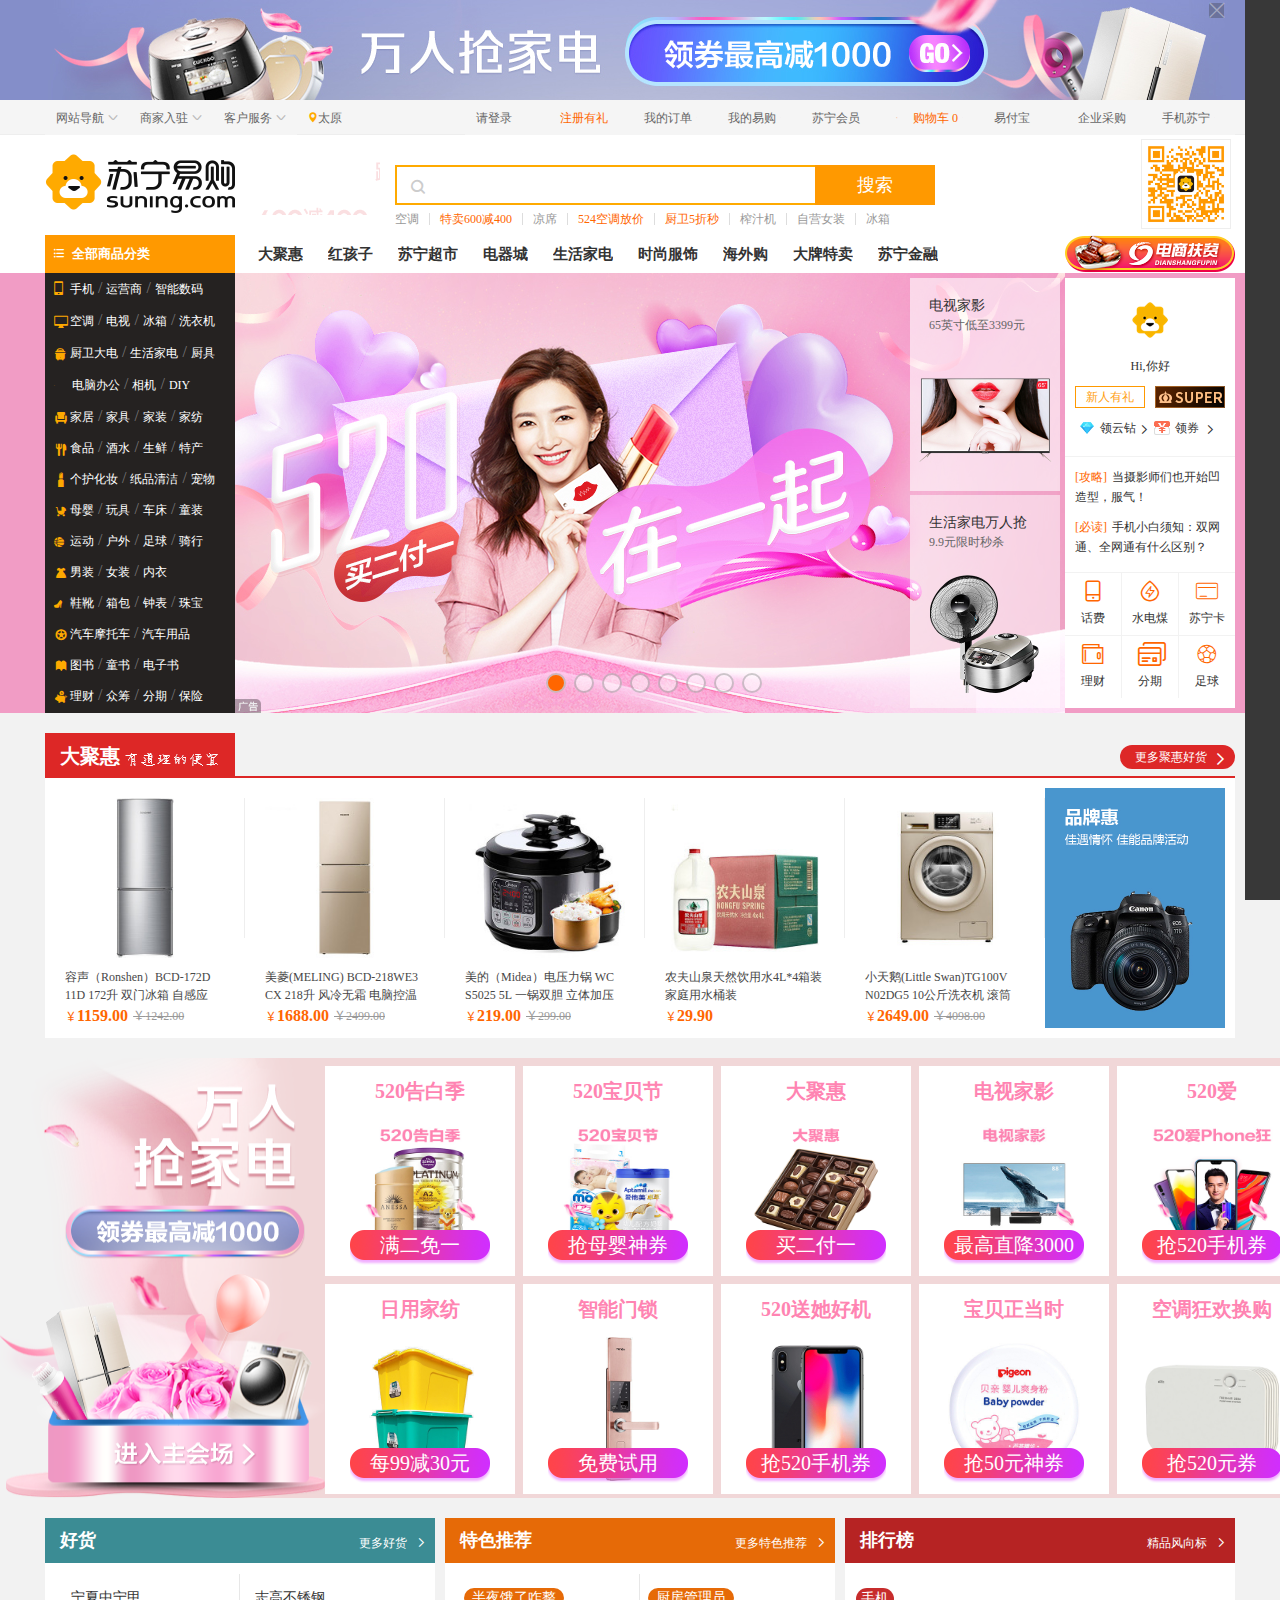
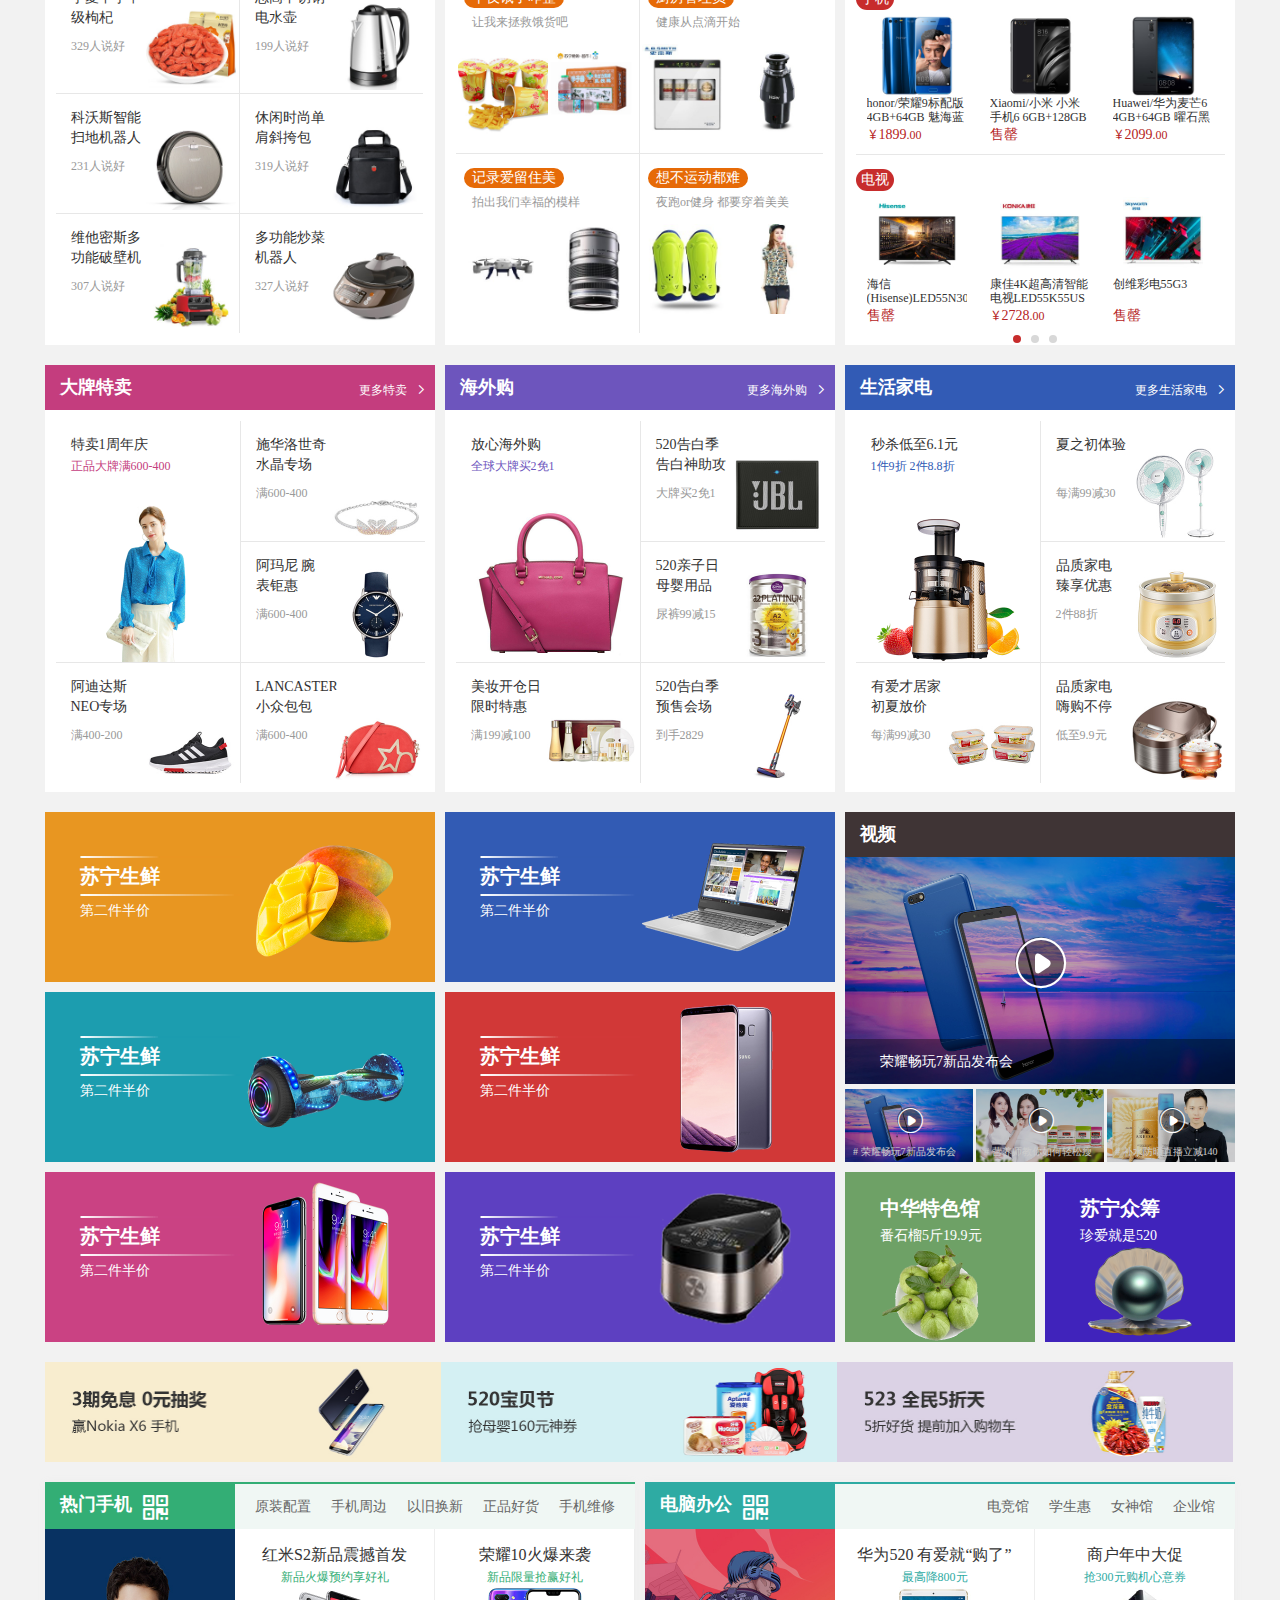
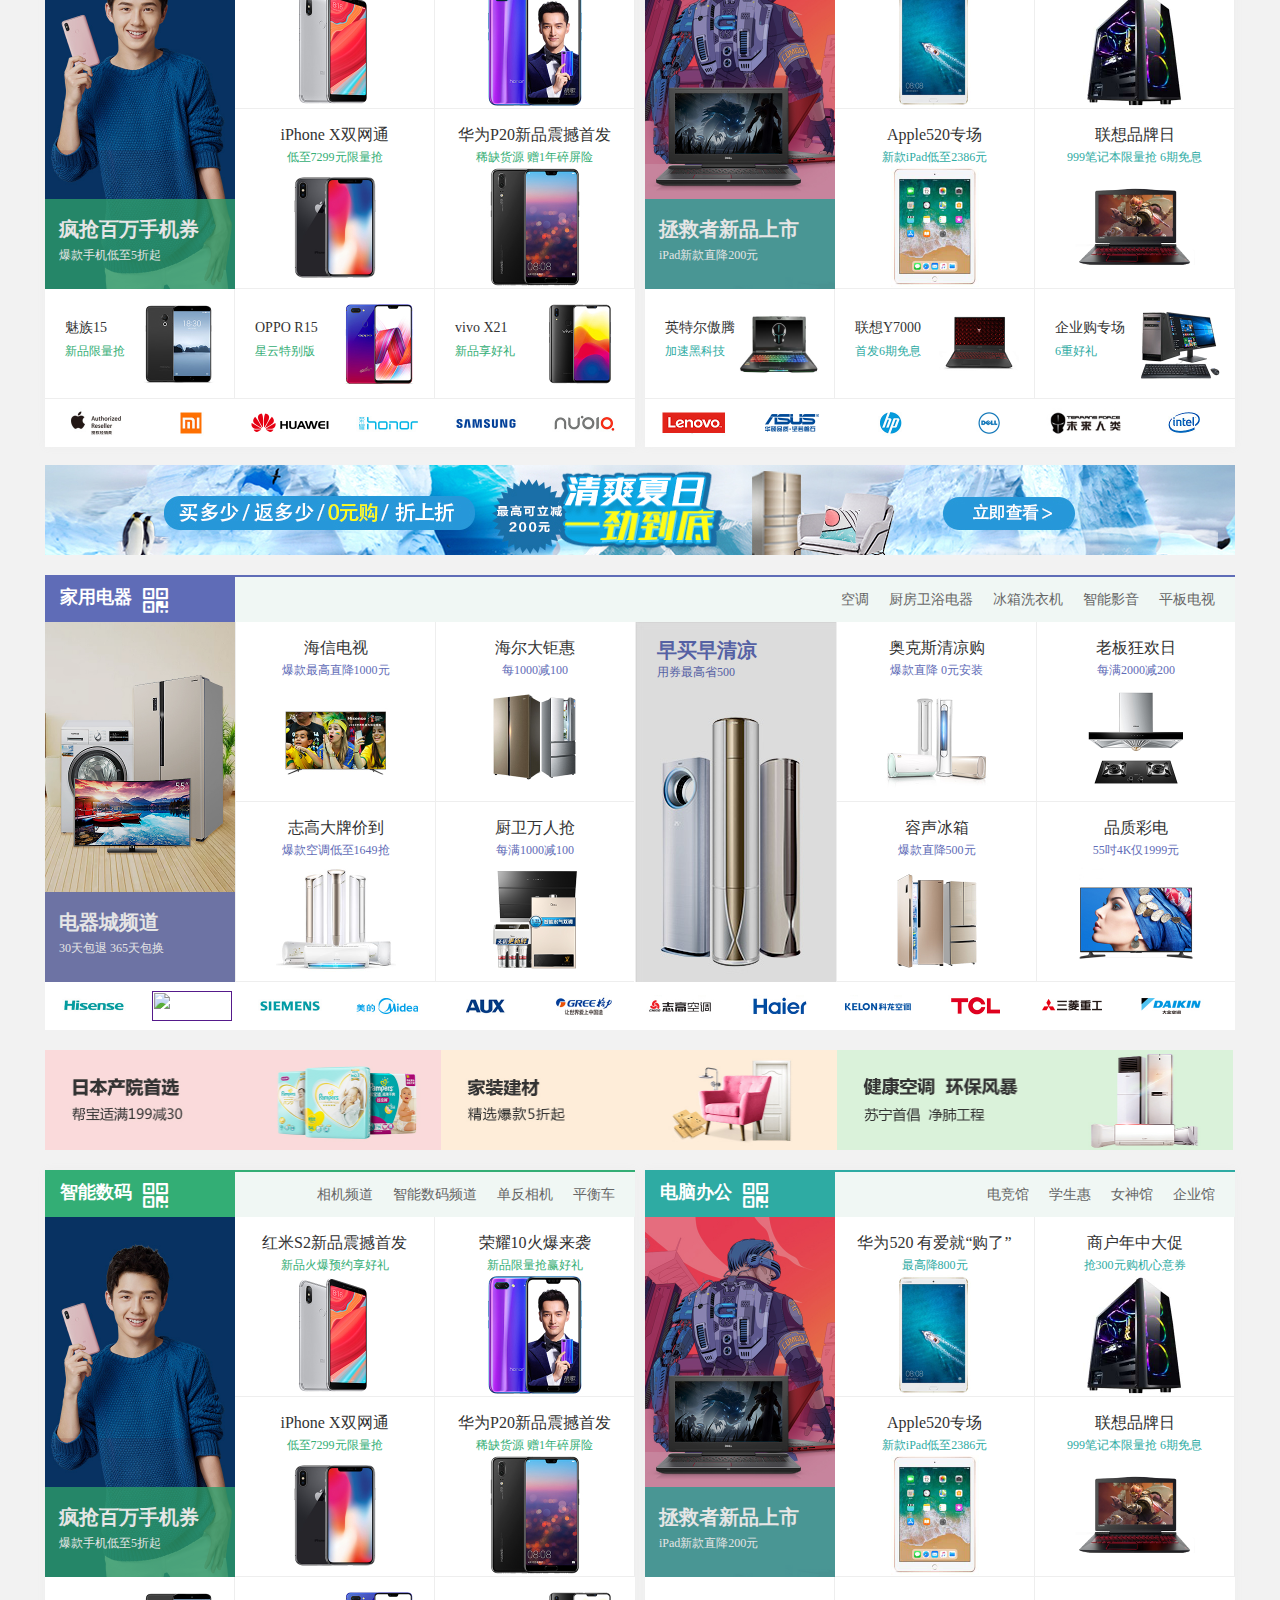
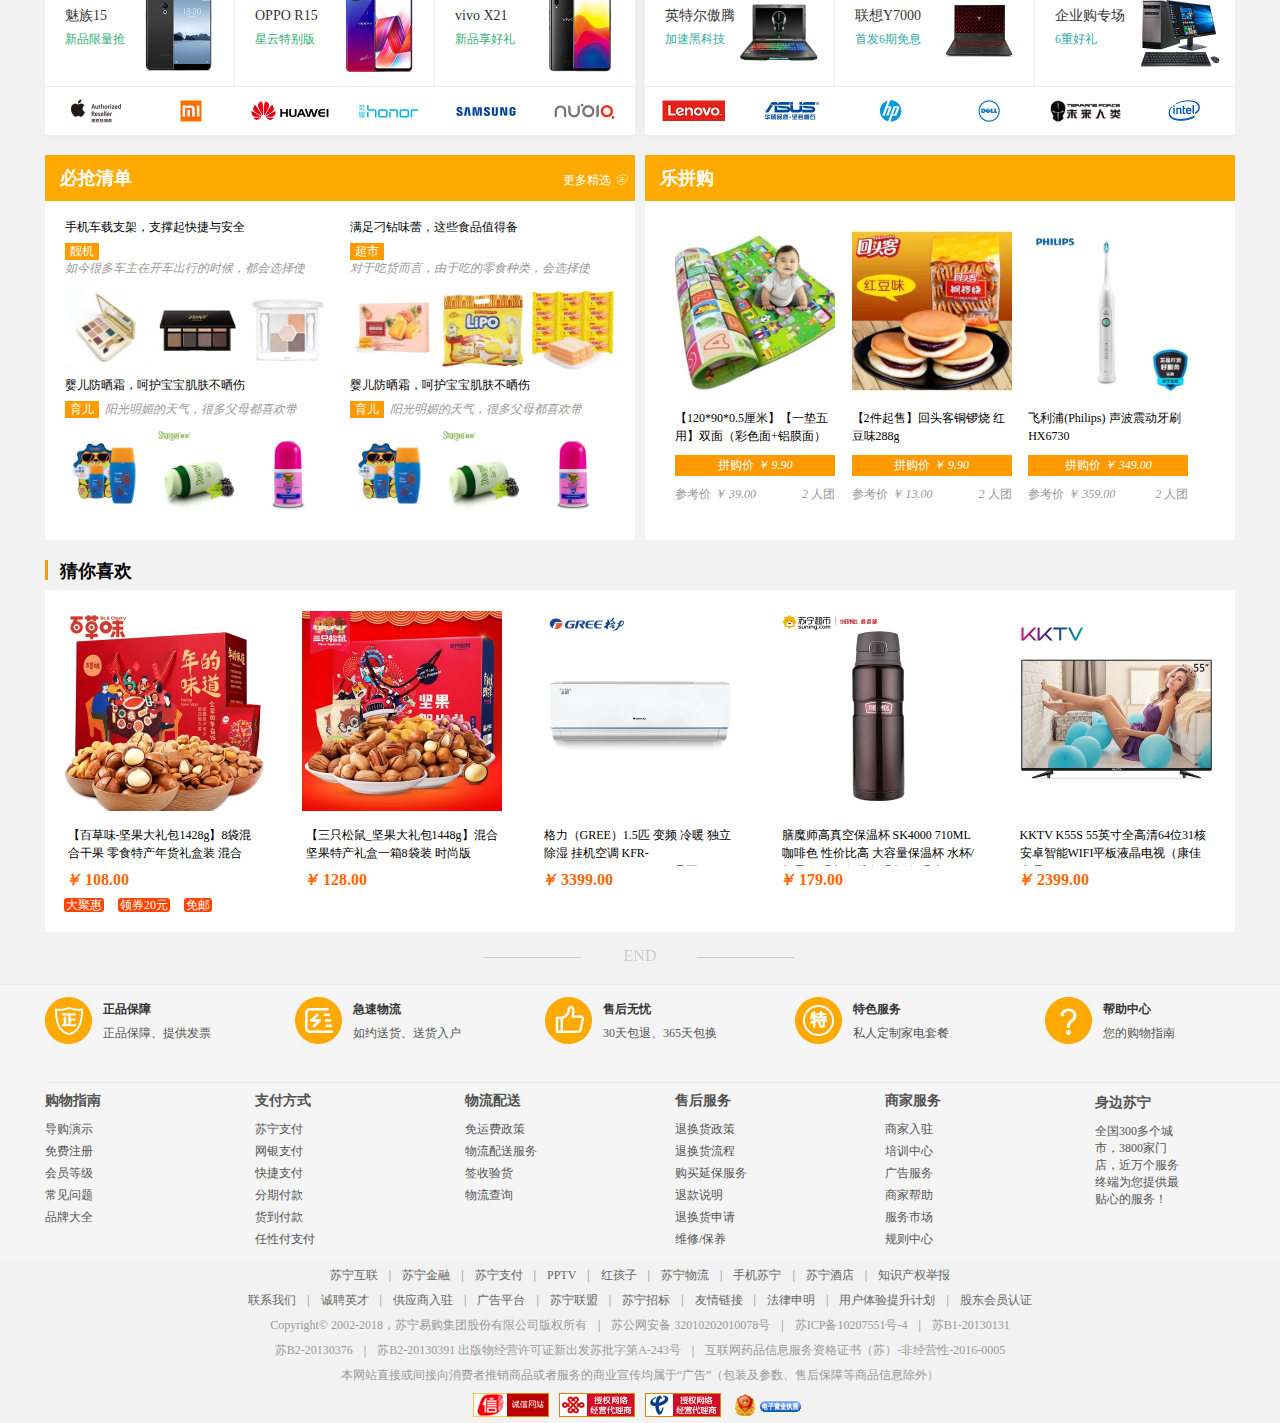
==== commit 7c233893: "mgd" ====
--- a/index.html
+++ b/index.html
@@ -3378,7 +3378,7 @@
 
 
 	
-	<!-- <div id="list" class="CON">
+	<div id="list" class="CON">
 		<div class="list_left">
 			<div class="list_left_top">
 				<h5>必抢清单</h5>
@@ -3392,19 +3392,9 @@
 					<p class="name">手机车载支架，支撑起快捷与安全</p>
 					<p class="infor">
 						<span>靓机</span>
-						<i>如今很多车主在开车出行的时候，都<!-- 会选择使 --></i>
-					<!-- </p>
-					<img src="img/2099.jpg" alt="">
-					<img src="img/05907.webp" alt="">
-					<img src="img/696.webp" alt="">
-				</div> 
-
-				<div class="list_left_bottom_left">
-					<p class="name">解锁深邃烟熏妆，多色眼影盘来袭</p>
-					<p class="infor">
-						<span>穿搭</span>
-						<i>深邃动人的明亮大眼是不是让你为之<!-- 会选择使 --></i> 
-					<!-- </p>
+						<i>如今很多车主在开车出行的时候，都会选择使</i>
+					</i> 
+					 </p>
 					<img src="img/050423.webp" alt="">
 					<img src="img/254017.webp" alt="">
 					<img src="img/31829.webp" alt="">
@@ -3414,8 +3404,8 @@
 					<p class="name">满足刁钻味蕾，这些食品值得备</p>
 					<p class="infor">
 						<span>超市</span>
-						<i>对于吃货而言，由于吃的零食种类<!-- 会选择使 --></i>
-					<!-- </p> 
+						<i>对于吃货而言，由于吃的零食种类，会选择使</i>
+					</p> 
 					<img src="img/246736.webp" alt="">
 					<img src="img/0745.webp" alt="">
 					<img src="img/4748876.webp" alt="">
@@ -3425,8 +3415,18 @@
 					<p class="name">婴儿防晒霜，呵护宝宝肌肤不晒伤</p>
 					<p class="infor">
 						<span>育儿</span>
-						<i>阳光明媚的天气，很多父母都喜欢带<!-- 会选择使 --></i>
-					<!-- </p>
+						<i>阳光明媚的天气，很多父母都喜欢带</i>
+					</p>
+					<img src="img/25056.webp" alt="">
+					<img src="img/849897.webp" alt="">
+					<img src="img/80467.webp" alt="">
+				</div>
+				<div class="list_left_bottom_left">
+					<p class="name">婴儿防晒霜，呵护宝宝肌肤不晒伤</p>
+					<p class="infor">
+						<span>育儿</span>
+						<i>阳光明媚的天气，很多父母都喜欢带</i>
+					</p>
 					<img src="img/25056.webp" alt="">
 					<img src="img/849897.webp" alt="">
 					<img src="img/80467.webp" alt="">
@@ -3543,7 +3543,7 @@
 				2399.00</p>
 			</div>
 		</div>
-	</div>-->
+	</div>
 
 
 
@@ -3552,8 +3552,8 @@
 			<div class="box">手机电脑</div>
 			<div class="box">家用电器</div>
 			<div class="box">电脑办公</div>
-			<!-- <div class="box">清单拼购</div>
-			<div class="box">猜你喜欢</div> -->
+			<div class="box">清单拼购</div>
+			<div class="box">猜你喜欢</div>
 			<div class="top"></div>
 			<div class="log"></div>
 		</div>
@@ -3568,7 +3568,7 @@
 
 
 
-	<!--<div id="bso">
+	<div id="bso">
 		<div class="bso_top">
 			<div class="bso_top_left">
 				<img src="img/3.51.jpg" alt="">
@@ -3726,7 +3726,7 @@
 				<img src="img/dianzi.png" alt="">
 			</a>
 		</div>
-	</div> -->
+	</div>
 
 
 
--- a/css/index.css
+++ b/css/index.css
@@ -143,7 +143,7 @@
 	background-color: #fff;
 	transition: all 0.2s;
 	z-index: 80;
-	/* overflow: hidden; */
+
 }
 .nav .con .nav1:hover .box3{
 	height: 122px;
